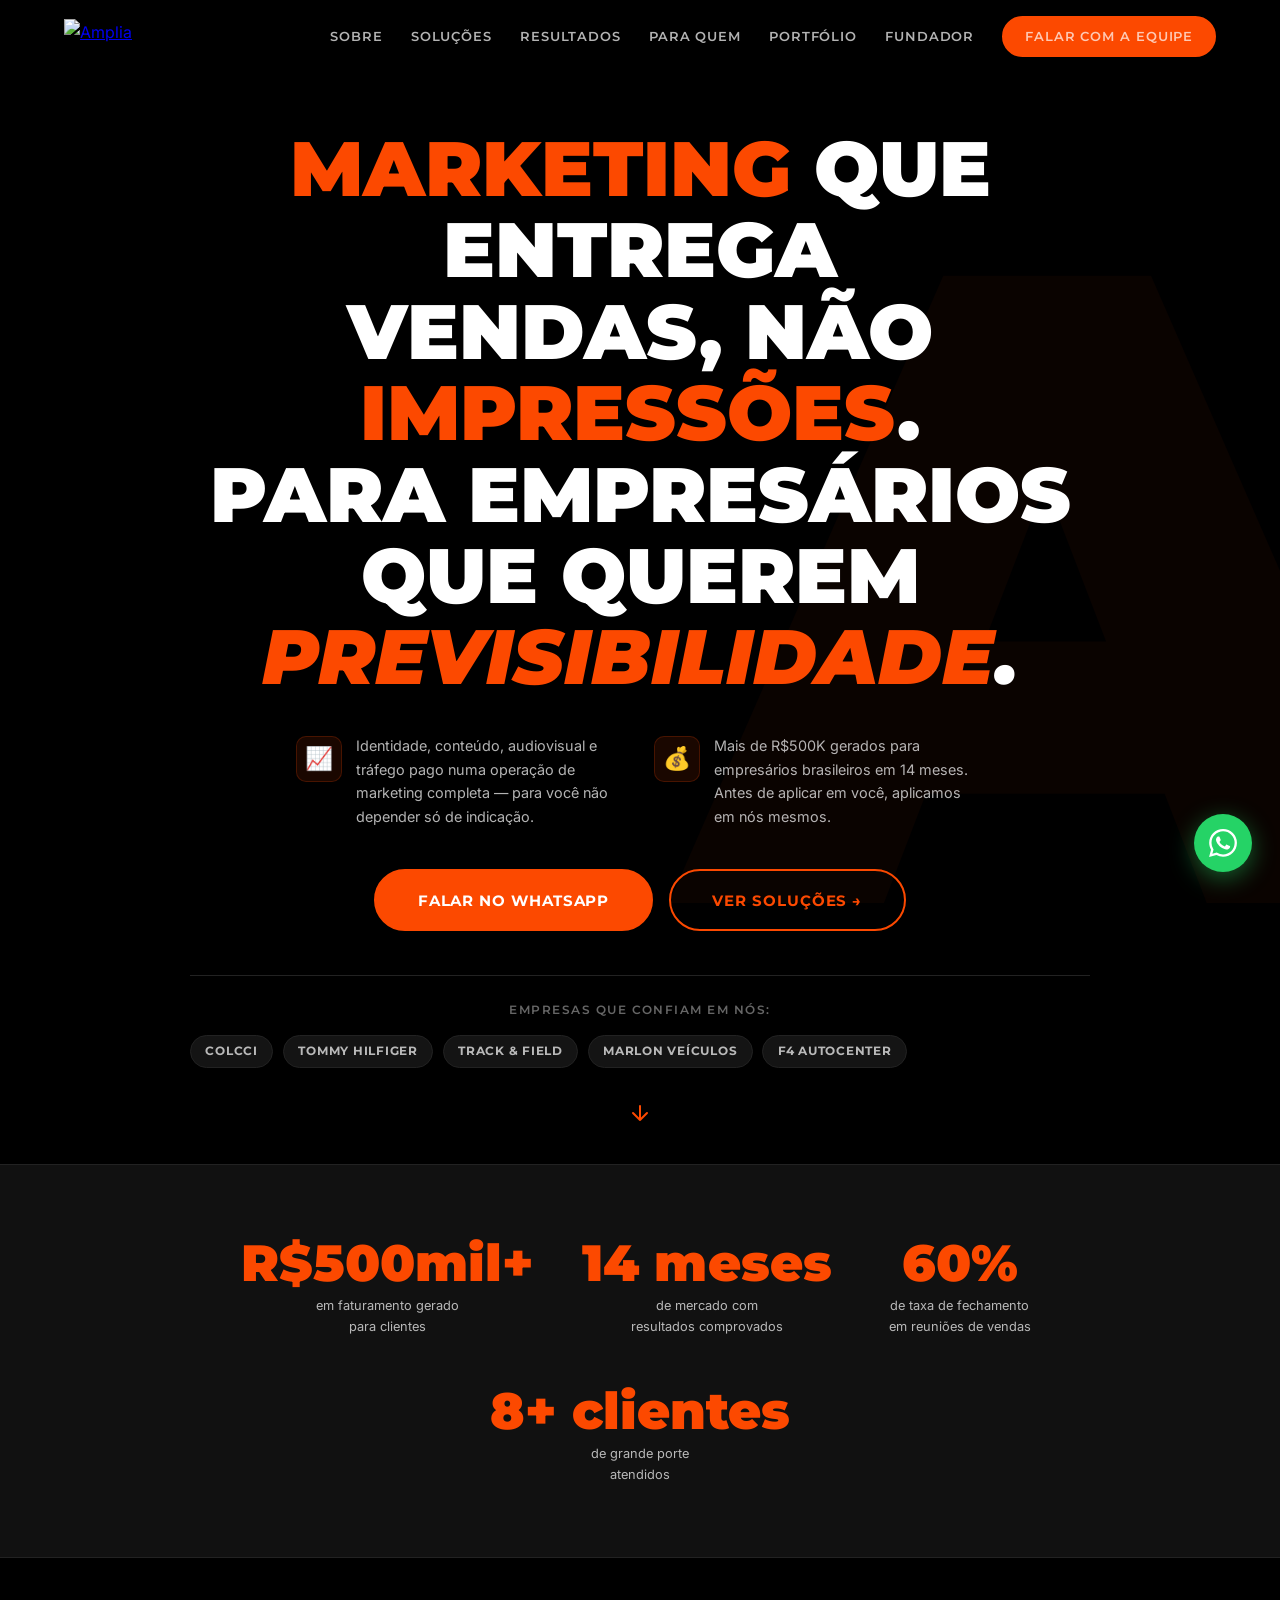
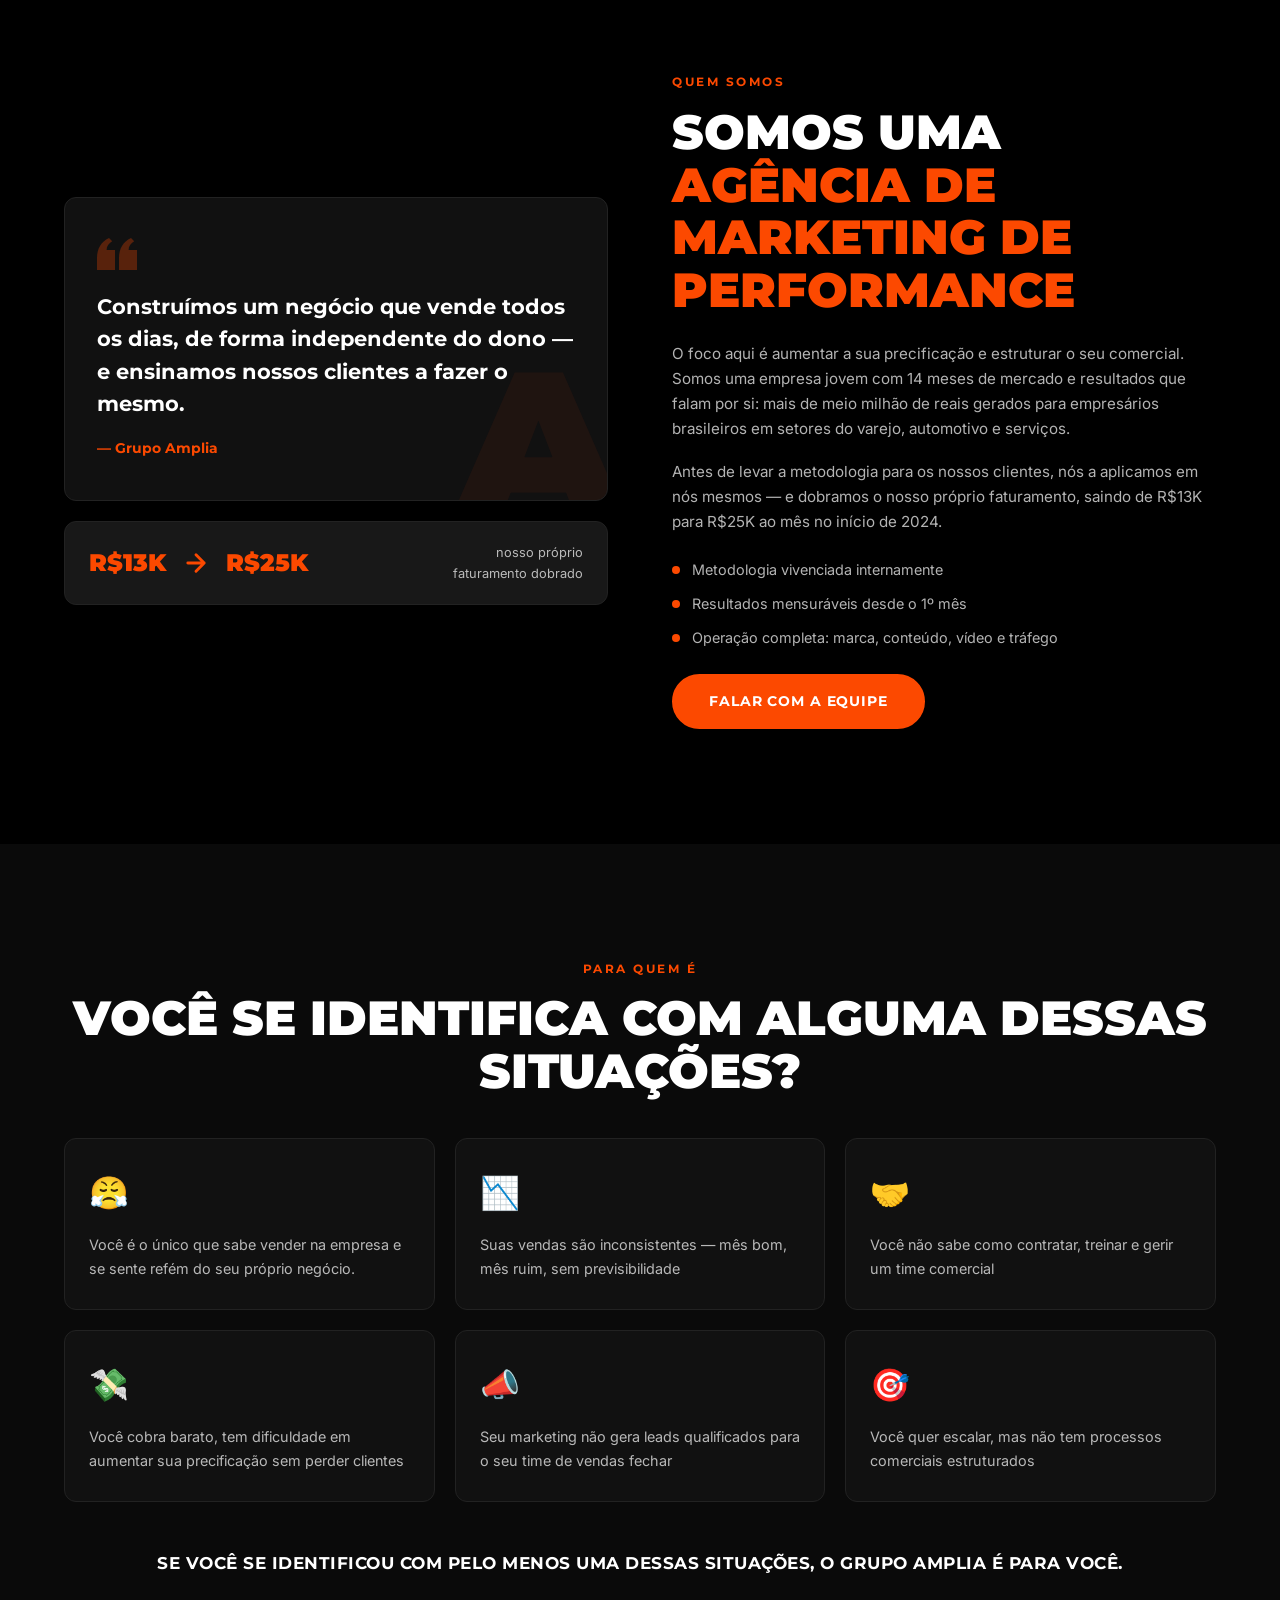
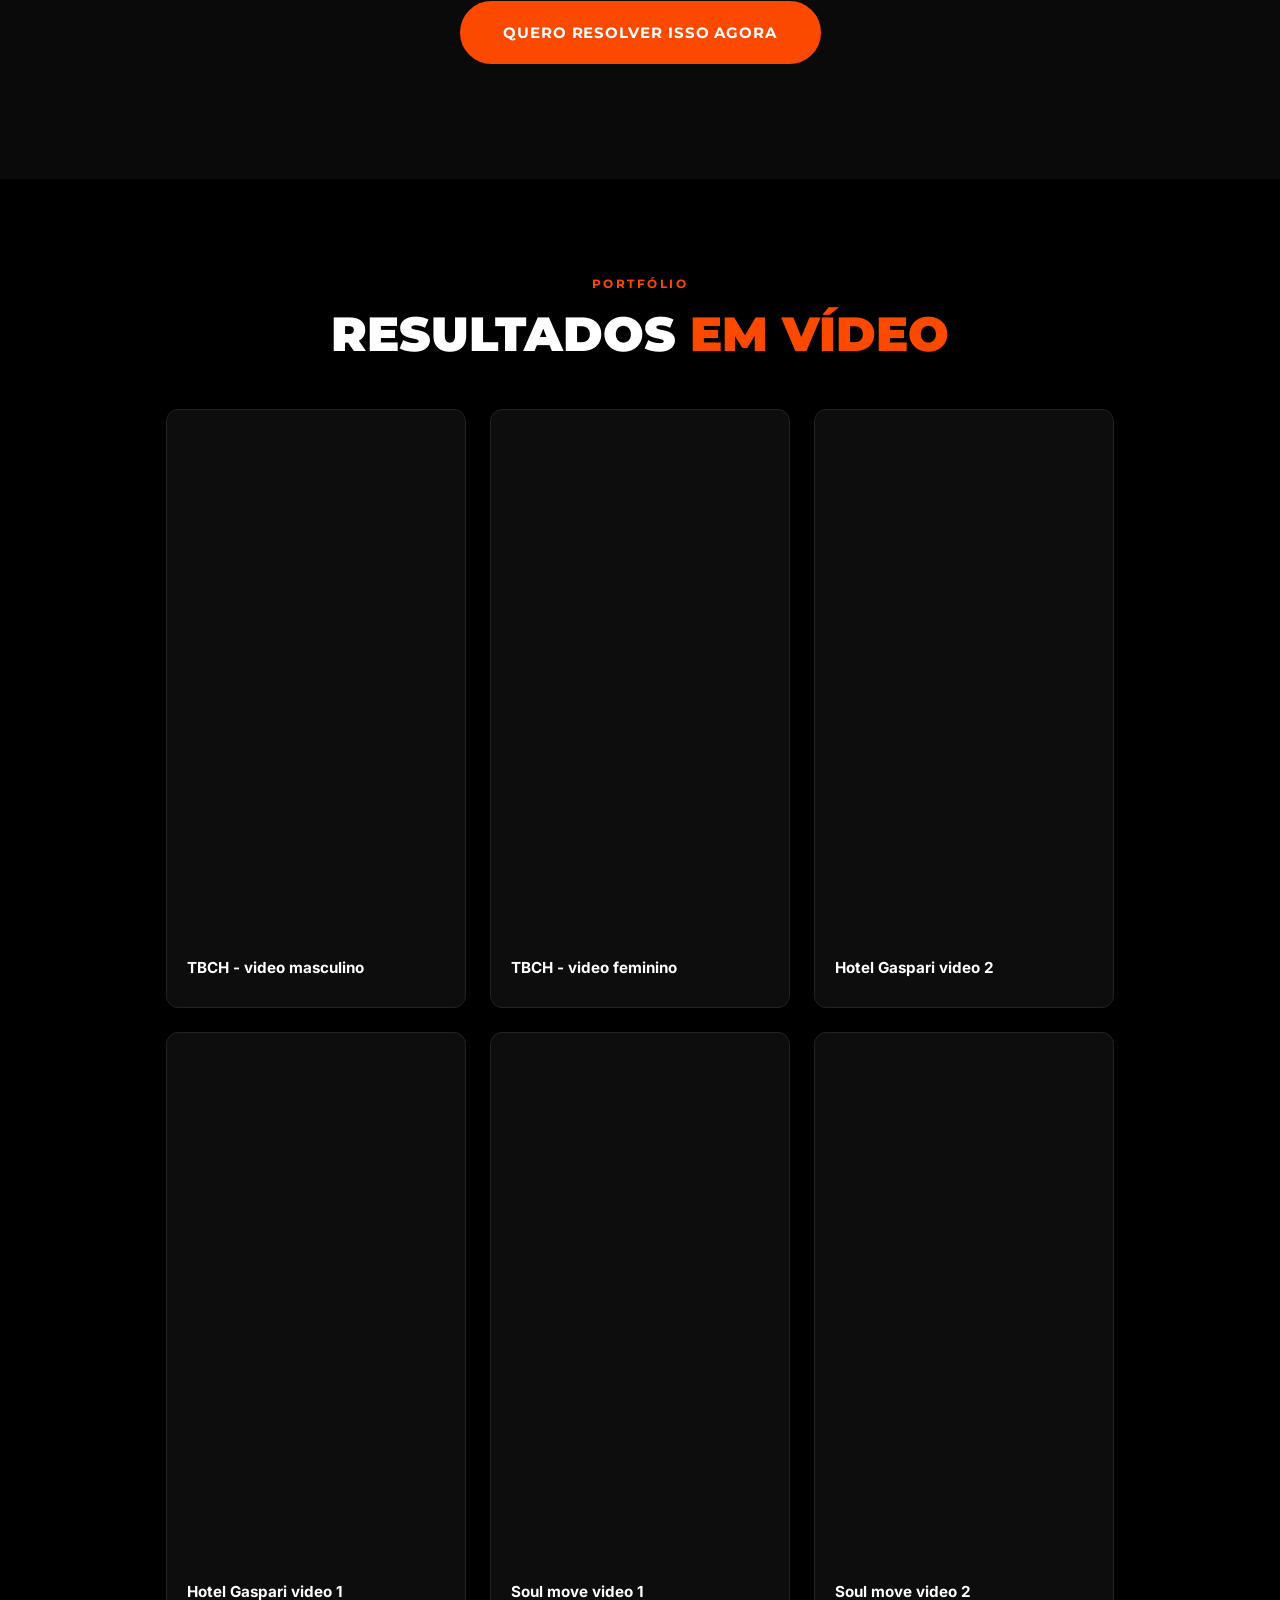
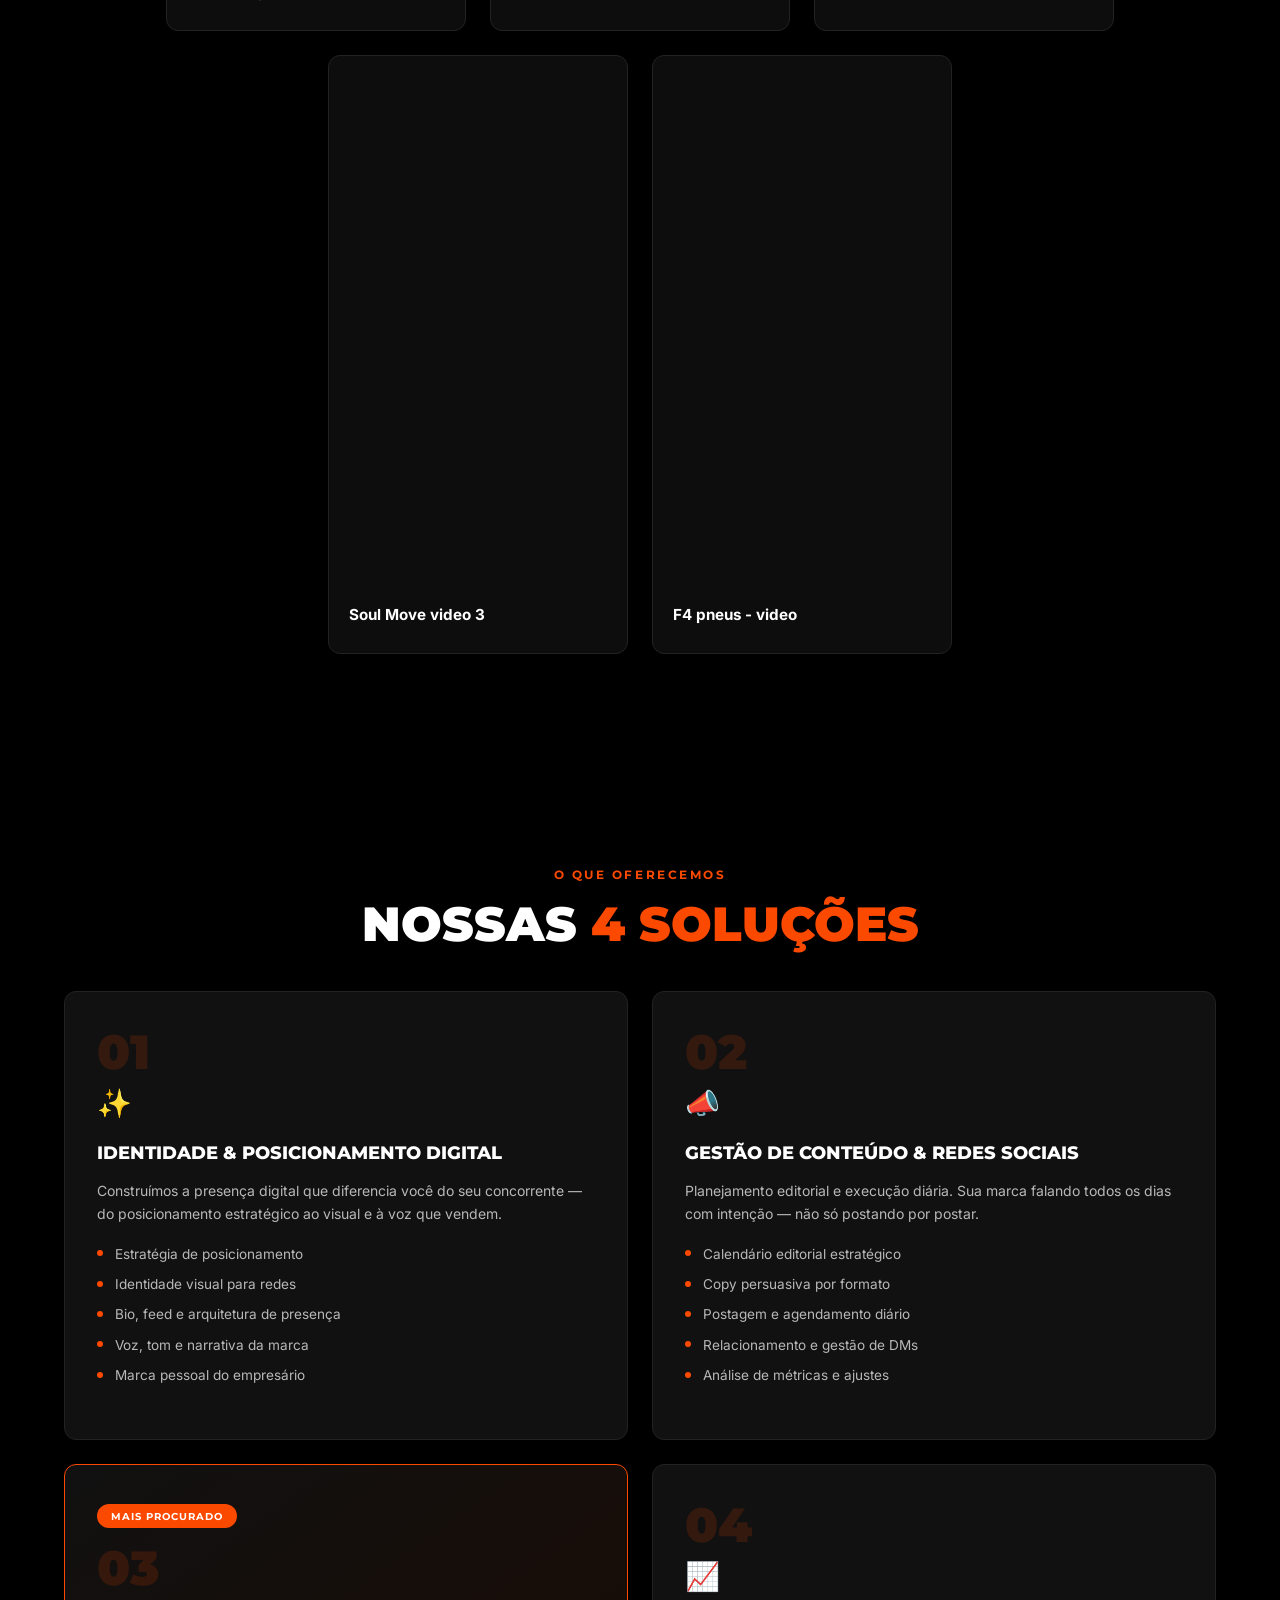
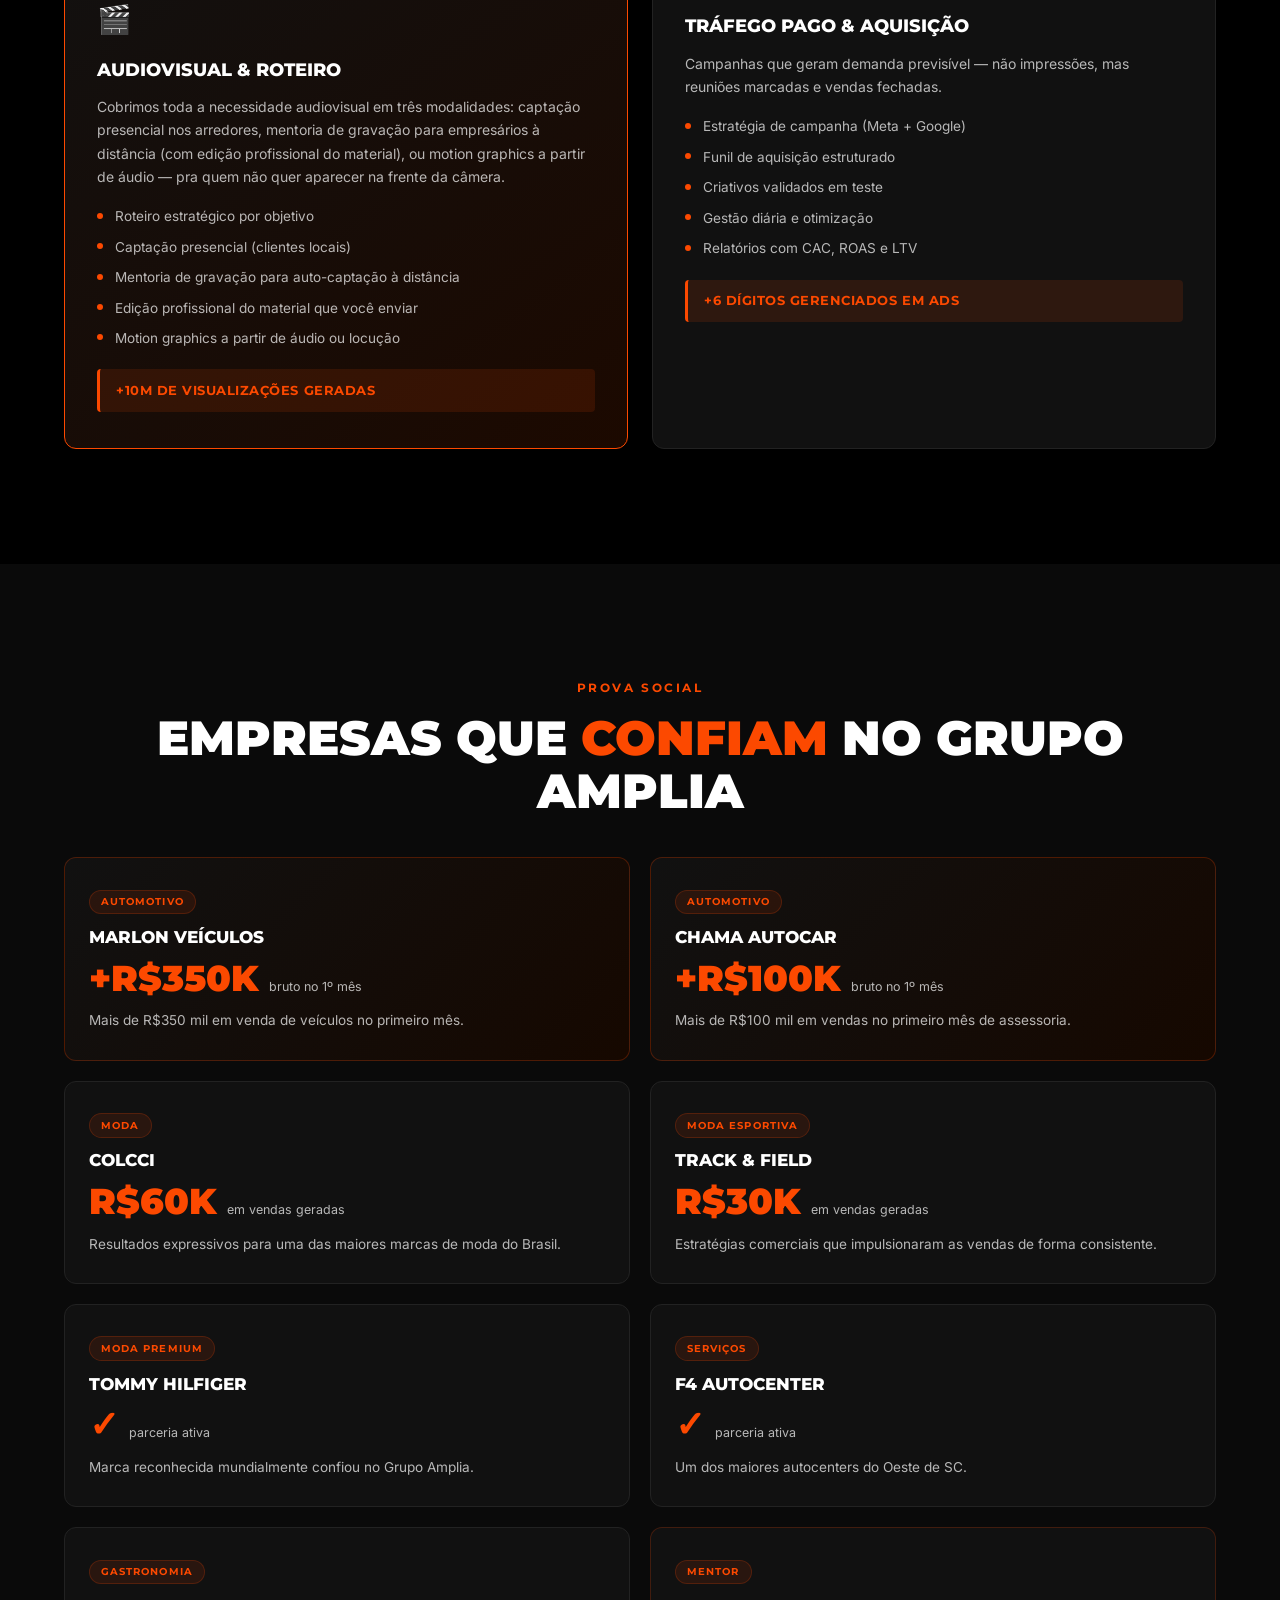
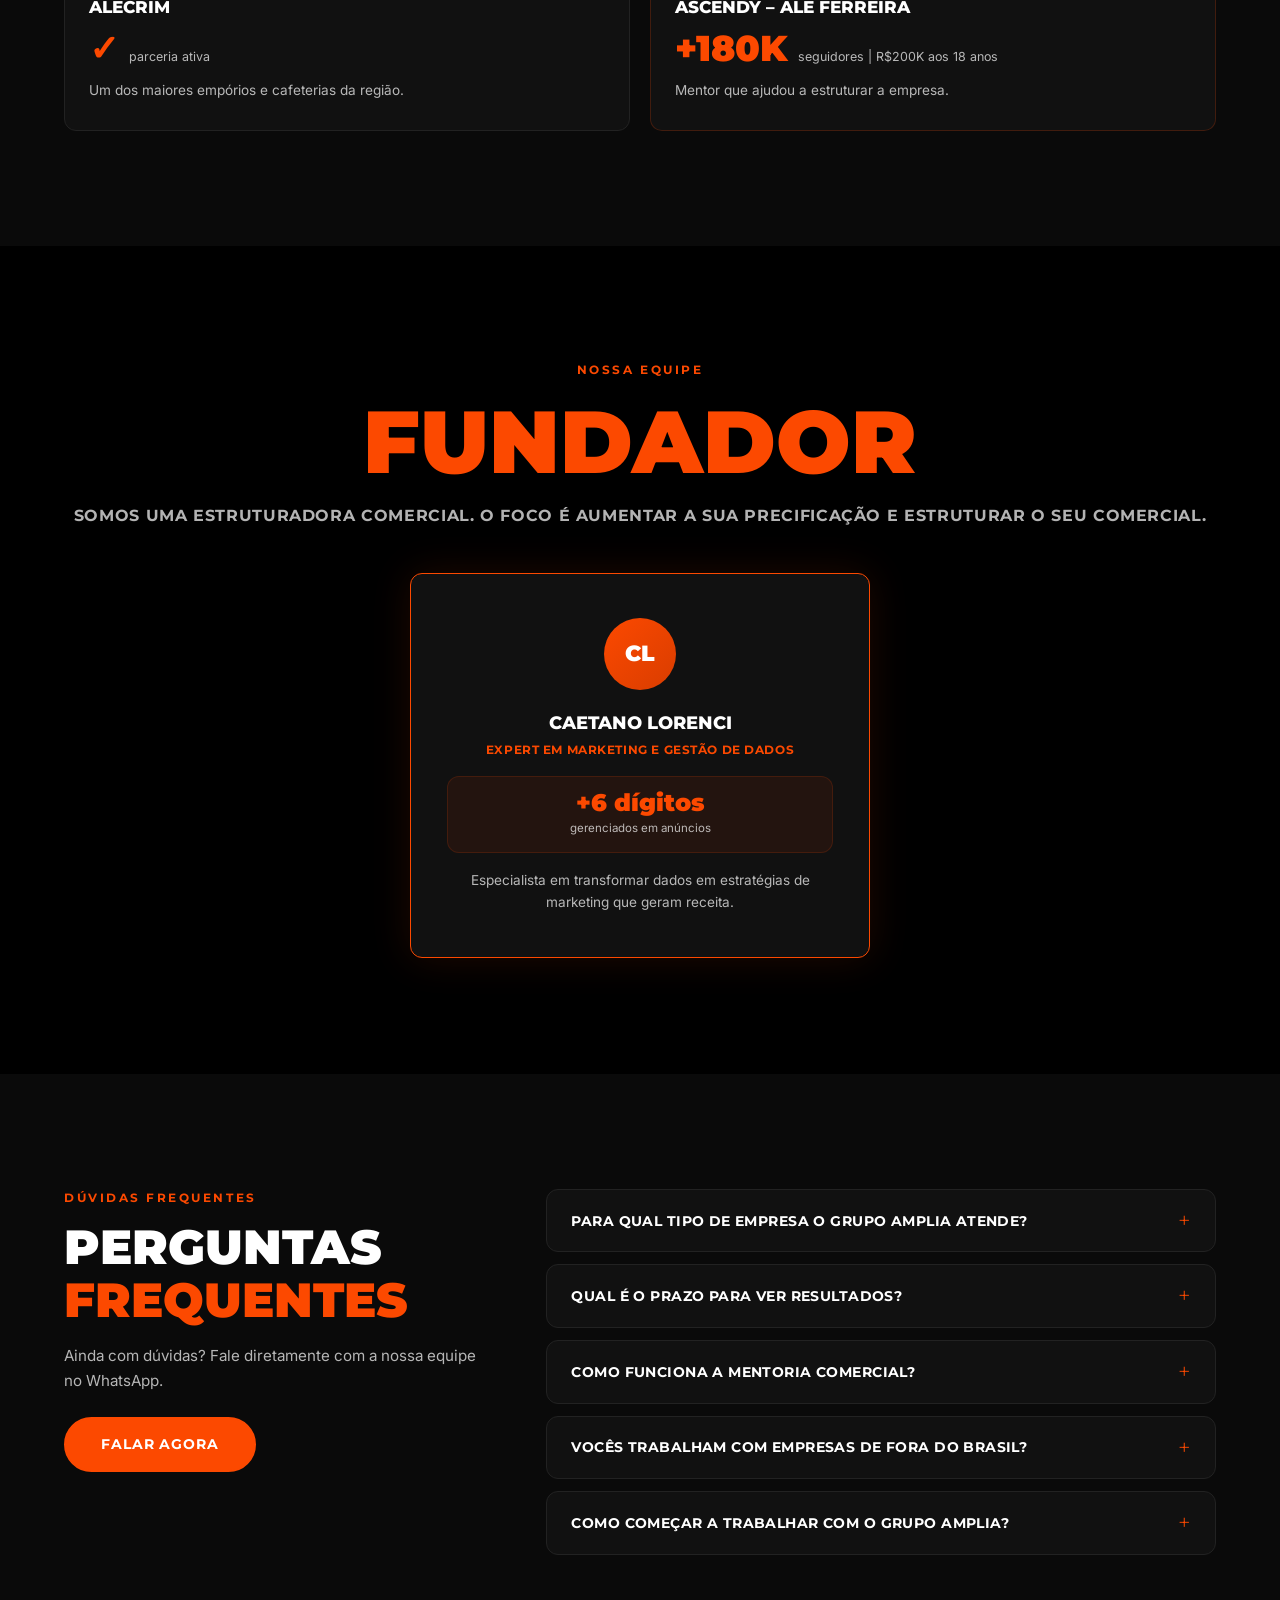
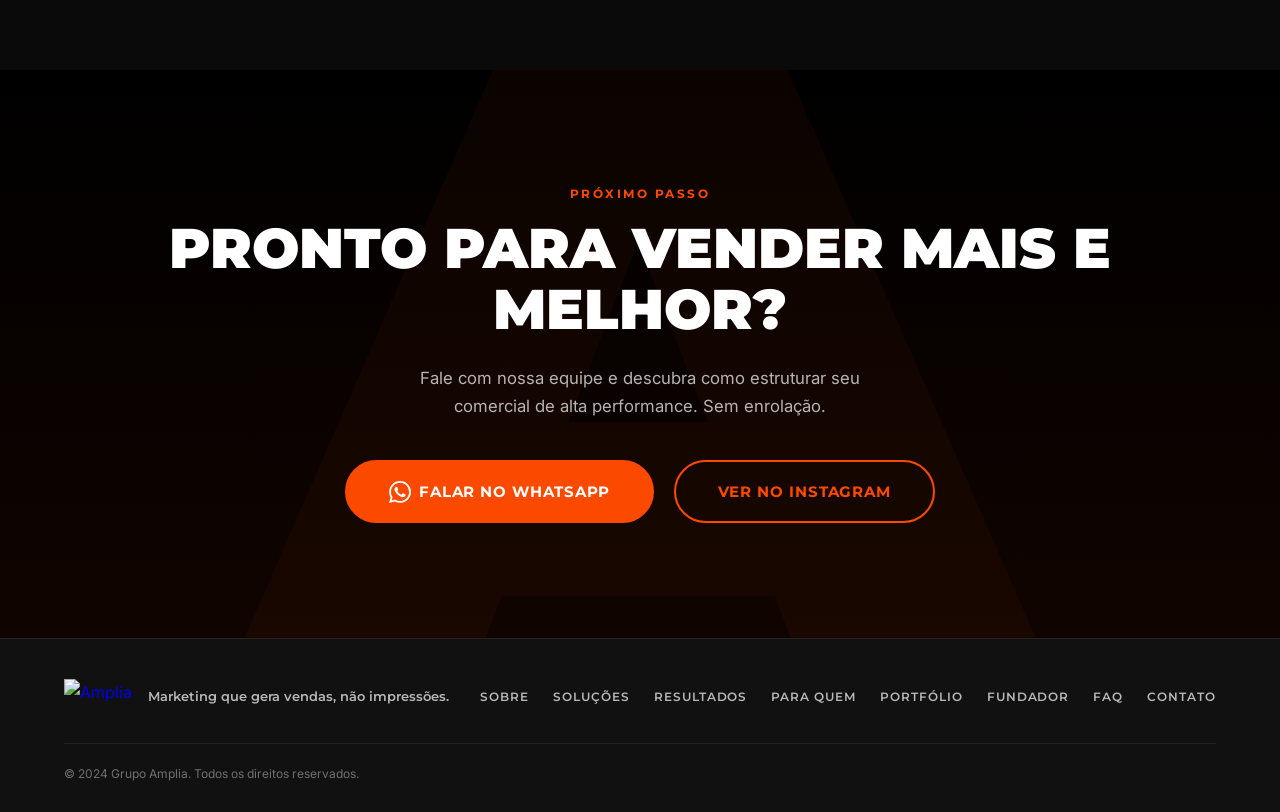
==== index.html @ e9fb7459 "infra(meta): add facebook-domain-verification meta tag Verifies ownership of grupoampliamkt.com in M" ====
<!DOCTYPE html>
<html lang="pt-BR">
<head>
  <meta charset="UTF-8" />
  <meta name="viewport" content="width=device-width, initial-scale=1.0" />
  <meta http-equiv="Cache-Control" content="no-cache, no-store, must-revalidate" />
  <meta http-equiv="Pragma" content="no-cache" />
  <meta http-equiv="Expires" content="0" />
  <meta name="facebook-domain-verification" content="msnazfkmo3q72dzd1acj4gvpaehnln" />

  <!-- Meta Pixel Code -->
  <script>
  !function(f,b,e,v,n,t,s){if(f.fbq)return;n=f.fbq=function(){n.callMethod?n.callMethod.apply(n,arguments):n.queue.push(arguments)};if(!f._fbq)f._fbq=n;n.push=n;n.loaded=!0;n.version='2.0';n.queue=[];t=b.createElement(e);t.async=!0;t.src=v;s=b.getElementsByTagName(e)[0];s.parentNode.insertBefore(t,s)}(window,document,'script','https://connect.facebook.net/en_US/fbevents.js');
  fbq('init', '1215484877184351');
  fbq('track', 'PageView');
  </script>
  <noscript><img height="1" width="1" style="display:none" src="https://www.facebook.com/tr?id=1215484877184351&ev=PageView&noscript=1" alt="" /></noscript>
  <!-- End Meta Pixel Code -->

  <title>Grupo Amplia – Marketing de Performance que Gera Vendas</title>
  <meta name="description" content="Marketing performático que gera demanda previsível: identidade, conteúdo, audiovisual e tráfego pago numa operação só. +R$500K gerados para empresários brasileiros em 14 meses." />
  <link rel="stylesheet" href="styles.css?v=11" />
  <link rel="preconnect" href="https://fonts.googleapis.com" />
  <link rel="preconnect" href="https://fonts.gstatic.com" crossorigin />
  <link href="https://fonts.googleapis.com/css2?family=Montserrat:ital,wght@0,400;0,600;0,700;0,800;0,900;1,700;1,800&family=Inter:wght@400;500;600&family=Audiowide&display=swap" rel="stylesheet" />
</head>
<body>

  <!-- ========== NAV ========== -->
  <header class="nav" id="nav">
    <div class="nav__inner container">
      <a href="#hero" class="nav__logo" aria-label="Grupo Amplia">
        <img src="logo.png" alt="Amplia" class="logo-img" />
      </a>
      <nav class="nav__links" id="navLinks">
        <a href="#sobre">Sobre</a>
        <a href="#solucoes">Soluções</a>
        <a href="#resultados">Resultados</a>
        <a href="#para-quem">Para quem</a>
        <a href="#portfolio">Portfólio</a>
        <a href="#fundadores">Fundador</a>
        <a href="#contato" class="btn btn--sm">Falar com a equipe</a>
      </nav>
      <button class="nav__hamburger" id="hamburger" aria-label="Abrir menu" aria-expanded="false">
        <span></span><span></span><span></span>
      </button>
    </div>
  </header>

  <!-- ========== HERO ========== -->
  <section class="hero" id="hero">
    <div class="hero__bg-mark" aria-hidden="true">A</div>
    <div class="container hero__content">
      <h1>
        <span class="or">MARKETING</span> <span class="wh">que entrega</span><br/>
        <span class="wh">VENDAS, não</span> <span class="or">impressões</span>.<br/>
        <span class="wh">Para empresários que querem</span><br/>
        <span class="or">previsibilidade</span>.
      </h1>
      <div class="hero__pillars">
        <div class="hero__pillar">
          <div class="hero__pillar-icon">📈</div>
          <p>Identidade, conteúdo, audiovisual e tráfego pago numa <strong>operação de marketing completa</strong> — para você não depender só de indicação.</p>
        </div>
        <div class="hero__pillar">
          <div class="hero__pillar-icon">💰</div>
          <p>Mais de <strong>R$500K gerados</strong> para empresários brasileiros em 14 meses. Antes de aplicar em você, aplicamos em nós mesmos.</p>
        </div>
      </div>
      <div class="hero__ctas">
        <a href="https://wa.me/5549936181867?text=Oi%21%20Vim%20pelo%20site%20e%20quero%20entender%20como%20o%20Grupo%20Amplia%20pode%20me%20ajudar%20a%20vender%20mais." target="_blank" rel="noopener noreferrer" class="btn btn--lg btn--pulse">Falar no WhatsApp</a>
        <a href="#solucoes" class="btn btn--ghost btn--lg">Ver soluções →</a>
      </div>
      <div class="hero__trust">
        <span>Empresas que confiam em nós:</span>
        <div class="hero__trust-logos">
          <span>Colcci</span>
          <span>Tommy Hilfiger</span>
          <span>Track &amp; Field</span>
          <span>Marlon Veículos</span>
          <span>F4 Autocenter</span>
        </div>
      </div>
    </div>
    <a href="#numeros" class="hero__scroll" aria-label="Rolar para baixo">
      <svg width="24" height="24" viewBox="0 0 24 24" fill="none"><path d="M12 5v14M5 12l7 7 7-7" stroke="#fc4900" stroke-width="2" stroke-linecap="round" stroke-linejoin="round"/></svg>
    </a>
  </section>

  <!-- ========== NÚMEROS ========== -->
  <section class="numeros" id="numeros">
    <div class="container">
      <div class="numeros__grid">
        <div class="numero-item">
          <span class="numero-val" data-target="500" data-prefix="R$" data-suffix="mil+">R$500mil+</span>
          <span class="numero-label">em faturamento gerado para clientes</span>
        </div>
        <div class="numero-item">
          <span class="numero-val" data-target="14" data-suffix=" meses">14 meses</span>
          <span class="numero-label">de mercado com resultados comprovados</span>
        </div>
        <div class="numero-item">
          <span class="numero-val" data-target="60" data-suffix="%">60%</span>
          <span class="numero-label">de taxa de fechamento em reuniões de vendas</span>
        </div>
        <div class="numero-item">
          <span class="numero-val" data-target="8" data-suffix="+ clientes">8+ clientes</span>
          <span class="numero-label">de grande porte atendidos</span>
        </div>
      </div>
    </div>
  </section>

  <!-- ========== SOBRE ========== -->
  <section class="sobre" id="sobre">
    <div class="container sobre__inner">
      <div class="sobre__media">
        <div class="sobre__media-card">
          <div class="sobre__media-bg" aria-hidden="true">A</div>
          <div class="sobre__quote">
            <svg width="40" height="32" viewBox="0 0 40 32" fill="none" aria-hidden="true"><path d="M0 32V20C0 10.667 4 4 12 0l3.2 3.2C11.733 5.067 9.6 8.267 9.6 12H18V32H0ZM22 32V20C22 10.667 26 4 34 0l3.2 3.2C33.733 5.067 31.6 8.267 31.6 12H40V32H22Z" fill="#fc4900" opacity=".3"/></svg>
            <p>"Construímos um negócio que vende todos os dias, de forma independente do dono — e ensinamos nossos clientes a fazer o mesmo."</p>
            <cite>— Grupo Amplia</cite>
          </div>
        </div>
        <div class="sobre__badge">
          <span class="sobre__badge-num">R$13K</span>
          <svg width="28" height="28" viewBox="0 0 24 24" fill="none"><path d="M5 12h14M12 5l7 7-7 7" stroke="#fc4900" stroke-width="2.5" stroke-linecap="round" stroke-linejoin="round"/></svg>
          <span class="sobre__badge-num">R$25K</span>
          <span class="sobre__badge-label">nosso próprio faturamento dobrado</span>
        </div>
      </div>
      <div class="sobre__text">
        <span class="eyebrow">Quem somos</span>
        <h2>Somos uma <span class="or">Estruturadora<br/>Comercial</span></h2>
        <p>
          O foco aqui é aumentar a sua precificação e estruturar o seu comercial.
          Somos uma empresa jovem com <strong>14 meses de mercado</strong> e resultados
          que falam por si: mais de meio milhão de reais gerados para empresários
          brasileiros em setores do varejo, automotivo e serviços.
        </p>
        <p>
          Antes de levar a metodologia para os nossos clientes, nós a aplicamos em
          nós mesmos — e dobramos o nosso próprio faturamento, saindo de
          <strong>R$13K para R$25K</strong> ao mês no início de 2024.
        </p>
        <div class="sobre__bullets">
          <div class="bullet"><span class="bullet__dot"></span><span class="bullet__text">Metodologia vivenciada internamente</span></div>
          <div class="bullet"><span class="bullet__dot"></span><span class="bullet__text">Resultados mensuráveis desde o 1º mês</span></div>
          <div class="bullet"><span class="bullet__dot"></span><span class="bullet__text">Processos completos: captação ao fechamento</span></div>
        </div>
        <a href="#contato" class="btn btn--primary">Falar com a equipe</a>
      </div>
    </div>
  </section>

  <!-- ========== PARA QUEM É ========== -->
  <section class="para-quem" id="para-quem">
    <div class="container">
      <span class="eyebrow center">Para quem é</span>
      <h2 class="center">Você se identifica com <span class="or">alguma dessas situações?</span></h2>
      <div class="pq-grid">
        <div class="pq-card">
          <span class="pq-card__icon">😤</span>
          <p>Você é o único que sabe vender na empresa e se sente <strong>refém do seu próprio negócio</strong></p>
        </div>
        <div class="pq-card">
          <span class="pq-card__icon">📉</span>
          <p>Suas vendas são <strong>inconsistentes</strong> — mês bom, mês ruim, sem previsibilidade</p>
        </div>
        <div class="pq-card">
          <span class="pq-card__icon">🤝</span>
          <p>Você não sabe como <strong>contratar, treinar e gerir</strong> um time comercial</p>
        </div>
        <div class="pq-card">
          <span class="pq-card__icon">💸</span>
          <p>Você cobra barato, tem dificuldade em <strong>aumentar sua precificação</strong> sem perder clientes</p>
        </div>
        <div class="pq-card">
          <span class="pq-card__icon">📣</span>
          <p>Seu marketing <strong>não gera leads qualificados</strong> para o seu time de vendas fechar</p>
        </div>
        <div class="pq-card">
          <span class="pq-card__icon">🎯</span>
          <p>Você quer escalar, mas <strong>não tem processos</strong> comerciais estruturados</p>
        </div>
      </div>
      <div class="pq-cta">
        <p>Se você se identificou com pelo menos uma dessas situações, o Grupo Amplia é para você.</p>
        <a href="https://wa.me/5549936181867?text=Oi%21%20Vim%20pelo%20site%20e%20quero%20entender%20como%20o%20Grupo%20Amplia%20pode%20me%20ajudar%20a%20vender%20mais." target="_blank" rel="noopener noreferrer" class="btn btn--lg btn--pulse">Quero resolver isso agora</a>
      </div>
    </div>
  </section>

  <!-- ========== PORTFÓLIO ========== -->
  <section class="portfolio" id="portfolio">
    <div class="container">
      <span class="eyebrow center" id="portfolio-eyebrow">Portfólio</span>
      <h2 class="center">Resultados <span class="or">em vídeo</span></h2>
      <div class="portfolio__grid" id="portfolio-grid">
        <!-- Videos injected by script.js -->
        <div class="portfolio__empty">Nenhum vídeo adicionado ainda.</div>
      </div>
    </div>
  </section>

  <!-- ========== SOLUÇÕES ========== -->
  <section class="solucoes" id="solucoes">
    <div class="container">
      <span class="eyebrow center">O que oferecemos</span>
      <h2 class="center">Nossas <span class="or">4 Soluções</span></h2>
      <div class="sol-grid">

        <div class="sol-card">
          <div class="sol-card__num">01</div>
          <div class="sol-card__icon">✨</div>
          <h3>Identidade & Posicionamento Digital</h3>
          <p>Construímos a presença digital que diferencia você do seu concorrente — do posicionamento estratégico ao visual e à voz que vendem.</p>
          <ul>
            <li>Estratégia de posicionamento</li>
            <li>Identidade visual para redes</li>
            <li>Bio, feed e arquitetura de presença</li>
            <li>Voz, tom e narrativa da marca</li>
            <li>Marca pessoal do empresário</li>
          </ul>
        </div>

        <div class="sol-card">
          <div class="sol-card__num">02</div>
          <div class="sol-card__icon">📣</div>
          <h3>Gestão de Conteúdo & Redes Sociais</h3>
          <p>Planejamento editorial e execução diária. Sua marca falando todos os dias com intenção — não só postando por postar.</p>
          <ul>
            <li>Calendário editorial estratégico</li>
            <li>Copy persuasiva por formato</li>
            <li>Postagem e agendamento diário</li>
            <li>Relacionamento e gestão de DMs</li>
            <li>Análise de métricas e ajustes</li>
          </ul>
        </div>

        <div class="sol-card sol-card--featured">
          <div class="sol-card__badge">Mais procurado</div>
          <div class="sol-card__num">03</div>
          <div class="sol-card__icon">🎬</div>
          <h3>Audiovisual & Roteiro</h3>
          <p>Cobrimos toda a necessidade audiovisual em três modalidades: captação presencial nos arredores, mentoria de gravação para empresários à distância (com edição profissional do material), ou motion graphics a partir de áudio — pra quem não quer aparecer na frente da câmera.</p>
          <ul>
            <li>Roteiro estratégico por objetivo</li>
            <li>Captação presencial (clientes locais)</li>
            <li>Mentoria de gravação para auto-captação à distância</li>
            <li>Edição profissional do material que você enviar</li>
            <li>Motion graphics a partir de áudio ou locução</li>
          </ul>
          <div class="sol-card__highlight">+10M de visualizações geradas</div>
        </div>

        <div class="sol-card">
          <div class="sol-card__num">04</div>
          <div class="sol-card__icon">📈</div>
          <h3>Tráfego Pago & Aquisição</h3>
          <p>Campanhas que geram demanda previsível — não impressões, mas reuniões marcadas e vendas fechadas.</p>
          <ul>
            <li>Estratégia de campanha (Meta + Google)</li>
            <li>Funil de aquisição estruturado</li>
            <li>Criativos validados em teste</li>
            <li>Gestão diária e otimização</li>
            <li>Relatórios com CAC, ROAS e LTV</li>
          </ul>
          <div class="sol-card__highlight">+6 dígitos gerenciados em ads</div>
        </div>

      </div>
    </div>
  </section>

  <!-- ========== RESULTADOS ========== -->
  <section class="resultados" id="resultados">
    <div class="container">
      <span class="eyebrow center">Prova social</span>
      <h2 class="center">Empresas que <span class="or">confiam</span> no Grupo Amplia</h2>
      <div class="res-grid">

        <div class="res-card res-card--big">
          <div class="res-card__tag">Automotivo</div>
          <h3>Marlon Veículos</h3>
          <div class="res-card__result">
            <span class="res-val">+R$350K</span>
            <span class="res-period">bruto no 1º mês</span>
          </div>
          <p>Implementamos processos comerciais completos e geramos mais de R$350 mil em venda de veículos já no primeiro mês de trabalho conjunto.</p>
        </div>

        <div class="res-card res-card--big">
          <div class="res-card__tag">Automotivo</div>
          <h3>Chama Autocar</h3>
          <div class="res-card__result">
            <span class="res-val">+R$100K</span>
            <span class="res-period">bruto no 1º mês</span>
          </div>
          <p>Estruturamos o comercial e geramos mais de R$100 mil em vendas de veículos logo no primeiro mês de assessoria.</p>
        </div>

        <div class="res-card">
          <div class="res-card__tag">Moda</div>
          <h3>Colcci</h3>
          <div class="res-card__result">
            <span class="res-val">R$60K</span>
            <span class="res-period">em vendas geradas</span>
          </div>
          <p>Uma das maiores marcas de moda do Brasil confiou na nossa metodologia e colheu resultados expressivos.</p>
        </div>

        <div class="res-card">
          <div class="res-card__tag">Moda esportiva</div>
          <h3>Track &amp; Field</h3>
          <div class="res-card__result">
            <span class="res-val">R$30K</span>
            <span class="res-period">em vendas geradas</span>
          </div>
          <p>Marca premium de moda esportiva. Desenvolvemos estratégias comerciais que impulsionaram as vendas de forma consistente.</p>
        </div>

        <div class="res-card">
          <div class="res-card__tag">Moda premium</div>
          <h3>Tommy Hilfiger</h3>
          <div class="res-card__result">
            <span class="res-val">✓</span>
            <span class="res-period">parceria ativa</span>
          </div>
          <p>Uma das marcas mais reconhecidas do mundo. Confiou no Grupo Amplia para estruturar seus processos comerciais.</p>
        </div>

        <div class="res-card">
          <div class="res-card__tag">Automotivo / Serviços</div>
          <h3>F4 Autocenter</h3>
          <div class="res-card__result">
            <span class="res-val">✓</span>
            <span class="res-period">parceria ativa</span>
          </div>
          <p>Um dos maiores autocenters do Oeste de SC. Estruturamos o comercial para garantir vendas previsíveis e escaláveis.</p>
        </div>

        <div class="res-card">
          <div class="res-card__tag">Gastronomia</div>
          <h3>Alecrim</h3>
          <div class="res-card__result">
            <span class="res-val">✓</span>
            <span class="res-period">parceria ativa</span>
          </div>
          <p>Um dos maiores empórios e cafeterias da região. Fortalecemos o posicionamento de marca e os processos de captação.</p>
        </div>

        <div class="res-card res-card--mentor">
          <div class="res-card__tag">Mentor</div>
          <h3>Ascendy – Ale Ferreira</h3>
          <div class="res-card__result">
            <span class="res-val">+180K</span>
            <span class="res-period">seguidores | R$200K aos 18 anos</span>
          </div>
          <p>Nosso mentor que nos ajudou a estruturar a empresa. Ale Ferreira faturou R$200K aos 18 anos e é referência em empreendedorismo jovem.</p>
        </div>

      </div>
    </div>
  </section>

  <!-- ========== FUNDADORES ========== -->
  <section class="fundadores" id="fundadores">
    <div class="container">
      <span class="eyebrow center">Nossa equipe</span>
      <h2 class="fundadores__title or">FUNDADOR</h2>
      <p class="fundadores__sub center">Somos uma estruturadora comercial. O foco é aumentar a sua precificação e estruturar o seu comercial.</p>
      <div class="fund-grid">

        <div class="fund-card fund-card--center">
          <div class="fund-card__avatar">CL</div>
          <h3>Caetano Lorenci</h3>
          <span class="fund-card__role">Expert em Marketing e Gestão de Dados</span>
          <div class="fund-card__stat">
            <span class="fund-stat-num">+6 dígitos</span>
            <span class="fund-stat-label">gerenciados em anúncios</span>
          </div>
          <p>Especialista em transformar dados em estratégias de marketing que geram receita real e previsível para o negócio.</p>
        </div>

      </div>
    </div>
  </section>

  <!-- ========== FAQ ========== -->
  <section class="faq" id="faq">
    <div class="container faq__inner">
      <div class="faq__left">
        <span class="eyebrow">Dúvidas frequentes</span>
        <h2>Perguntas <span class="or">frequentes</span></h2>
        <p>Ainda com dúvidas? Fale diretamente com a nossa equipe no WhatsApp.</p>
        <a href="#contato" class="btn btn--primary" style="margin-top:1.5rem;">Falar agora</a>
      </div>
      <div class="faq__list">
        <div class="faq-item">
          <button class="faq-item__q" aria-expanded="false">
            Para qual tipo de empresa o Grupo Amplia atende?
            <span class="faq-item__icon" aria-hidden="true">+</span>
          </button>
          <div class="faq-item__a">
            <p>Atendemos empresários de qualquer segmento que queiram estruturar seu comercial e escalar as vendas. Já atendemos moda (Colcci, Tommy Hilfiger, Track & Field), automotivo (Marlon Veículos, Chama Autocar, F4 Autocenter), gastronomia (Alecrim) e outros.</p>
          </div>
        </div>
        <div class="faq-item">
          <button class="faq-item__q" aria-expanded="false">
            Qual é o prazo para ver resultados?
            <span class="faq-item__icon" aria-hidden="true">+</span>
          </button>
          <div class="faq-item__a">
            <p>Nossos clientes do setor automotivo já geramos resultados no 1º mês (R$350K para Marlon Veículos e R$100K para Chama Autocar). O prazo varia de acordo com o segmento e o ponto de partida do seu comercial, mas trabalhamos para gerar resultado o mais rápido possível.</p>
          </div>
        </div>
        <div class="faq-item">
          <button class="faq-item__q" aria-expanded="false">
            Como funciona a Mentoria Comercial?
            <span class="faq-item__icon" aria-hidden="true">+</span>
          </button>
          <div class="faq-item__a">
            <p>Montamos todos os seus processos comerciais do zero: pesquisa de ICP, script de cold call, processo de apresentação para gerar valor antes do preço, gestão de equipe e encontros 1x1 para estruturar e tirar dúvidas. Nossa taxa de fechamento em reuniões é de 60%.</p>
          </div>
        </div>
        <div class="faq-item">
          <button class="faq-item__q" aria-expanded="false">
            Vocês trabalham com empresas de fora do Brasil?
            <span class="faq-item__icon" aria-hidden="true">+</span>
          </button>
          <div class="faq-item__a">
            <p>Atualmente, nossa atuação é focada em empresas brasileiras. Se você tiver interesse em uma parceria internacional, entre em contato para conversarmos sobre viabilidade.</p>
          </div>
        </div>
        <div class="faq-item">
          <button class="faq-item__q" aria-expanded="false">
            Como começar a trabalhar com o Grupo Amplia?
            <span class="faq-item__icon" aria-hidden="true">+</span>
          </button>
          <div class="faq-item__a">
            <p>É simples: clique no botão "Falar com a equipe", entre em contato via WhatsApp ou Instagram, e nossa equipe vai apresentar as soluções mais adequadas para o seu negócio.</p>
          </div>
        </div>
      </div>
    </div>
  </section>

  <!-- ========== CTA FINAL ========== -->
  <section class="cta-final" id="contato">
    <div class="cta-final__bg" aria-hidden="true">A</div>
    <div class="container cta-final__inner">
      <span class="eyebrow center">Próximo passo</span>
      <h2 class="center">Pronto para <span class="or">vender mais<br/>e melhor?</span></h2>
      <p class="center">Fale com nossa equipe e descubra como estruturar seu comercial de alta performance. Sem enrolação.</p>
      <div class="cta-final__actions">
        <a href="https://wa.me/5549936181867?text=Oi%21%20Vim%20pelo%20site%20e%20quero%20entender%20como%20o%20Grupo%20Amplia%20pode%20me%20ajudar%20a%20vender%20mais." target="_blank" rel="noopener noreferrer" class="btn btn--lg btn--pulse">
          <svg width="22" height="22" viewBox="0 0 24 24" fill="currentColor" aria-hidden="true" style="vertical-align:middle;margin-right:8px"><path d="M17.472 14.382c-.297-.149-1.758-.867-2.03-.967-.273-.099-.471-.148-.67.15-.197.297-.767.966-.94 1.164-.173.199-.347.223-.644.075-.297-.15-1.255-.463-2.39-1.475-.883-.788-1.48-1.761-1.653-2.059-.173-.297-.018-.458.13-.606.134-.133.298-.347.446-.52.149-.174.198-.298.298-.497.099-.198.05-.371-.025-.52-.075-.149-.669-1.612-.916-2.207-.242-.579-.487-.5-.669-.51-.173-.008-.371-.01-.57-.01-.198 0-.52.074-.792.372-.272.297-1.04 1.016-1.04 2.479 0 1.462 1.065 2.875 1.213 3.074.149.198 2.096 3.2 5.077 4.487.709.306 1.262.489 1.694.625.712.227 1.36.195 1.871.118.571-.085 1.758-.719 2.006-1.413.248-.694.248-1.289.173-1.413-.074-.124-.272-.198-.57-.347m-5.421 7.403h-.004a9.87 9.87 0 01-5.031-1.378l-.361-.214-3.741.982.998-3.648-.235-.374a9.86 9.86 0 01-1.51-5.26c.001-5.45 4.436-9.884 9.888-9.884 2.64 0 5.122 1.03 6.988 2.898a9.825 9.825 0 012.893 6.994c-.003 5.45-4.437 9.884-9.885 9.884m8.413-18.297A11.815 11.815 0 0012.05 0C5.495 0 .16 5.335.157 11.892c0 2.096.547 4.142 1.588 5.945L.057 24l6.305-1.654a11.882 11.882 0 005.683 1.448h.005c6.554 0 11.89-5.335 11.893-11.893a11.821 11.821 0 00-3.48-8.413z"/></svg>
          Falar no WhatsApp
        </a>
        <a href="https://instagram.com/grupo.amplia" target="_blank" rel="noopener noreferrer" class="btn btn--ghost btn--lg">
          Ver no Instagram
        </a>
      </div>
    </div>
  </section>

  <!-- ========== FOOTER ========== -->
  <footer class="footer">
    <div class="container footer__inner">
      <div class="footer__top">
        <a href="#hero" class="footer__logo" aria-label="Grupo Amplia">
          <img src="logo.png" alt="Amplia" class="logo-img logo-img--sm" />
          <span>Estruturação comercial de alta performance.</span>
        </a>
        <nav class="footer__nav">
          <a href="#sobre">Sobre</a>
          <a href="#solucoes">Soluções</a>
          <a href="#resultados">Resultados</a>
          <a href="#para-quem">Para quem</a>
          <a href="#portfolio">Portfólio</a>
          <a href="#fundadores">Fundador</a>
          <a href="#faq">FAQ</a>
          <a href="#contato">Contato</a>
        </nav>
      </div>
      <div class="footer__bottom">
        <p>© 2024 Grupo Amplia. Todos os direitos reservados.</p>
      </div>
    </div>
  </footer>

  <!-- ========== WHATSAPP FLOAT ========== -->
  <a href="https://wa.me/5549936181867?text=Oi%21%20Vim%20pelo%20site%20e%20quero%20entender%20como%20o%20Grupo%20Amplia%20pode%20me%20ajudar%20a%20vender%20mais." target="_blank" rel="noopener noreferrer" class="wa-float" aria-label="Falar no WhatsApp">
    <svg width="28" height="28" viewBox="0 0 24 24" fill="white"><path d="M17.472 14.382c-.297-.149-1.758-.867-2.03-.967-.273-.099-.471-.148-.67.15-.197.297-.767.966-.94 1.164-.173.199-.347.223-.644.075-.297-.15-1.255-.463-2.39-1.475-.883-.788-1.48-1.761-1.653-2.059-.173-.297-.018-.458.13-.606.134-.133.298-.347.446-.52.149-.174.198-.298.298-.497.099-.198.05-.371-.025-.52-.075-.149-.669-1.612-.916-2.207-.242-.579-.487-.5-.669-.51-.173-.008-.371-.01-.57-.01-.198 0-.52.074-.792.372-.272.297-1.04 1.016-1.04 2.479 0 1.462 1.065 2.875 1.213 3.074.149.198 2.096 3.2 5.077 4.487.709.306 1.262.489 1.694.625.712.227 1.36.195 1.871.118.571-.085 1.758-.719 2.006-1.413.248-.694.248-1.289.173-1.413-.074-.124-.272-.198-.57-.347m-5.421 7.403h-.004a9.87 9.87 0 01-5.031-1.378l-.361-.214-3.741.982.998-3.648-.235-.374a9.86 9.86 0 01-1.51-5.26c.001-5.45 4.436-9.884 9.888-9.884 2.64 0 5.122 1.03 6.988 2.898a9.825 9.825 0 012.893 6.994c-.003 5.45-4.437 9.884-9.885 9.884m8.413-18.297A11.815 11.815 0 0012.05 0C5.495 0 .16 5.335.157 11.892c0 2.096.547 4.142 1.588 5.945L.057 24l6.305-1.654a11.882 11.882 0 005.683 1.448h.005c6.554 0 11.89-5.335 11.893-11.893a11.821 11.821 0 00-3.48-8.413z"/></svg>
  </a>

  <script src="script.js?v=11"></script>
  <script src="editor.js?v=11" defer></script>
</body>
</html>
---- styles.css ----
/* ============================================================
   GRUPO AMPLIA — STYLESHEET v2
   Brand: #fc4900 | #000 | #fff
   ============================================================ */

*, *::before, *::after { box-sizing: border-box; margin: 0; padding: 0; }

:root {
  --or:  #fc4900;
  --or2: #d93d00;
  --bk:  #000000;
  --bk1: #0a0a0a;
  --bk2: #111111;
  --bk3: #181818;
  --bd:  #222222;
  --wh:  #ffffff;
  --wh2: rgba(255,255,255,.7);
  --wh3: rgba(255,255,255,.4);
  --wh4: rgba(255,255,255,.08);

  --ff-head: 'Montserrat', sans-serif;
  --ff-body: 'Inter', sans-serif;

  --r:   12px;
  --r2:  999px;
  --gap: clamp(4.5rem, 9vw, 8rem);
  --tr:  .25s ease;
}

html { scroll-behavior: smooth; font-size: 16px; }
body { background: var(--bk); color: var(--wh); font-family: var(--ff-body); line-height: 1.65; overflow-x: hidden; }

/* ── UTILS ─────────────────────────────────── */
.container { width: 90%; max-width: 1200px; margin: 0 auto; }
.or  { color: var(--or); }
.wh  { color: var(--wh); }
.center { text-align: center; }
.eyebrow {
  display: block;
  font-family: var(--ff-head);
  font-weight: 700;
  font-size: .72rem;
  letter-spacing: .22em;
  text-transform: uppercase;
  color: var(--or);
  margin-bottom: .85rem;
}
.eyebrow.center { text-align: center; }

h2 {
  font-family: var(--ff-head);
  font-weight: 900;
  font-size: clamp(1.9rem, 3.8vw, 3rem);
  line-height: 1.1;
  text-transform: uppercase;
  margin-bottom: 1.5rem;
}
p { color: var(--wh2); }
strong { color: var(--wh); font-weight: 700; }

/* ── BUTTONS ───────────────────────────────── */
.btn {
  display: inline-flex;
  align-items: center;
  justify-content: center;
  font-family: var(--ff-head);
  font-weight: 700;
  font-size: .9rem;
  letter-spacing: .06em;
  text-transform: uppercase;
  text-decoration: none;
  border-radius: var(--r2);
  padding: .85rem 2.2rem;
  border: 2px solid var(--or);
  background: var(--or);
  color: var(--wh);
  cursor: pointer;
  transition: background var(--tr), border-color var(--tr), transform var(--tr), box-shadow var(--tr);
  white-space: nowrap;
}
.btn:hover { background: var(--or2); border-color: var(--or2); transform: translateY(-2px); box-shadow: 0 10px 28px rgba(252,73,0,.3); }
.btn--sm  { padding: .5rem 1.3rem; font-size: .75rem; }
.btn--lg  { padding: 1.05rem 2.6rem; font-size: .95rem; }
.btn--primary { background: var(--or); }
.btn--ghost   { background: transparent; color: var(--or); }
.btn--ghost:hover { background: var(--or); color: var(--wh); }
.btn--pulse { animation: pulse 2.4s infinite; }
@keyframes pulse {
  0%,100% { box-shadow: 0 0 0 0 rgba(252,73,0,.5); }
  50%      { box-shadow: 0 0 0 14px rgba(252,73,0,0); }
}

/* ── NAV ───────────────────────────────────── */
.nav {
  position: fixed; top: 0; left: 0; right: 0; z-index: 200;
  padding: 1rem 0;
  transition: background var(--tr), box-shadow var(--tr);
}
.nav.scrolled {
  background: rgba(0,0,0,.94);
  backdrop-filter: blur(14px);
  box-shadow: 0 2px 24px rgba(0,0,0,.6);
  padding: .6rem 0;
}
.nav__inner { display: flex; align-items: center; justify-content: space-between; gap: 1.5rem; }
.nav__logo svg { height: 36px; width: auto; display: block; }
/* Logo 300×60px — simple proportional sizing */
.logo-img          { display: block; height: 36px; width: auto; }
.logo-img--sm      { height: 28px; width: auto; display: block; }
.logo-img--sidebar { height: 22px; width: auto; display: block; }
.logo-img--login   { height: 44px; width: auto; display: block; }
.nav__links { display: flex; align-items: center; gap: 1.75rem; }
.nav__links a {
  color: var(--wh2);
  text-decoration: none;
  font-family: var(--ff-head);
  font-weight: 600;
  font-size: .8rem;
  text-transform: uppercase;
  letter-spacing: .07em;
  transition: color var(--tr);
}
.nav__links a:not(.btn):hover { color: var(--or); }
.nav__hamburger { display: none; flex-direction: column; gap: 5px; background: none; border: none; cursor: pointer; padding: 4px; }
.nav__hamburger span { display: block; width: 26px; height: 2px; background: var(--wh); border-radius: 2px; transition: var(--tr); }
.nav__hamburger.open span:nth-child(1) { transform: translateY(7px) rotate(45deg); }
.nav__hamburger.open span:nth-child(2) { opacity: 0; }
.nav__hamburger.open span:nth-child(3) { transform: translateY(-7px) rotate(-45deg); }

/* ── HERO ──────────────────────────────────── */
.hero {
  min-height: 100svh;
  display: flex; align-items: center;
  position: relative; overflow: hidden;
  padding: 8rem 0 6rem;
}
.hero__bg-mark {
  position: absolute; right: -10vw; top: 50%; transform: translateY(-50%);
  font-family: var(--ff-head); font-weight: 900; font-size: 70vw;
  color: rgba(252,73,0,.04); line-height: 1;
  pointer-events: none; user-select: none;
}
.hero__content { position: relative; z-index: 1; max-width: 900px; margin: 0 auto; text-align: center; }
.hero h1 {
  font-family: var(--ff-head);
  font-weight: 900;
  font-size: clamp(2.6rem, 6vw, 5.2rem);
  line-height: 1.06;
  text-transform: uppercase;
  margin-bottom: 2.25rem;
}
.hero h1 em { font-style: italic; }
.br-md { display: none; }
.hero__pillars { display: flex; gap: 1.75rem; margin-bottom: 2.5rem; flex-wrap: wrap; justify-content: center; }
.hero__pillar { display: flex; align-items: flex-start; gap: .85rem; max-width: 330px; text-align: left; }
.hero__pillar-icon {
  flex-shrink: 0; width: 46px; height: 46px; font-size: 1.4rem;
  background: rgba(252,73,0,.1); border: 1px solid rgba(252,73,0,.2);
  border-radius: 10px; display: flex; align-items: center; justify-content: center;
  margin-top: 2px;
}
.hero__pillar p { font-size: .9rem; margin: 0; }
.hero__ctas { display: flex; gap: 1rem; flex-wrap: wrap; margin-bottom: 2.75rem; justify-content: center; }
.hero__trust { border-top: 1px solid var(--bd); padding-top: 1.5rem; }
.hero__trust > span { font-size: .78rem; text-transform: uppercase; letter-spacing: .12em; color: var(--wh3); display: block; margin-bottom: .85rem; font-family: var(--ff-head); font-weight: 600; }
.hero__trust-logos { display: flex; flex-wrap: wrap; gap: .6rem; }
.hero__trust-logos span {
  font-family: var(--ff-head); font-weight: 700; font-size: .78rem;
  text-transform: uppercase; letter-spacing: .06em;
  color: var(--wh2);
  padding: .35rem .9rem;
  border: 1px solid var(--bd);
  border-radius: var(--r2);
  background: var(--wh4);
}
.hero__scroll {
  position: absolute; bottom: 2rem; left: 50%; transform: translateX(-50%);
  animation: bounce 2s infinite; text-decoration: none;
}
@keyframes bounce { 0%,100%{transform:translateX(-50%) translateY(0)} 50%{transform:translateX(-50%) translateY(8px)} }

/* ── NÚMEROS ───────────────────────────────── */
.numeros { background: var(--bk2); border-top: 1px solid var(--bd); border-bottom: 1px solid var(--bd); padding: 3.5rem 0; }
.numeros__grid { display: grid; grid-template-columns: repeat(4,1fr); gap: 1rem; }
.numero-item { display: flex; flex-direction: column; align-items: center; text-align: center; gap: .4rem; padding: 1rem; }
.numero-val { font-family: var(--ff-head); font-weight: 900; font-size: clamp(2rem,4vw,3.2rem); color: var(--or); line-height: 1; }
.numero-label { font-size: .8rem; color: var(--wh2); max-width: 160px; }

/* ── SOBRE ─────────────────────────────────── */
.sobre { padding: var(--gap) 0; }
.sobre__inner { display: grid; grid-template-columns: 1fr 1fr; gap: 4rem; align-items: center; }
.sobre__media { position: relative; }
.sobre__media-card {
  background: var(--bk2); border: 1px solid var(--bd);
  border-radius: var(--r); padding: 2.5rem 2rem;
  position: relative; overflow: hidden; min-height: 280px;
  display: flex; align-items: center;
}
.sobre__media-bg {
  position: absolute; right: -1rem; bottom: -3rem;
  font-family: var(--ff-head); font-weight: 900; font-size: 13rem;
  color: rgba(252,73,0,.06); line-height: 1; pointer-events: none; user-select: none;
}
.sobre__quote { position: relative; z-index: 1; }
.sobre__quote p {
  font-family: var(--ff-head); font-weight: 700;
  font-size: clamp(1.05rem,2vw,1.3rem); color: var(--wh);
  line-height: 1.55; margin: .85rem 0;
}
cite { color: var(--or); font-style: normal; font-size: .85rem; font-weight: 700; font-family: var(--ff-head); }
.sobre__badge {
  margin-top: 1.25rem;
  background: var(--bk3); border: 1px solid var(--bd);
  border-radius: var(--r); padding: 1.25rem 1.5rem;
  display: flex; align-items: center; gap: 1rem;
}
.sobre__badge-num { font-family: var(--ff-head); font-weight: 900; font-size: 1.5rem; color: var(--or); }
.sobre__badge-label { font-size: .8rem; color: var(--wh2); margin-left: auto; text-align: right; max-width: 140px; }
.sobre__text p { margin-bottom: 1.1rem; font-size: .95rem; }
.sobre__bullets { margin: 1.5rem 0; display: flex; flex-direction: column; gap: .65rem; }
.bullet { display: flex; align-items: center; gap: .75rem; font-size: .9rem; color: var(--wh2); }
.bullet__dot { width: 8px; height: 8px; border-radius: 50%; background: var(--or); flex-shrink: 0; }

/* ── PARA QUEM ─────────────────────────────── */
.para-quem { padding: var(--gap) 0; background: var(--bk1); }
.para-quem h2 { margin-bottom: 2.5rem; }
.pq-grid { display: grid; grid-template-columns: repeat(3,1fr); gap: 1.25rem; margin-bottom: 3rem; }
.pq-card {
  background: var(--bk2); border: 1px solid var(--bd);
  border-radius: var(--r); padding: 1.75rem 1.5rem;
  display: flex; flex-direction: column; gap: .85rem;
  transition: border-color var(--tr), transform var(--tr);
}
.pq-card:hover { border-color: rgba(252,73,0,.4); transform: translateY(-3px); }
.pq-card__icon { font-size: 2rem; }
.pq-card p { font-size: .9rem; margin: 0; }
.pq-cta { text-align: center; }
.pq-cta p { font-size: 1.05rem; font-family: var(--ff-head); font-weight: 700; color: var(--wh); margin-bottom: 1.5rem; text-transform: uppercase; letter-spacing: .03em; }

/* ── SOLUÇÕES ──────────────────────────────── */
.solucoes { padding: var(--gap) 0; }
.sol-grid { display: grid; grid-template-columns: repeat(2,1fr); gap: 1.5rem; margin-top: 2.5rem; }
.sol-card {
  background: var(--bk2); border: 1px solid var(--bd);
  border-radius: var(--r); padding: 2.25rem 2rem;
  position: relative;
  transition: border-color var(--tr), transform var(--tr), box-shadow var(--tr);
}
.sol-card:hover { border-color: rgba(252,73,0,.5); transform: translateY(-4px); box-shadow: 0 16px 48px rgba(252,73,0,.1); }
.sol-card--featured { border-color: var(--or); background: linear-gradient(145deg,#111 0%,#1c0900 100%); }
.sol-card__badge {
  display: inline-block; background: var(--or); color: var(--wh);
  font-family: var(--ff-head); font-weight: 700; font-size: .65rem;
  text-transform: uppercase; letter-spacing: .1em;
  border-radius: var(--r2); padding: .22rem .85rem; margin-bottom: 1rem;
}
.sol-card__num { font-family: var(--ff-head); font-weight: 900; font-size: 3rem; color: rgba(252,73,0,.15); line-height: 1; margin-bottom: .25rem; }
.sol-card__icon { font-size: 1.75rem; margin-bottom: .75rem; }
.sol-card h3 { font-family: var(--ff-head); font-weight: 800; font-size: 1.15rem; color: var(--wh); text-transform: uppercase; margin-bottom: .65rem; }
.sol-card p { font-size: .875rem; margin-bottom: 1.1rem; }
.sol-card ul { list-style: none; display: flex; flex-direction: column; gap: .5rem; margin-bottom: 1rem; }
.sol-card ul li { font-size: .85rem; color: var(--wh2); padding-left: 1.1rem; position: relative; }
.sol-card ul li::before { content:''; position: absolute; left: 0; top: .55em; width: 6px; height: 6px; background: var(--or); border-radius: 50%; }
.sol-card__highlight { margin-top: 1.25rem; padding: .65rem 1rem; background: rgba(252,73,0,.12); border-left: 3px solid var(--or); border-radius: 4px; font-family: var(--ff-head); font-weight: 700; font-size: .82rem; color: var(--or); text-transform: uppercase; letter-spacing: .04em; }

/* ── RESULTADOS ────────────────────────────── */
.resultados { padding: var(--gap) 0; background: var(--bk1); }
.res-grid { display: grid; grid-template-columns: repeat(2,1fr); gap: 1.25rem; margin-top: 2.5rem; }
.res-card {
  background: var(--bk2); border: 1px solid var(--bd);
  border-radius: var(--r); padding: 1.75rem 1.5rem;
  transition: border-color var(--tr), transform var(--tr);
}
.res-card:hover { border-color: rgba(252,73,0,.4); transform: translateY(-3px); }
.res-card--big { border-color: rgba(252,73,0,.25); background: linear-gradient(135deg,#111 0%,#160800 100%); }
.res-card--mentor { border-color: rgba(252,73,0,.2); }
.res-card__tag { display: inline-block; font-family: var(--ff-head); font-weight: 700; font-size: .65rem; text-transform: uppercase; letter-spacing: .1em; color: var(--or); background: rgba(252,73,0,.1); border: 1px solid rgba(252,73,0,.2); border-radius: var(--r2); padding: .18rem .7rem; margin-bottom: .6rem; }
.res-card h3 { font-family: var(--ff-head); font-weight: 800; font-size: 1.05rem; color: var(--wh); text-transform: uppercase; margin-bottom: .5rem; }
.res-card__result { display: flex; align-items: baseline; gap: .6rem; margin-bottom: .75rem; }
.res-val { font-family: var(--ff-head); font-weight: 900; font-size: clamp(1.5rem,3vw,2.25rem); color: var(--or); line-height: 1; }
.res-period { font-size: .78rem; color: var(--wh2); }
.res-card p { font-size: .85rem; }

/* ── FUNDADORES ────────────────────────────── */
.fundadores { padding: var(--gap) 0; }
.fundadores__title { font-size: clamp(2.5rem,7vw,5.5rem); font-weight: 900; font-family: var(--ff-head); text-transform: uppercase; text-align: center; margin-bottom: .75rem; }
.fundadores__sub { font-size: 1rem; margin-bottom: 2.75rem; font-family: var(--ff-head); font-weight: 700; color: var(--wh2); text-transform: uppercase; letter-spacing: .04em; }
.fund-grid { display: flex; justify-content: center; flex-wrap: wrap; gap: 1.5rem; }
.fund-card {
  flex: 1 1 280px;
  max-width: 360px;
  background: var(--bk2); border: 1px solid var(--bd);
  border-radius: var(--r); padding: 2.25rem 1.75rem; text-align: center;
  transition: border-color var(--tr), transform var(--tr), box-shadow var(--tr);
}
.fund-card:hover, .fund-card--center { border-color: var(--or); }
.fund-card--center { box-shadow: 0 0 40px rgba(252,73,0,.12); }
.fund-card:hover { transform: translateY(-4px); }
.fund-card:only-child { max-width: 460px; padding: 2.75rem 2.25rem; }
.fund-card__avatar { width: 72px; height: 72px; border-radius: 50%; background: linear-gradient(135deg,var(--or),var(--or2)); display: flex; align-items: center; justify-content: center; font-family: var(--ff-head); font-weight: 900; font-size: 1.35rem; color: var(--wh); margin: 0 auto 1.1rem; }
.fund-card h3 { font-family: var(--ff-head); font-weight: 800; font-size: 1.1rem; color: var(--wh); text-transform: uppercase; margin-bottom: .3rem; }
.fund-card__role { display: block; font-family: var(--ff-head); font-weight: 700; font-size: .72rem; color: var(--or); text-transform: uppercase; letter-spacing: .05em; margin-bottom: 1rem; }
.fund-card__stat { background: rgba(252,73,0,.08); border: 1px solid rgba(252,73,0,.15); border-radius: var(--r); padding: .85rem 1rem; margin-bottom: 1rem; }
.fund-stat-num { display: block; font-family: var(--ff-head); font-weight: 900; font-size: 1.5rem; color: var(--or); line-height: 1; }
.fund-stat-label { display: block; font-size: .72rem; color: var(--wh2); margin-top: .25rem; }
.fund-card > p:last-child { font-size: .85rem; }

/* ── FAQ ───────────────────────────────────── */
.faq { padding: var(--gap) 0; background: var(--bk1); }
.faq__inner { display: grid; grid-template-columns: 1fr 1.6fr; gap: 4rem; align-items: start; }
.faq__left h2 { margin-bottom: 1rem; }
.faq__left p { font-size: .95rem; }
.faq__list { display: flex; flex-direction: column; gap: .75rem; }
.faq-item { background: var(--bk2); border: 1px solid var(--bd); border-radius: var(--r); overflow: hidden; }
.faq-item.open { border-color: rgba(252,73,0,.3); }
.faq-item__q {
  width: 100%; display: flex; justify-content: space-between; align-items: center; gap: 1rem;
  padding: 1.25rem 1.5rem; background: none; border: none; cursor: pointer;
  font-family: var(--ff-head); font-weight: 700; font-size: .88rem; color: var(--wh);
  text-align: left; text-transform: uppercase; letter-spacing: .03em;
  transition: color var(--tr);
}
.faq-item.open .faq-item__q { color: var(--or); }
.faq-item__icon { font-size: 1.35rem; font-weight: 300; color: var(--or); flex-shrink: 0; transition: transform var(--tr); line-height: 1; }
.faq-item.open .faq-item__icon { transform: rotate(45deg); }
.faq-item__a { max-height: 0; overflow: hidden; transition: max-height .35s ease, padding var(--tr); }
.faq-item__a p { font-size: .88rem; padding: 0 1.5rem 1.25rem; margin: 0; }
.faq-item.open .faq-item__a { max-height: 300px; }

/* ── CTA FINAL ─────────────────────────────── */
.cta-final { padding: var(--gap) 0; position: relative; overflow: hidden; background: linear-gradient(180deg,var(--bk) 0%,#100400 100%); }
.cta-final__bg { position: absolute; left: 50%; top: 50%; transform: translate(-50%,-50%); font-family: var(--ff-head); font-weight: 900; font-size: 80vw; color: rgba(252,73,0,.04); line-height: 1; pointer-events: none; user-select: none; white-space: nowrap; }
.cta-final__inner { position: relative; z-index: 1; }
.cta-final h2 { font-size: clamp(2rem,4.5vw,3.5rem); }
.cta-final > .container > p,
.cta-final__inner > p { font-size: 1.05rem; max-width: 520px; margin: 0 auto 2.5rem; text-align: center; }
.cta-final__actions { display: flex; gap: 1.25rem; justify-content: center; flex-wrap: wrap; }

/* ── FOOTER ────────────────────────────────── */
.footer { background: var(--bk2); border-top: 1px solid var(--bd); padding: 2.5rem 0 1.75rem; }
.footer__inner { display: flex; flex-direction: column; gap: 1.75rem; }
.footer__top { display: flex; justify-content: space-between; align-items: center; flex-wrap: wrap; gap: 1.5rem; }
.footer__logo { display: flex; align-items: center; gap: 1rem; text-decoration: none; }
.footer__logo svg { height: 32px; width: auto; }
.footer__logo .logo-wordmark { font-size: 1.35rem; }
.footer__logo span:last-child { font-size: .82rem; color: var(--wh2); font-family: var(--ff-head); font-weight: 600; }
.footer__nav { display: flex; flex-wrap: wrap; gap: 1.5rem; }
.footer__nav a { color: var(--wh2); text-decoration: none; font-family: var(--ff-head); font-weight: 600; font-size: .75rem; text-transform: uppercase; letter-spacing: .08em; transition: color var(--tr); }
.footer__nav a:hover { color: var(--or); }
.footer__bottom { border-top: 1px solid var(--bd); padding-top: 1.25rem; }
.footer__bottom p { font-size: .75rem; color: var(--wh3); }

/* ── WHATSAPP FLOAT ────────────────────────── */
.wa-float {
  position: fixed; bottom: 1.75rem; right: 1.75rem; z-index: 300;
  width: 58px; height: 58px; border-radius: 50%;
  background: #25D366;
  display: flex; align-items: center; justify-content: center;
  box-shadow: 0 6px 24px rgba(37,211,102,.45);
  transition: transform var(--tr), box-shadow var(--tr);
  animation: waFloat 3s ease-in-out infinite;
}
.wa-float:hover { transform: scale(1.1); box-shadow: 0 10px 32px rgba(37,211,102,.6); animation: none; }
@keyframes waFloat { 0%,100%{transform:translateY(0)} 50%{transform:translateY(-6px)} }

/* ── FADE-IN ───────────────────────────────── */
.reveal { opacity: 0; transform: translateY(26px); transition: opacity .6s ease, transform .6s ease; }
.reveal.in { opacity: 1; transform: none; }

/* ── RESPONSIVE ────────────────────────────── */
@media (max-width: 1024px) {
  .sol-grid { grid-template-columns: 1fr; }
  .res-grid { grid-template-columns: 1fr; }
  .fund-grid { grid-template-columns: 1fr; }
  .faq__inner { grid-template-columns: 1fr; gap: 2.5rem; }
}
@media (max-width: 900px) {
  .sobre__inner { grid-template-columns: 1fr; }
  .numeros__grid { grid-template-columns: repeat(2,1fr); }
  .pq-grid { grid-template-columns: repeat(2,1fr); }
  .sol-grid { grid-template-columns: 1fr; }
}
@media (max-width: 768px) {
  .nav__links { display: none; position: absolute; top: 100%; left: 0; right: 0; flex-direction: column; align-items: stretch; background: rgba(0,0,0,.97); backdrop-filter: blur(16px); padding: 1.5rem; gap: 1.25rem; border-bottom: 1px solid var(--bd); }
  .nav__links.open { display: flex; }
  .nav__links a:not(.btn) { font-size: .95rem; }
  .nav__hamburger { display: flex; }
  .hero__ctas { flex-direction: column; align-items: center; }
  .pq-grid { grid-template-columns: 1fr; }
  .cta-final__actions { flex-direction: column; align-items: center; }
  .footer__top { flex-direction: column; align-items: flex-start; }
  .footer__nav { gap: 1rem; }
  .br-md { display: inline; }
  /* Centered, capped CTA buttons across tablet + phone */
  .hero__ctas .btn,
  .cta-final__actions .btn {
    display: flex;
    width: 100%;
    max-width: 320px;
    margin-left: auto;
    margin-right: auto;
    text-align: center;
  }
  /* Bigger WhatsApp floater on touch — primary conversion path for FB ads */
  .wa-float { width: 68px; height: 68px; bottom: 1.25rem; right: 1.25rem; }
  .wa-float svg { width: 32px; height: 32px; }
}
@media (max-width: 480px) {
  .numeros__grid { grid-template-columns: 1fr; }
  .hero__trust-logos { gap: .4rem; }
  /* Stop long button labels from blowing past the container on phones */
  .btn { white-space: normal; line-height: 1.2; }
  .btn--lg { padding: .95rem 1.3rem; font-size: .82rem; }
}

/* ── PORTFOLIO ─────────────────────────────── */
.portfolio { padding: 6rem 0; }
.portfolio__grid { display: flex; flex-wrap: wrap; gap: 1.5rem; margin-top: 3rem; justify-content: center; }
.portfolio__grid .vid-card { flex: 1 1 320px; max-width: 560px; }
.portfolio__grid .vid-card--vertical { flex: 0 0 300px; max-width: 340px; }
.portfolio__empty { color: var(--wh3); font-size: .9rem; text-align: center; padding: 3rem; grid-column: 1/-1; }
.vid-card { background: #0d0d0d; border: 1px solid var(--bd); border-radius: 12px; overflow: hidden; transition: border-color .2s, transform .2s; }
.vid-card:hover { border-color: var(--or); transform: translateY(-3px); }
.vid-card__thumb { position: relative; padding-bottom: 56.25%; height: 0; overflow: hidden; }
.vid-card__thumb iframe,
.vid-card__thumb video { position: absolute; top: 0; left: 0; width: 100%; height: 100%; object-fit: cover; }
.vid-poster {
  position: absolute; inset: 0; width: 100%; height: 100%;
  border: 0; padding: 0; margin: 0; cursor: pointer;
  background: linear-gradient(135deg, #1a1a1a, #0a0a0a);
  display: flex; align-items: center; justify-content: center;
  overflow: hidden;
}
.vid-poster__img { position: absolute; inset: 0; width: 100%; height: 100%; object-fit: cover; }
.vid-poster__play {
  position: relative; z-index: 1;
  width: 64px; height: 64px; border-radius: 50%;
  background: rgba(0, 0, 0, .55); backdrop-filter: blur(6px); -webkit-backdrop-filter: blur(6px);
  display: flex; align-items: center; justify-content: center;
  color: #fff; transition: background .2s, transform .2s;
}
.vid-poster__play svg { width: 26px; height: 26px; margin-left: 3px; }
.vid-poster:hover .vid-poster__play,
.vid-poster:focus-visible .vid-poster__play { background: var(--or); transform: scale(1.08); }
/* Avoid sticky :hover after tap on touch devices */
@media (hover: none) {
  .vid-card:hover { border-color: var(--bd); transform: none; }
}

/* ── LIGHTBOX (Drive video modal) ──────────── */
.lightbox {
  position: fixed; inset: 0; z-index: 2000;
  background: rgba(0, 0, 0, .92);
  display: flex; align-items: center; justify-content: center;
  padding: 1rem;
}
.lightbox[hidden] { display: none; }
.lightbox__close {
  position: absolute; top: 1rem; right: 1rem;
  width: 44px; height: 44px; border-radius: 50%;
  background: rgba(255, 255, 255, .12); color: #fff; border: 0;
  font-size: 1.4rem; cursor: pointer; line-height: 1;
  display: flex; align-items: center; justify-content: center;
  z-index: 2; backdrop-filter: blur(8px); -webkit-backdrop-filter: blur(8px);
  transition: background .2s;
}
.lightbox__close:hover { background: rgba(255, 255, 255, .22); }
.lightbox__inner {
  position: relative;
  width: 100%; max-width: 480px;
  aspect-ratio: 9 / 16;
  max-height: 88vh;
  background: #000; border-radius: 12px; overflow: hidden;
  box-shadow: 0 20px 60px rgba(0, 0, 0, .6);
}
.lightbox__inner iframe {
  position: absolute; inset: 0; width: 100%; height: 100%; border: 0;
}
/* Vertical video (9:16) */
.vid-card--vertical { max-width: 340px; }
.vid-card--vertical .vid-card__thumb { padding-bottom: 177.78%; }
.vid-card__info { padding: 1rem 1.25rem 1.25rem; }
.vid-card__info h3 { font-size: .95rem; font-weight: 700; margin-bottom: .4rem; }
.vid-card__info p { font-size: .82rem; color: var(--wh3); margin: 0; }
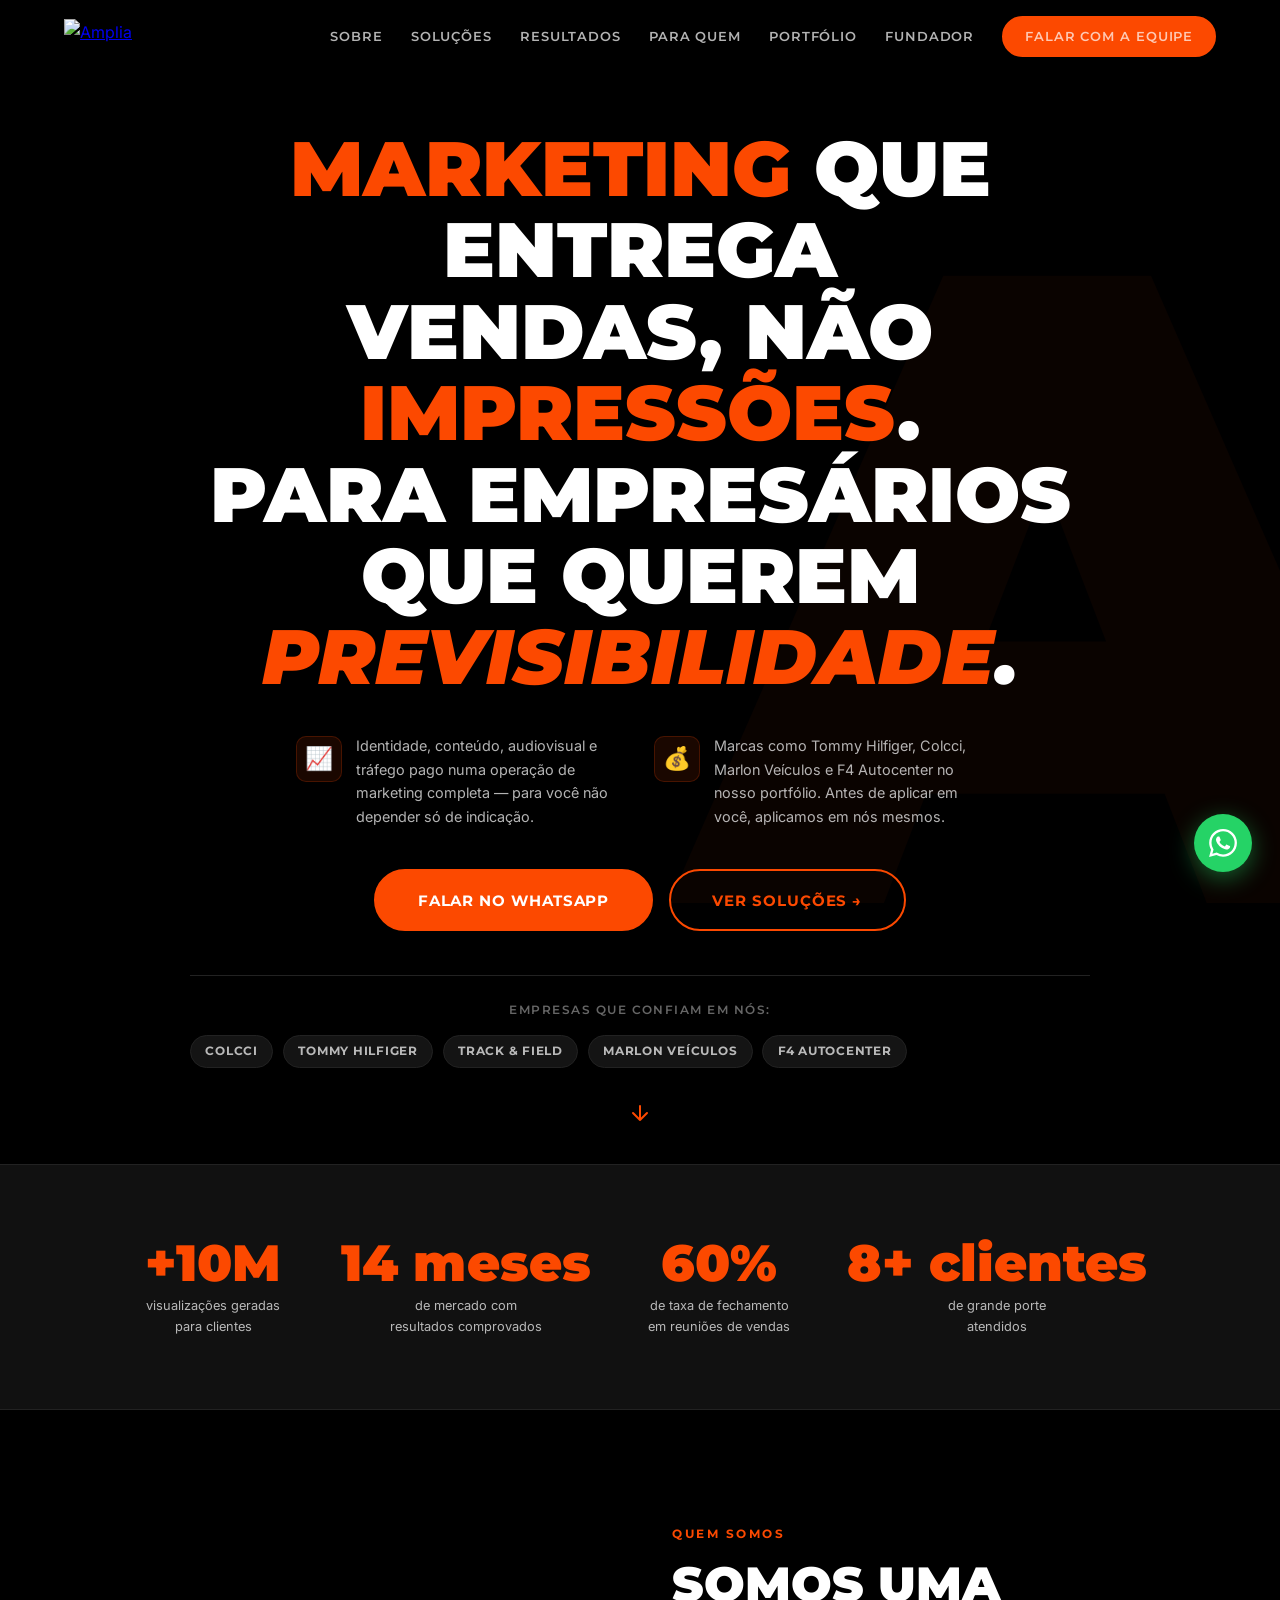
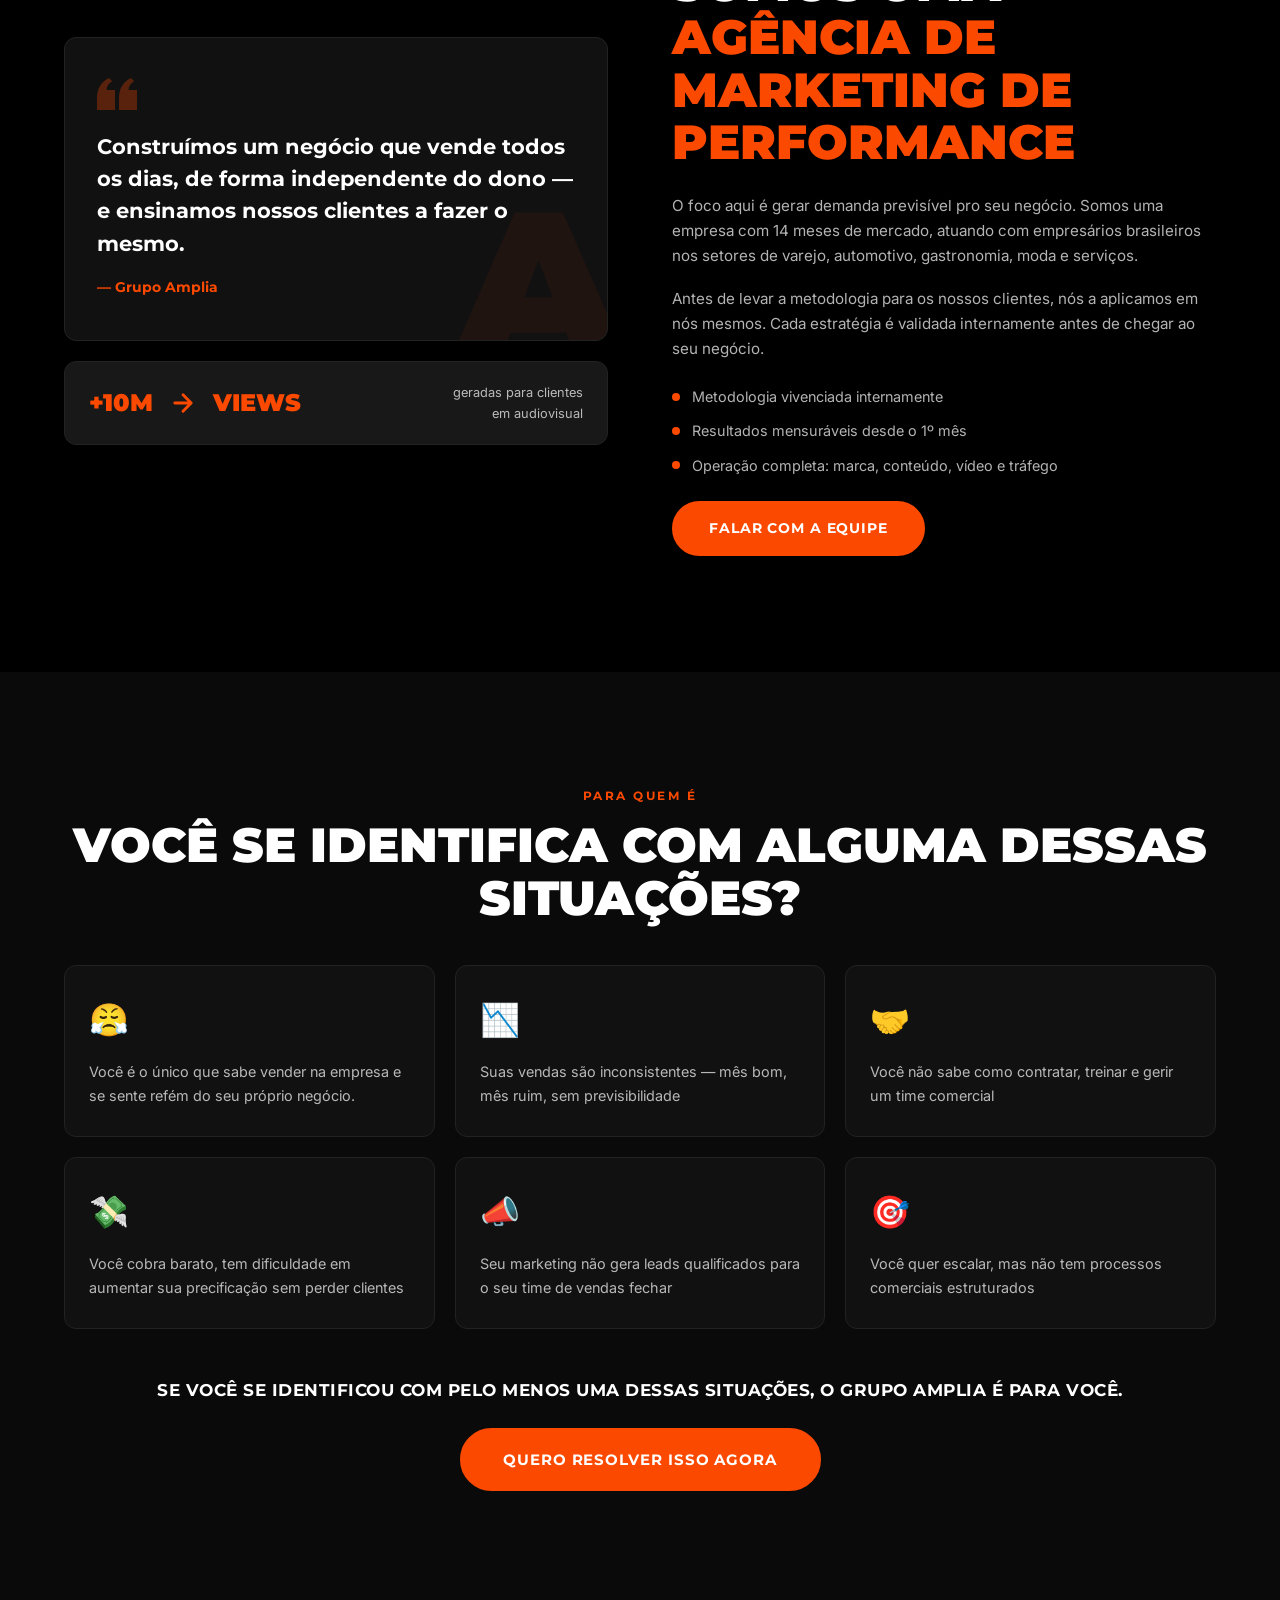
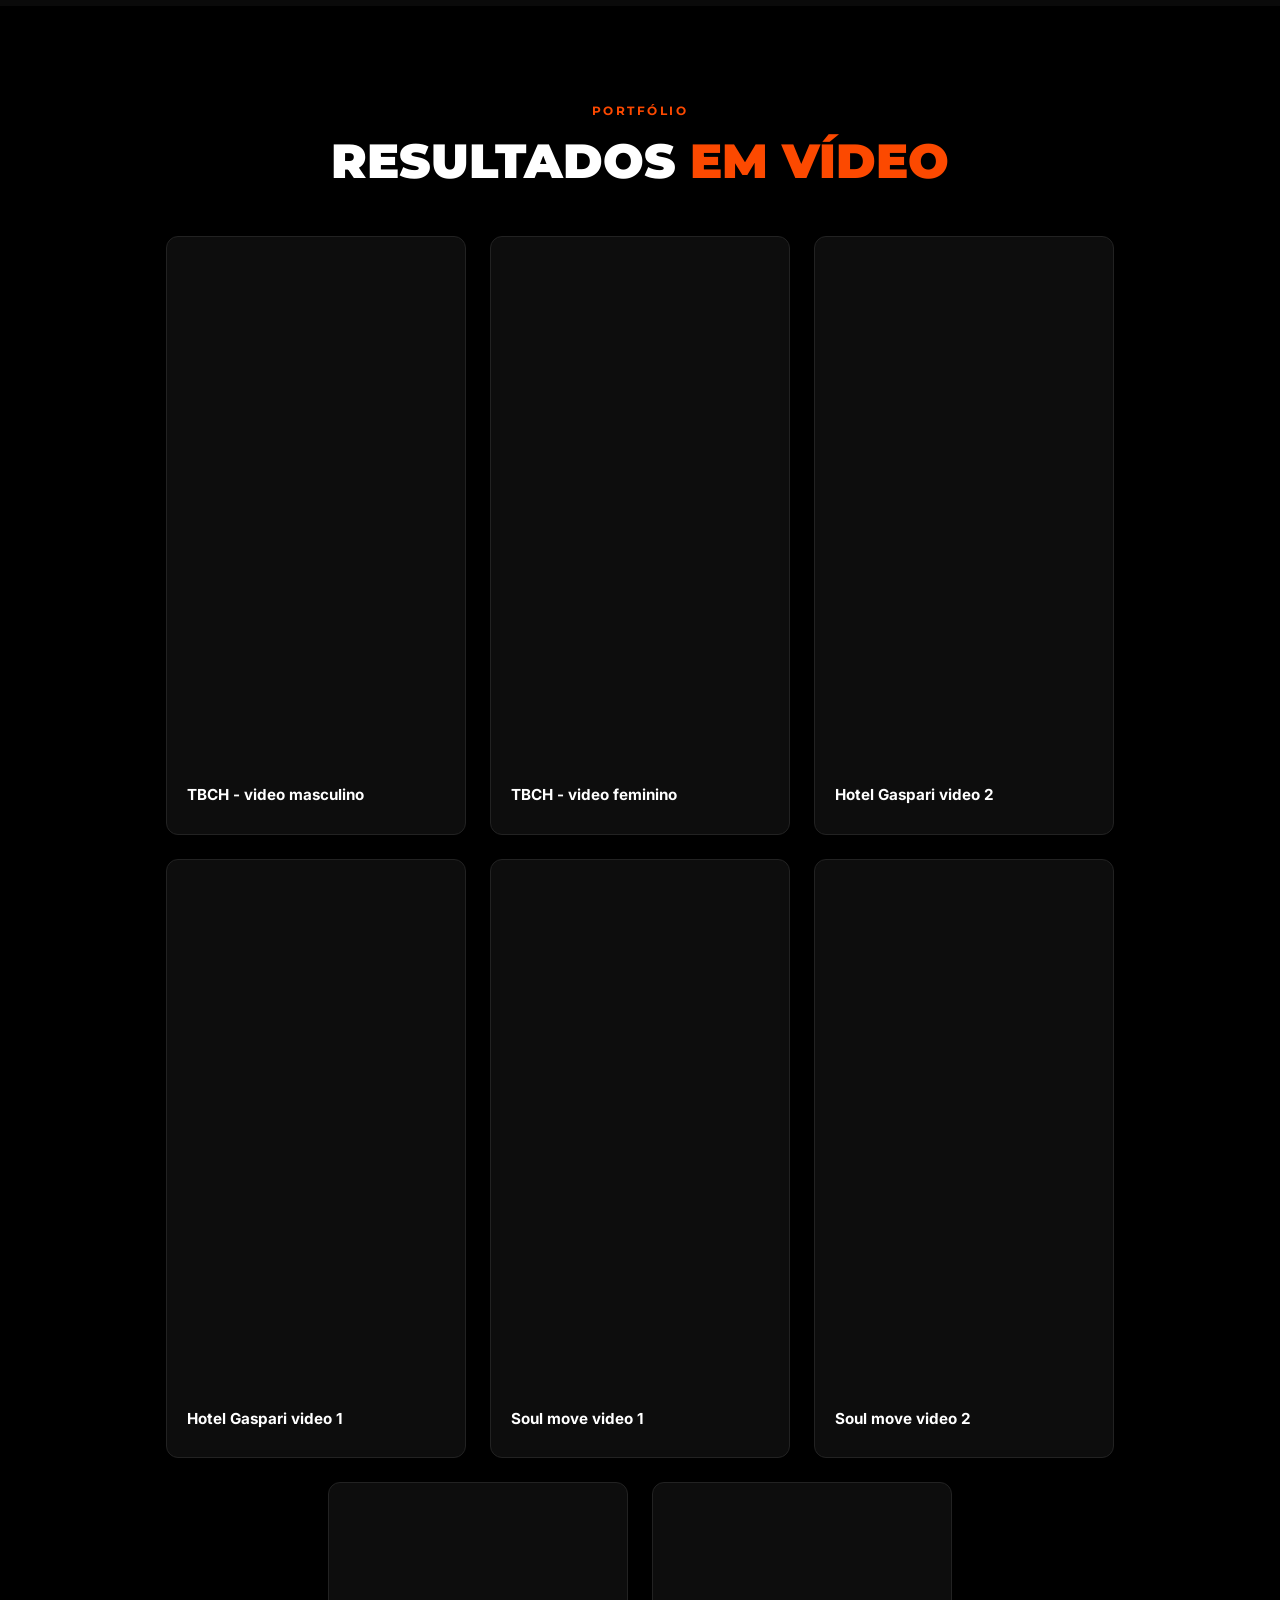
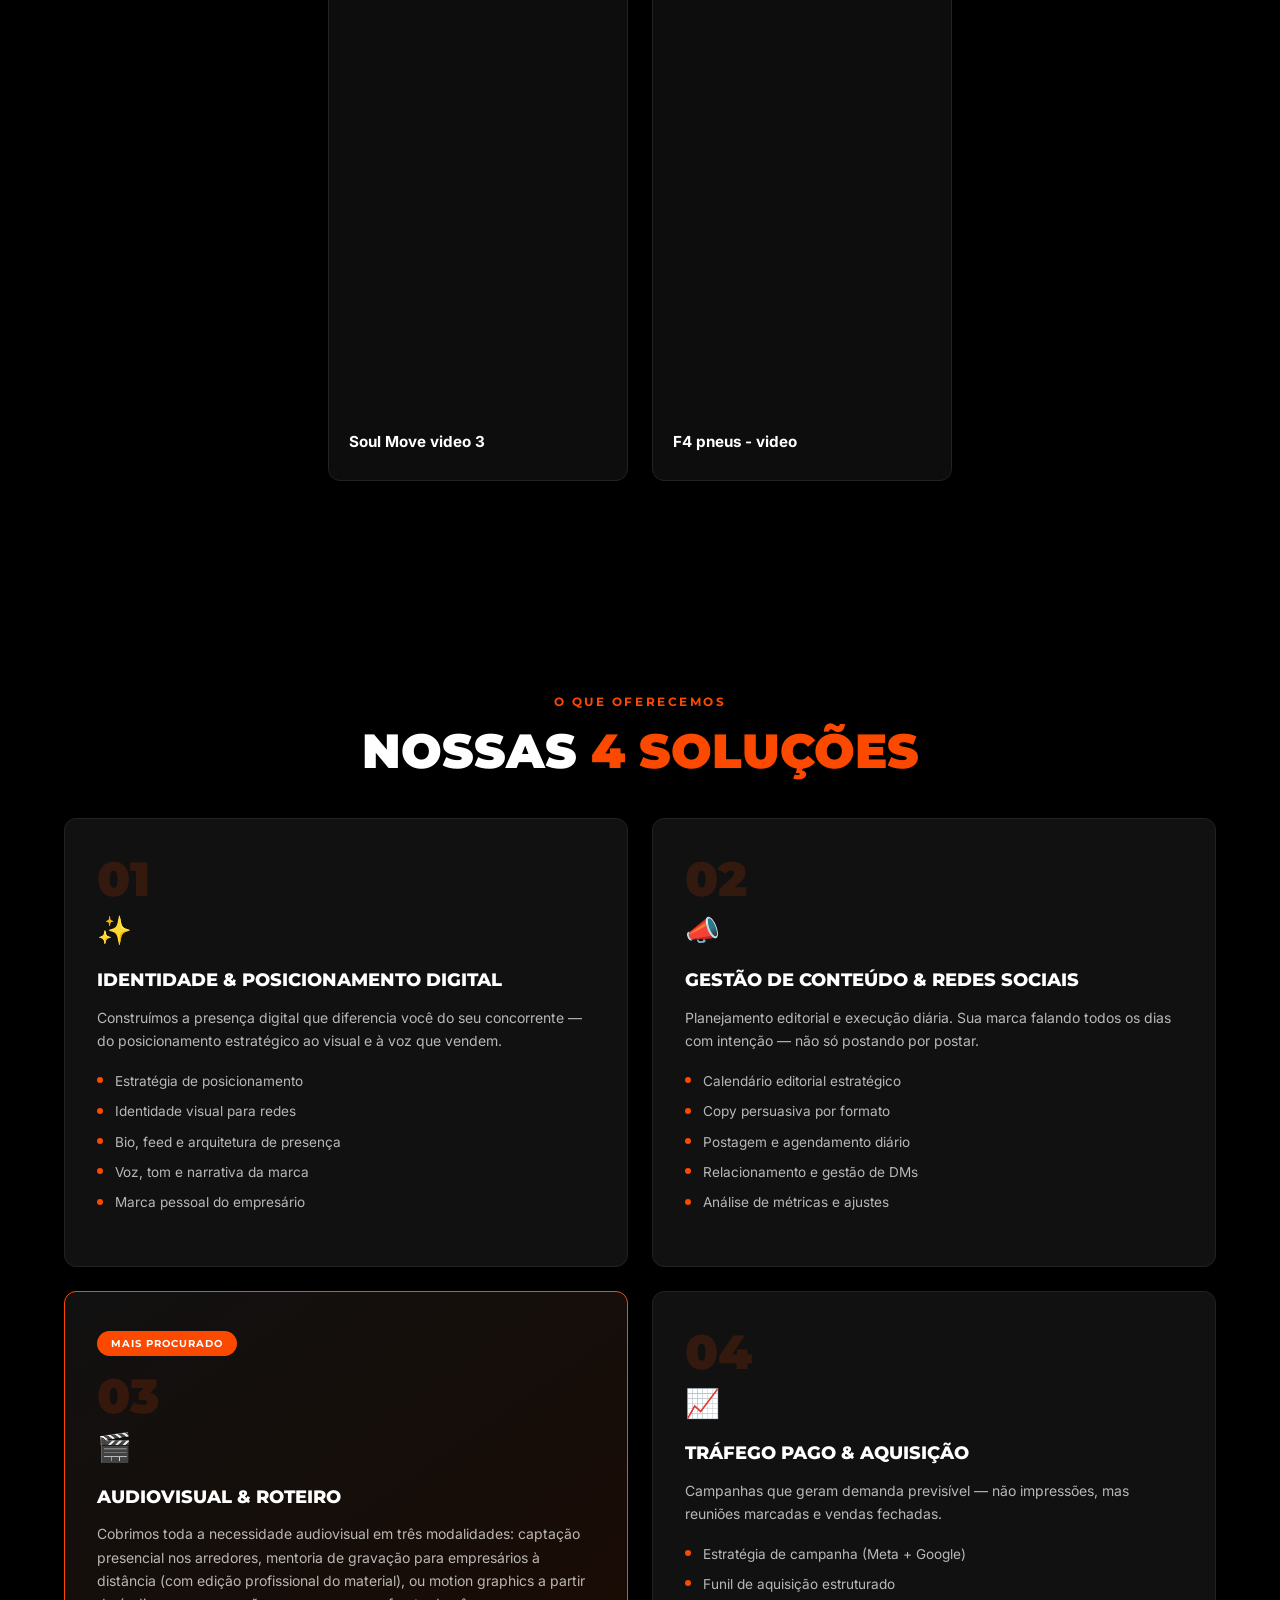
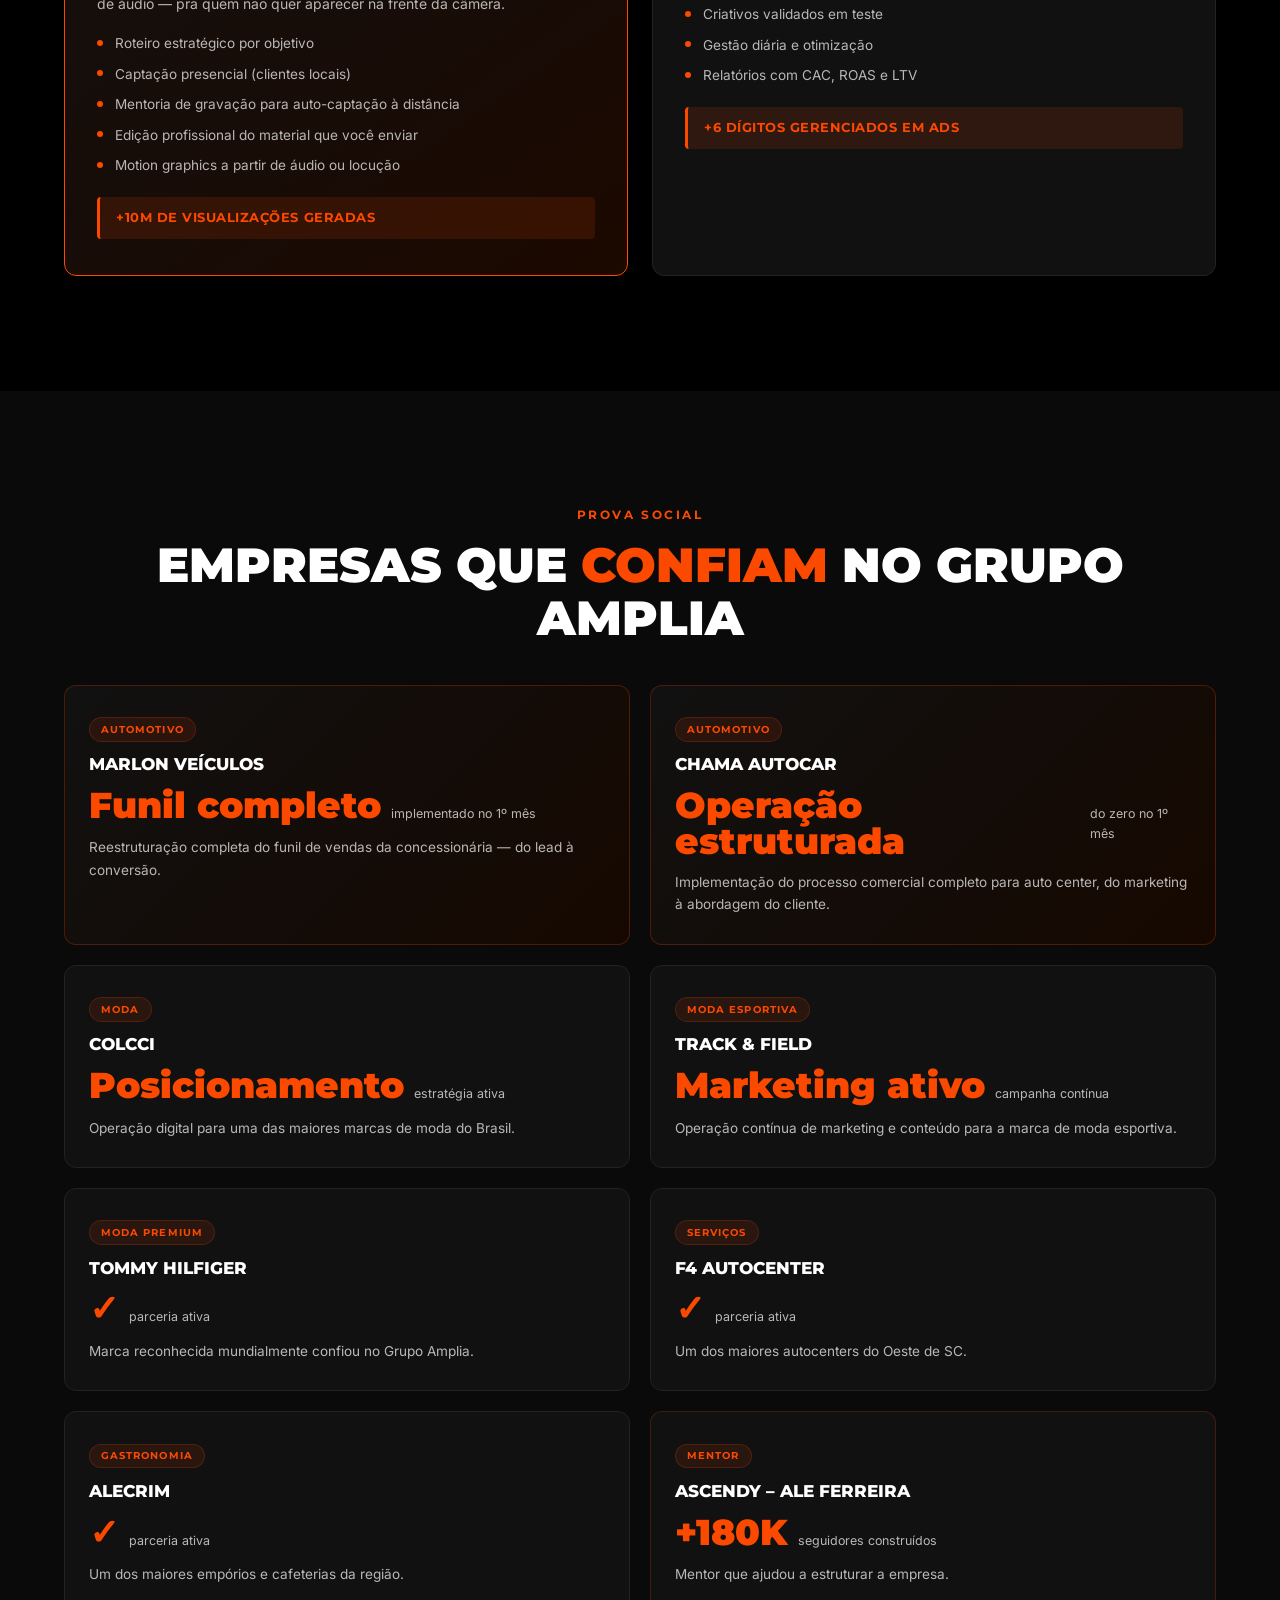
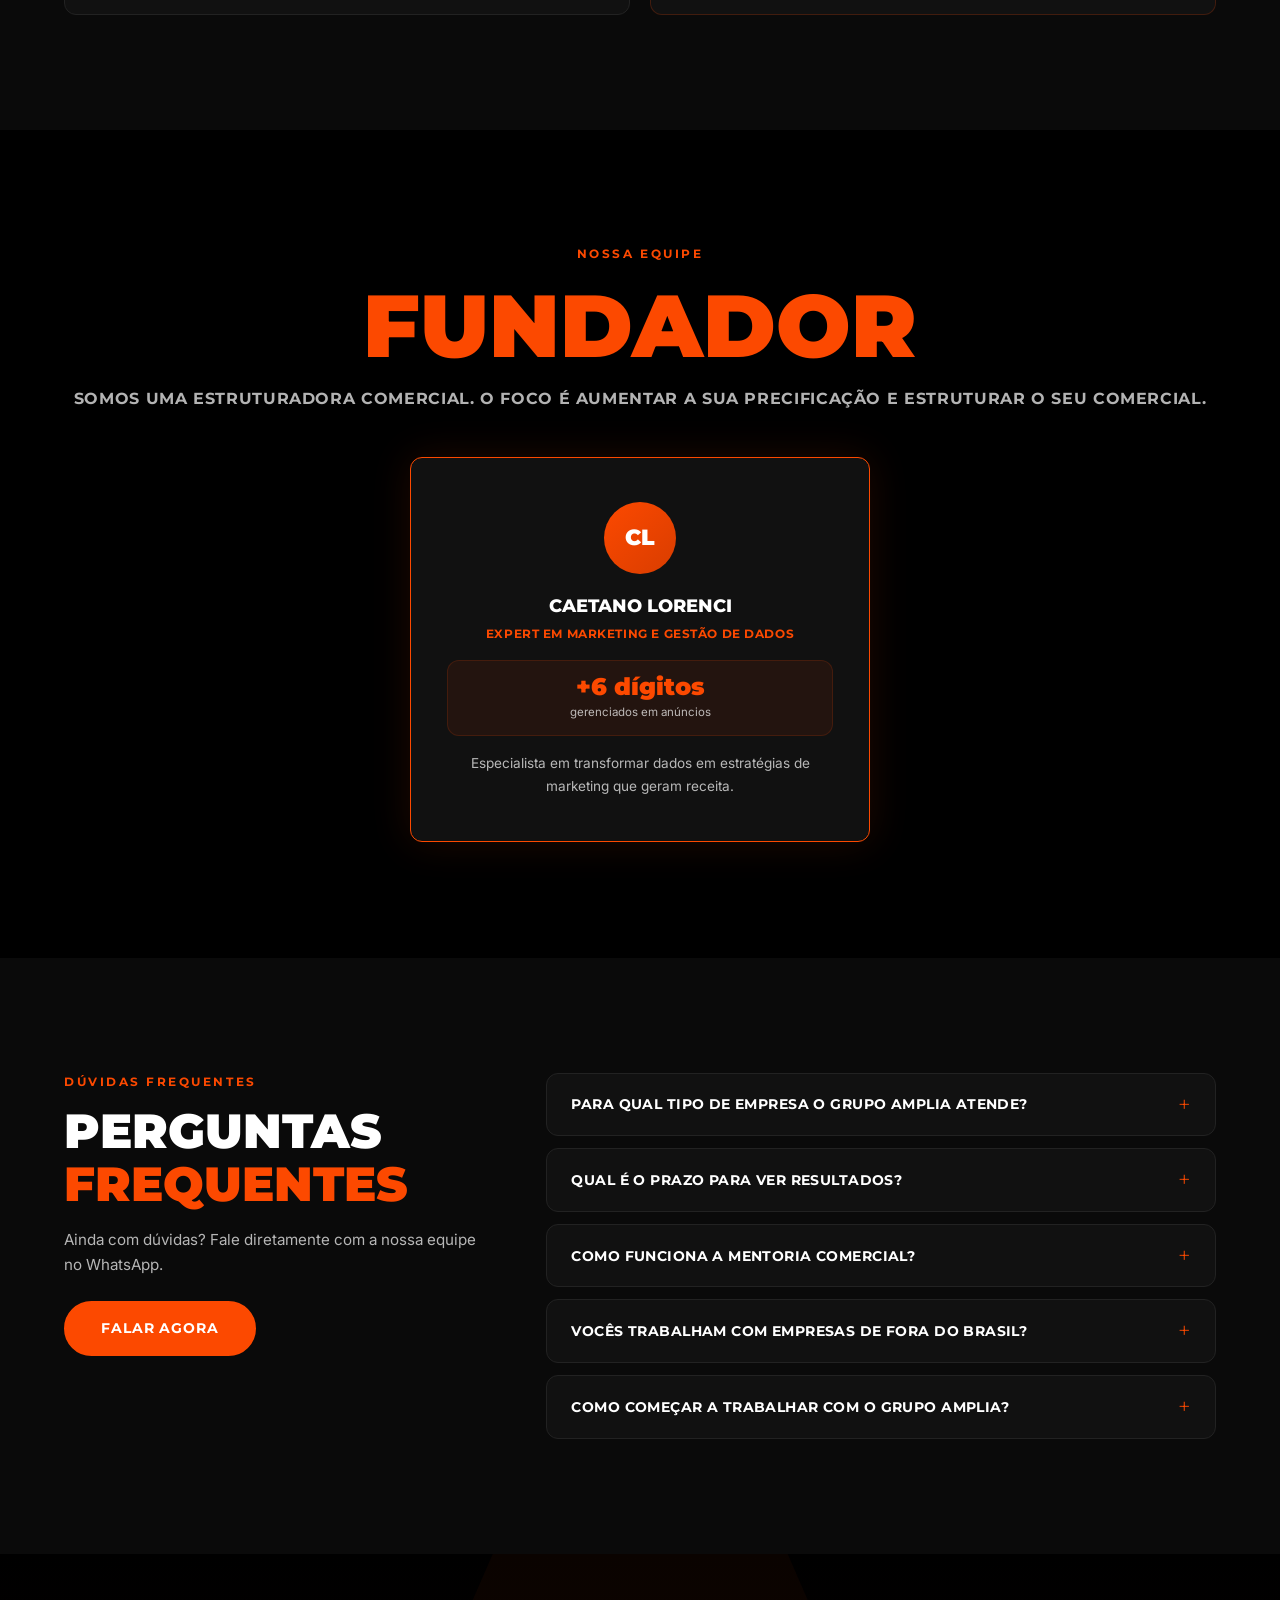
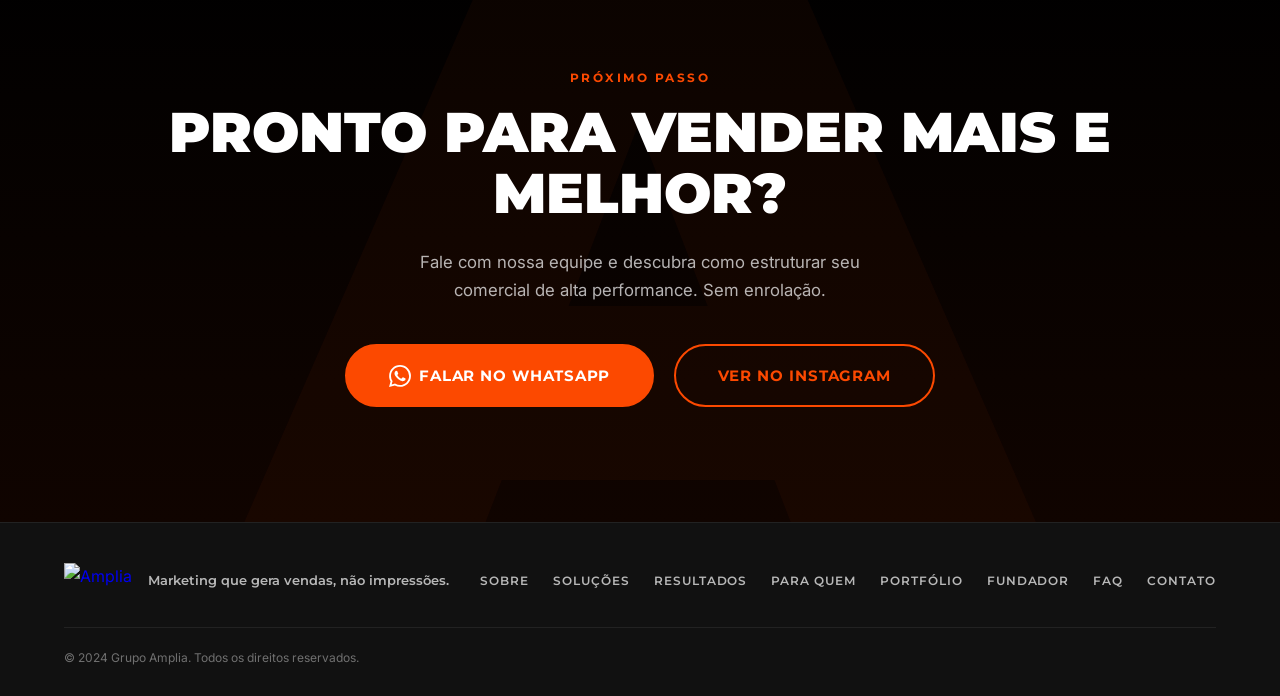
==== commit 48ff5f2f: "content: strip all revenue language across the site Three categories cleaned per request:  1) Own re" ====
--- a/index.html
+++ b/index.html
@@ -18,7 +18,7 @@
   <!-- End Meta Pixel Code -->
 
   <title>Grupo Amplia – Marketing de Performance que Gera Vendas</title>
-  <meta name="description" content="Marketing performático que gera demanda previsível: identidade, conteúdo, audiovisual e tráfego pago numa operação só. +R$500K gerados para empresários brasileiros em 14 meses." />
+  <meta name="description" content="Marketing performático que gera demanda previsível: identidade, conteúdo, audiovisual e tráfego pago numa operação só. Marcas como Tommy Hilfiger, Colcci, Marlon Veículos e F4 Autocenter no nosso portfólio." />
   <link rel="stylesheet" href="styles.css?v=11" />
   <link rel="preconnect" href="https://fonts.googleapis.com" />
   <link rel="preconnect" href="https://fonts.gstatic.com" crossorigin />
@@ -64,7 +64,7 @@
         </div>
         <div class="hero__pillar">
           <div class="hero__pillar-icon">💰</div>
-          <p>Mais de <strong>R$500K gerados</strong> para empresários brasileiros em 14 meses. Antes de aplicar em você, aplicamos em nós mesmos.</p>
+          <p>Marcas como <strong>Tommy Hilfiger, Colcci, Marlon Veículos e F4 Autocenter</strong> no nosso portfólio. Antes de aplicar em você, aplicamos em nós mesmos.</p>
         </div>
       </div>
       <div class="hero__ctas">
@@ -92,8 +92,8 @@
     <div class="container">
       <div class="numeros__grid">
         <div class="numero-item">
-          <span class="numero-val" data-target="500" data-prefix="R$" data-suffix="mil+">R$500mil+</span>
-          <span class="numero-label">em faturamento gerado para clientes</span>
+          <span class="numero-val" data-target="10" data-prefix="+" data-suffix="M">+10M</span>
+          <span class="numero-label">visualizações geradas para clientes</span>
         </div>
         <div class="numero-item">
           <span class="numero-val" data-target="14" data-suffix=" meses">14 meses</span>
@@ -124,30 +124,30 @@
           </div>
         </div>
         <div class="sobre__badge">
-          <span class="sobre__badge-num">R$13K</span>
+          <span class="sobre__badge-num">+10M</span>
           <svg width="28" height="28" viewBox="0 0 24 24" fill="none"><path d="M5 12h14M12 5l7 7-7 7" stroke="#fc4900" stroke-width="2.5" stroke-linecap="round" stroke-linejoin="round"/></svg>
-          <span class="sobre__badge-num">R$25K</span>
-          <span class="sobre__badge-label">nosso próprio faturamento dobrado</span>
+          <span class="sobre__badge-num">VIEWS</span>
+          <span class="sobre__badge-label">geradas para clientes em audiovisual</span>
         </div>
       </div>
       <div class="sobre__text">
         <span class="eyebrow">Quem somos</span>
-        <h2>Somos uma <span class="or">Estruturadora<br/>Comercial</span></h2>
+        <h2>Somos uma <span class="or">Agência de Marketing<br/>de Performance</span></h2>
         <p>
-          O foco aqui é aumentar a sua precificação e estruturar o seu comercial.
-          Somos uma empresa jovem com <strong>14 meses de mercado</strong> e resultados
-          que falam por si: mais de meio milhão de reais gerados para empresários
-          brasileiros em setores do varejo, automotivo e serviços.
+          O foco aqui é gerar demanda previsível pro seu negócio.
+          Somos uma empresa com <strong>14 meses de mercado</strong>, atuando com
+          empresários brasileiros nos setores de varejo, automotivo, gastronomia,
+          moda e serviços.
         </p>
         <p>
           Antes de levar a metodologia para os nossos clientes, nós a aplicamos em
-          nós mesmos — e dobramos o nosso próprio faturamento, saindo de
-          <strong>R$13K para R$25K</strong> ao mês no início de 2024.
+          nós mesmos. <strong>Cada estratégia é validada internamente</strong> antes de chegar
+          ao seu negócio.
         </p>
         <div class="sobre__bullets">
           <div class="bullet"><span class="bullet__dot"></span><span class="bullet__text">Metodologia vivenciada internamente</span></div>
           <div class="bullet"><span class="bullet__dot"></span><span class="bullet__text">Resultados mensuráveis desde o 1º mês</span></div>
-          <div class="bullet"><span class="bullet__dot"></span><span class="bullet__text">Processos completos: captação ao fechamento</span></div>
+          <div class="bullet"><span class="bullet__dot"></span><span class="bullet__text">Operação completa: marca, conteúdo, vídeo e tráfego</span></div>
         </div>
         <a href="#contato" class="btn btn--primary">Falar com a equipe</a>
       </div>
@@ -285,40 +285,40 @@
           <div class="res-card__tag">Automotivo</div>
           <h3>Marlon Veículos</h3>
           <div class="res-card__result">
-            <span class="res-val">+R$350K</span>
-            <span class="res-period">bruto no 1º mês</span>
-          </div>
-          <p>Implementamos processos comerciais completos e geramos mais de R$350 mil em venda de veículos já no primeiro mês de trabalho conjunto.</p>
+            <span class="res-val">Funil completo</span>
+            <span class="res-period">implementado no 1º mês</span>
+          </div>
+          <p>Reestruturação completa do funil de vendas da concessionária — do lead à conversão.</p>
         </div>
 
         <div class="res-card res-card--big">
           <div class="res-card__tag">Automotivo</div>
           <h3>Chama Autocar</h3>
           <div class="res-card__result">
-            <span class="res-val">+R$100K</span>
-            <span class="res-period">bruto no 1º mês</span>
-          </div>
-          <p>Estruturamos o comercial e geramos mais de R$100 mil em vendas de veículos logo no primeiro mês de assessoria.</p>
+            <span class="res-val">Operação estruturada</span>
+            <span class="res-period">do zero no 1º mês</span>
+          </div>
+          <p>Implementação do processo comercial completo para auto center, do marketing à abordagem do cliente.</p>
         </div>
 
         <div class="res-card">
           <div class="res-card__tag">Moda</div>
           <h3>Colcci</h3>
           <div class="res-card__result">
-            <span class="res-val">R$60K</span>
-            <span class="res-period">em vendas geradas</span>
-          </div>
-          <p>Uma das maiores marcas de moda do Brasil confiou na nossa metodologia e colheu resultados expressivos.</p>
+            <span class="res-val">Posicionamento</span>
+            <span class="res-period">estratégia ativa</span>
+          </div>
+          <p>Operação digital para uma das maiores marcas de moda do Brasil.</p>
         </div>
 
         <div class="res-card">
           <div class="res-card__tag">Moda esportiva</div>
           <h3>Track &amp; Field</h3>
           <div class="res-card__result">
-            <span class="res-val">R$30K</span>
-            <span class="res-period">em vendas geradas</span>
-          </div>
-          <p>Marca premium de moda esportiva. Desenvolvemos estratégias comerciais que impulsionaram as vendas de forma consistente.</p>
+            <span class="res-val">Marketing ativo</span>
+            <span class="res-period">campanha contínua</span>
+          </div>
+          <p>Operação contínua de marketing e conteúdo para a marca de moda esportiva.</p>
         </div>
 
         <div class="res-card">
@@ -356,9 +356,9 @@
           <h3>Ascendy – Ale Ferreira</h3>
           <div class="res-card__result">
             <span class="res-val">+180K</span>
-            <span class="res-period">seguidores | R$200K aos 18 anos</span>
-          </div>
-          <p>Nosso mentor que nos ajudou a estruturar a empresa. Ale Ferreira faturou R$200K aos 18 anos e é referência em empreendedorismo jovem.</p>
+            <span class="res-period">seguidores construídos</span>
+          </div>
+          <p>Nosso mentor que nos ajudou a estruturar a empresa. Ale Ferreira é referência em empreendedorismo jovem.</p>
         </div>
 
       </div>
@@ -413,7 +413,7 @@
             <span class="faq-item__icon" aria-hidden="true">+</span>
           </button>
           <div class="faq-item__a">
-            <p>Nossos clientes do setor automotivo já geramos resultados no 1º mês (R$350K para Marlon Veículos e R$100K para Chama Autocar). O prazo varia de acordo com o segmento e o ponto de partida do seu comercial, mas trabalhamos para gerar resultado o mais rápido possível.</p>
+            <p>Nos cases do setor automotivo conseguimos implementar a operação completa de marketing e funil comercial já no primeiro mês (Marlon Veículos e Chama Autocar, por exemplo). O prazo varia conforme o segmento e o ponto de partida do seu negócio — mas trabalhamos para gerar tração o mais rápido possível.</p>
           </div>
         </div>
         <div class="faq-item">
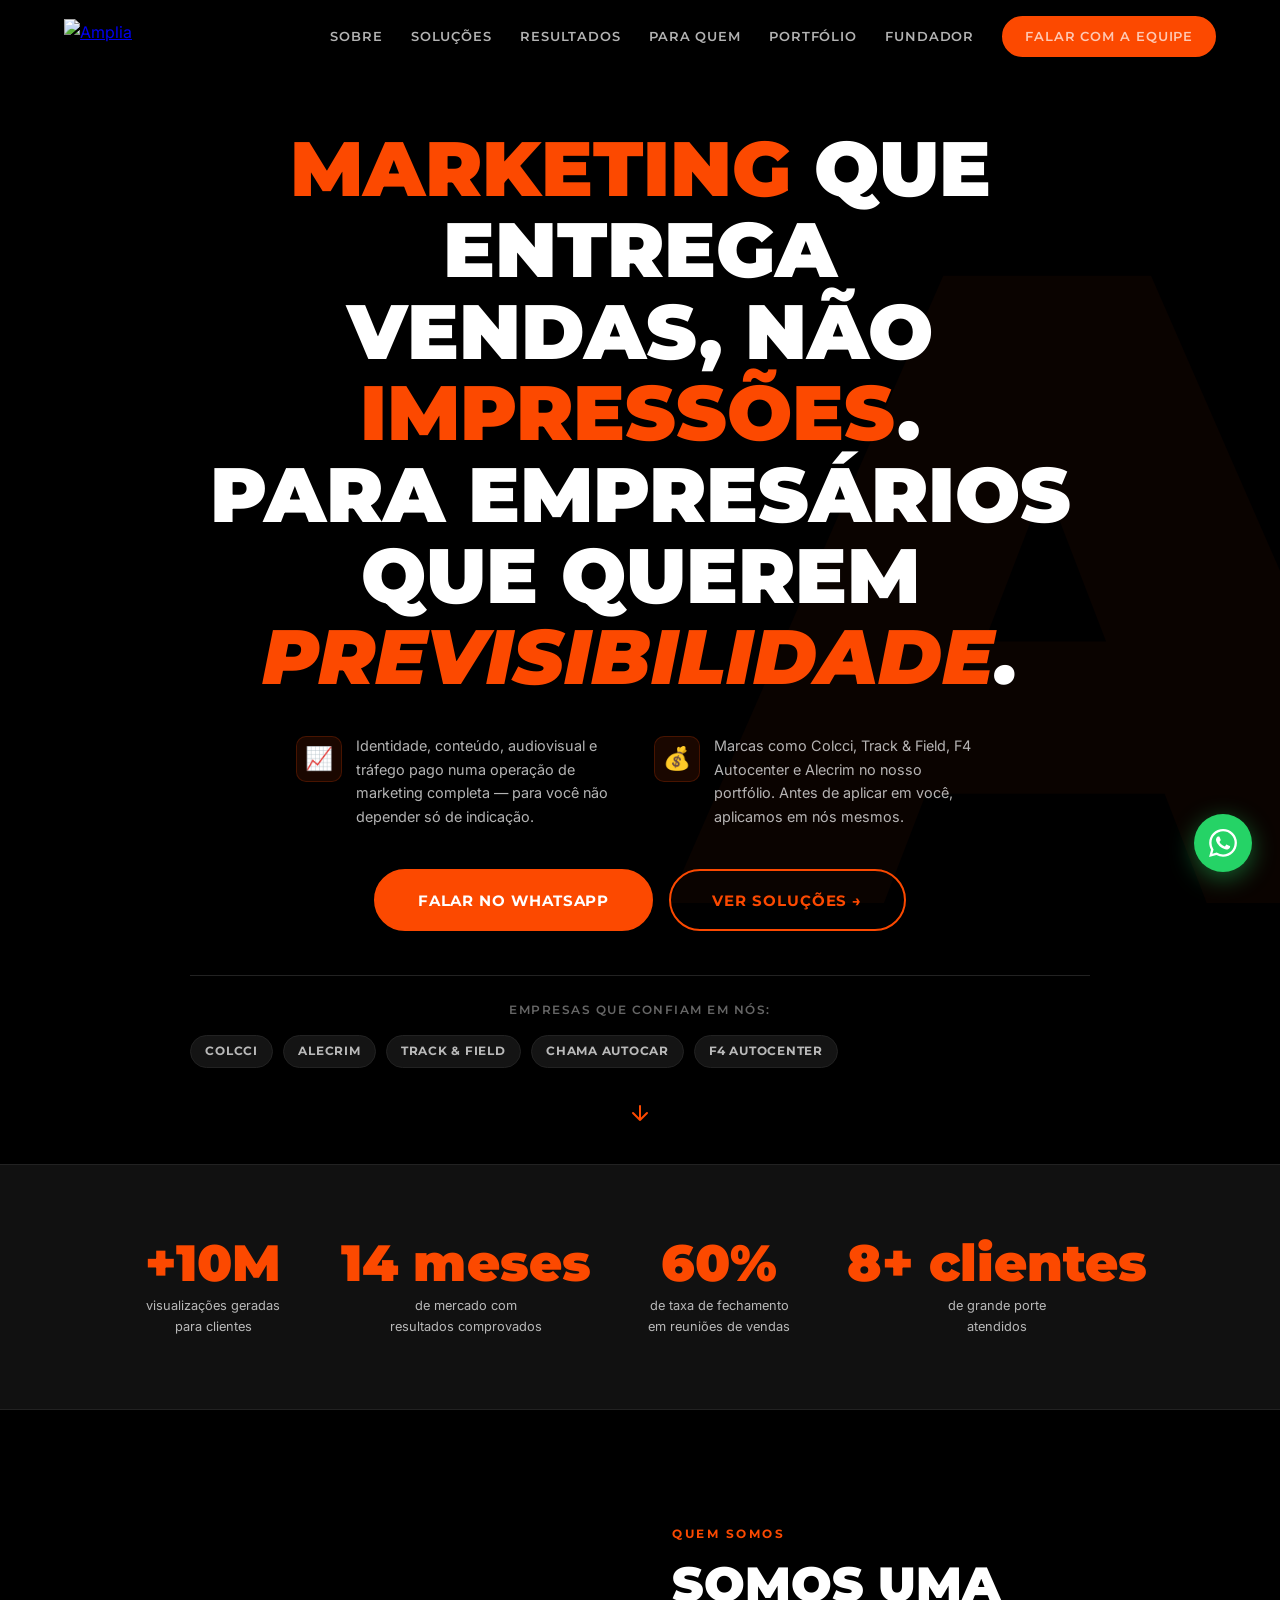
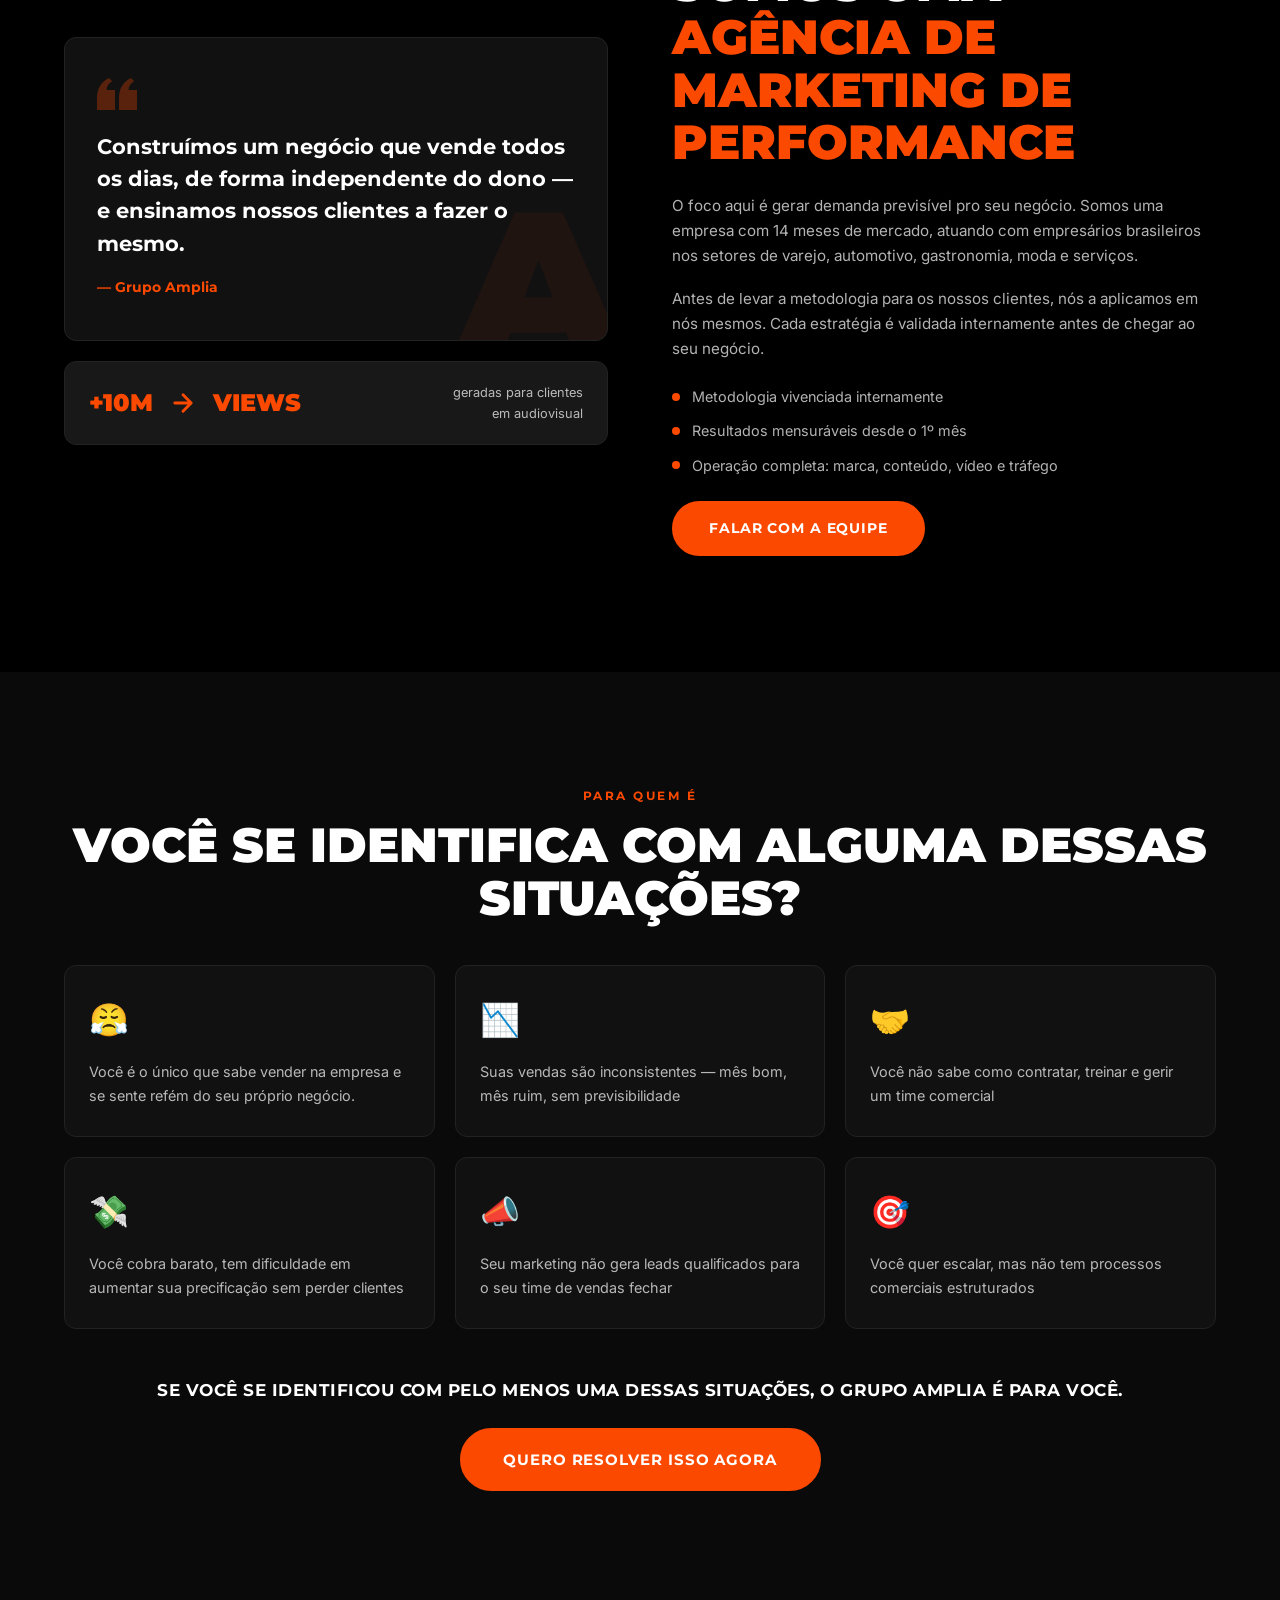
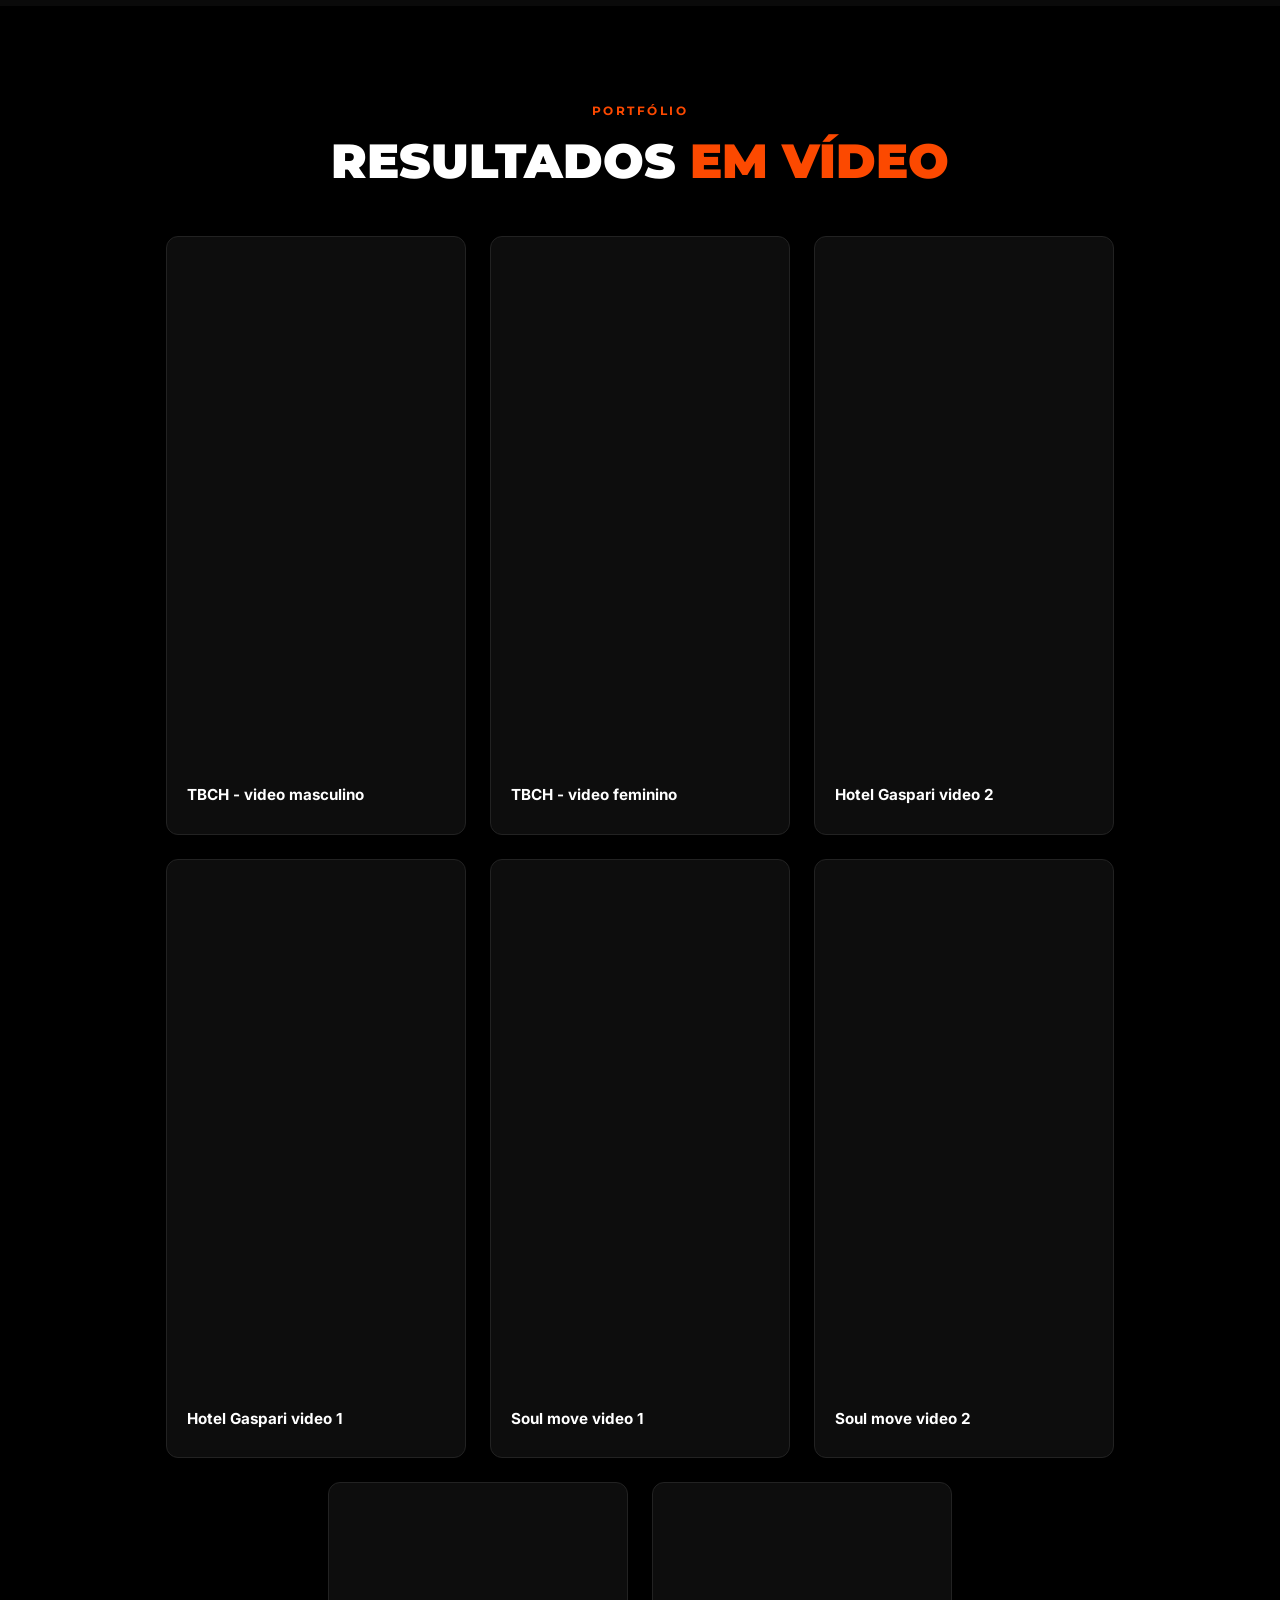
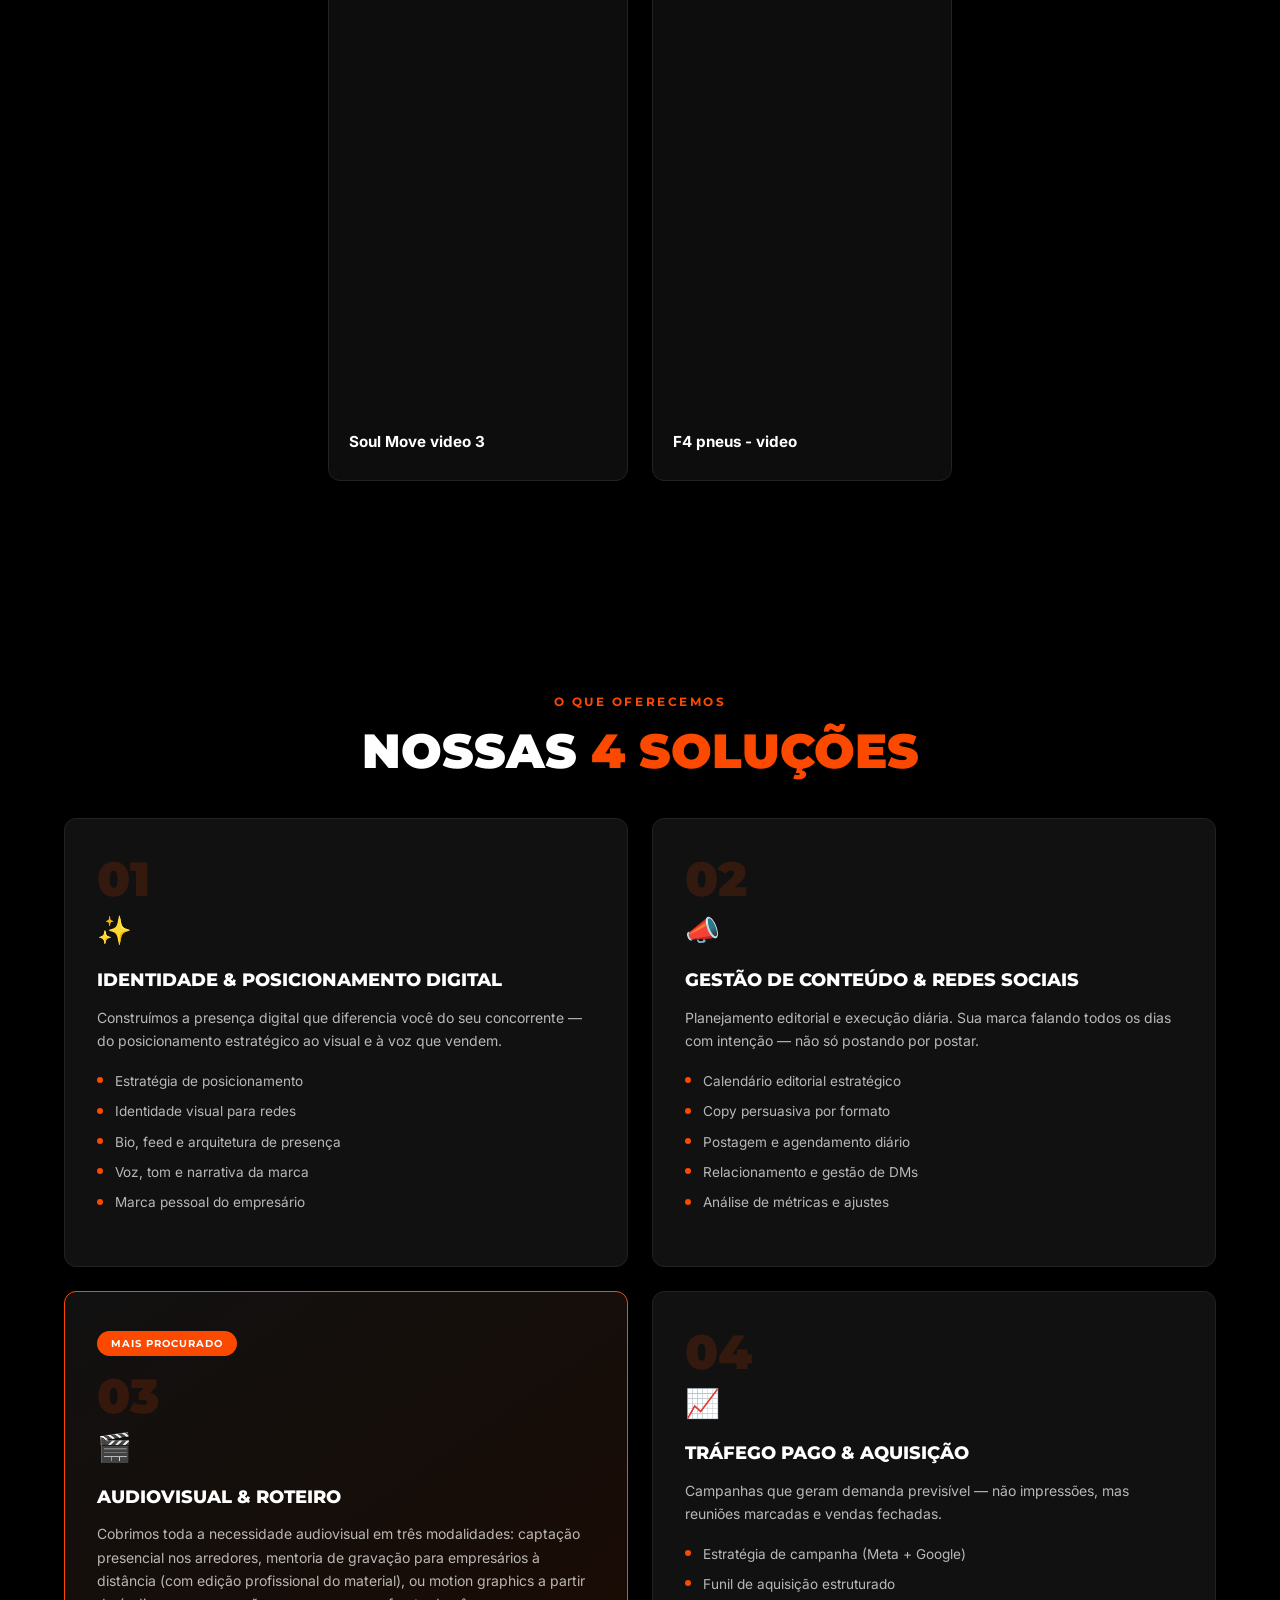
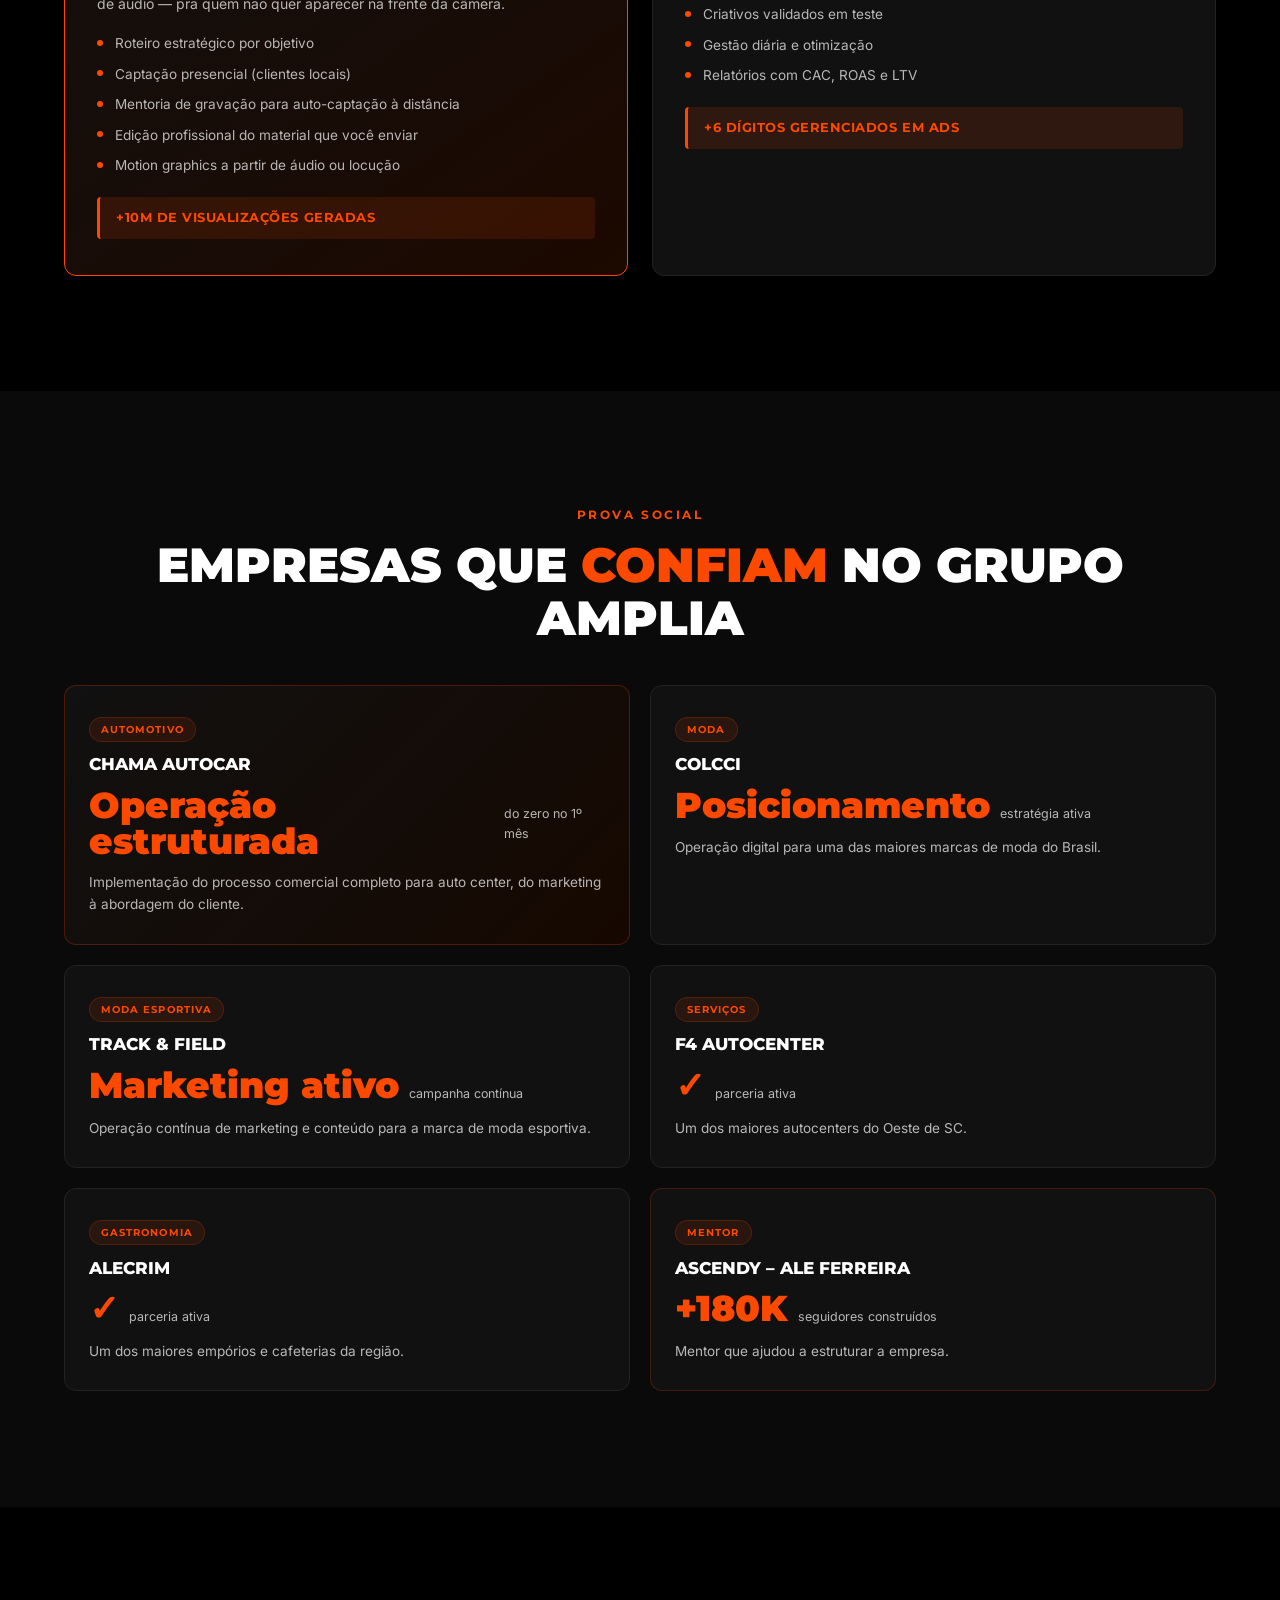
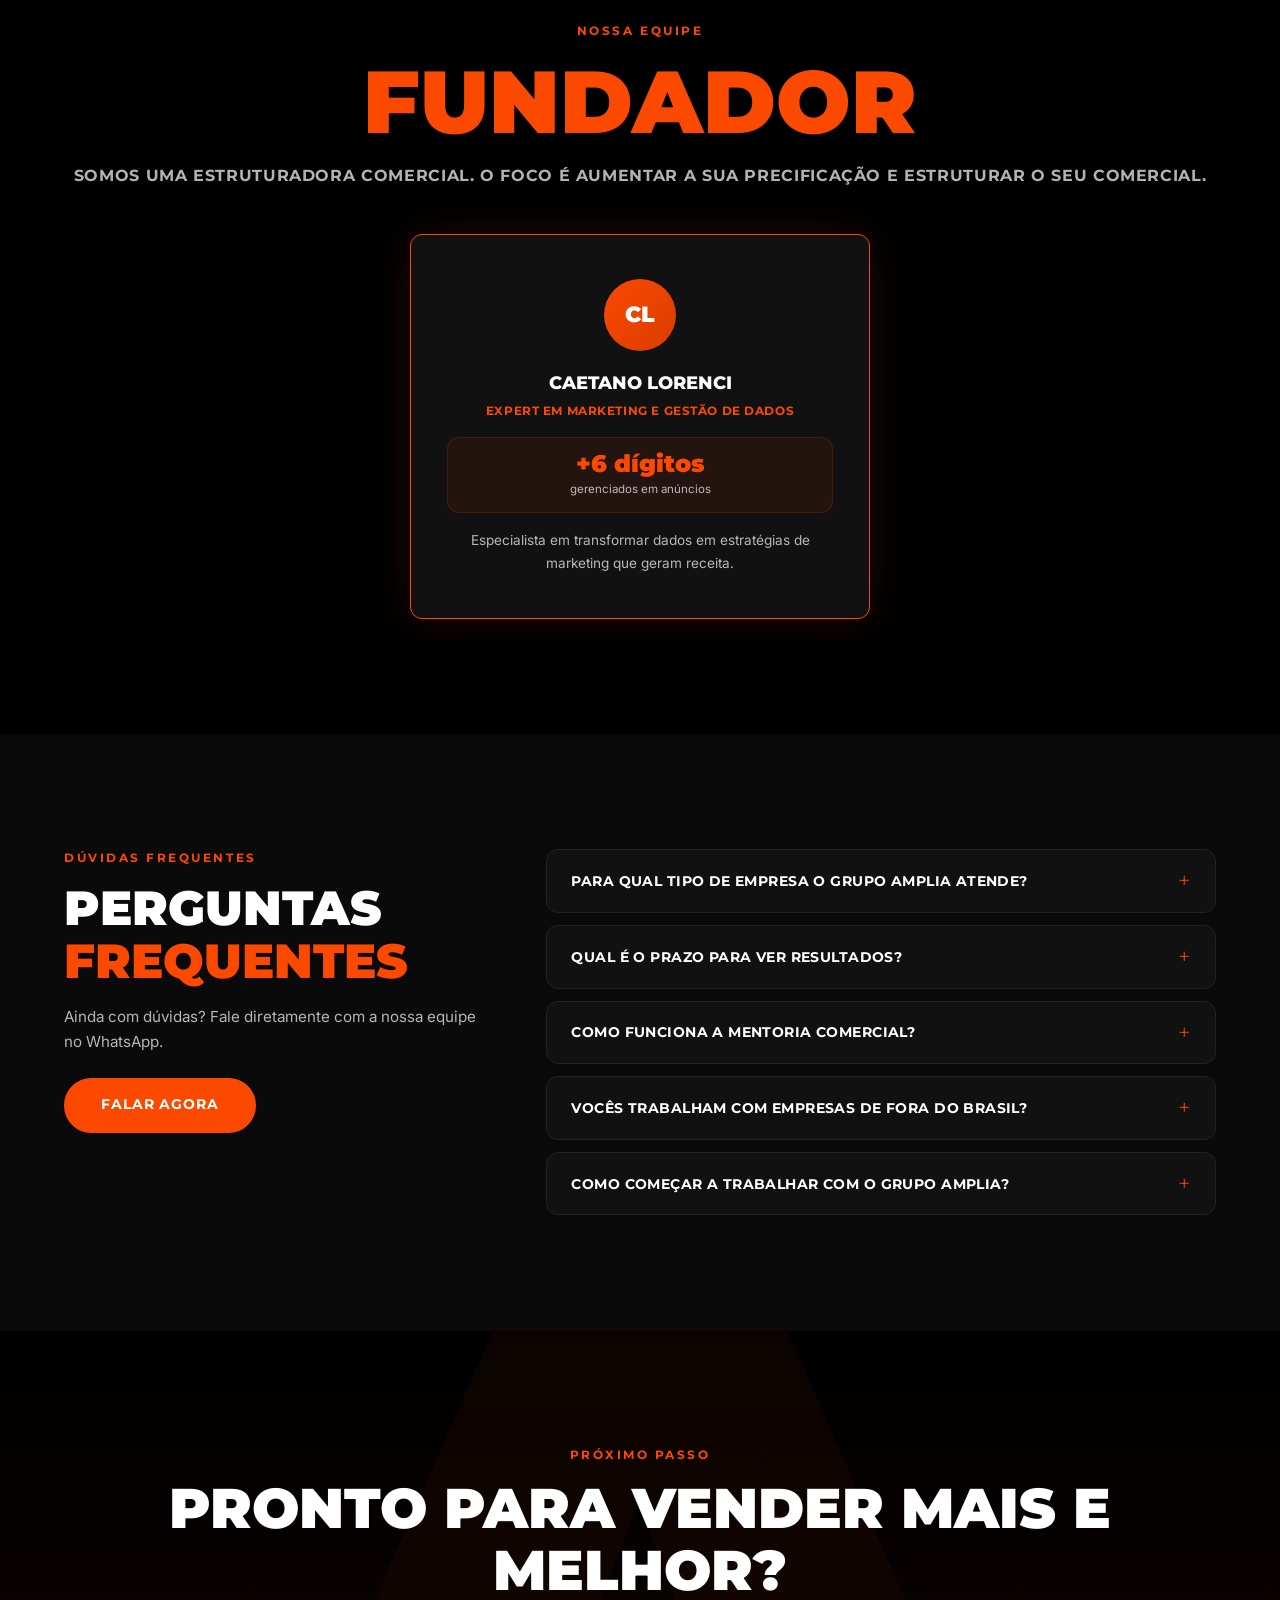
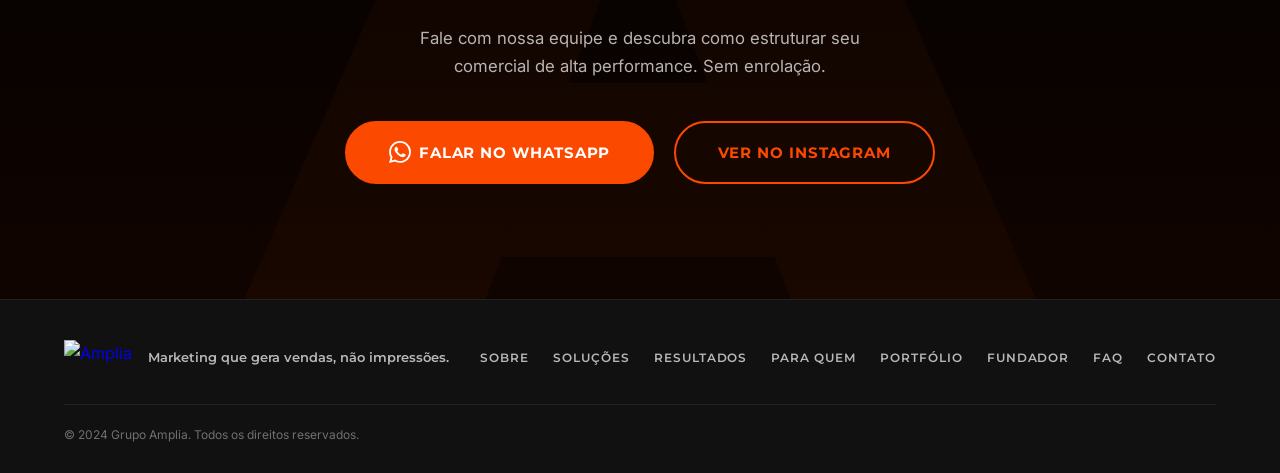
==== commit 39f95f06: "content: remove Tommy Hilfiger and Marlon Veículos from public surfaces Across content.json, admin.j" ====
--- a/index.html
+++ b/index.html
@@ -18,7 +18,7 @@
   <!-- End Meta Pixel Code -->
 
   <title>Grupo Amplia – Marketing de Performance que Gera Vendas</title>
-  <meta name="description" content="Marketing performático que gera demanda previsível: identidade, conteúdo, audiovisual e tráfego pago numa operação só. Marcas como Tommy Hilfiger, Colcci, Marlon Veículos e F4 Autocenter no nosso portfólio." />
+  <meta name="description" content="Marketing performático que gera demanda previsível: identidade, conteúdo, audiovisual e tráfego pago numa operação só. Marcas como Colcci, Track & Field, F4 Autocenter e Alecrim no nosso portfólio." />
   <link rel="stylesheet" href="styles.css?v=11" />
   <link rel="preconnect" href="https://fonts.googleapis.com" />
   <link rel="preconnect" href="https://fonts.gstatic.com" crossorigin />
@@ -64,7 +64,7 @@
         </div>
         <div class="hero__pillar">
           <div class="hero__pillar-icon">💰</div>
-          <p>Marcas como <strong>Tommy Hilfiger, Colcci, Marlon Veículos e F4 Autocenter</strong> no nosso portfólio. Antes de aplicar em você, aplicamos em nós mesmos.</p>
+          <p>Marcas como <strong>Colcci, Track &amp; Field, F4 Autocenter e Alecrim</strong> no nosso portfólio. Antes de aplicar em você, aplicamos em nós mesmos.</p>
         </div>
       </div>
       <div class="hero__ctas">
@@ -75,9 +75,9 @@
         <span>Empresas que confiam em nós:</span>
         <div class="hero__trust-logos">
           <span>Colcci</span>
-          <span>Tommy Hilfiger</span>
+          <span>Alecrim</span>
           <span>Track &amp; Field</span>
-          <span>Marlon Veículos</span>
+          <span>Chama Autocar</span>
           <span>F4 Autocenter</span>
         </div>
       </div>
@@ -283,16 +283,6 @@
 
         <div class="res-card res-card--big">
           <div class="res-card__tag">Automotivo</div>
-          <h3>Marlon Veículos</h3>
-          <div class="res-card__result">
-            <span class="res-val">Funil completo</span>
-            <span class="res-period">implementado no 1º mês</span>
-          </div>
-          <p>Reestruturação completa do funil de vendas da concessionária — do lead à conversão.</p>
-        </div>
-
-        <div class="res-card res-card--big">
-          <div class="res-card__tag">Automotivo</div>
           <h3>Chama Autocar</h3>
           <div class="res-card__result">
             <span class="res-val">Operação estruturada</span>
@@ -319,16 +309,6 @@
             <span class="res-period">campanha contínua</span>
           </div>
           <p>Operação contínua de marketing e conteúdo para a marca de moda esportiva.</p>
-        </div>
-
-        <div class="res-card">
-          <div class="res-card__tag">Moda premium</div>
-          <h3>Tommy Hilfiger</h3>
-          <div class="res-card__result">
-            <span class="res-val">✓</span>
-            <span class="res-period">parceria ativa</span>
-          </div>
-          <p>Uma das marcas mais reconhecidas do mundo. Confiou no Grupo Amplia para estruturar seus processos comerciais.</p>
         </div>
 
         <div class="res-card">
@@ -404,7 +384,7 @@
             <span class="faq-item__icon" aria-hidden="true">+</span>
           </button>
           <div class="faq-item__a">
-            <p>Atendemos empresários de qualquer segmento que queiram estruturar seu comercial e escalar as vendas. Já atendemos moda (Colcci, Tommy Hilfiger, Track & Field), automotivo (Marlon Veículos, Chama Autocar, F4 Autocenter), gastronomia (Alecrim) e outros.</p>
+            <p>Atendemos empresários de qualquer segmento que queiram estruturar seu marketing e escalar as vendas. Já atendemos moda (Colcci, Track & Field), automotivo (Chama Autocar, F4 Autocenter), gastronomia (Alecrim) e outros.</p>
           </div>
         </div>
         <div class="faq-item">
@@ -413,7 +393,7 @@
             <span class="faq-item__icon" aria-hidden="true">+</span>
           </button>
           <div class="faq-item__a">
-            <p>Nos cases do setor automotivo conseguimos implementar a operação completa de marketing e funil comercial já no primeiro mês (Marlon Veículos e Chama Autocar, por exemplo). O prazo varia conforme o segmento e o ponto de partida do seu negócio — mas trabalhamos para gerar tração o mais rápido possível.</p>
+            <p>Nos cases do setor automotivo conseguimos implementar a operação completa de marketing e funil comercial já no primeiro mês (Chama Autocar e F4 Autocenter, por exemplo). O prazo varia conforme o segmento e o ponto de partida do seu negócio — mas trabalhamos para gerar tração o mais rápido possível.</p>
           </div>
         </div>
         <div class="faq-item">
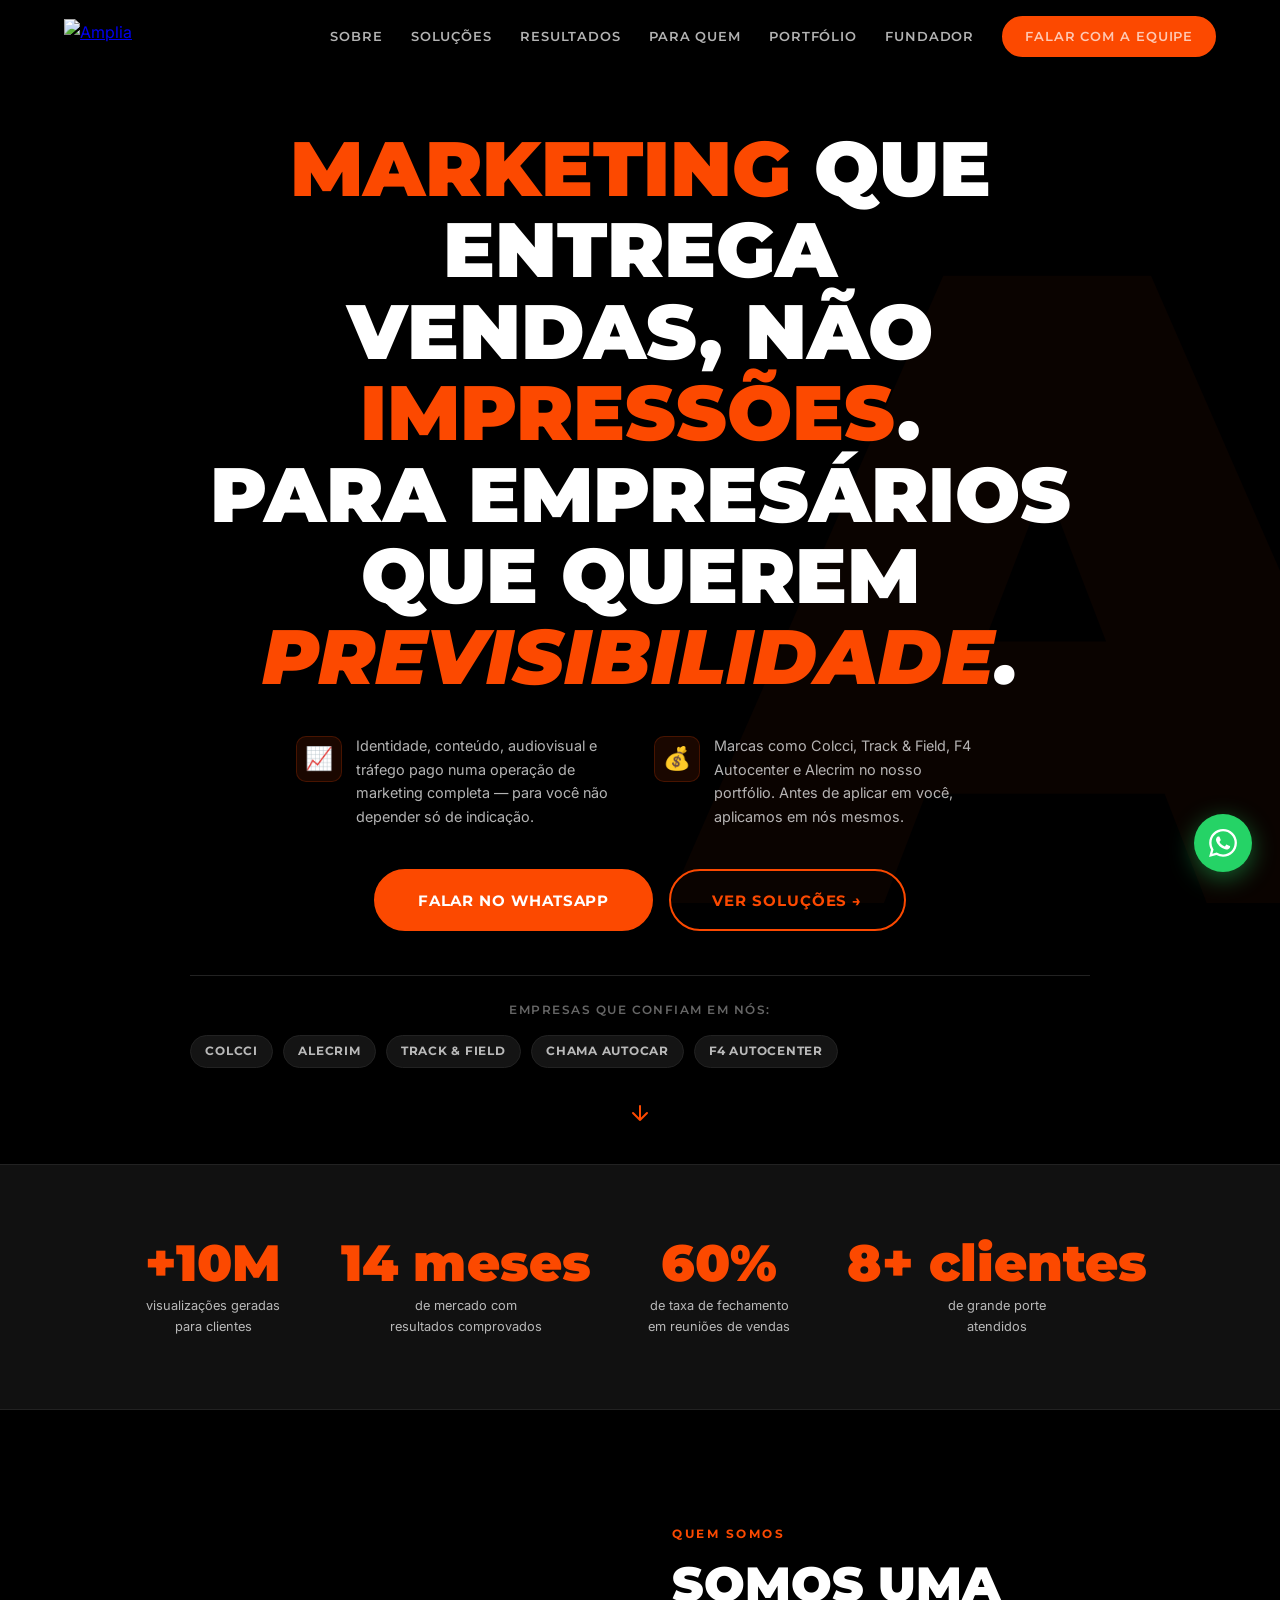
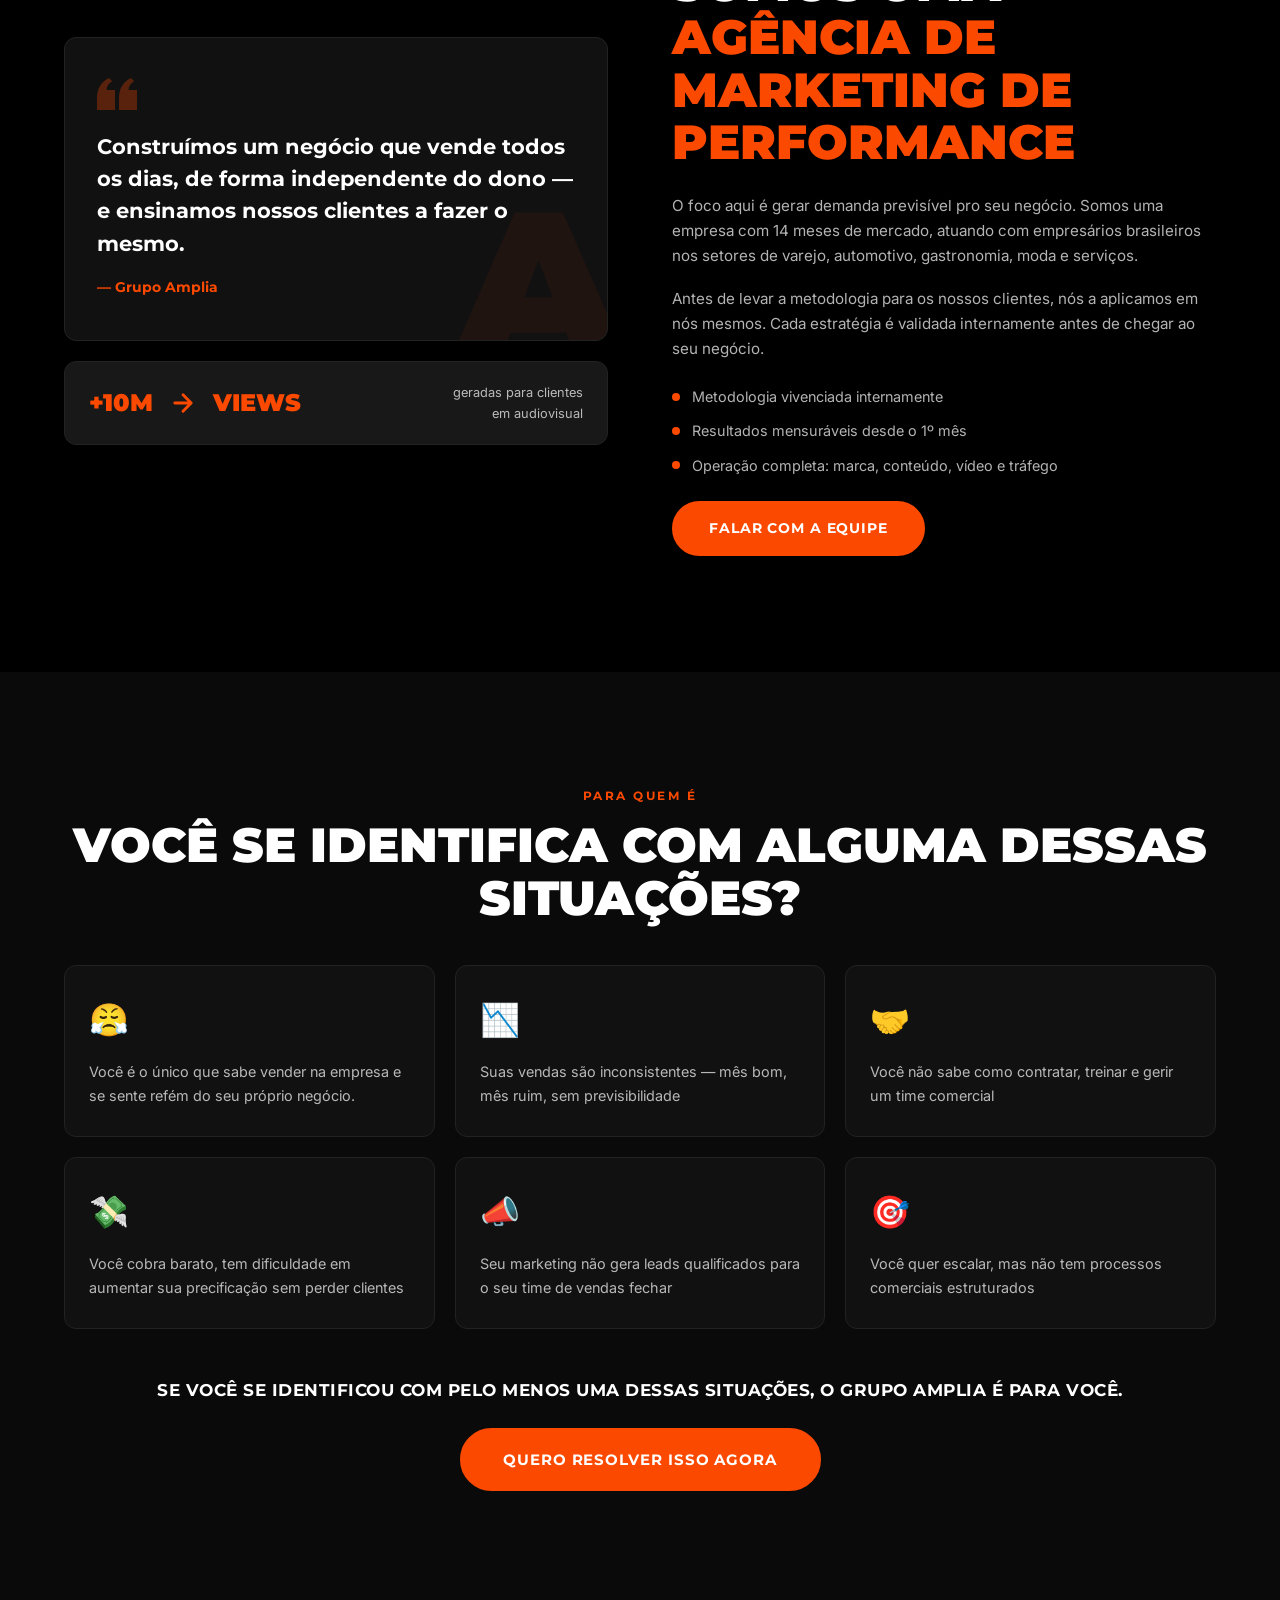
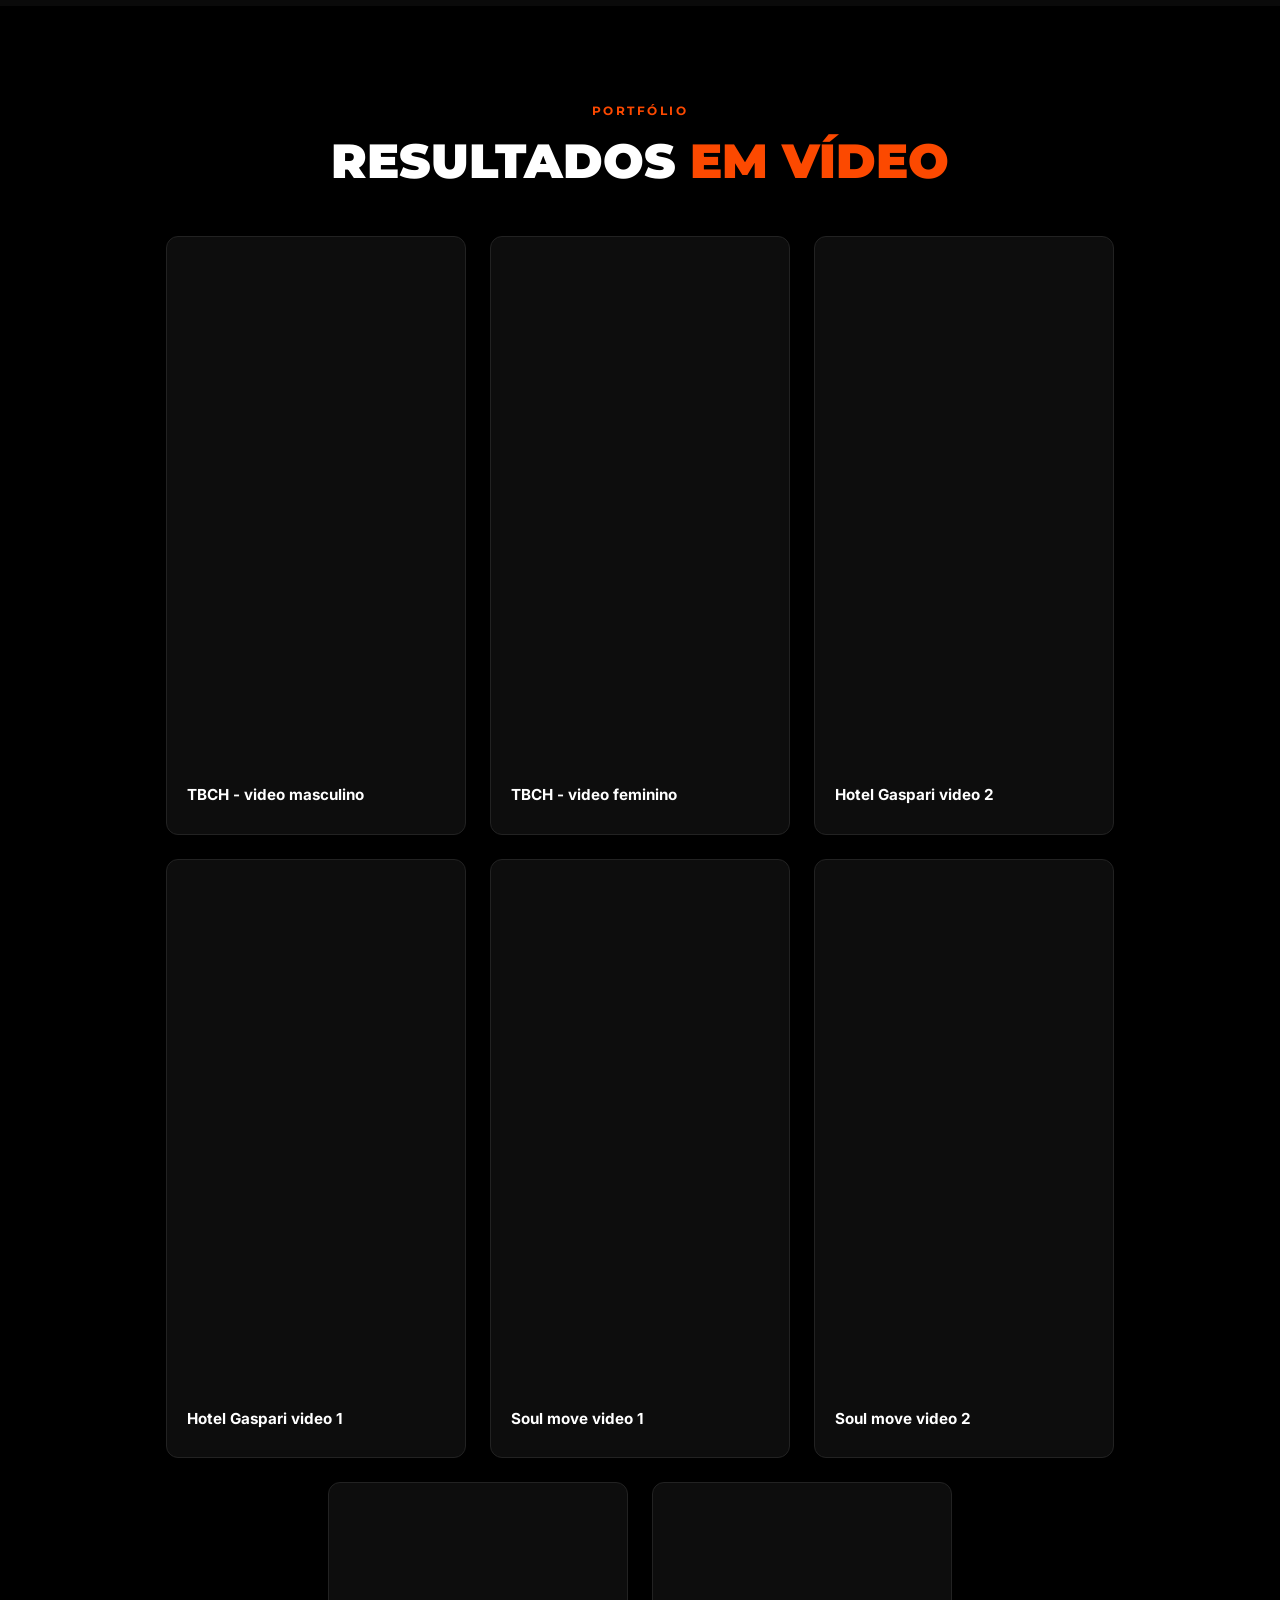
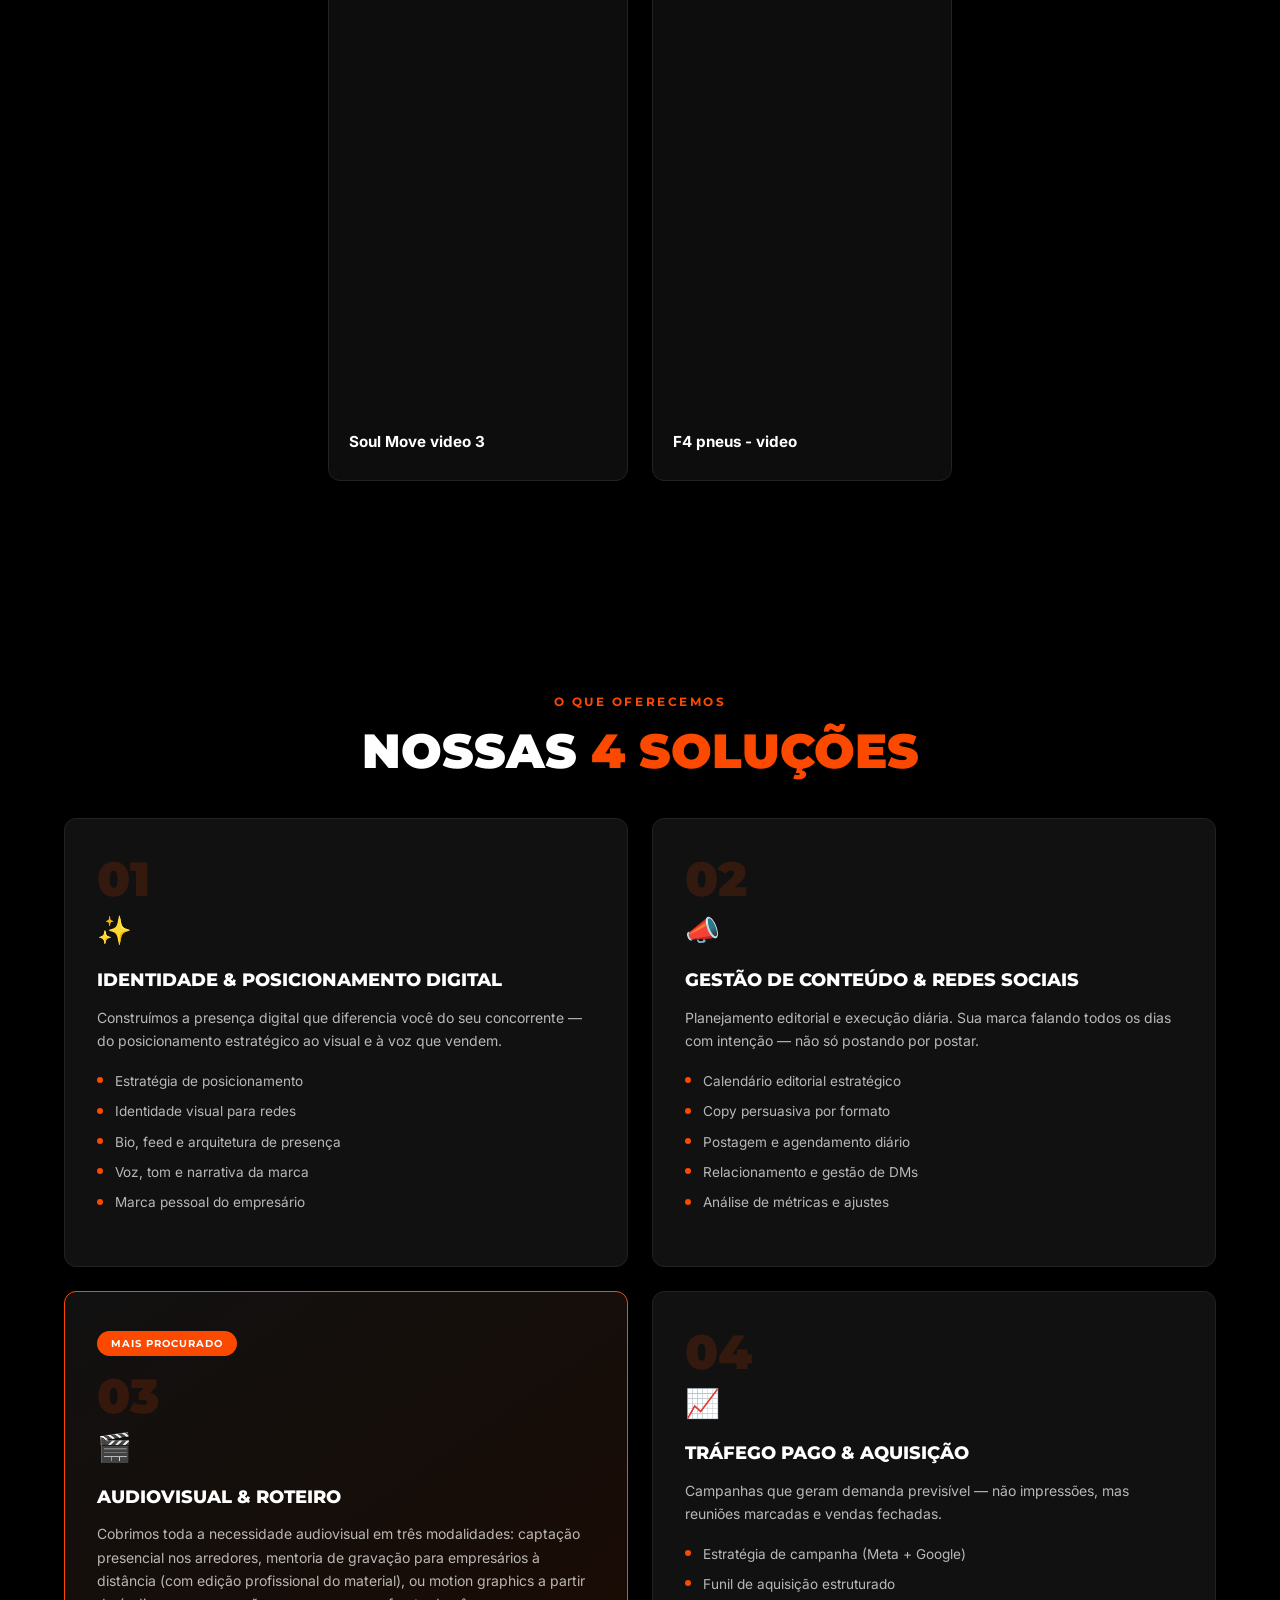
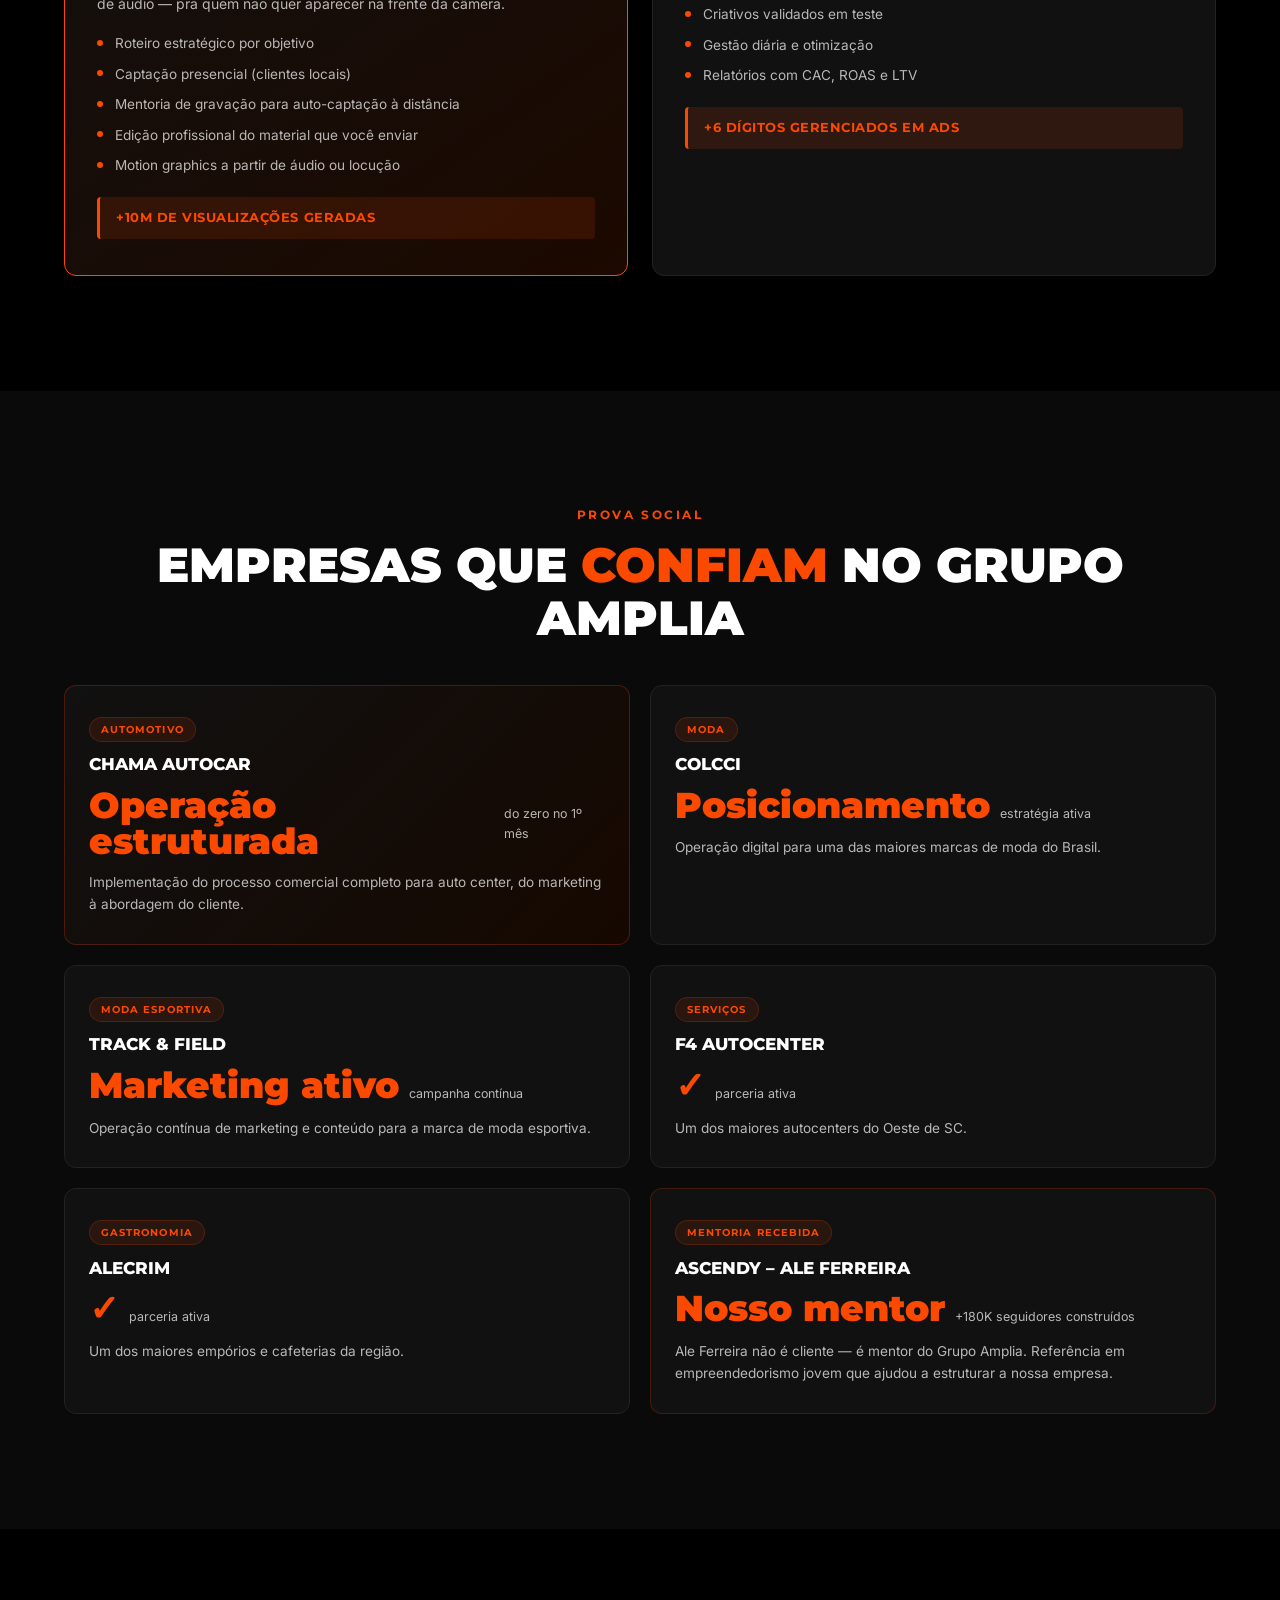
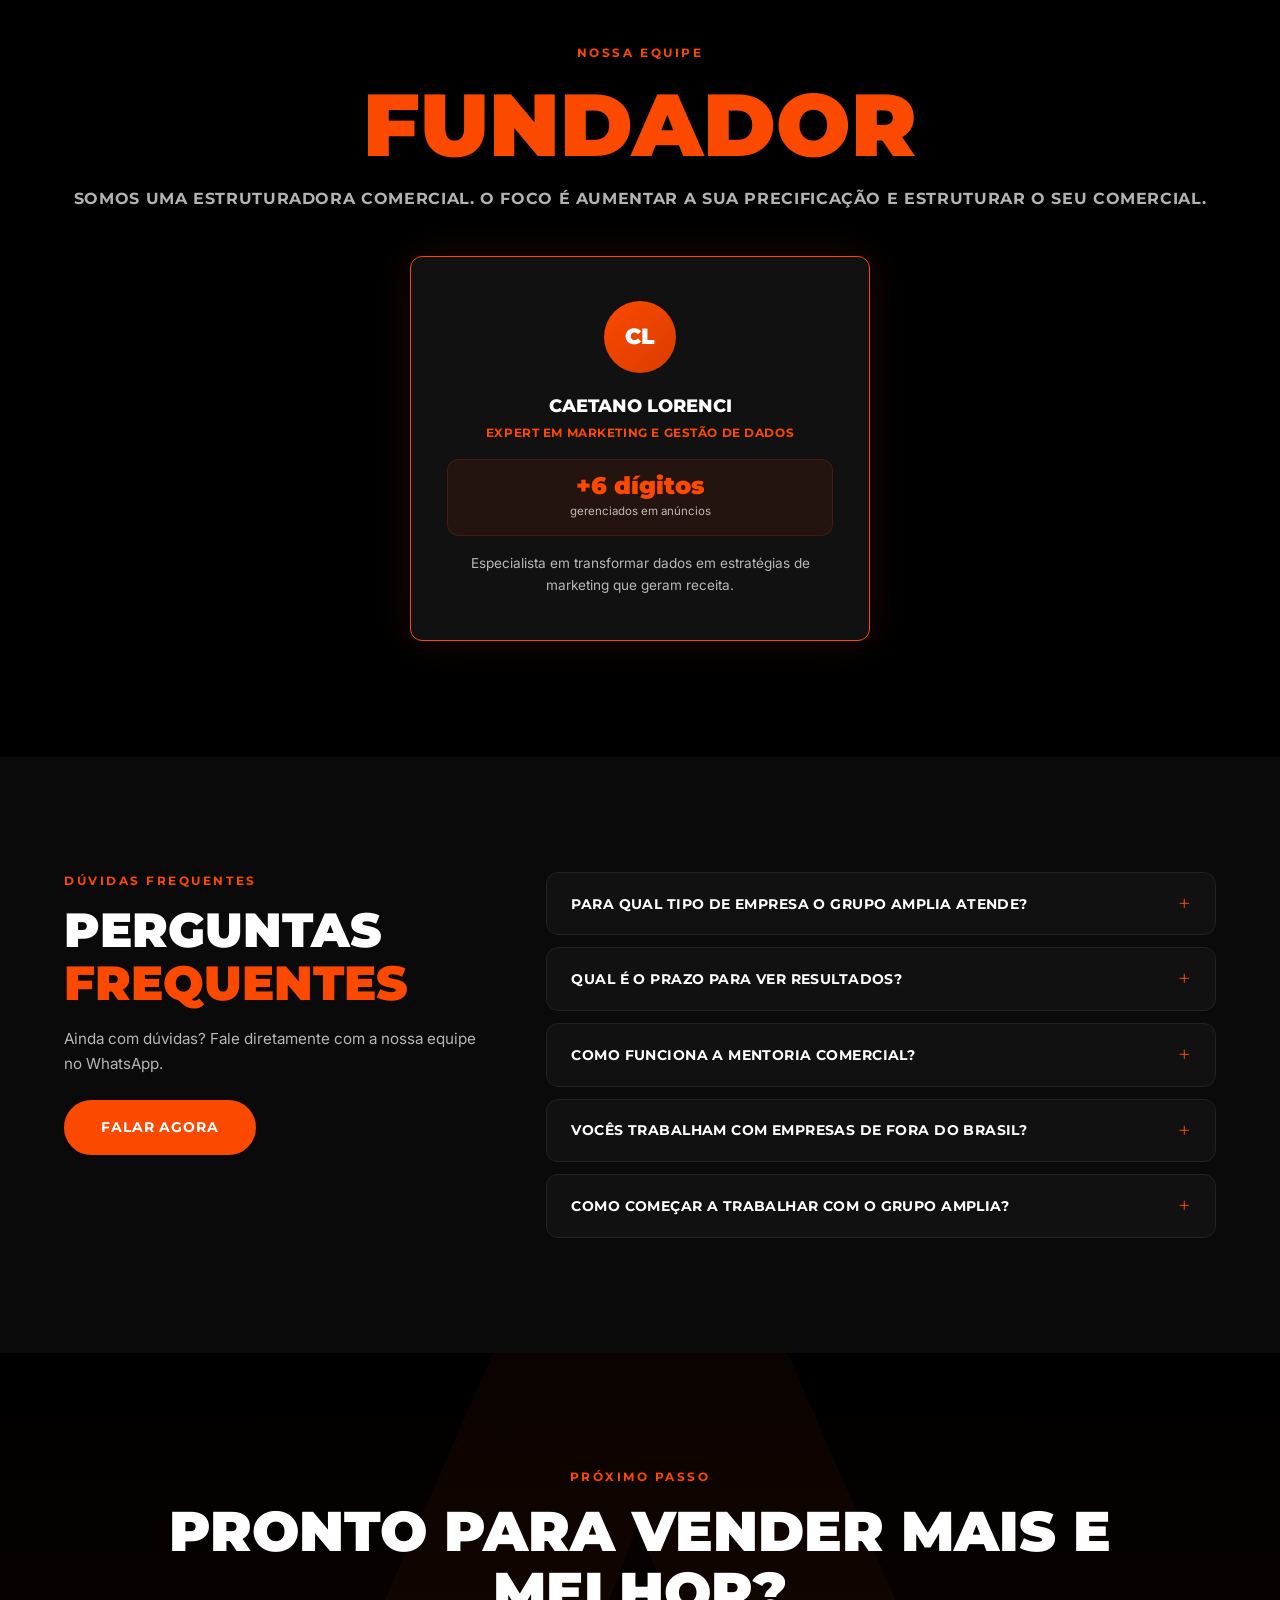
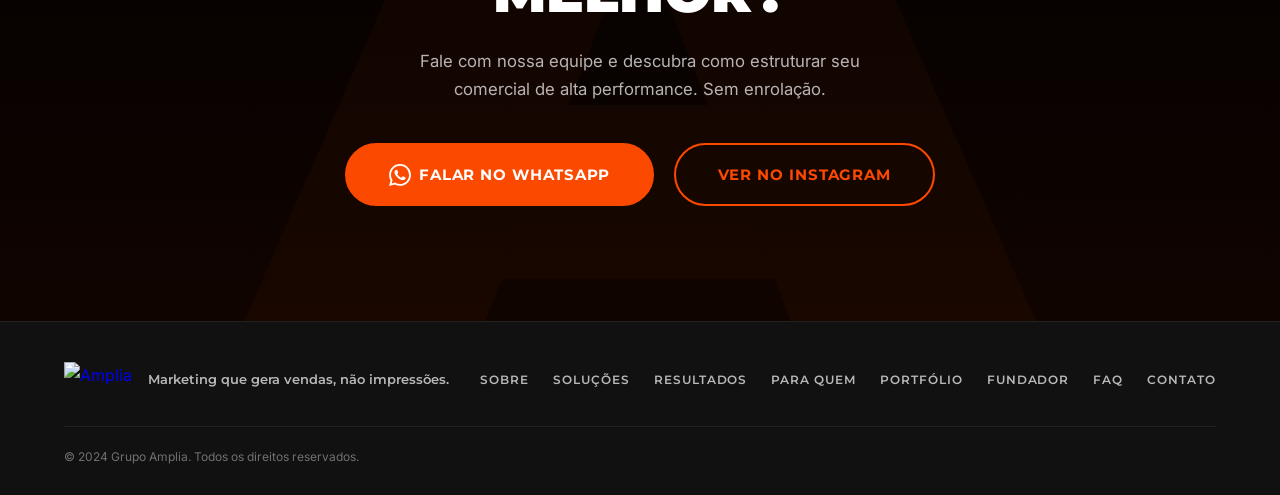
==== commit 31b28660: "content: clarify Ascendy is our mentor, not a client Ale Ferreira / Ascendy was sitting in the Resul" ====
--- a/index.html
+++ b/index.html
@@ -332,13 +332,13 @@
         </div>
 
         <div class="res-card res-card--mentor">
-          <div class="res-card__tag">Mentor</div>
+          <div class="res-card__tag">Mentoria recebida</div>
           <h3>Ascendy – Ale Ferreira</h3>
           <div class="res-card__result">
-            <span class="res-val">+180K</span>
-            <span class="res-period">seguidores construídos</span>
-          </div>
-          <p>Nosso mentor que nos ajudou a estruturar a empresa. Ale Ferreira é referência em empreendedorismo jovem.</p>
+            <span class="res-val">Nosso mentor</span>
+            <span class="res-period">+180K seguidores construídos</span>
+          </div>
+          <p>Ale Ferreira <strong>não é cliente</strong> — é mentor do Grupo Amplia. Referência em empreendedorismo jovem que ajudou a estruturar a nossa empresa.</p>
         </div>
 
       </div>
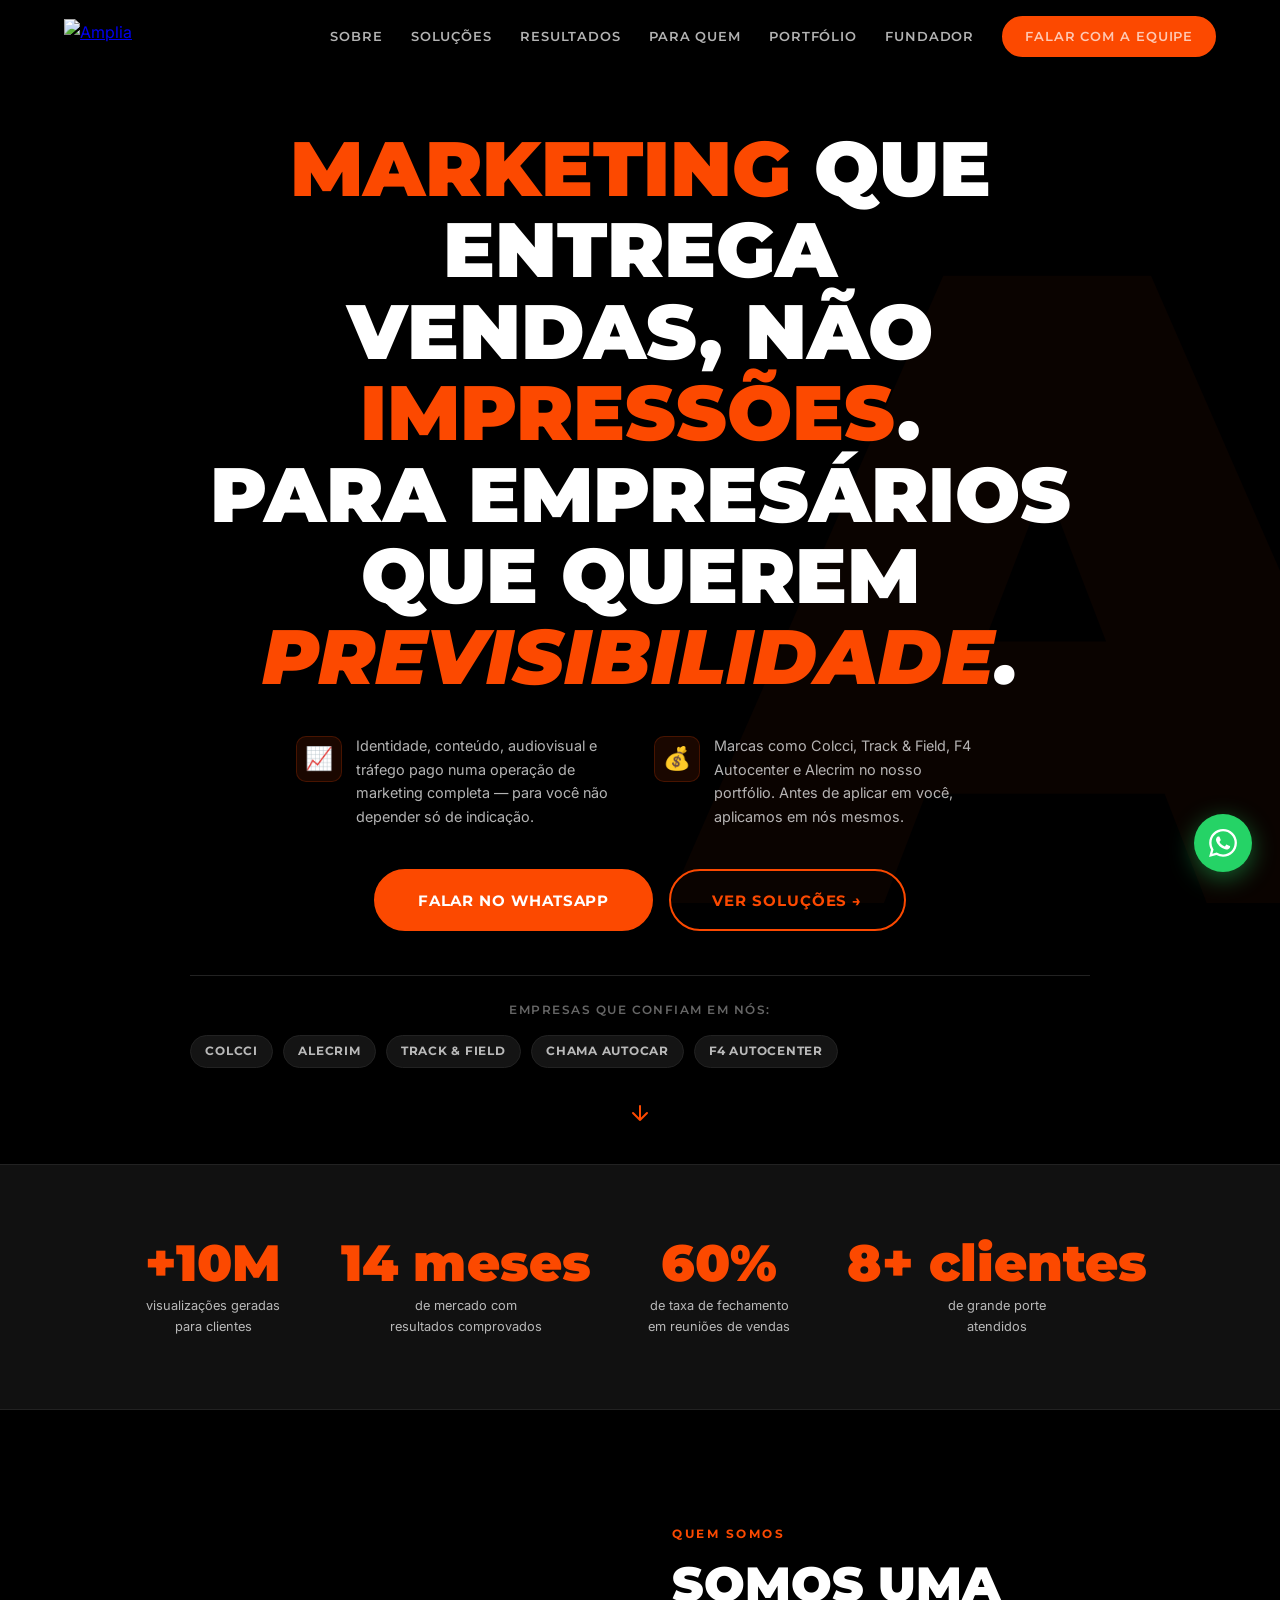
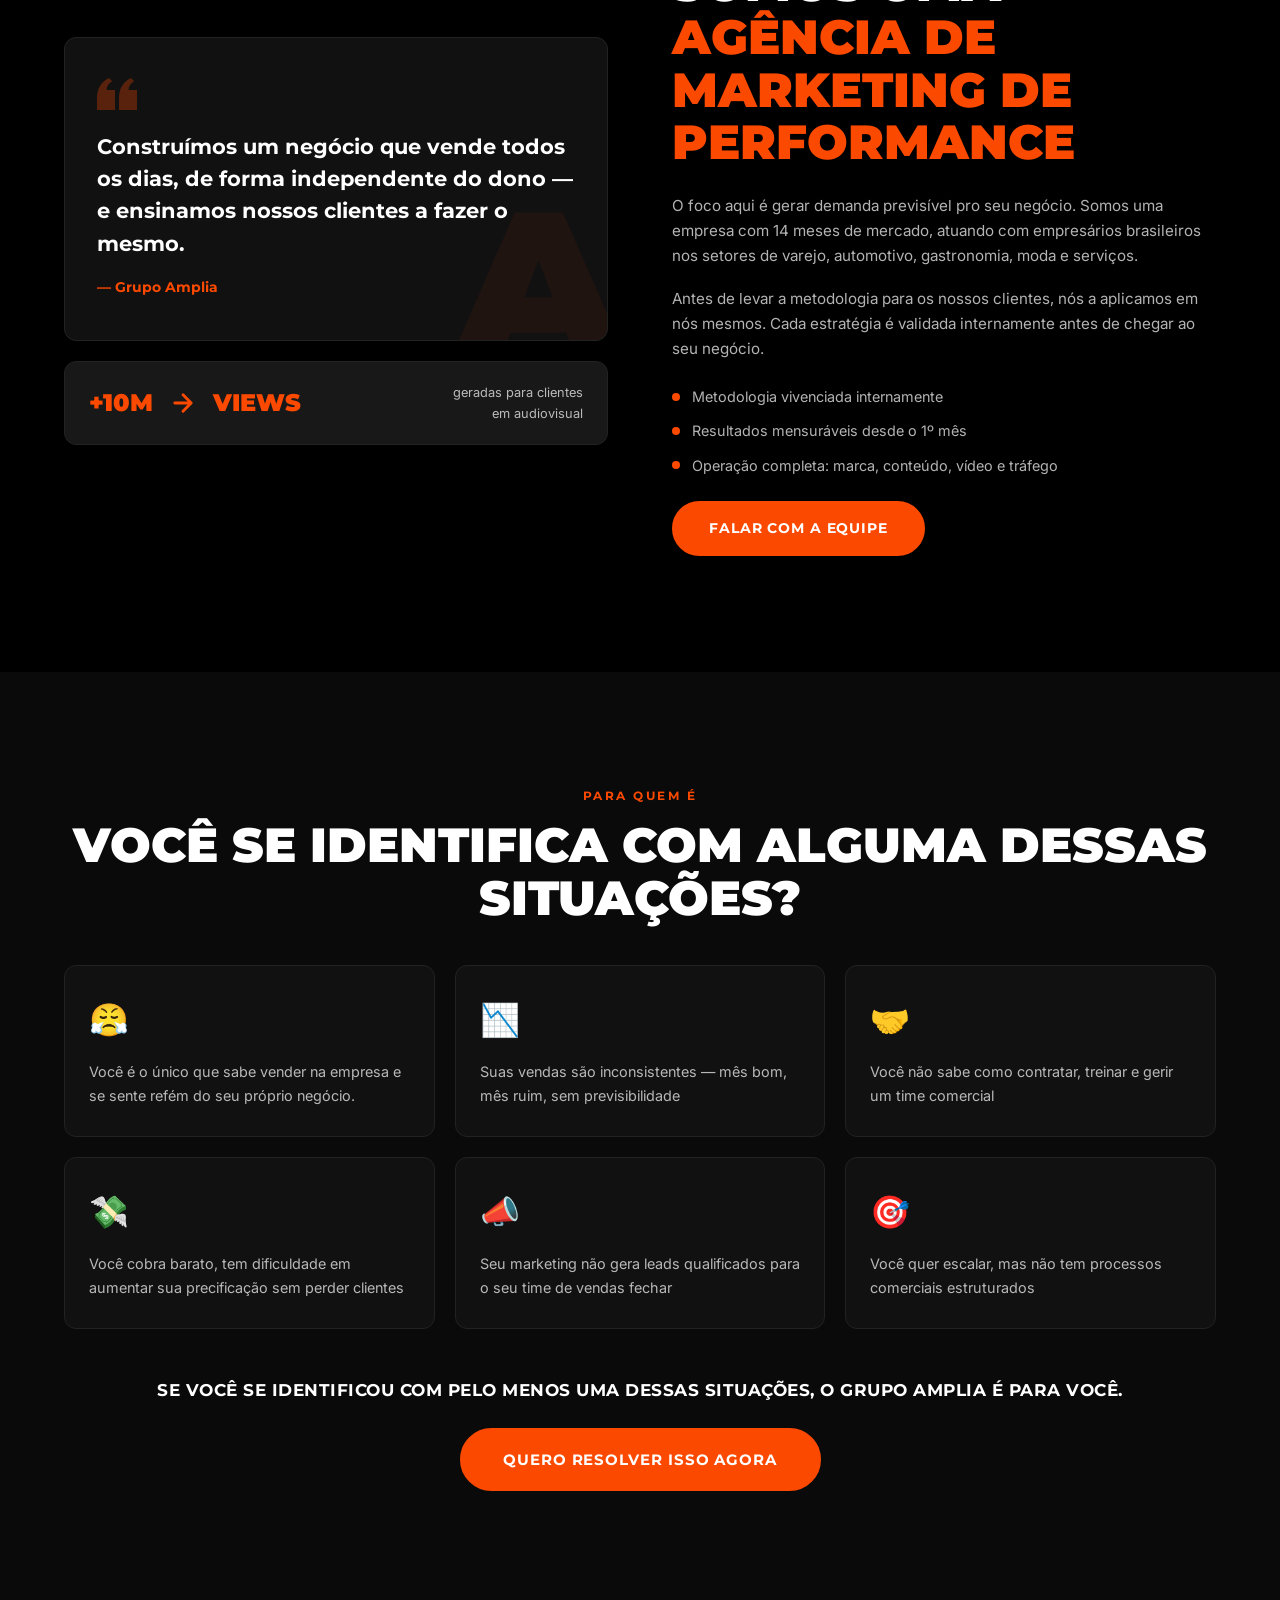
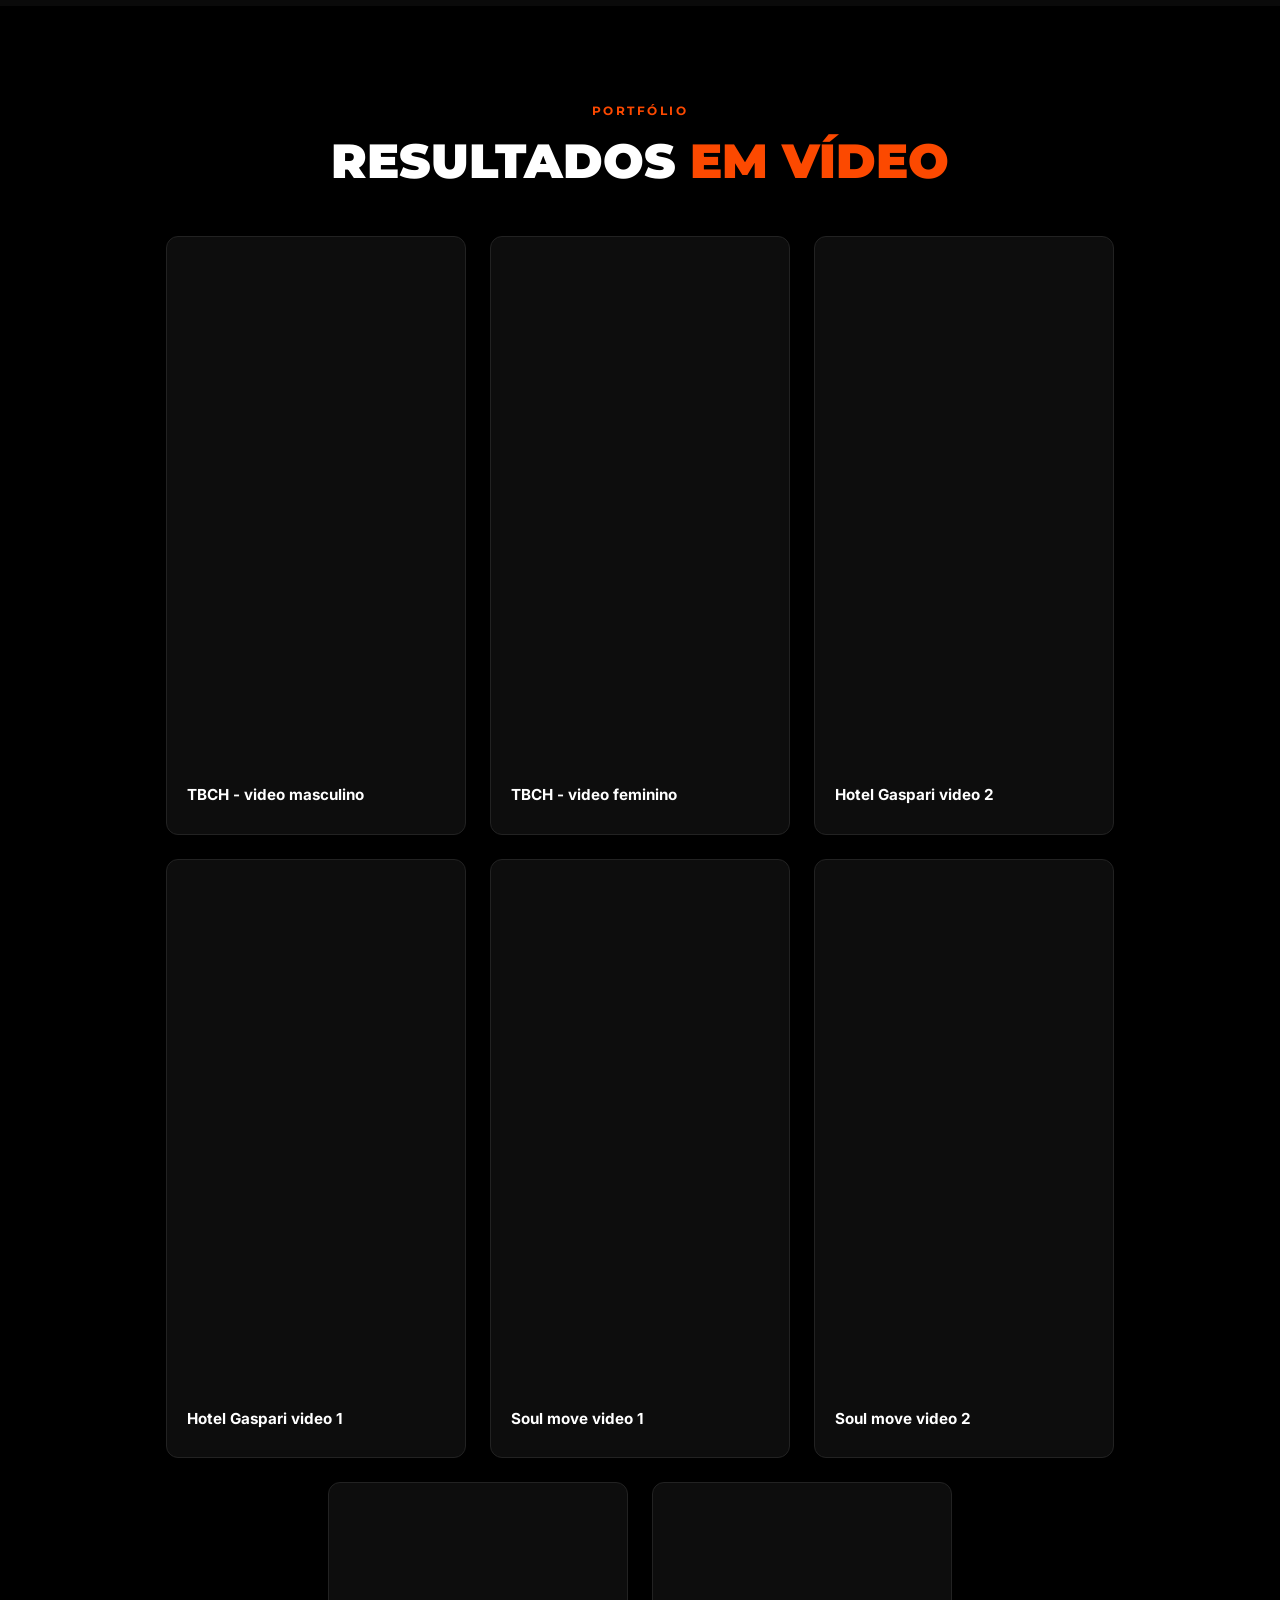
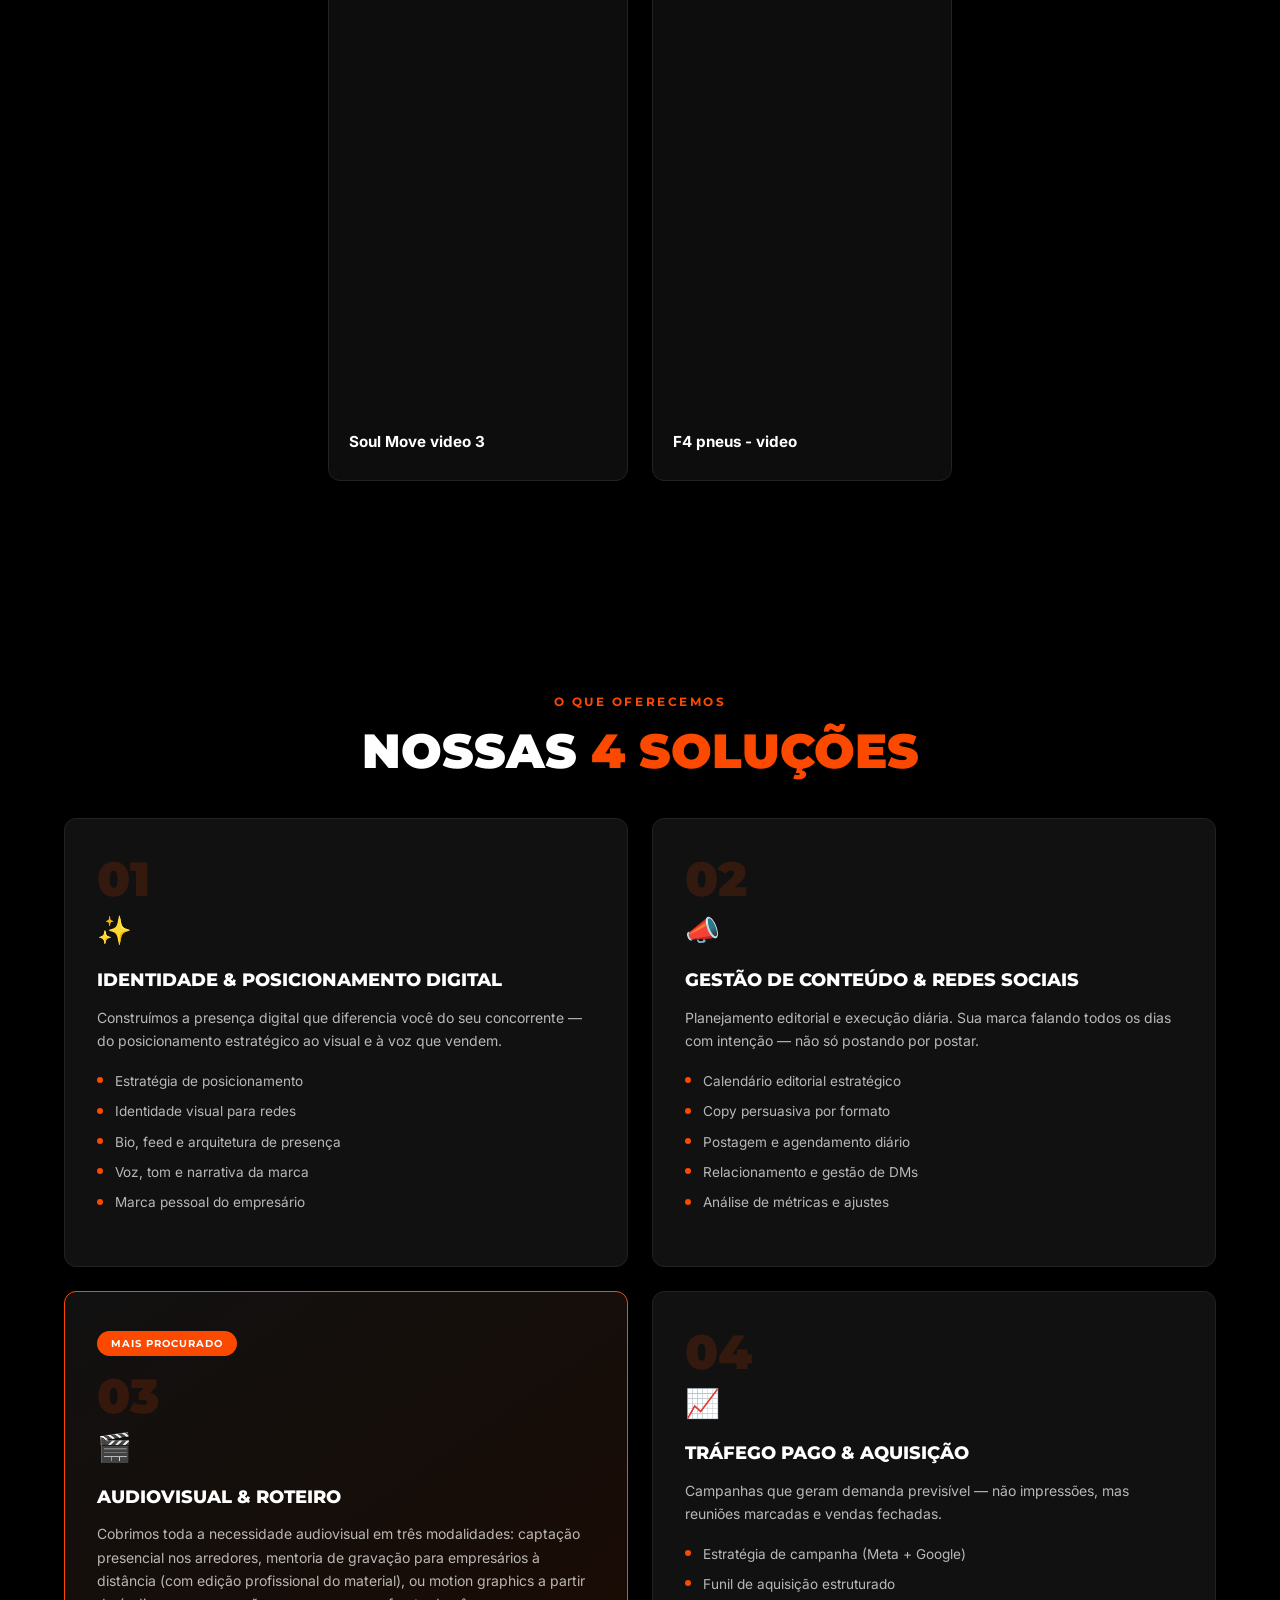
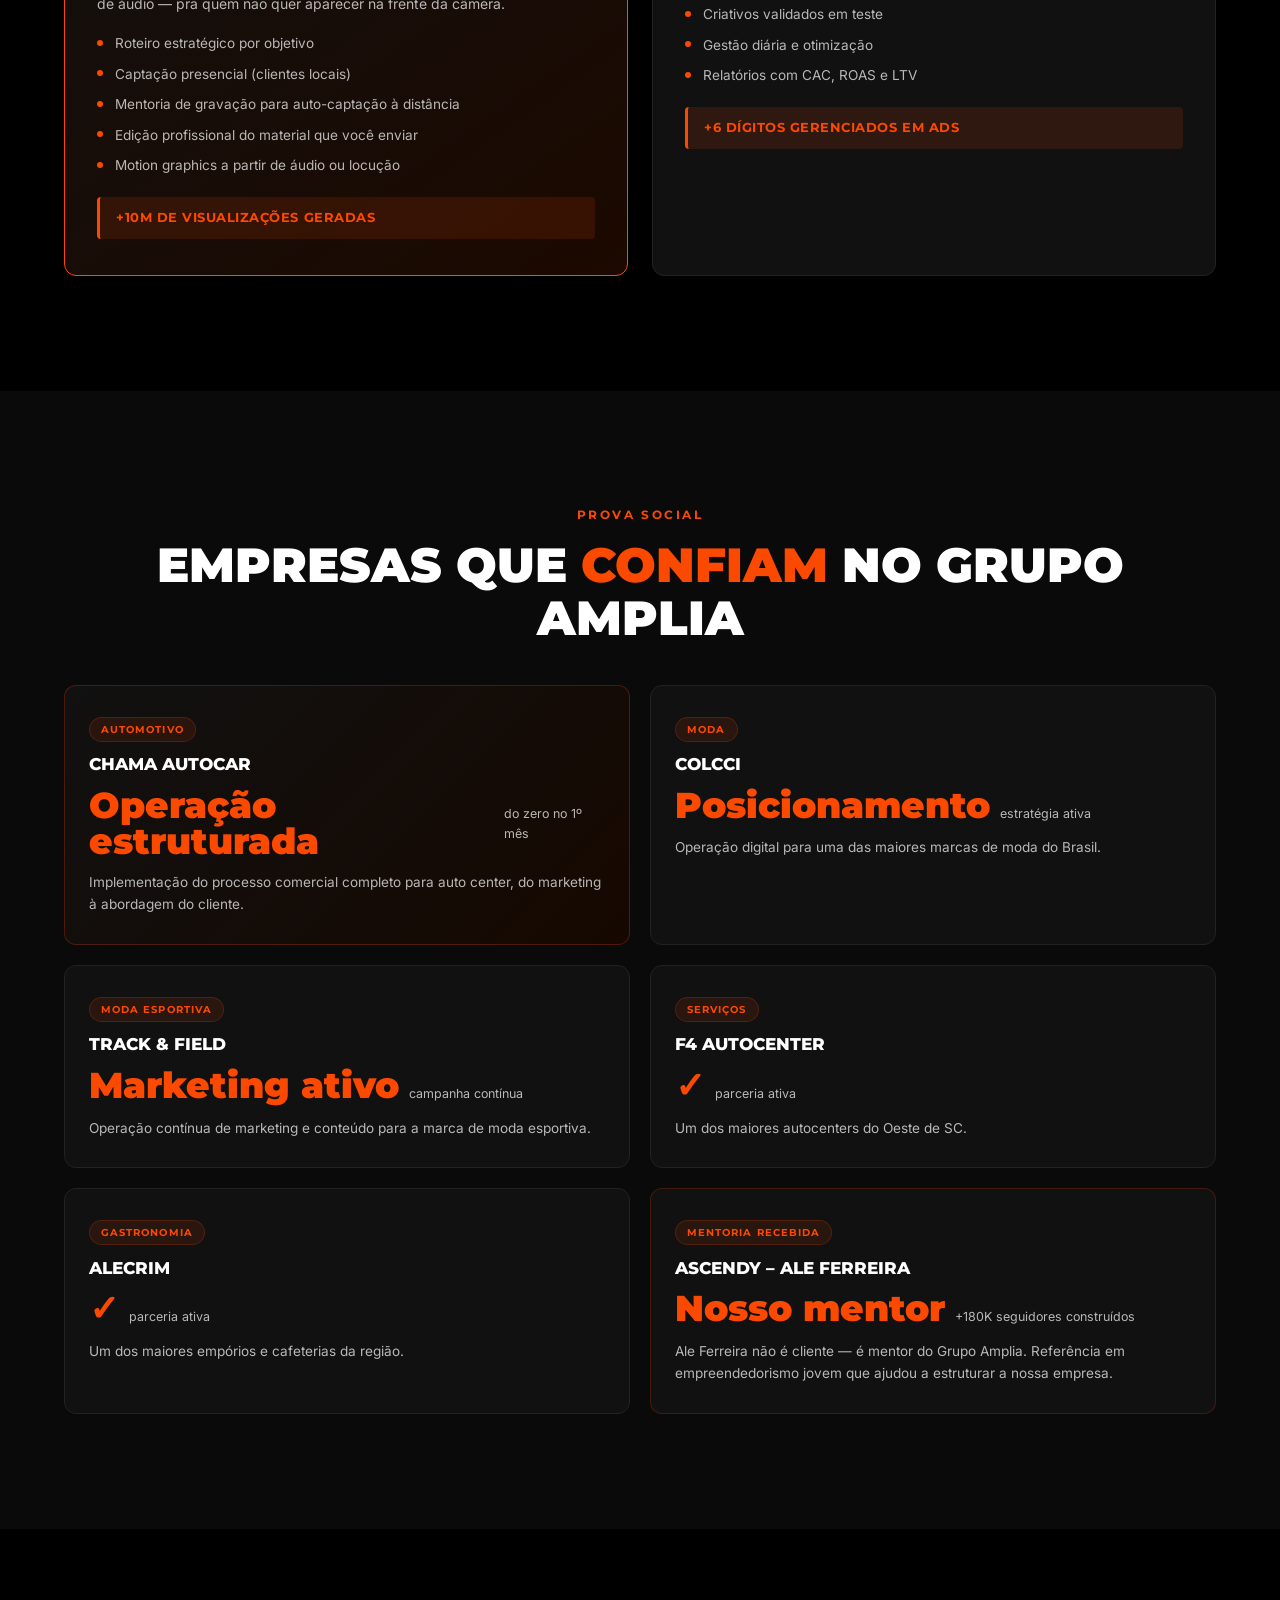
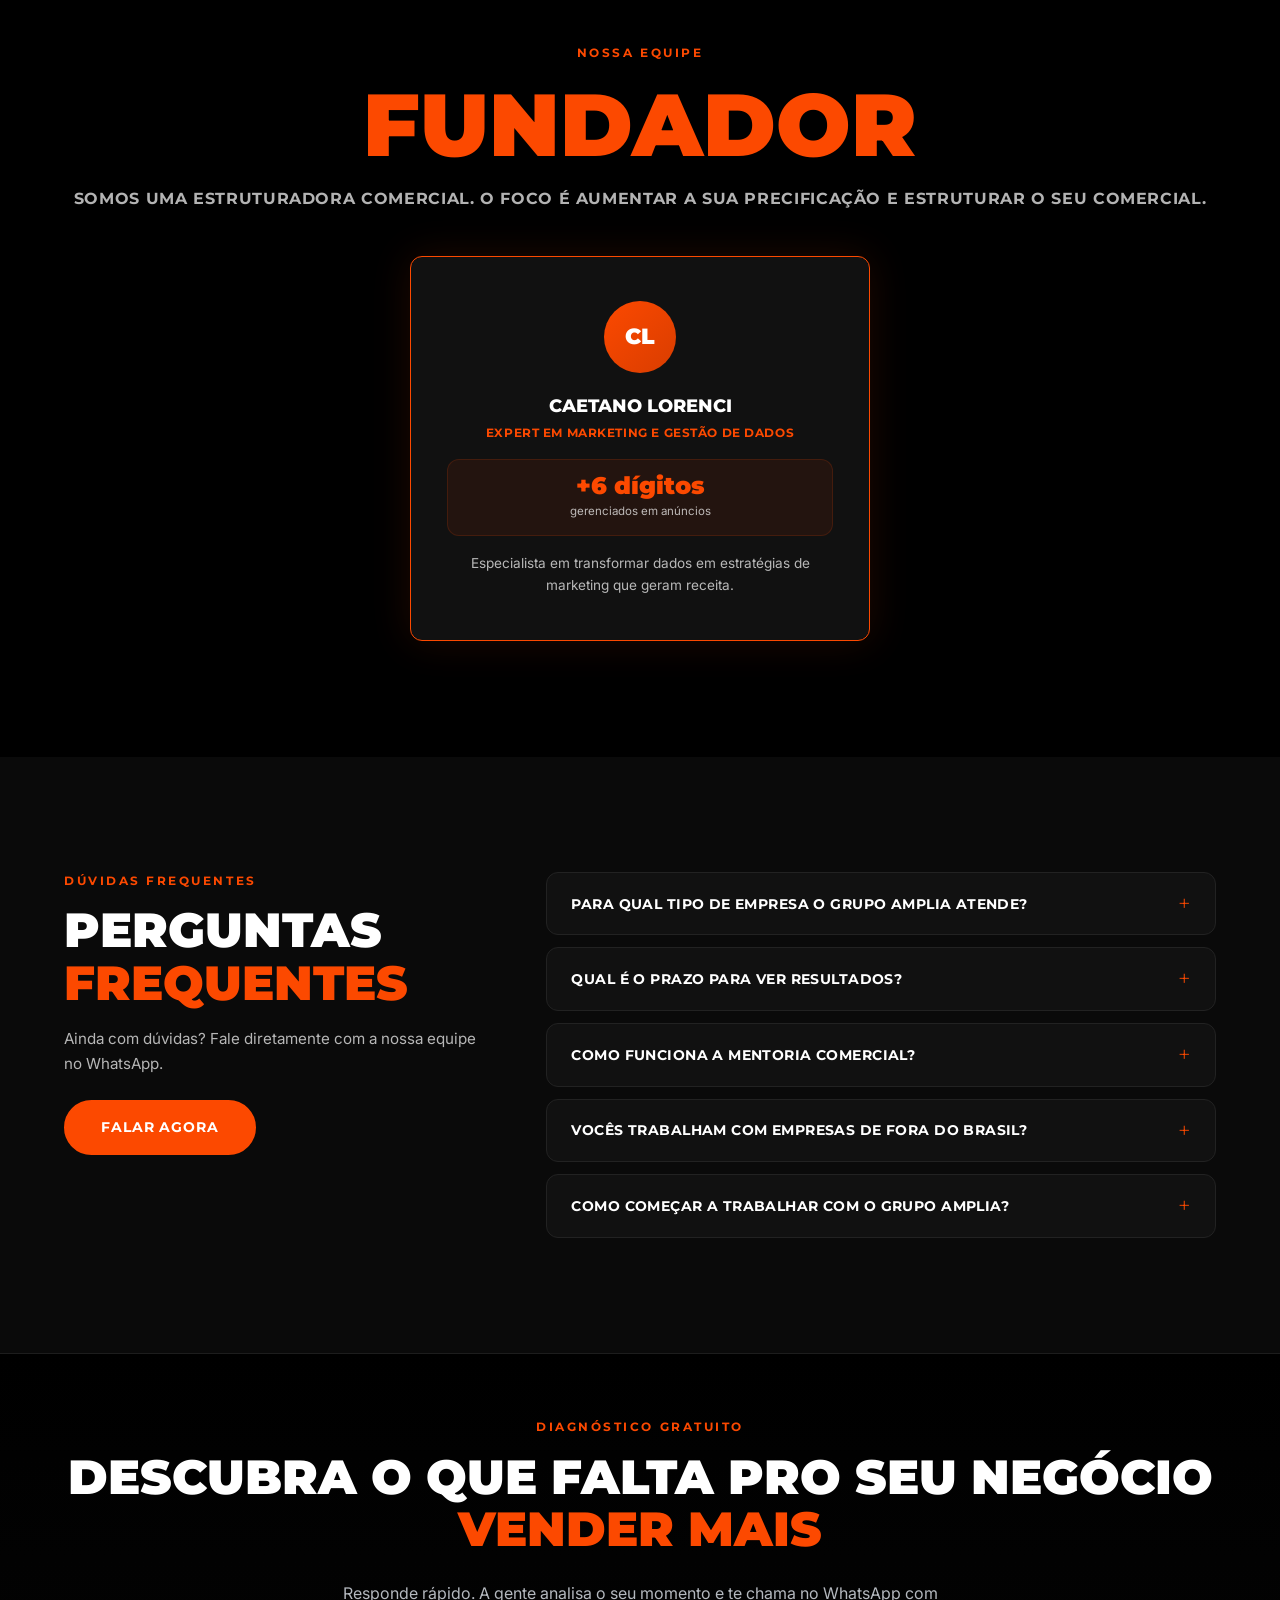
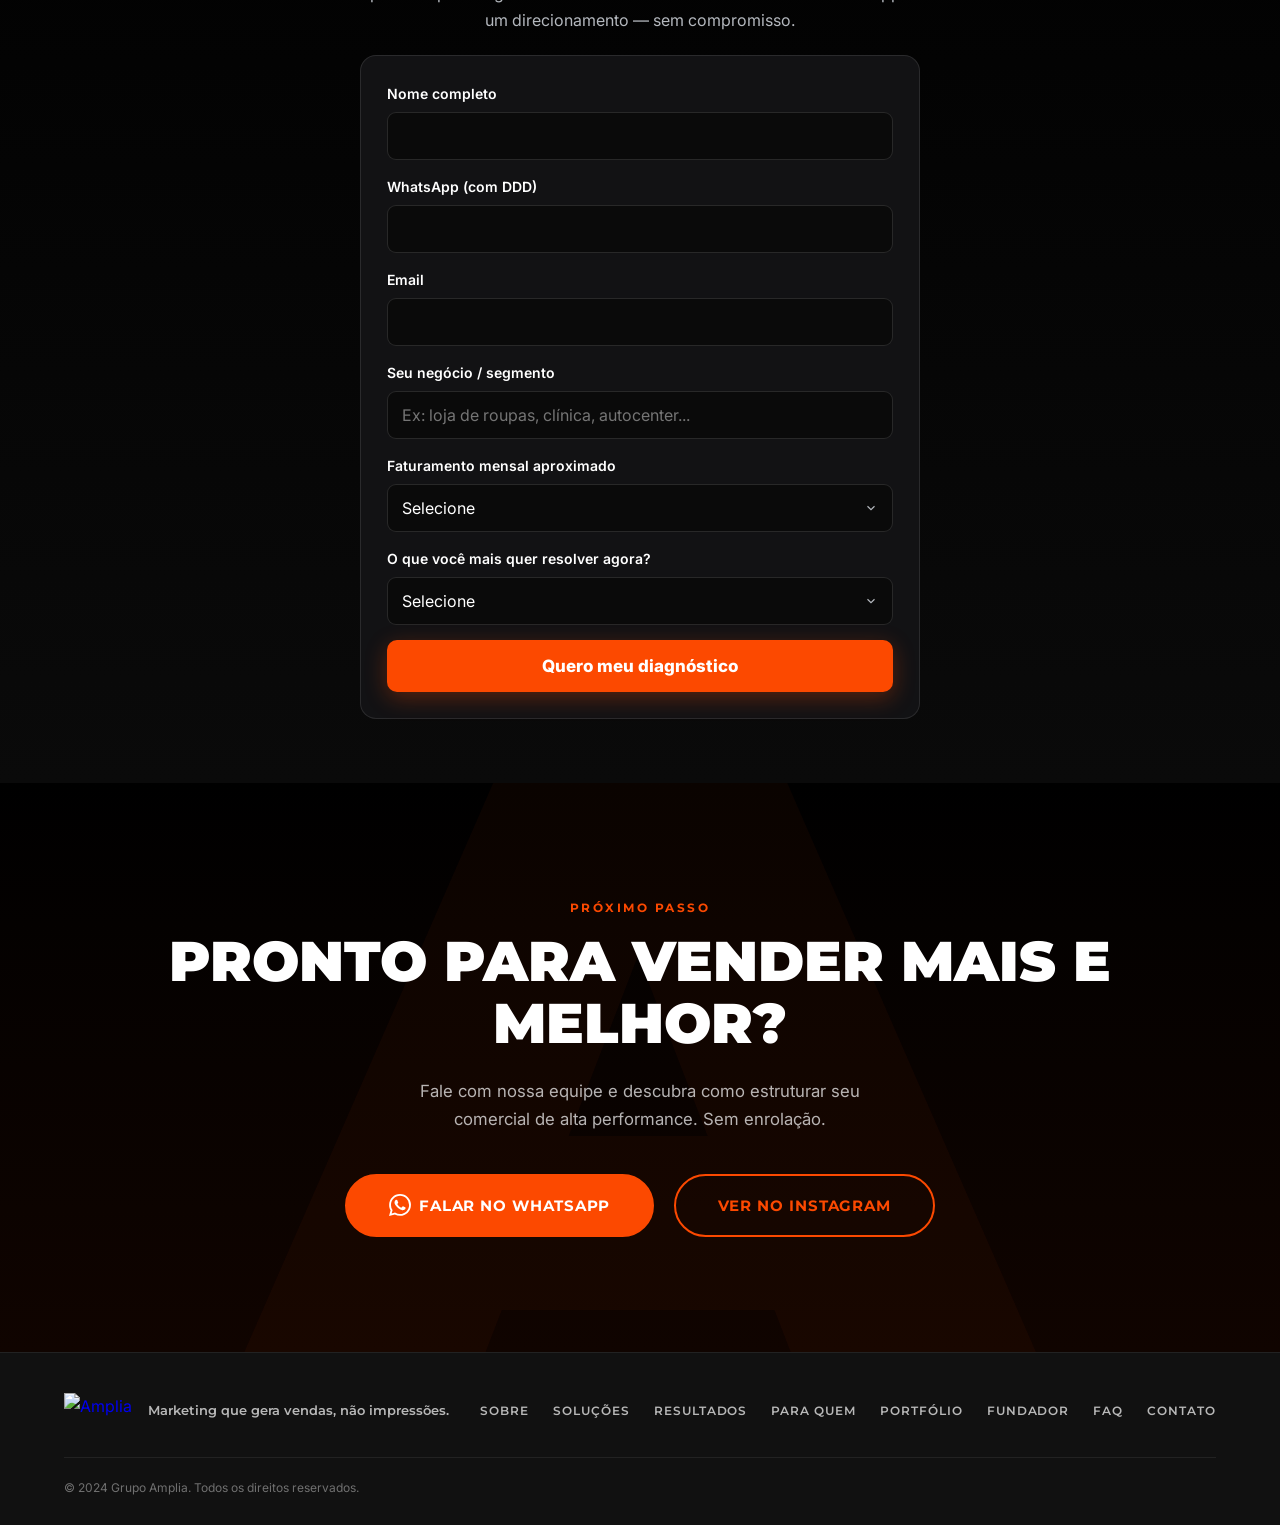
==== commit f7883c26: "feat(site): formulario de diagnostico geral + CTAs principais apontando pra ele" ====
--- a/index.html
+++ b/index.html
@@ -68,7 +68,7 @@
         </div>
       </div>
       <div class="hero__ctas">
-        <a href="https://wa.me/5549936181867?text=Oi%21%20Vim%20pelo%20site%20e%20quero%20entender%20como%20o%20Grupo%20Amplia%20pode%20me%20ajudar%20a%20vender%20mais." target="_blank" rel="noopener noreferrer" class="btn btn--lg btn--pulse">Falar no WhatsApp</a>
+        <a href="#diagnostico" class="btn btn--lg btn--pulse">Fazer diagnóstico gratuito</a>
         <a href="#solucoes" class="btn btn--ghost btn--lg">Ver soluções →</a>
       </div>
       <div class="hero__trust">
@@ -187,7 +187,7 @@
       </div>
       <div class="pq-cta">
         <p>Se você se identificou com pelo menos uma dessas situações, o Grupo Amplia é para você.</p>
-        <a href="https://wa.me/5549936181867?text=Oi%21%20Vim%20pelo%20site%20e%20quero%20entender%20como%20o%20Grupo%20Amplia%20pode%20me%20ajudar%20a%20vender%20mais." target="_blank" rel="noopener noreferrer" class="btn btn--lg btn--pulse">Quero resolver isso agora</a>
+        <a href="#diagnostico" class="btn btn--lg btn--pulse">Quero resolver isso agora</a>
       </div>
     </div>
   </section>
@@ -424,6 +424,42 @@
           </div>
         </div>
       </div>
+    </div>
+  </section>
+
+  <!-- ========== DIAGNÓSTICO ========== -->
+  <style>
+    .diag{padding:64px 0;background:linear-gradient(180deg,#000,#0a0a0a);border-top:1px solid rgba(255,255,255,.08)}
+    .diag-form{max-width:560px;margin:22px auto 0;background:#121214;border:1px solid rgba(255,255,255,.10);border-radius:16px;padding:26px}
+    .diag-field{margin-bottom:15px}
+    .diag-field label{display:block;color:#fff;font-size:14px;font-weight:600;margin-bottom:7px;font-family:'Inter',sans-serif}
+    .diag-field input,.diag-field select{width:100%;background:#0a0a0a;border:1px solid rgba(255,255,255,.12);border-radius:9px;padding:13px 14px;color:#fff;font-size:16px;font-family:'Inter',sans-serif;-webkit-appearance:none;appearance:none}
+    .diag-field select{background-image:url("data:image/svg+xml;utf8,<svg xmlns='http://www.w3.org/2000/svg' width='14' height='14' viewBox='0 0 24 24' fill='none' stroke='%23b4b8be' stroke-width='2'><polyline points='6 9 12 15 18 9'/></svg>");background-repeat:no-repeat;background-position:right 14px center}
+    .diag-field input:focus,.diag-field select:focus{outline:none;border-color:#fc4900}
+    .diag-btn{width:100%;background:#fc4900;color:#fff;font-weight:800;font-size:17px;padding:16px;border:none;border-radius:10px;cursor:pointer;font-family:'Inter',sans-serif;box-shadow:0 6px 22px rgba(252,73,0,.3);transition:.15s}
+    .diag-btn:hover{background:#d63e00}
+    #diag-status{display:none;max-width:560px;margin:18px auto 0;background:#121214;border:1px solid rgba(255,255,255,.10);border-radius:16px;padding:26px;text-align:center}
+    #diag-status h3{color:#fc4900;font-size:20px;margin-bottom:8px;font-family:'Montserrat',sans-serif}
+    #diag-status p{color:#b4b8be}
+  </style>
+  <section class="diag" id="diagnostico">
+    <div class="container">
+      <span class="eyebrow center">Diagnóstico gratuito</span>
+      <h2 class="center">Descubra o que falta pro seu negócio <span class="or">vender mais</span></h2>
+      <p class="center" style="max-width:620px;margin:0 auto;color:#b4b8be">Responde rápido. A gente analisa o seu momento e te chama no WhatsApp com um direcionamento — sem compromisso.</p>
+      <form id="form-diag" class="diag-form" autocomplete="on">
+        <input type="hidden" name="utm_source"><input type="hidden" name="utm_medium"><input type="hidden" name="utm_campaign"><input type="hidden" name="origem" value="Site - Diagnostico">
+        <div class="diag-field"><label>Nome completo</label><input type="text" name="nome" required></div>
+        <div class="diag-field"><label>WhatsApp (com DDD)</label><input type="tel" name="whatsapp" required></div>
+        <div class="diag-field"><label>Email</label><input type="email" name="email" required></div>
+        <div class="diag-field"><label>Seu negócio / segmento</label><input type="text" name="negocio" placeholder="Ex: loja de roupas, clínica, autocenter..." required></div>
+        <div class="diag-field"><label>Faturamento mensal aproximado</label>
+          <select name="faturamento" required><option value="" disabled selected>Selecione</option><option>Até R$ 10 mil</option><option>R$ 10 a 30 mil</option><option>R$ 30 a 100 mil</option><option>R$ 100 a 300 mil</option><option>Acima de R$ 300 mil</option></select></div>
+        <div class="diag-field"><label>O que você mais quer resolver agora?</label>
+          <select name="objetivo" required><option value="" disabled selected>Selecione</option><option>Vender mais, com previsibilidade</option><option>Estruturar meu comercial</option><option>Melhorar marketing e conteúdo</option><option>Tráfego e aquisição de clientes</option><option>Quero um diagnóstico geral</option></select></div>
+        <button type="submit" class="diag-btn">Quero meu diagnóstico</button>
+      </form>
+      <div id="diag-status"></div>
     </div>
   </section>
 
@@ -476,6 +512,35 @@
     <svg width="28" height="28" viewBox="0 0 24 24" fill="white"><path d="M17.472 14.382c-.297-.149-1.758-.867-2.03-.967-.273-.099-.471-.148-.67.15-.197.297-.767.966-.94 1.164-.173.199-.347.223-.644.075-.297-.15-1.255-.463-2.39-1.475-.883-.788-1.48-1.761-1.653-2.059-.173-.297-.018-.458.13-.606.134-.133.298-.347.446-.52.149-.174.198-.298.298-.497.099-.198.05-.371-.025-.52-.075-.149-.669-1.612-.916-2.207-.242-.579-.487-.5-.669-.51-.173-.008-.371-.01-.57-.01-.198 0-.52.074-.792.372-.272.297-1.04 1.016-1.04 2.479 0 1.462 1.065 2.875 1.213 3.074.149.198 2.096 3.2 5.077 4.487.709.306 1.262.489 1.694.625.712.227 1.36.195 1.871.118.571-.085 1.758-.719 2.006-1.413.248-.694.248-1.289.173-1.413-.074-.124-.272-.198-.57-.347m-5.421 7.403h-.004a9.87 9.87 0 01-5.031-1.378l-.361-.214-3.741.982.998-3.648-.235-.374a9.86 9.86 0 01-1.51-5.26c.001-5.45 4.436-9.884 9.888-9.884 2.64 0 5.122 1.03 6.988 2.898a9.825 9.825 0 012.893 6.994c-.003 5.45-4.437 9.884-9.885 9.884m8.413-18.297A11.815 11.815 0 0012.05 0C5.495 0 .16 5.335.157 11.892c0 2.096.547 4.142 1.588 5.945L.057 24l6.305-1.654a11.882 11.882 0 005.683 1.448h.005c6.554 0 11.89-5.335 11.893-11.893a11.821 11.821 0 00-3.48-8.413z"/></svg>
   </a>
 
+  <script>
+  (function(){
+    var p = new URLSearchParams(location.search);
+    ['utm_source','utm_medium','utm_campaign'].forEach(function(k){var el=document.querySelector('#form-diag input[name="'+k+'"]');if(el)el.value=p.get(k)||'';});
+    var WA='5549936181867';
+    var WEB3='COLE_SUA_ACCESS_KEY_AQUI'; // grátis em web3forms.com — opcional: captura por email
+    var f=document.getElementById('form-diag');
+    if(!f)return;
+    f.addEventListener('submit',function(e){
+      e.preventDefault();
+      var d={};new FormData(f).forEach(function(v,k){d[k]=v;});
+      if(window.fbq){fbq('track','Lead');}
+      if(WEB3 && WEB3.indexOf('COLE_')===-1){
+        fetch('https://api.web3forms.com/submit',{method:'POST',headers:{'Content-Type':'application/json','Accept':'application/json'},body:JSON.stringify(Object.assign({access_key:WEB3,subject:'Novo diagnostico - site Amplia'},d))}).catch(function(){});
+      }
+      var msg='Olá! Fiz o diagnóstico no site da Amplia.%0A'
+        +'Nome: '+encodeURIComponent(d.nome||'')+'%0A'
+        +'Negócio: '+encodeURIComponent(d.negocio||'')+'%0A'
+        +'Faturamento: '+encodeURIComponent(d.faturamento||'')+'%0A'
+        +'Quer resolver: '+encodeURIComponent(d.objetivo||'');
+      var waUrl='https://wa.me/'+WA+'?text='+msg;
+      f.style.display='none';
+      var s=document.getElementById('diag-status');
+      s.style.display='block';
+      s.innerHTML='<h3>Recebemos! 🎉</h3><p>Vamos te chamar no WhatsApp com o seu direcionamento. Se não abrir sozinho, <a href="'+waUrl+'" target="_blank" rel="noopener" style="color:#fc4900;font-weight:700;text-decoration:underline">clica aqui pra abrir o WhatsApp</a>.</p>';
+      window.open(waUrl,'_blank');
+    });
+  })();
+  </script>
   <script src="script.js?v=11"></script>
   <script src="editor.js?v=11" defer></script>
 </body>
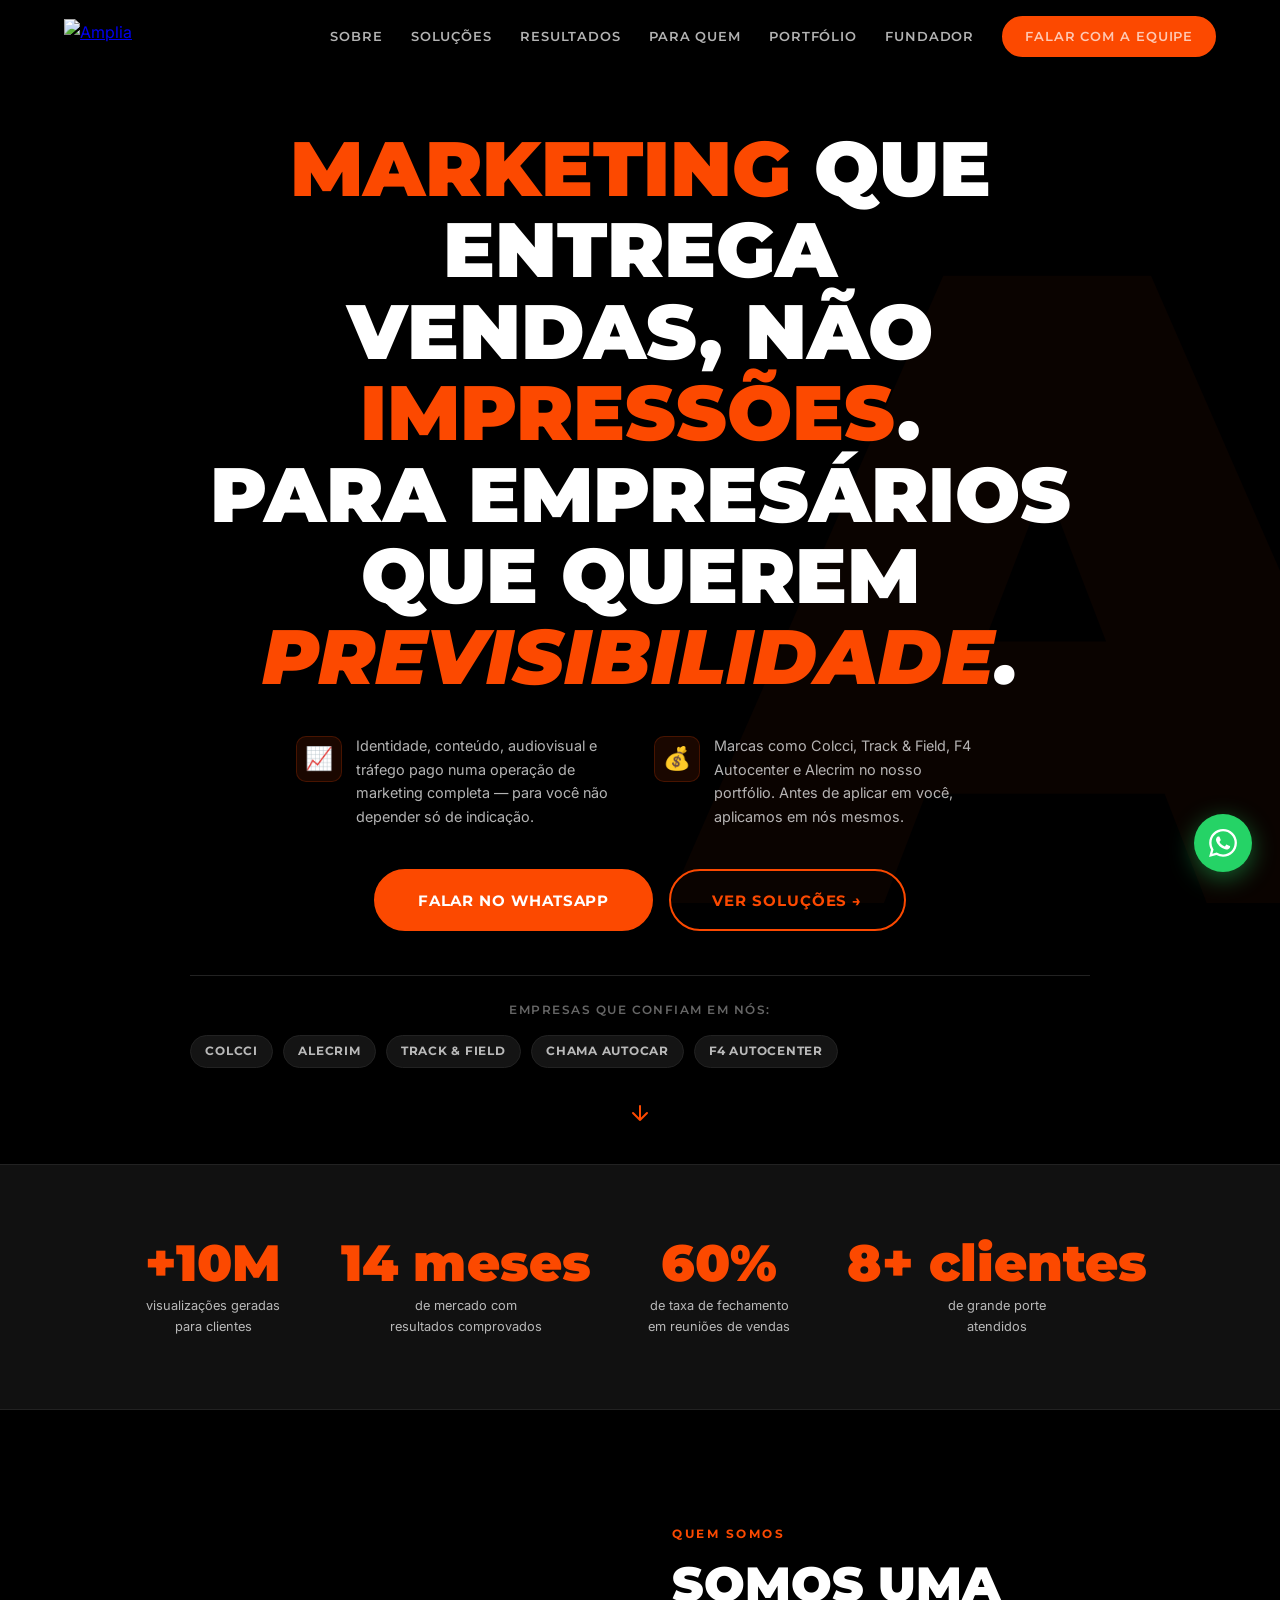
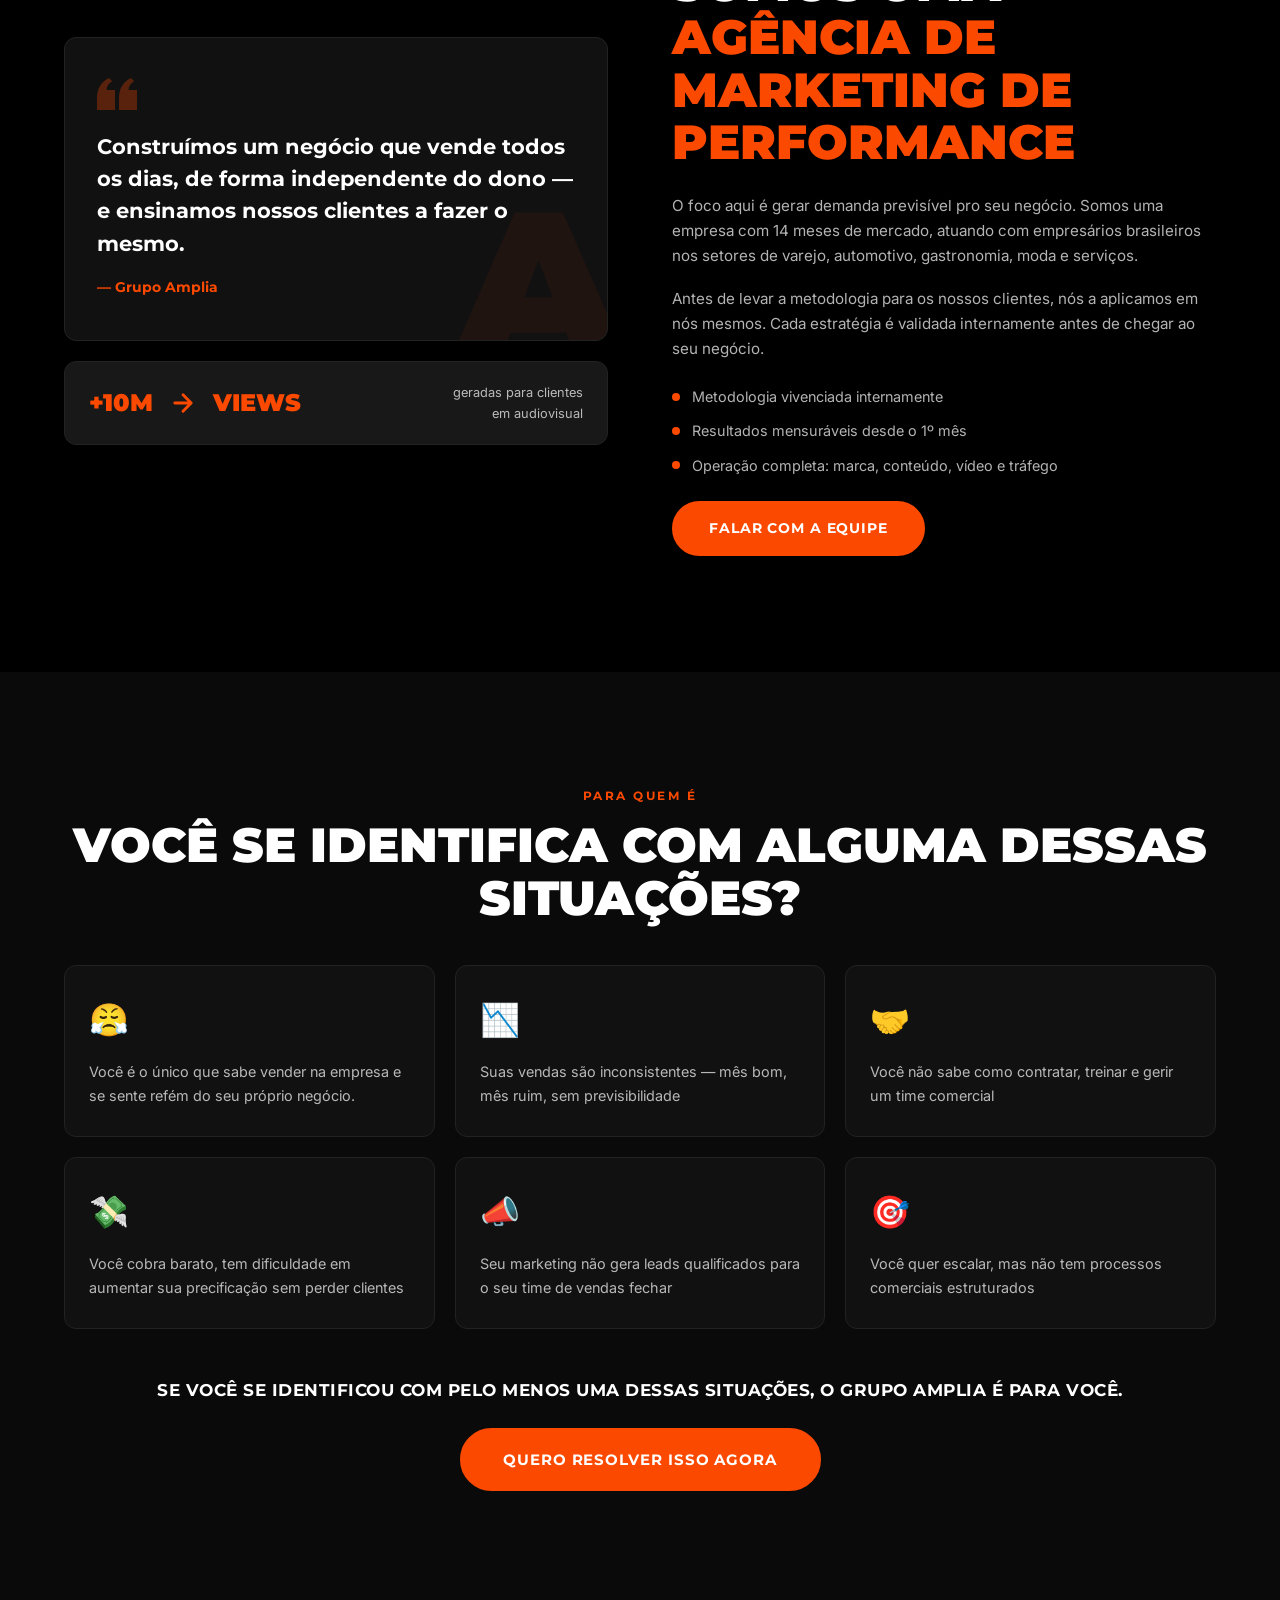
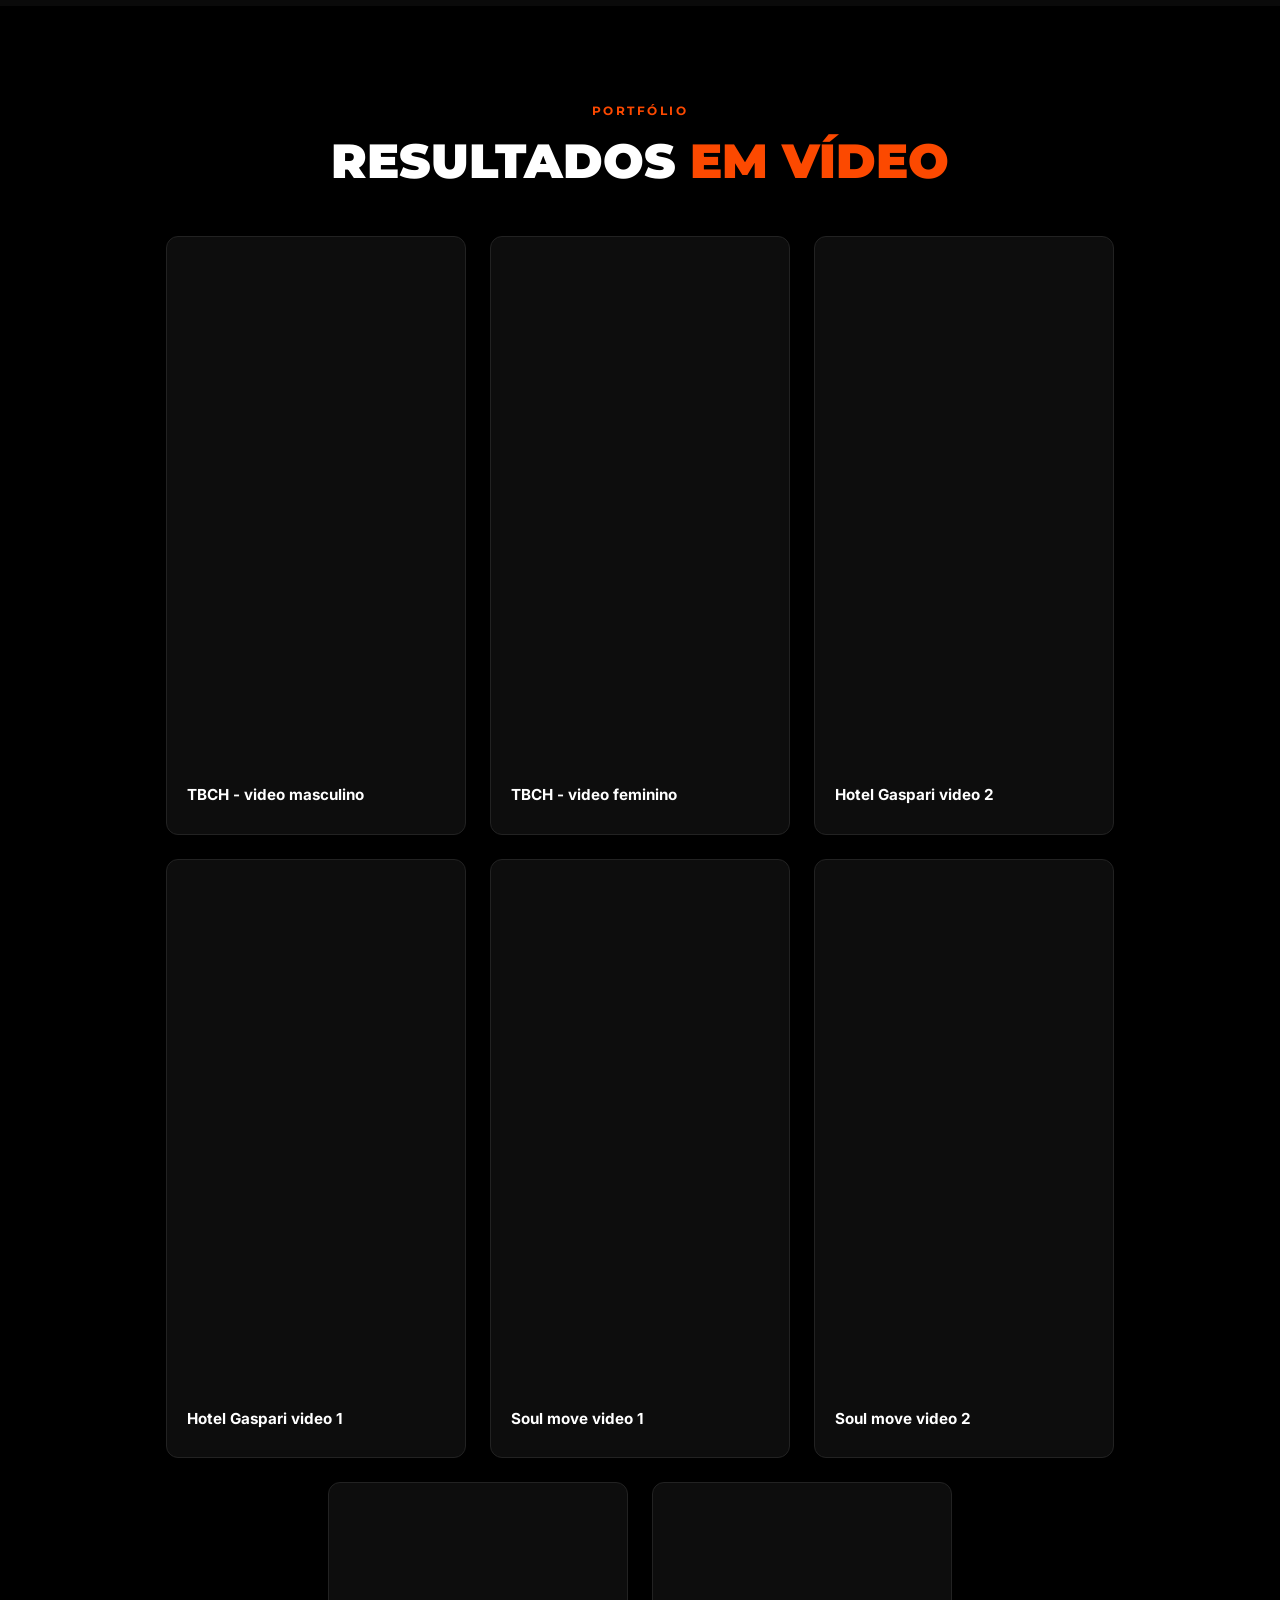
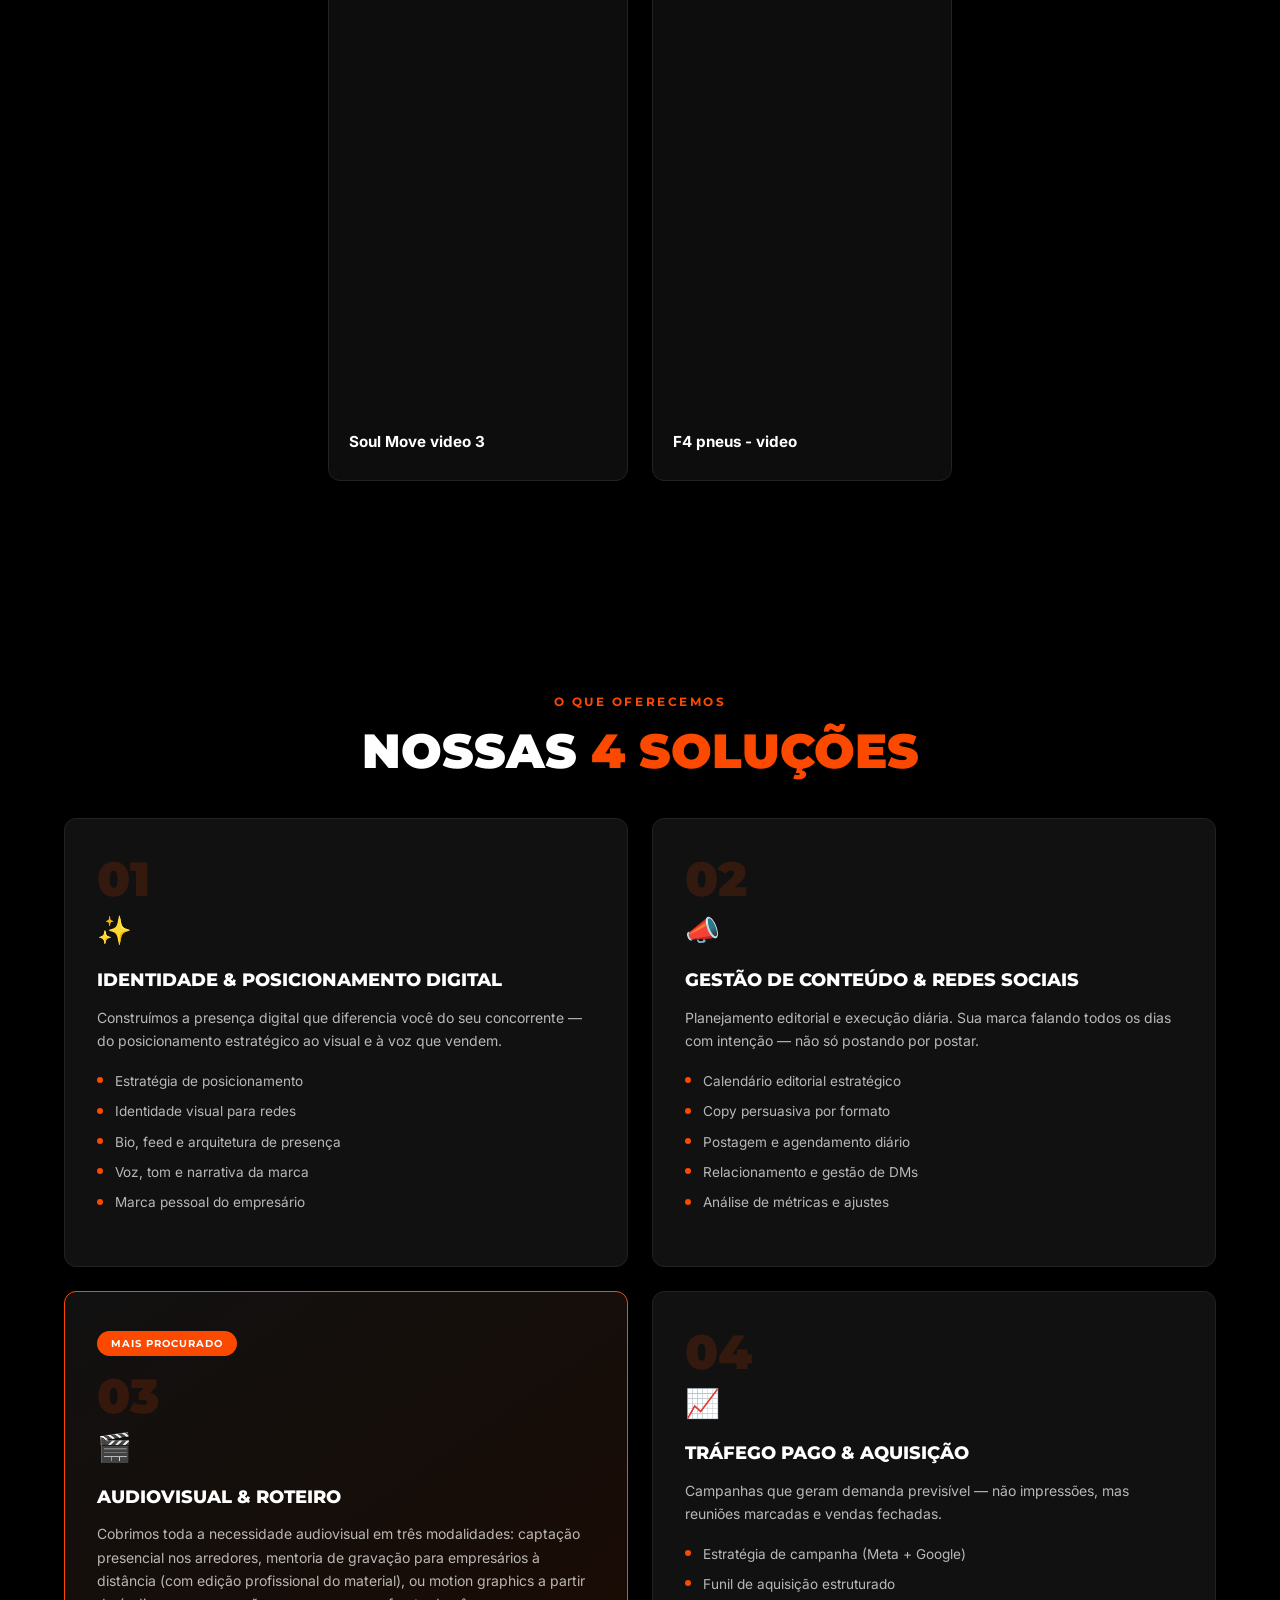
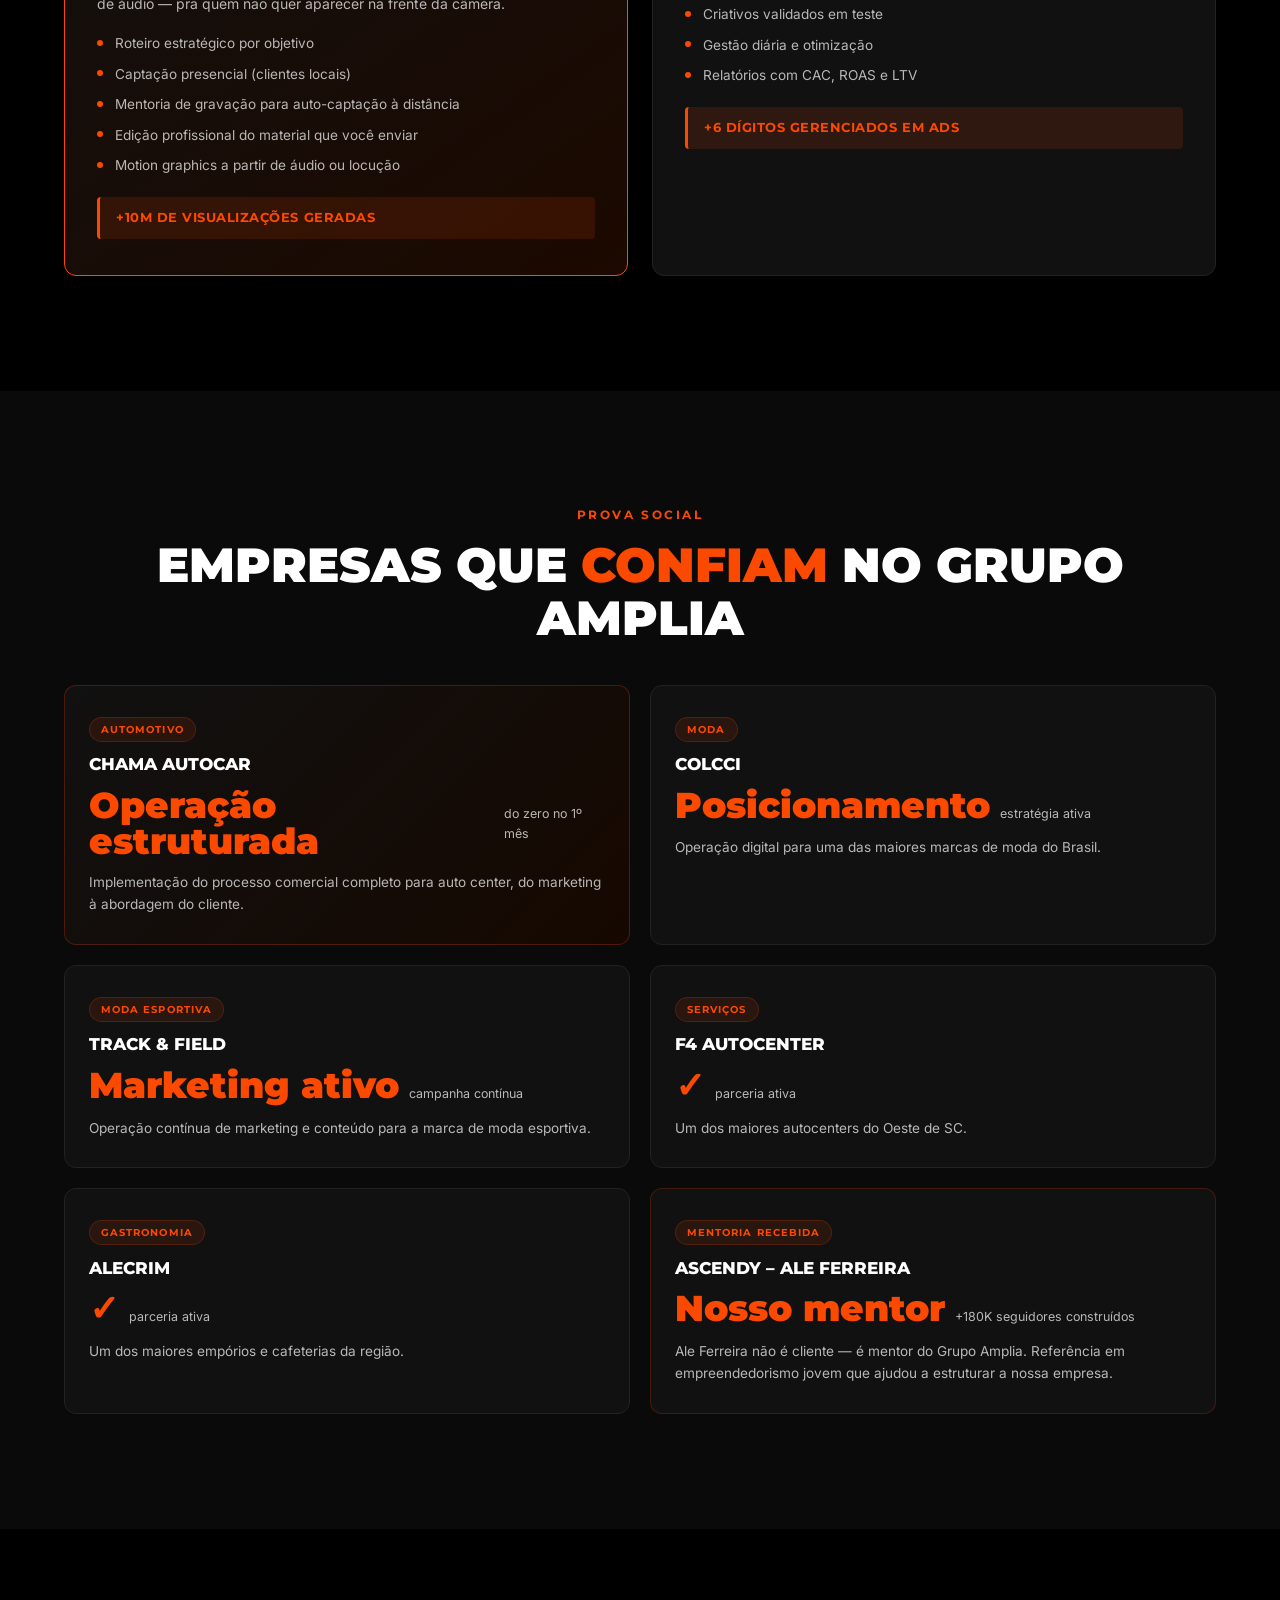
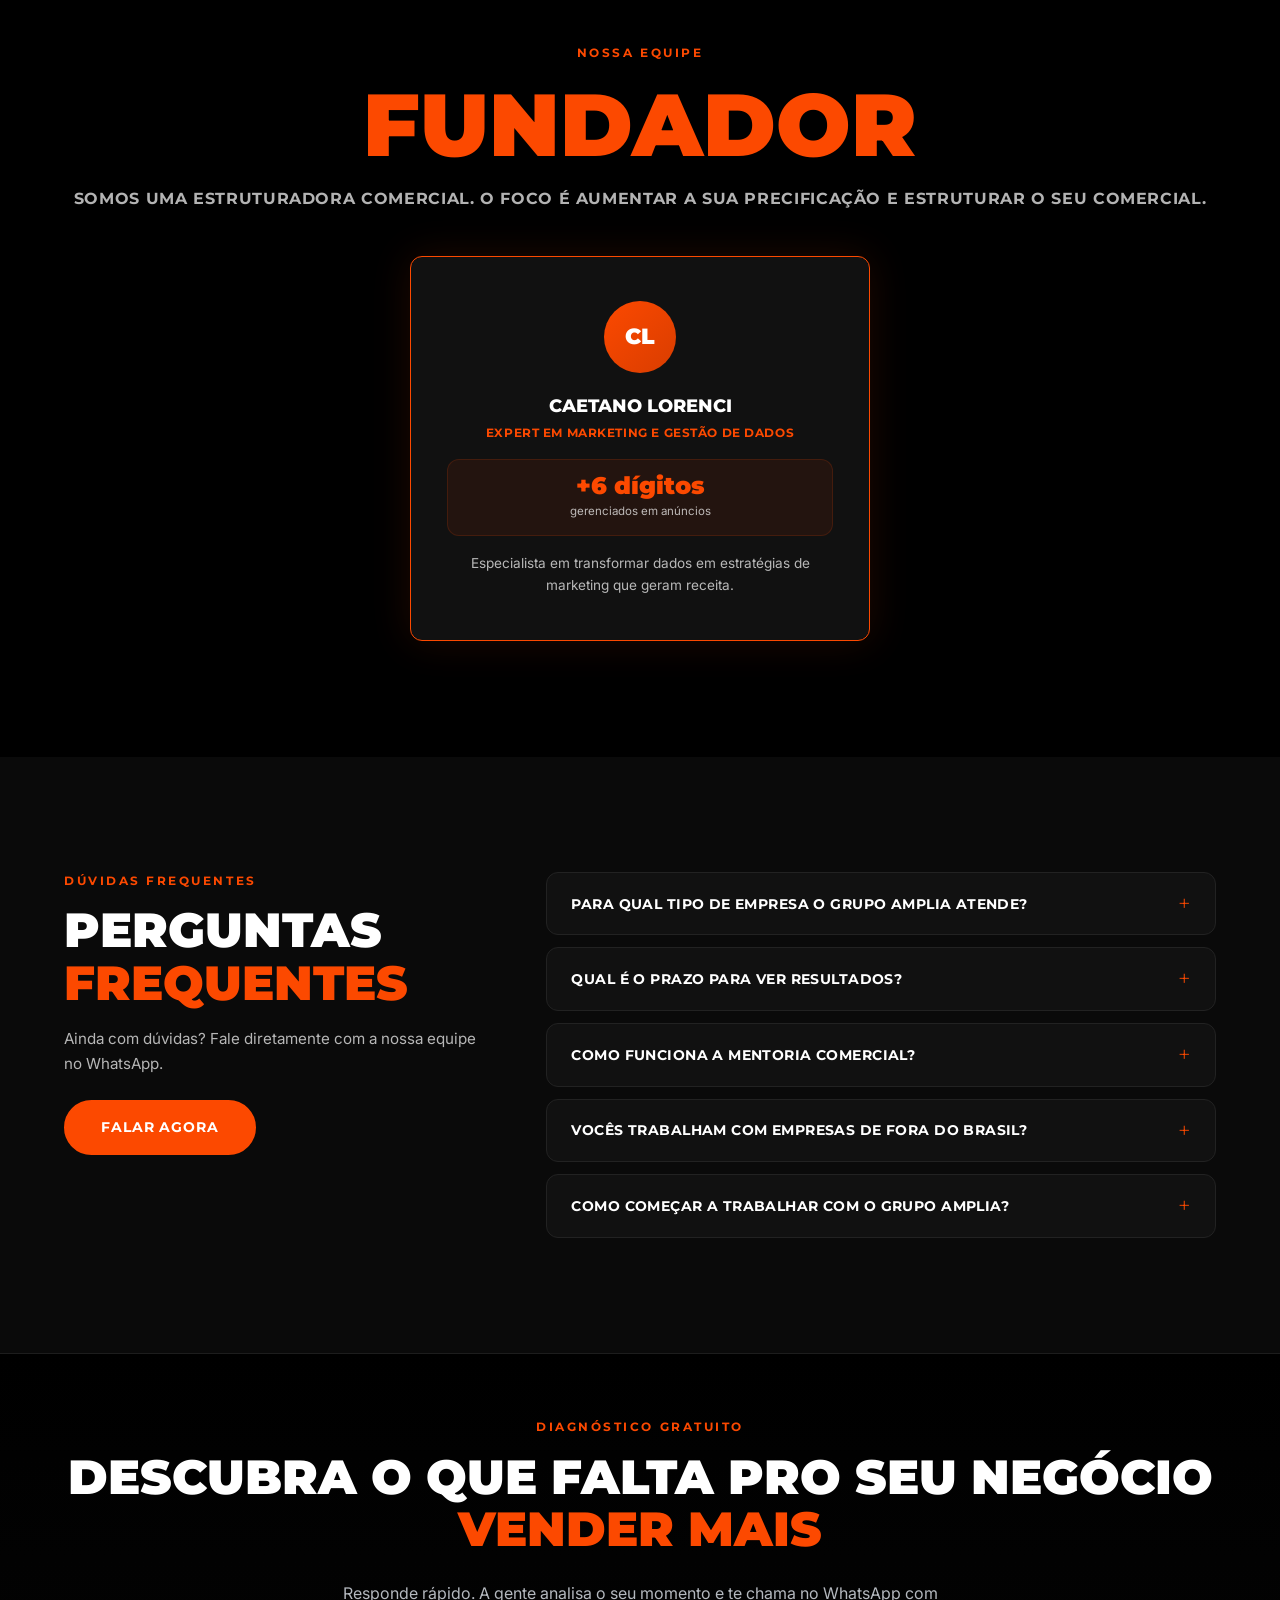
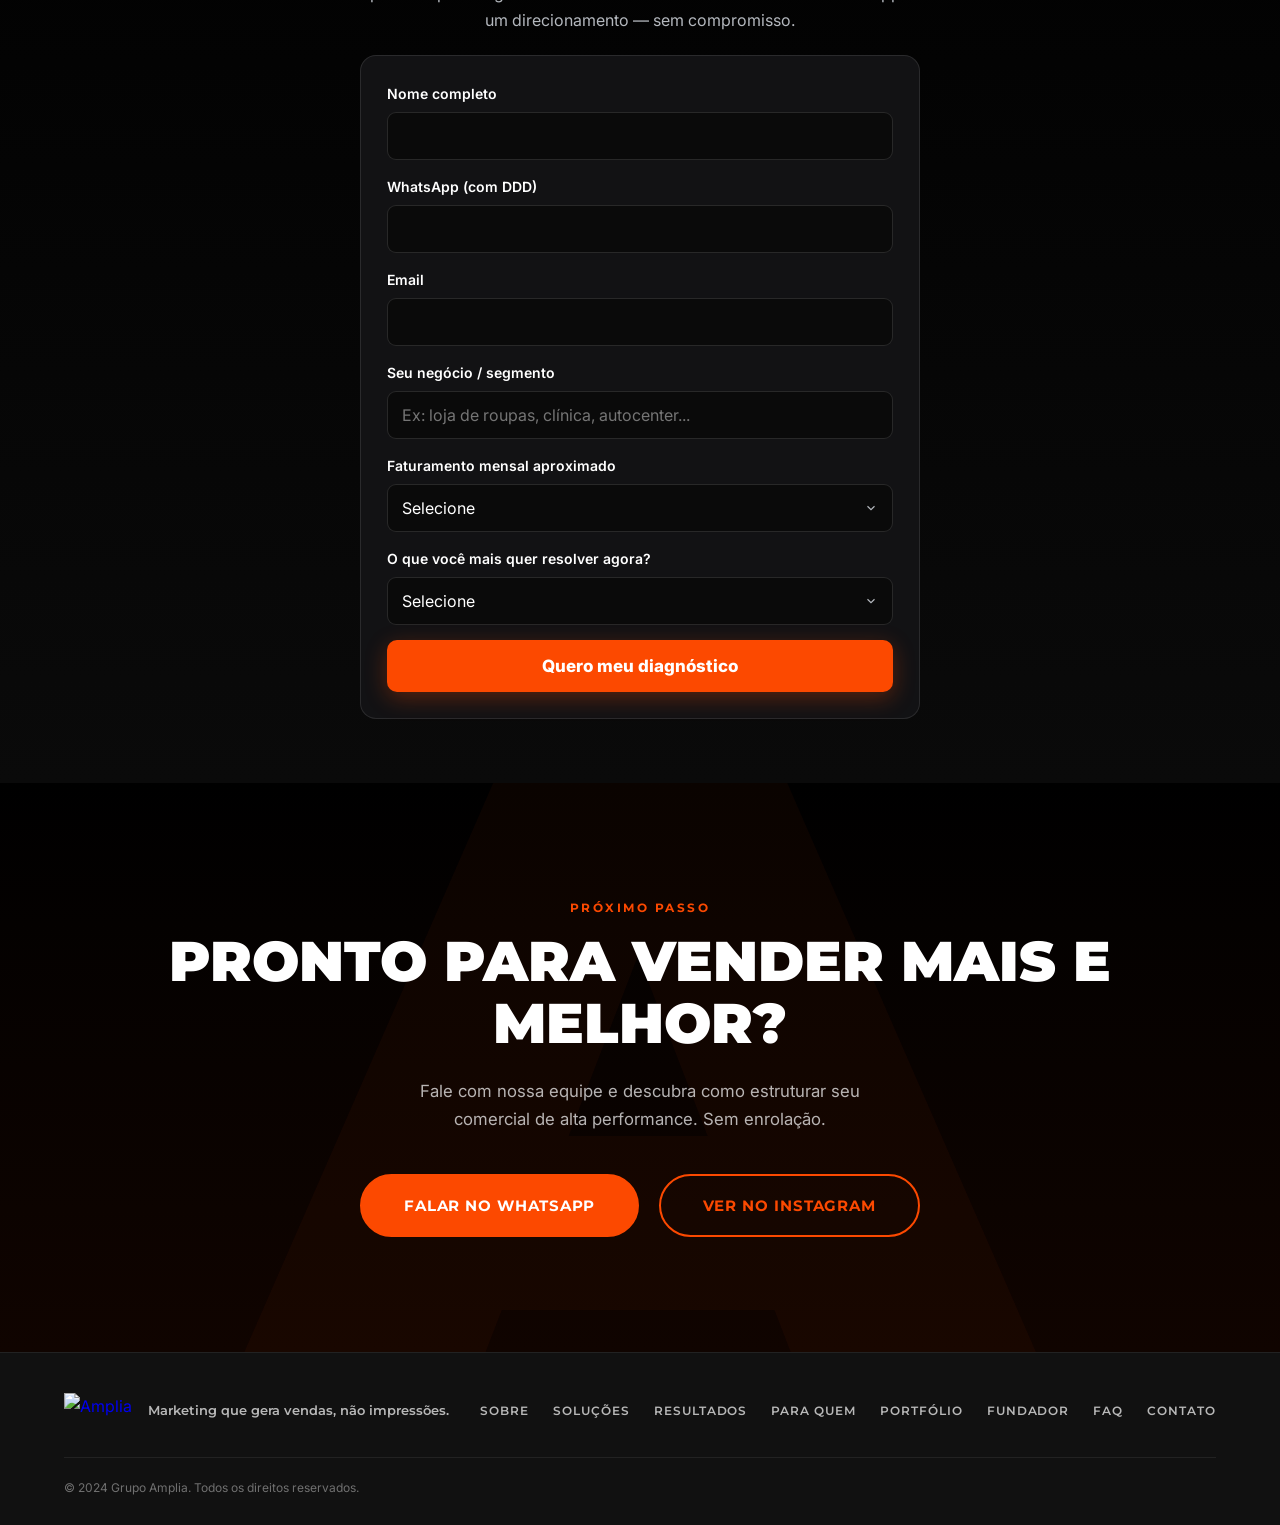
==== commit 11c838d6: "feat(site): todos os CTAs de contato funilando pelo formulario de diagnostico" ====
--- a/index.html
+++ b/index.html
@@ -39,7 +39,7 @@
         <a href="#para-quem">Para quem</a>
         <a href="#portfolio">Portfólio</a>
         <a href="#fundadores">Fundador</a>
-        <a href="#contato" class="btn btn--sm">Falar com a equipe</a>
+        <a href="#diagnostico" class="btn btn--sm">Falar com a equipe</a>
       </nav>
       <button class="nav__hamburger" id="hamburger" aria-label="Abrir menu" aria-expanded="false">
         <span></span><span></span><span></span>
@@ -149,7 +149,7 @@
           <div class="bullet"><span class="bullet__dot"></span><span class="bullet__text">Resultados mensuráveis desde o 1º mês</span></div>
           <div class="bullet"><span class="bullet__dot"></span><span class="bullet__text">Operação completa: marca, conteúdo, vídeo e tráfego</span></div>
         </div>
-        <a href="#contato" class="btn btn--primary">Falar com a equipe</a>
+        <a href="#diagnostico" class="btn btn--primary">Falar com a equipe</a>
       </div>
     </div>
   </section>
@@ -375,7 +375,7 @@
         <span class="eyebrow">Dúvidas frequentes</span>
         <h2>Perguntas <span class="or">frequentes</span></h2>
         <p>Ainda com dúvidas? Fale diretamente com a nossa equipe no WhatsApp.</p>
-        <a href="#contato" class="btn btn--primary" style="margin-top:1.5rem;">Falar agora</a>
+        <a href="#diagnostico" class="btn btn--primary" style="margin-top:1.5rem;">Falar agora</a>
       </div>
       <div class="faq__list">
         <div class="faq-item">
@@ -471,10 +471,7 @@
       <h2 class="center">Pronto para <span class="or">vender mais<br/>e melhor?</span></h2>
       <p class="center">Fale com nossa equipe e descubra como estruturar seu comercial de alta performance. Sem enrolação.</p>
       <div class="cta-final__actions">
-        <a href="https://wa.me/5549936181867?text=Oi%21%20Vim%20pelo%20site%20e%20quero%20entender%20como%20o%20Grupo%20Amplia%20pode%20me%20ajudar%20a%20vender%20mais." target="_blank" rel="noopener noreferrer" class="btn btn--lg btn--pulse">
-          <svg width="22" height="22" viewBox="0 0 24 24" fill="currentColor" aria-hidden="true" style="vertical-align:middle;margin-right:8px"><path d="M17.472 14.382c-.297-.149-1.758-.867-2.03-.967-.273-.099-.471-.148-.67.15-.197.297-.767.966-.94 1.164-.173.199-.347.223-.644.075-.297-.15-1.255-.463-2.39-1.475-.883-.788-1.48-1.761-1.653-2.059-.173-.297-.018-.458.13-.606.134-.133.298-.347.446-.52.149-.174.198-.298.298-.497.099-.198.05-.371-.025-.52-.075-.149-.669-1.612-.916-2.207-.242-.579-.487-.5-.669-.51-.173-.008-.371-.01-.57-.01-.198 0-.52.074-.792.372-.272.297-1.04 1.016-1.04 2.479 0 1.462 1.065 2.875 1.213 3.074.149.198 2.096 3.2 5.077 4.487.709.306 1.262.489 1.694.625.712.227 1.36.195 1.871.118.571-.085 1.758-.719 2.006-1.413.248-.694.248-1.289.173-1.413-.074-.124-.272-.198-.57-.347m-5.421 7.403h-.004a9.87 9.87 0 01-5.031-1.378l-.361-.214-3.741.982.998-3.648-.235-.374a9.86 9.86 0 01-1.51-5.26c.001-5.45 4.436-9.884 9.888-9.884 2.64 0 5.122 1.03 6.988 2.898a9.825 9.825 0 012.893 6.994c-.003 5.45-4.437 9.884-9.885 9.884m8.413-18.297A11.815 11.815 0 0012.05 0C5.495 0 .16 5.335.157 11.892c0 2.096.547 4.142 1.588 5.945L.057 24l6.305-1.654a11.882 11.882 0 005.683 1.448h.005c6.554 0 11.89-5.335 11.893-11.893a11.821 11.821 0 00-3.48-8.413z"/></svg>
-          Falar no WhatsApp
-        </a>
+        <a href="#diagnostico" class="btn btn--lg btn--pulse">Fazer meu diagnóstico gratuito</a>
         <a href="https://instagram.com/grupo.amplia" target="_blank" rel="noopener noreferrer" class="btn btn--ghost btn--lg">
           Ver no Instagram
         </a>
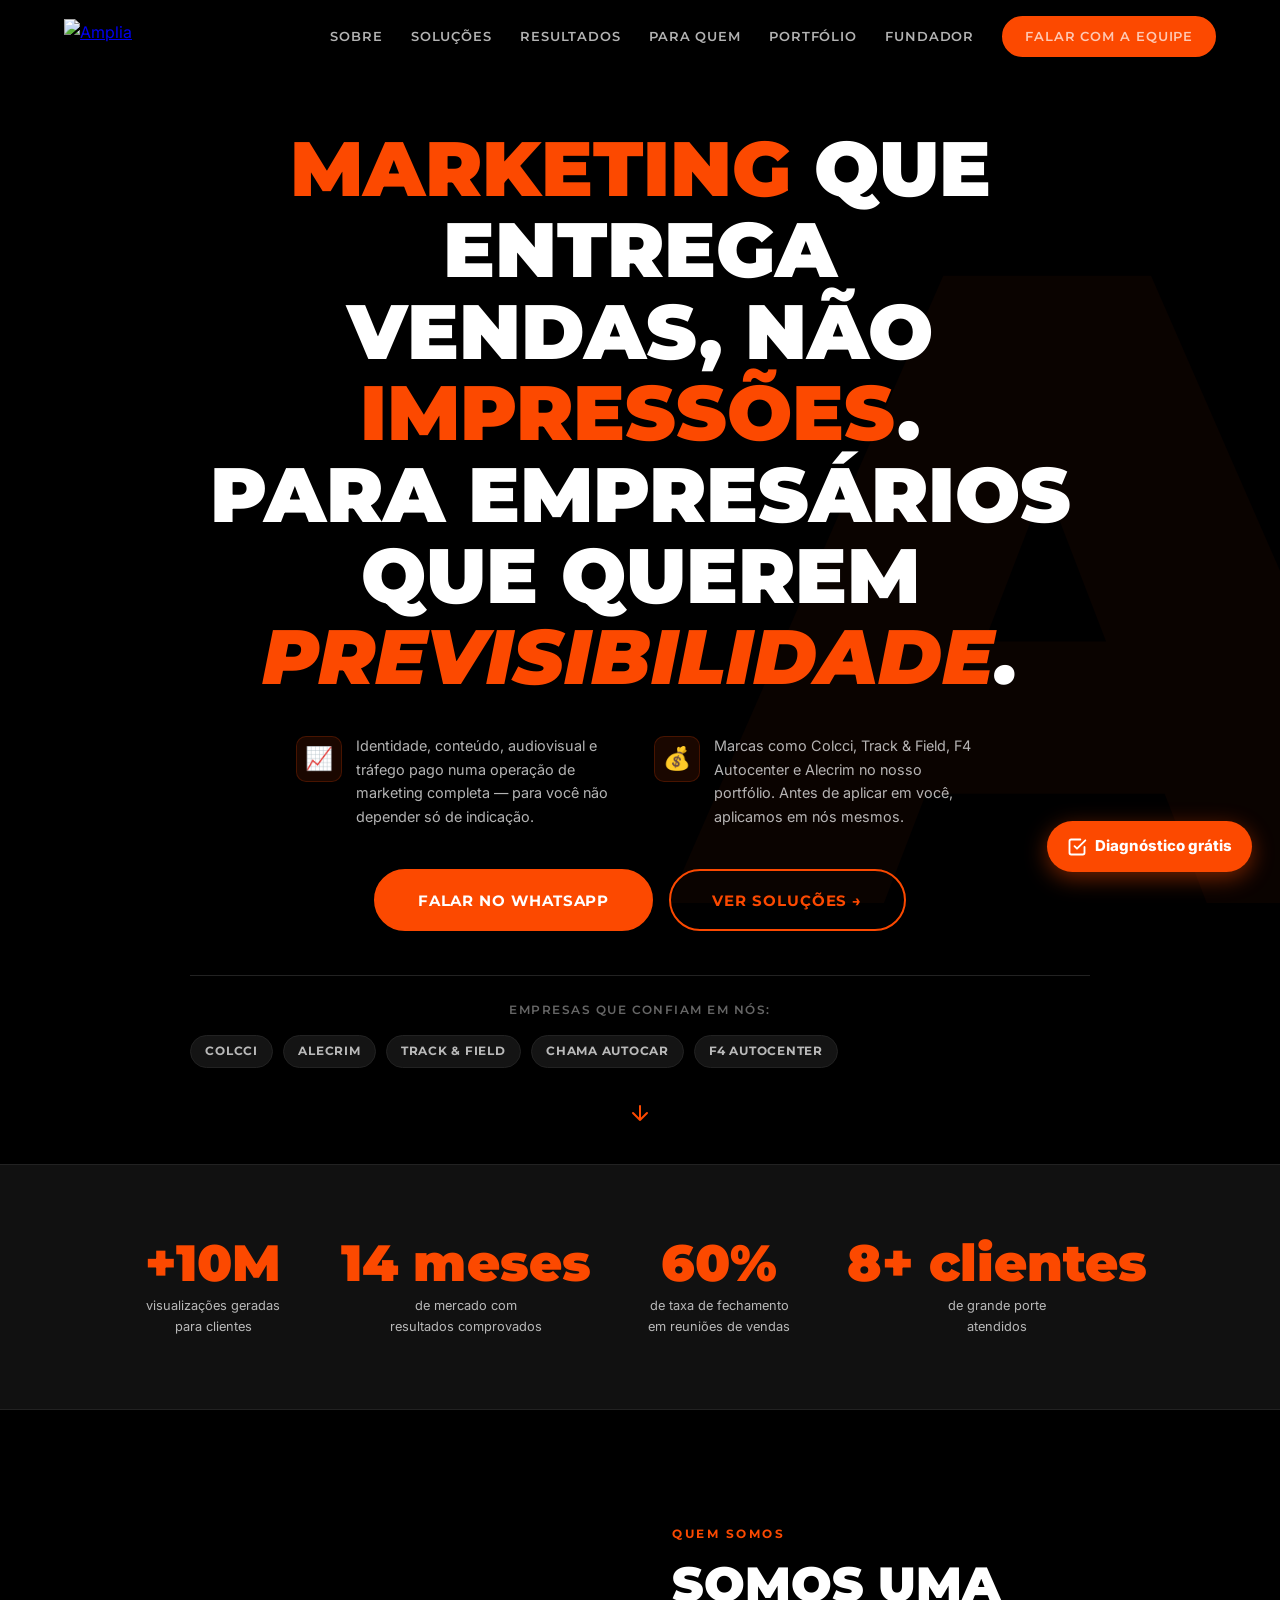
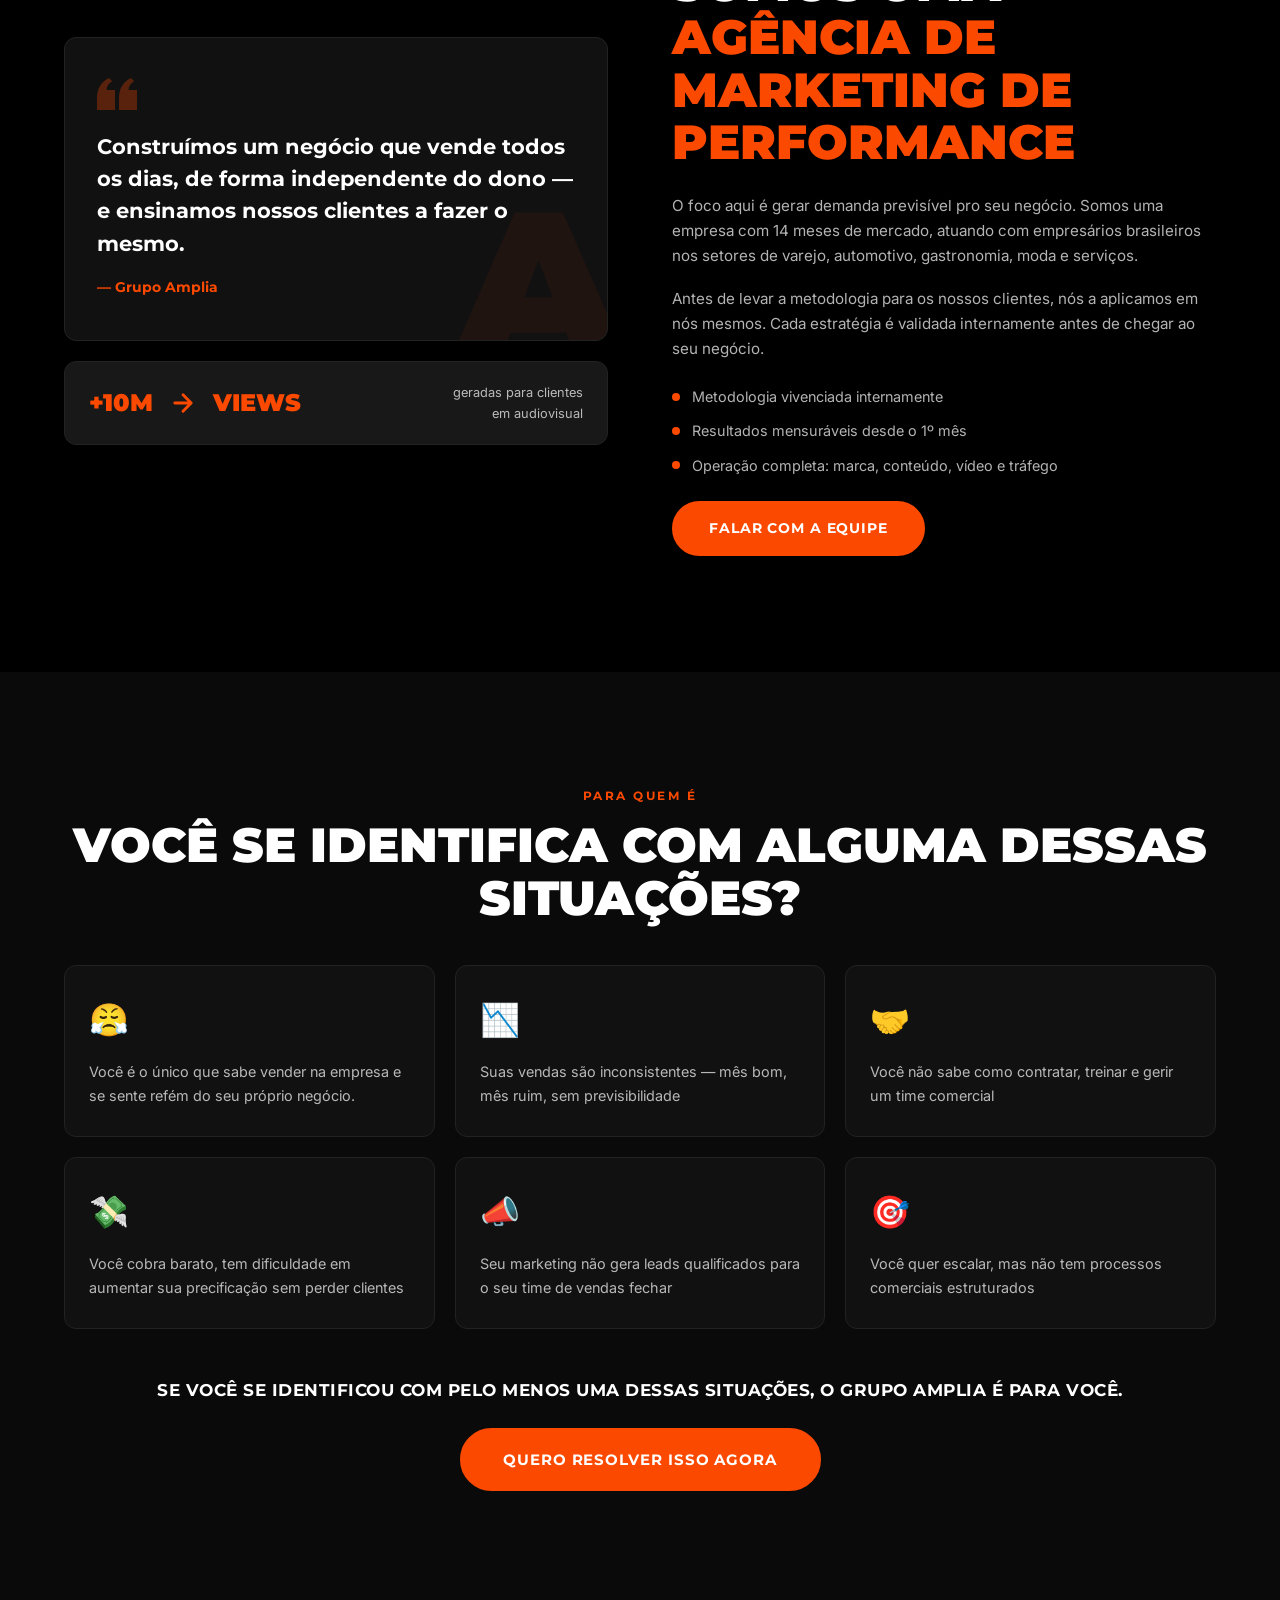
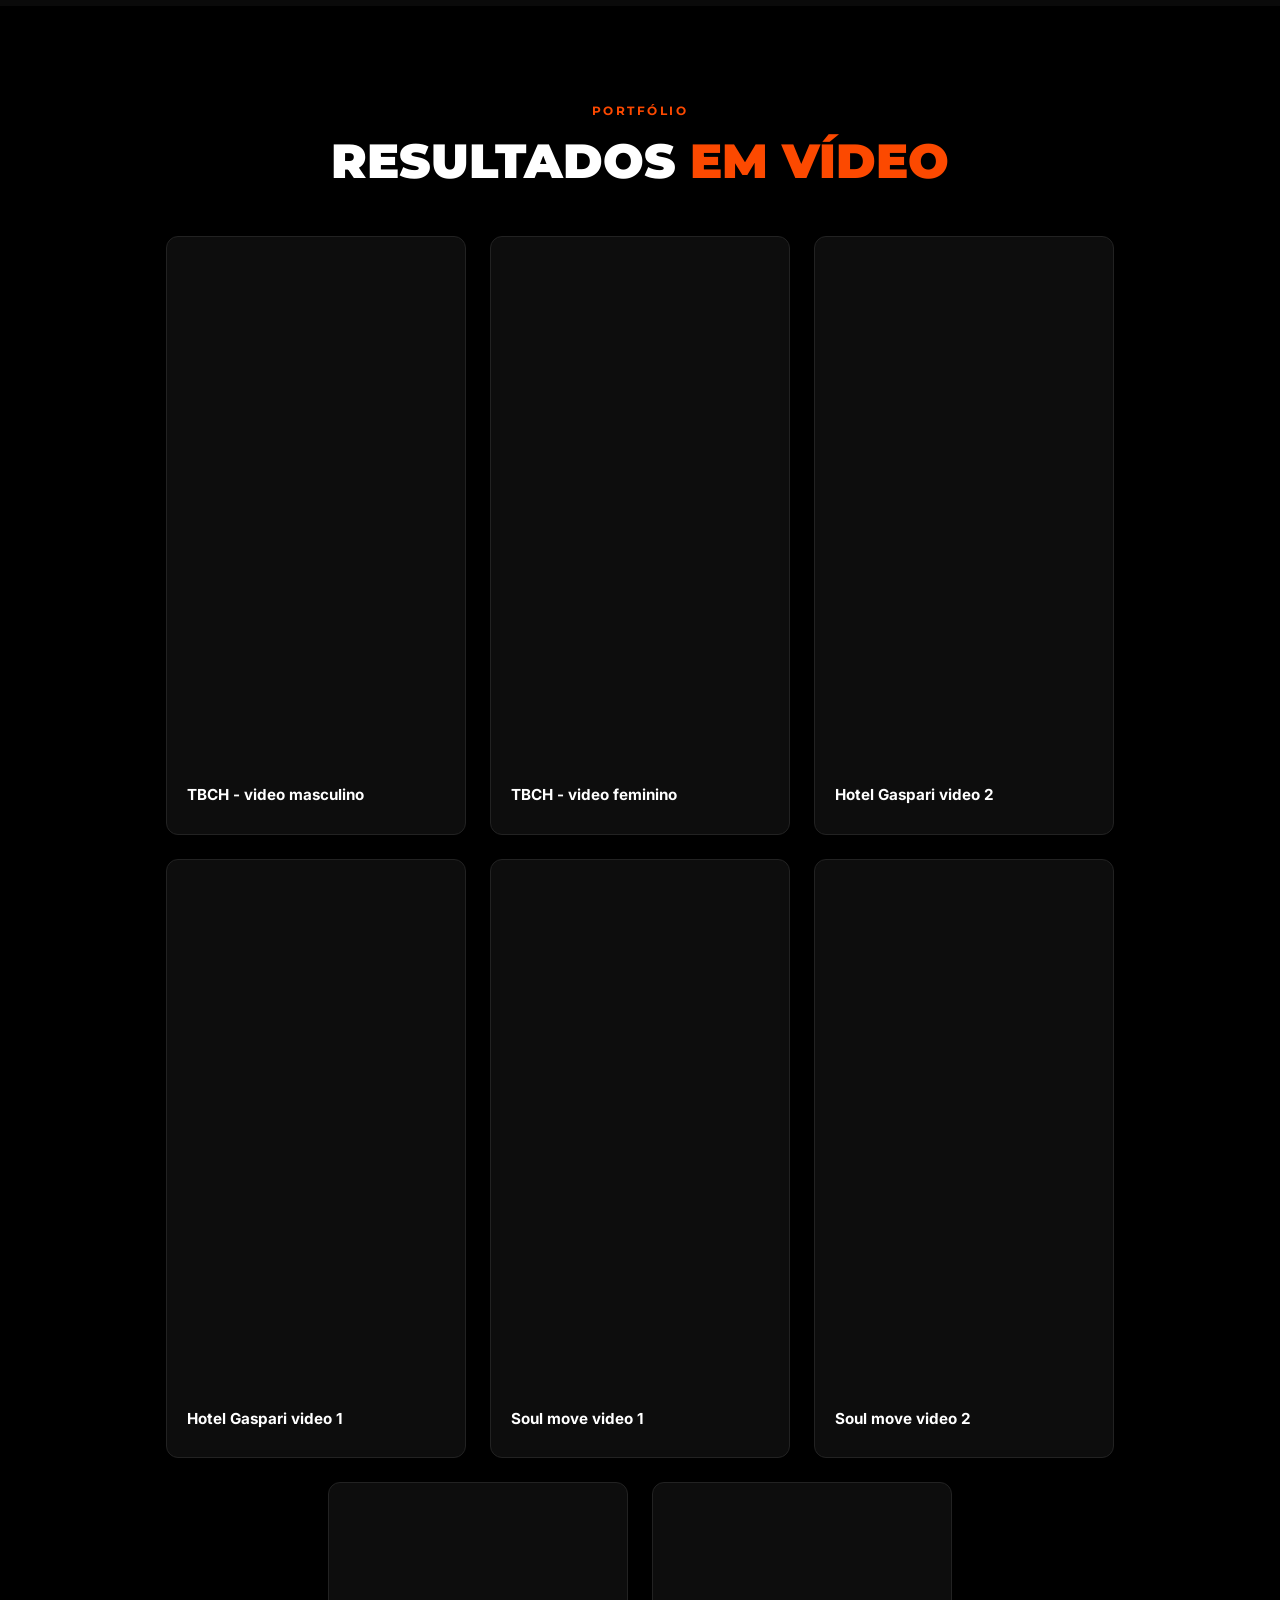
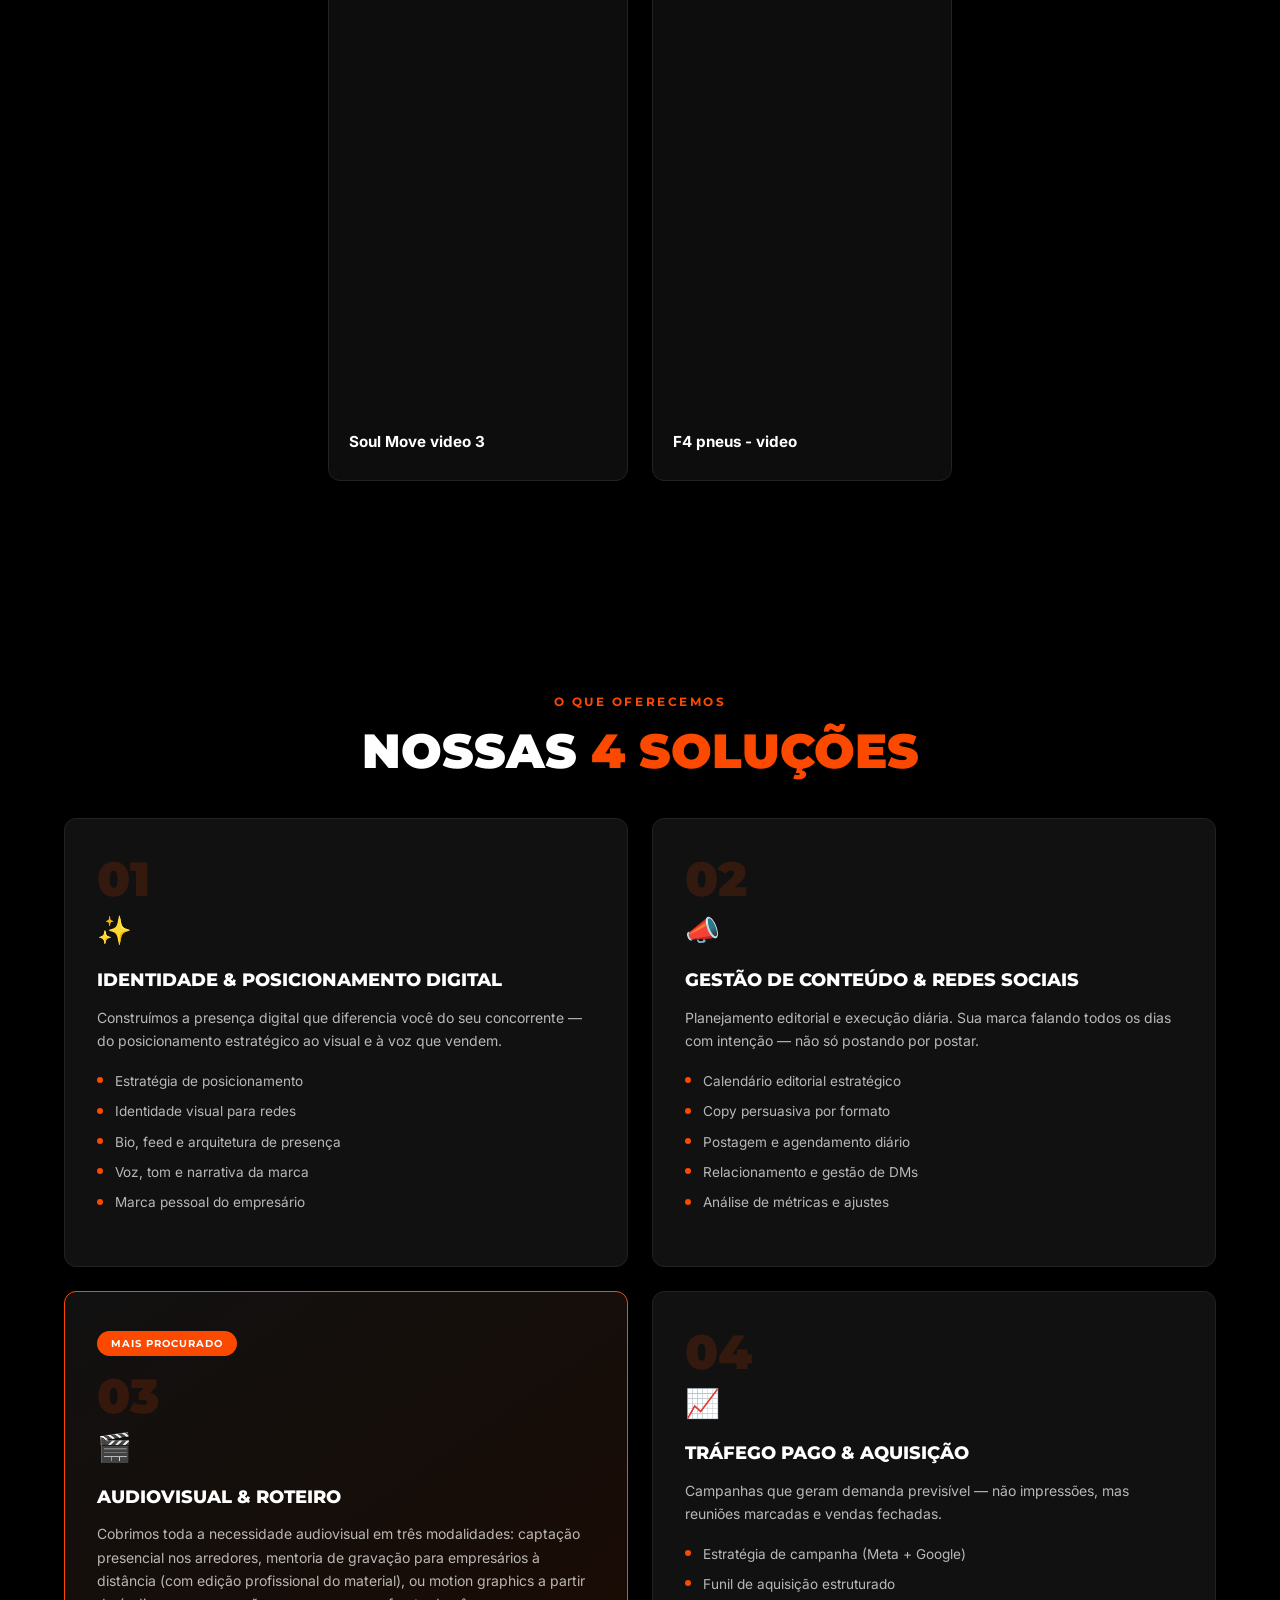
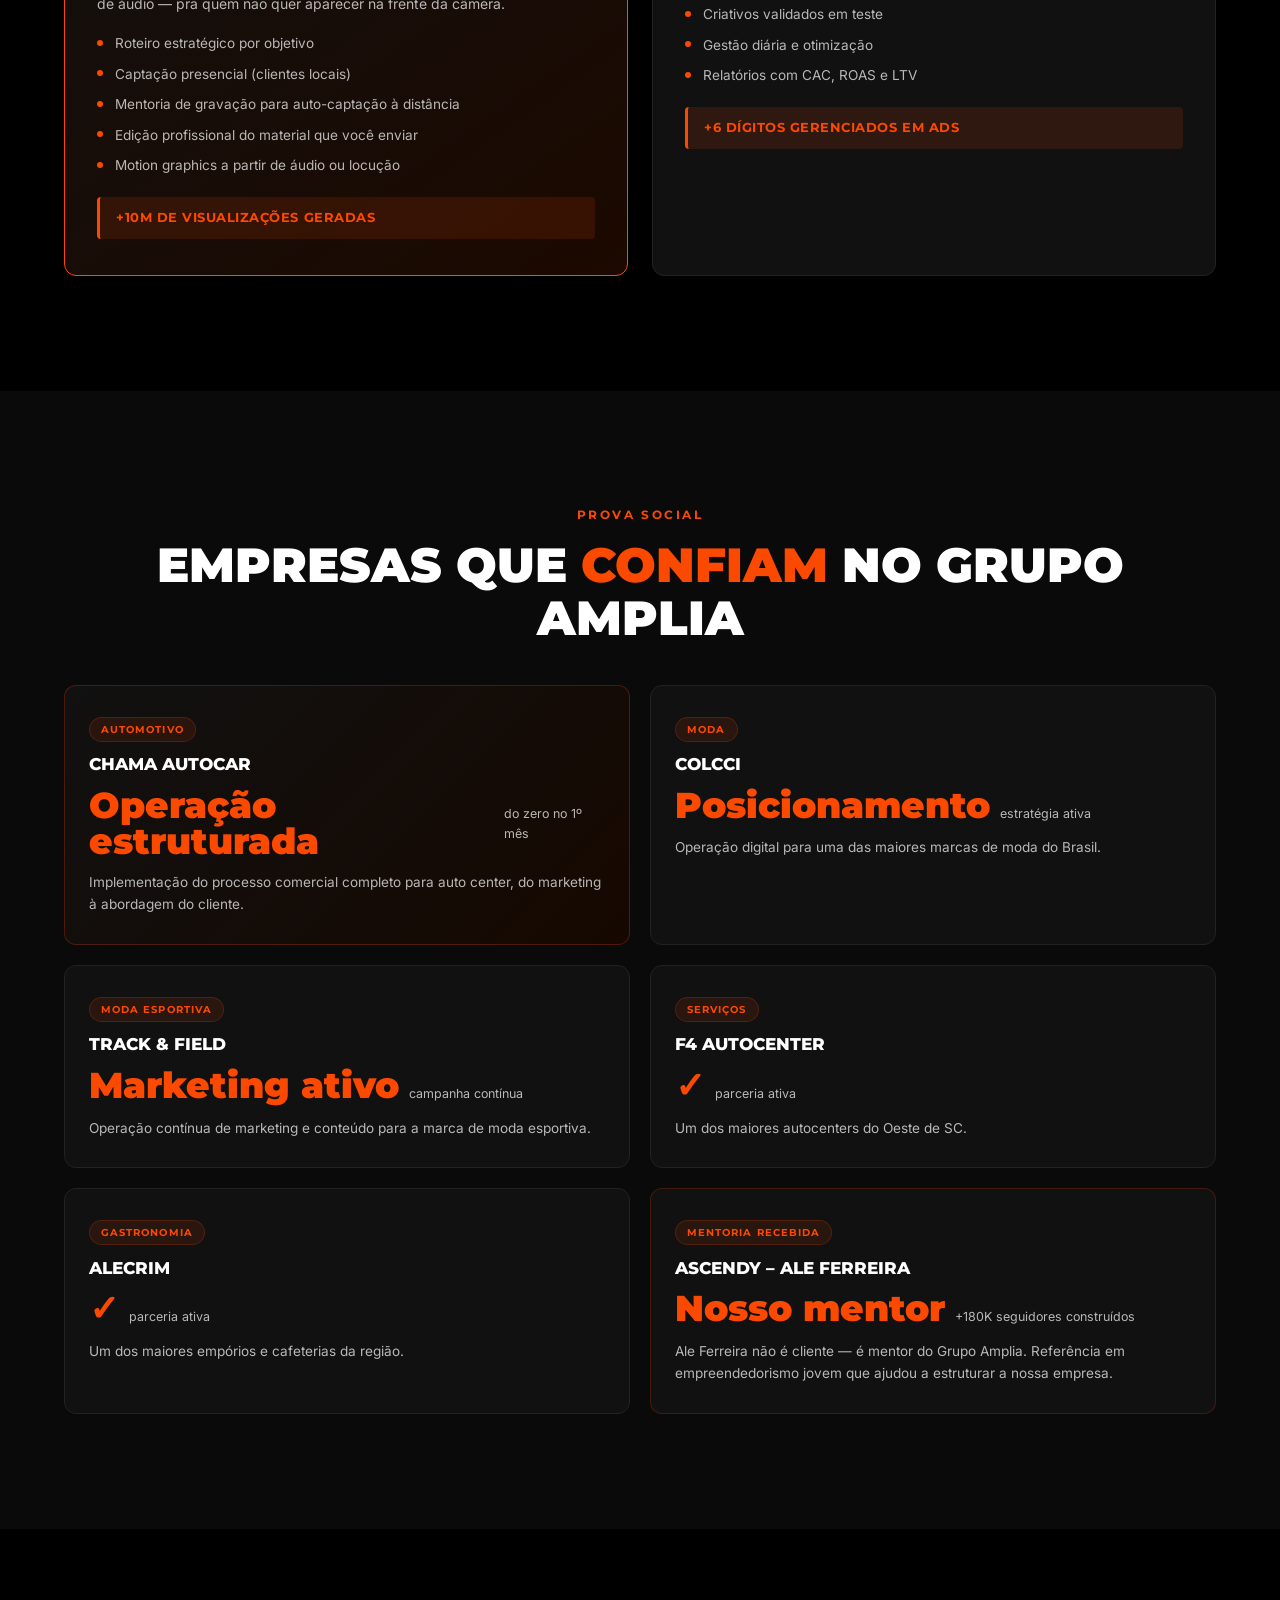
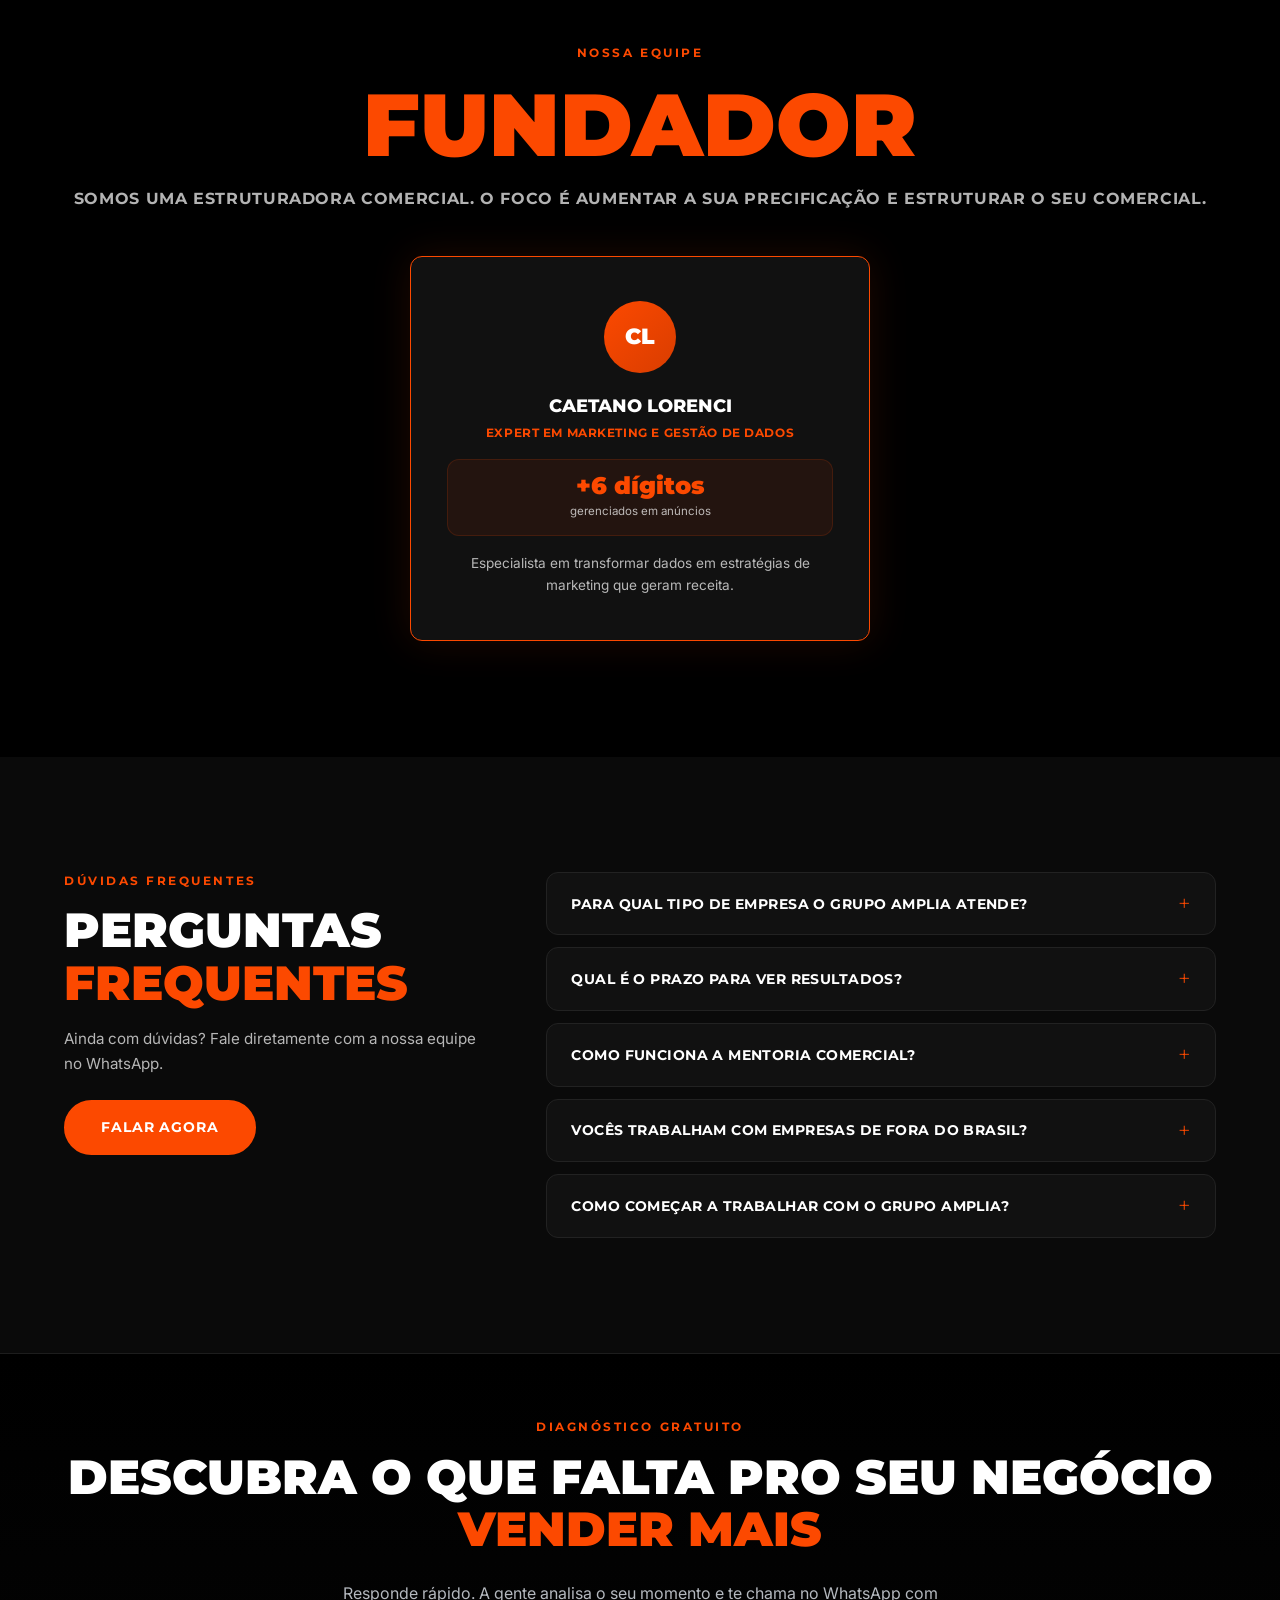
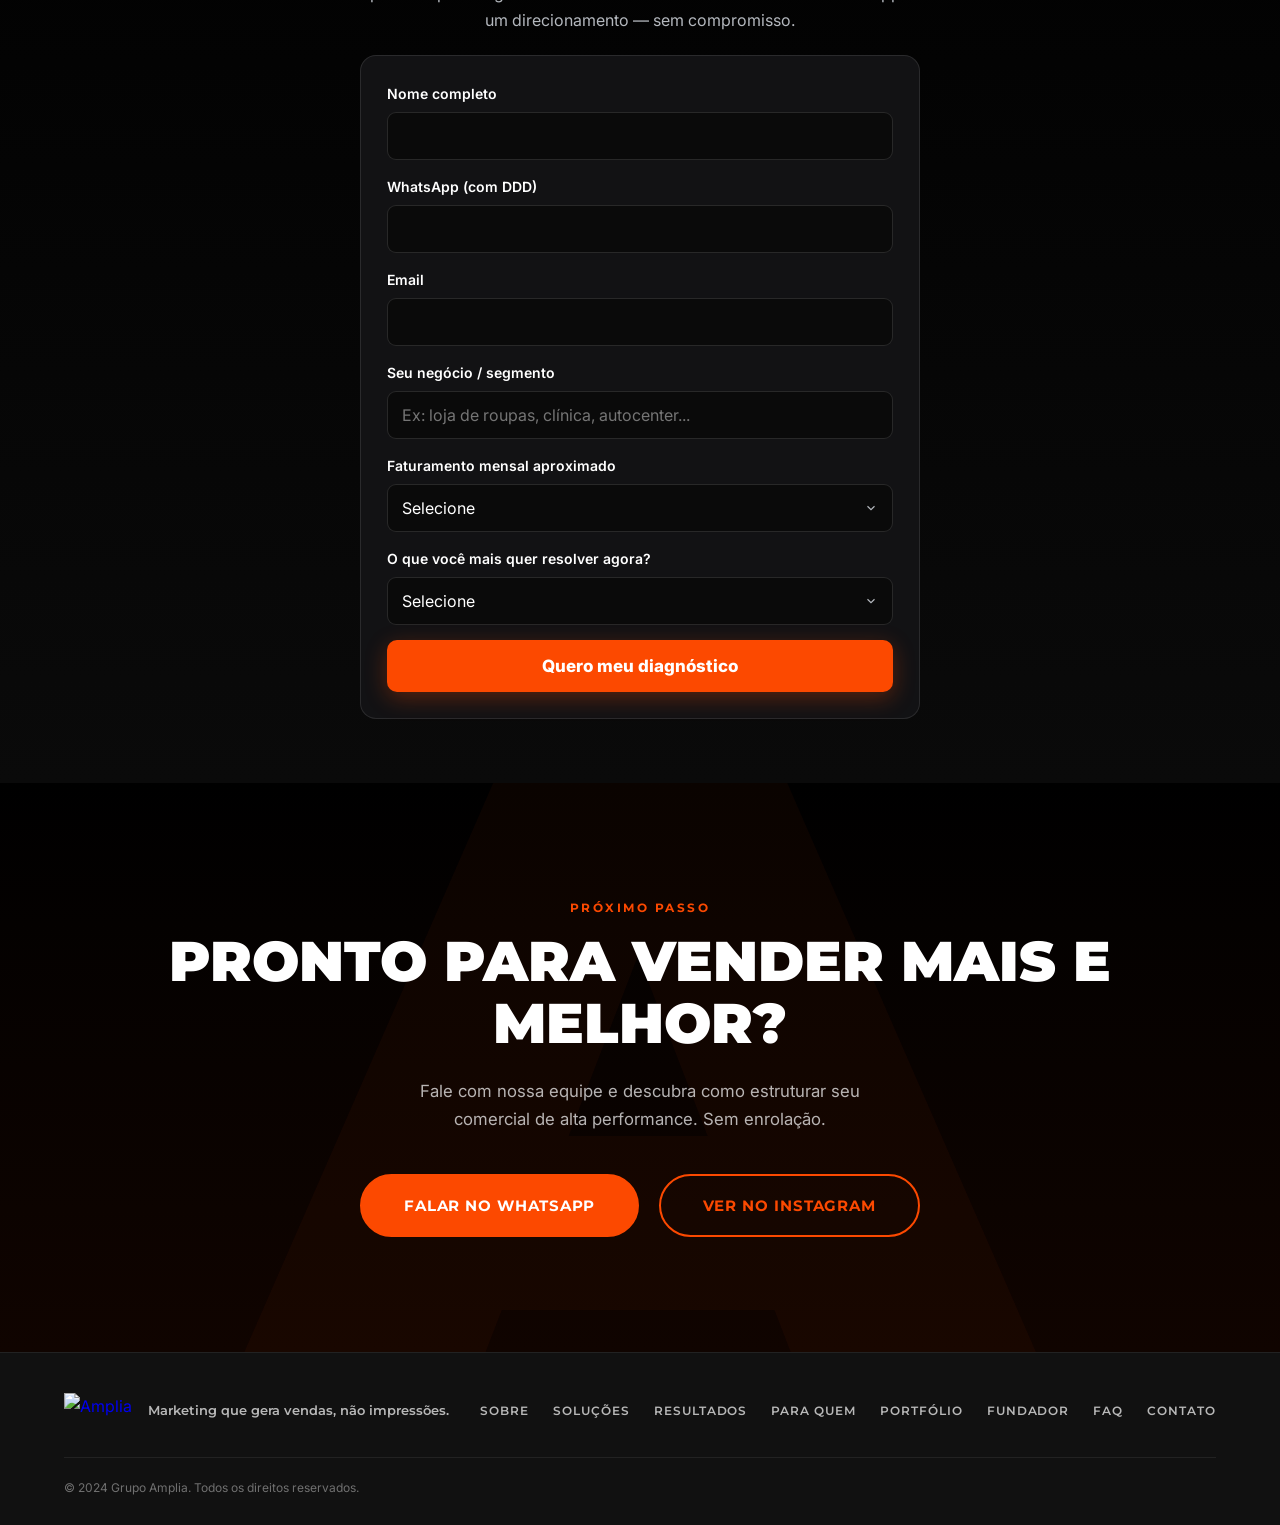
==== commit fbe58323: "feat(site): botao flutuante vira pill Diagnostico gratis apontando pro form" ====
--- a/index.html
+++ b/index.html
@@ -505,8 +505,10 @@
   </footer>
 
   <!-- ========== WHATSAPP FLOAT ========== -->
-  <a href="https://wa.me/5549936181867?text=Oi%21%20Vim%20pelo%20site%20e%20quero%20entender%20como%20o%20Grupo%20Amplia%20pode%20me%20ajudar%20a%20vender%20mais." target="_blank" rel="noopener noreferrer" class="wa-float" aria-label="Falar no WhatsApp">
-    <svg width="28" height="28" viewBox="0 0 24 24" fill="white"><path d="M17.472 14.382c-.297-.149-1.758-.867-2.03-.967-.273-.099-.471-.148-.67.15-.197.297-.767.966-.94 1.164-.173.199-.347.223-.644.075-.297-.15-1.255-.463-2.39-1.475-.883-.788-1.48-1.761-1.653-2.059-.173-.297-.018-.458.13-.606.134-.133.298-.347.446-.52.149-.174.198-.298.298-.497.099-.198.05-.371-.025-.52-.075-.149-.669-1.612-.916-2.207-.242-.579-.487-.5-.669-.51-.173-.008-.371-.01-.57-.01-.198 0-.52.074-.792.372-.272.297-1.04 1.016-1.04 2.479 0 1.462 1.065 2.875 1.213 3.074.149.198 2.096 3.2 5.077 4.487.709.306 1.262.489 1.694.625.712.227 1.36.195 1.871.118.571-.085 1.758-.719 2.006-1.413.248-.694.248-1.289.173-1.413-.074-.124-.272-.198-.57-.347m-5.421 7.403h-.004a9.87 9.87 0 01-5.031-1.378l-.361-.214-3.741.982.998-3.648-.235-.374a9.86 9.86 0 01-1.51-5.26c.001-5.45 4.436-9.884 9.888-9.884 2.64 0 5.122 1.03 6.988 2.898a9.825 9.825 0 012.893 6.994c-.003 5.45-4.437 9.884-9.885 9.884m8.413-18.297A11.815 11.815 0 0012.05 0C5.495 0 .16 5.335.157 11.892c0 2.096.547 4.142 1.588 5.945L.057 24l6.305-1.654a11.882 11.882 0 005.683 1.448h.005c6.554 0 11.89-5.335 11.893-11.893a11.821 11.821 0 00-3.48-8.413z"/></svg>
+  <a href="#diagnostico" class="wa-float" aria-label="Fazer diagnóstico gratuito"
+     style="background:#fc4900;width:auto;height:auto;border-radius:32px;padding:13px 20px;display:inline-flex;align-items:center;gap:8px;color:#fff;font-weight:800;font-size:15px;font-family:'Inter',sans-serif;text-decoration:none;white-space:nowrap;box-shadow:0 6px 22px rgba(252,73,0,.45)">
+    <svg width="20" height="20" viewBox="0 0 24 24" fill="none" stroke="#fff" stroke-width="2.2" stroke-linecap="round" stroke-linejoin="round"><path d="M9 11l3 3L22 4"/><path d="M21 12v7a2 2 0 0 1-2 2H5a2 2 0 0 1-2-2V5a2 2 0 0 1 2-2h11"/></svg>
+    Diagnóstico grátis
   </a>
 
   <script>
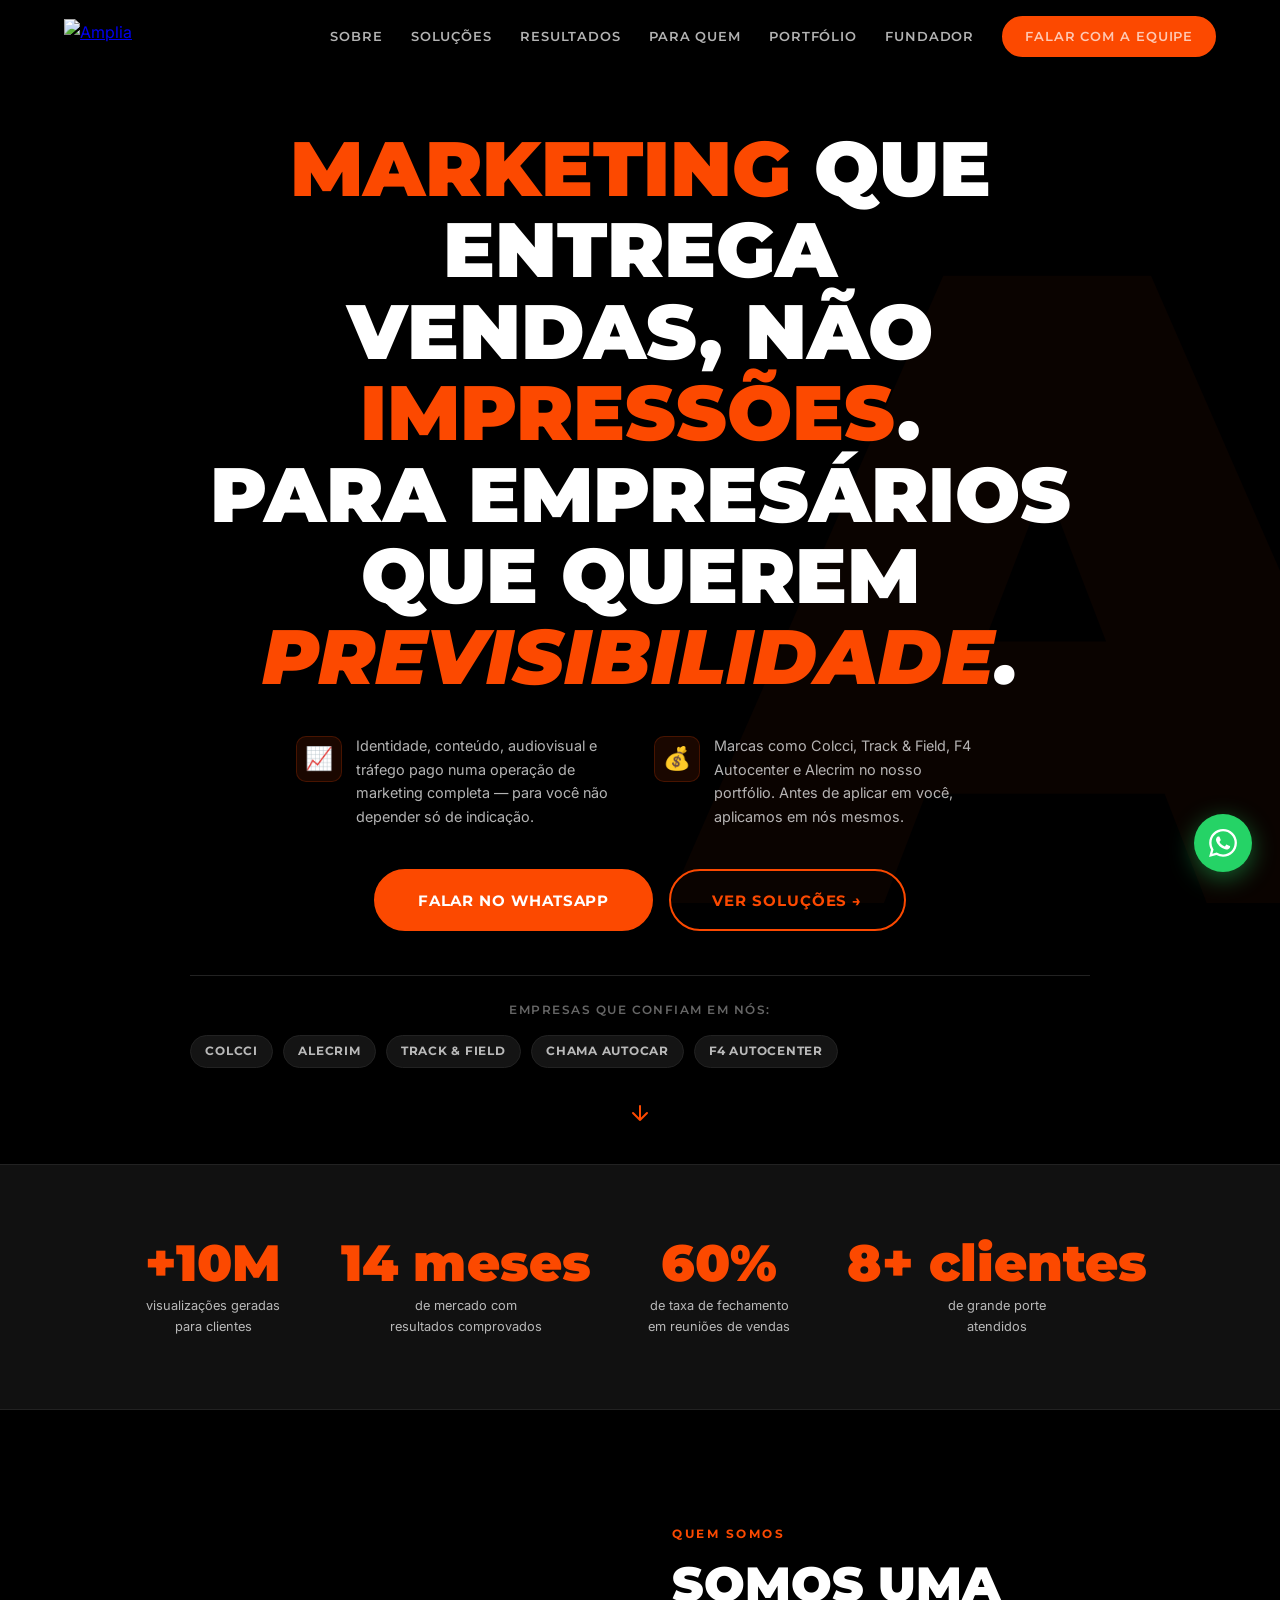
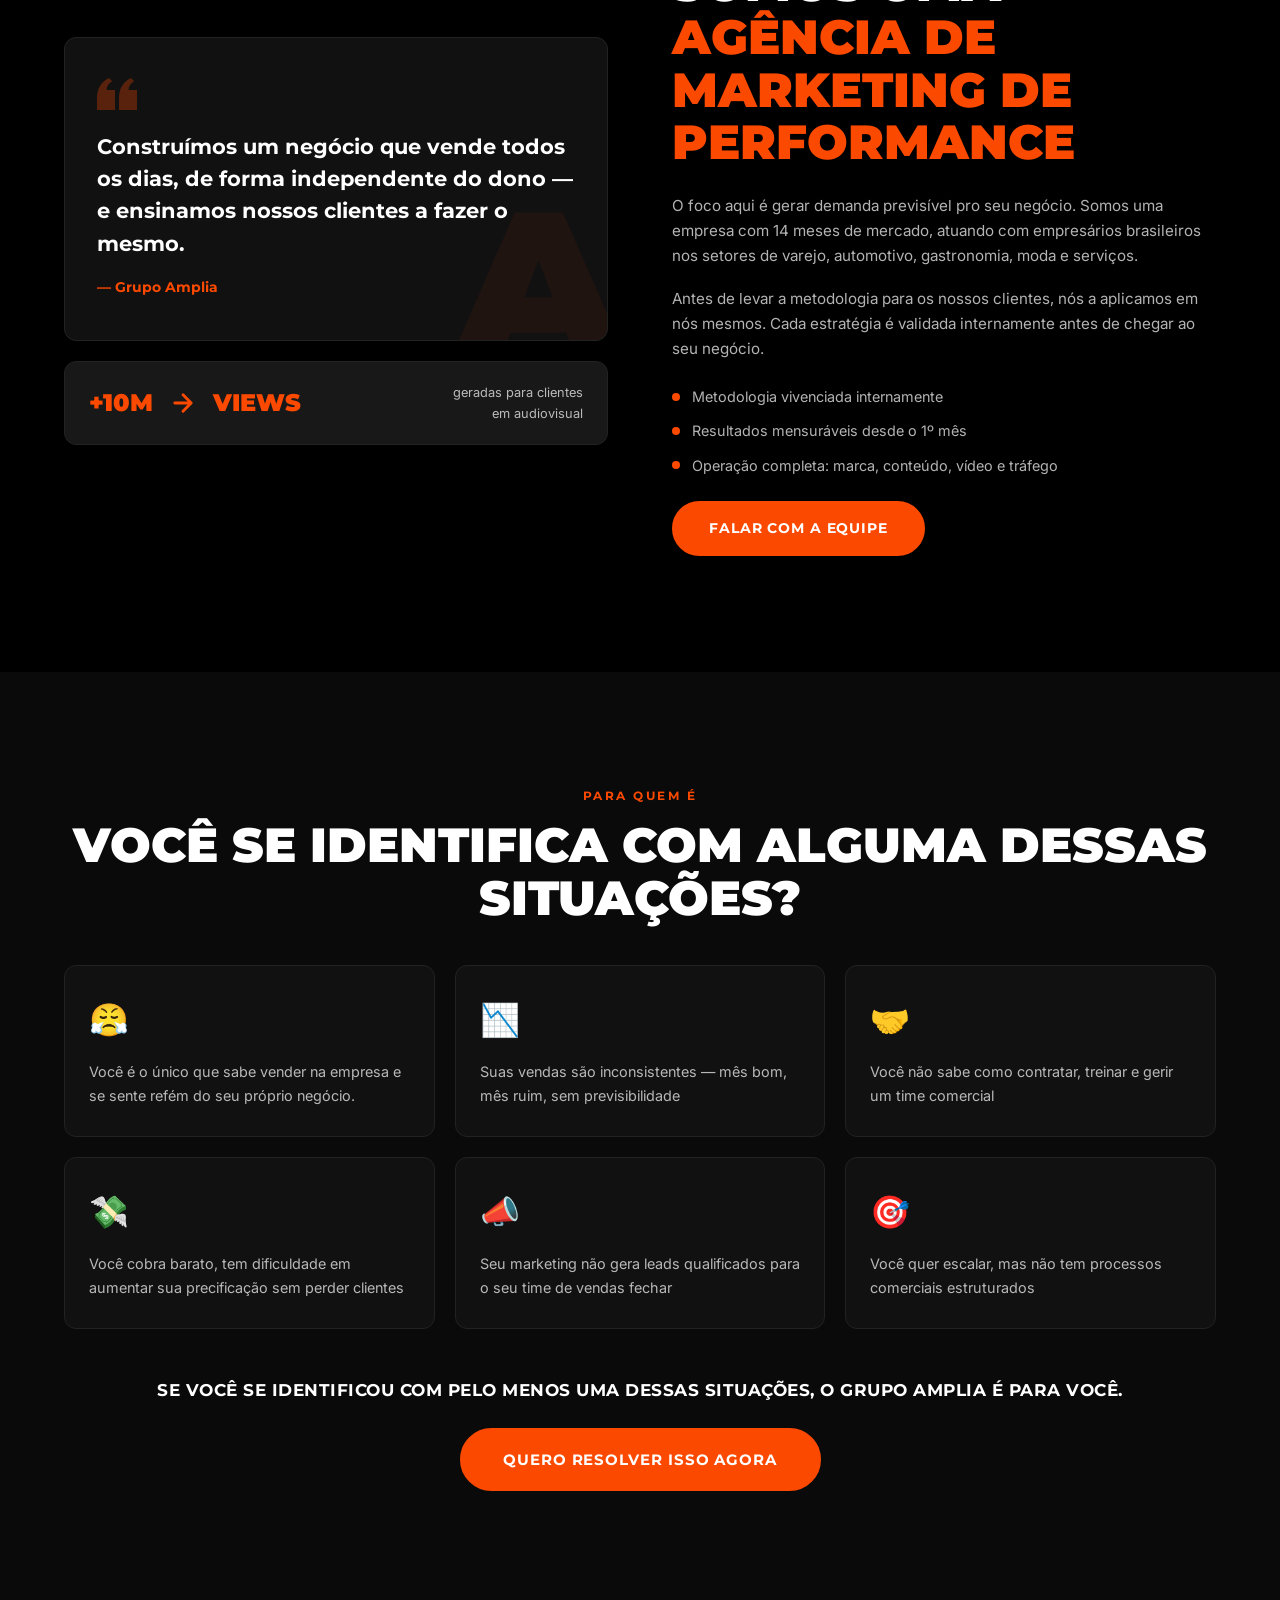
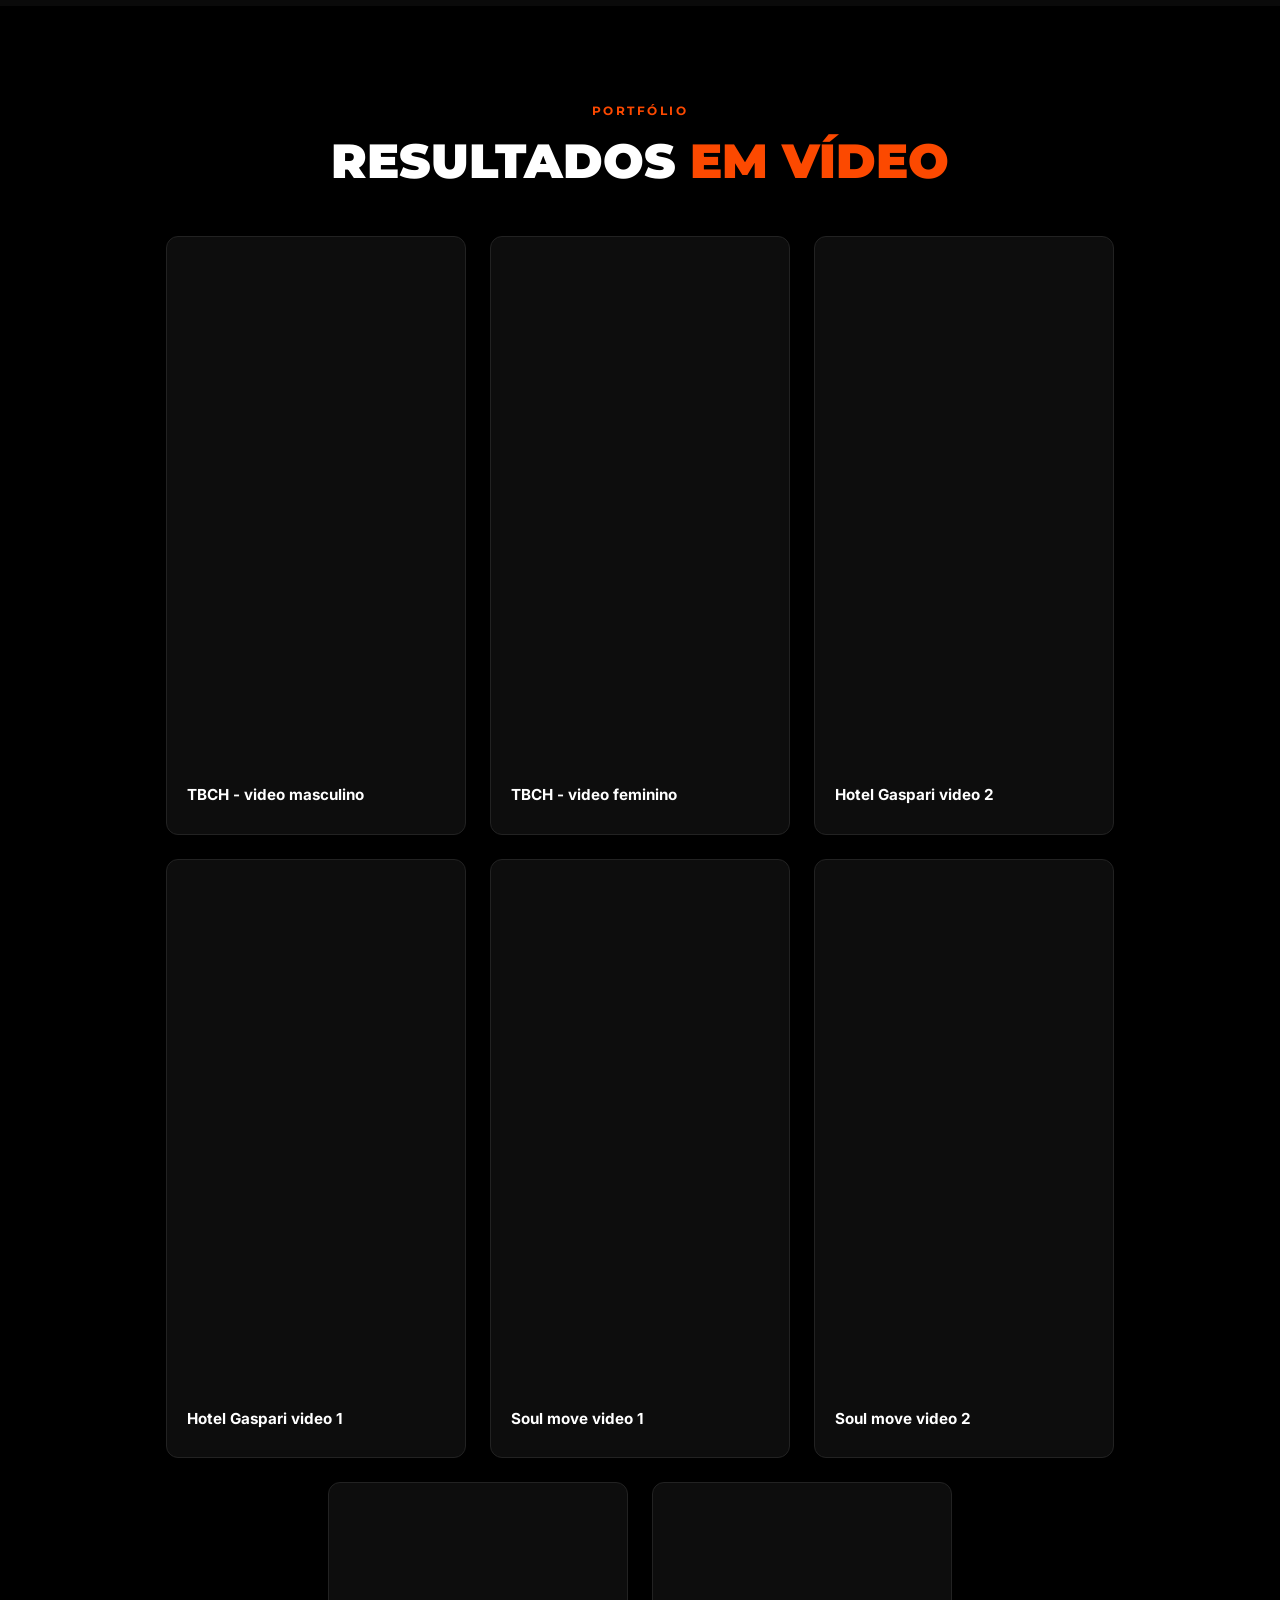
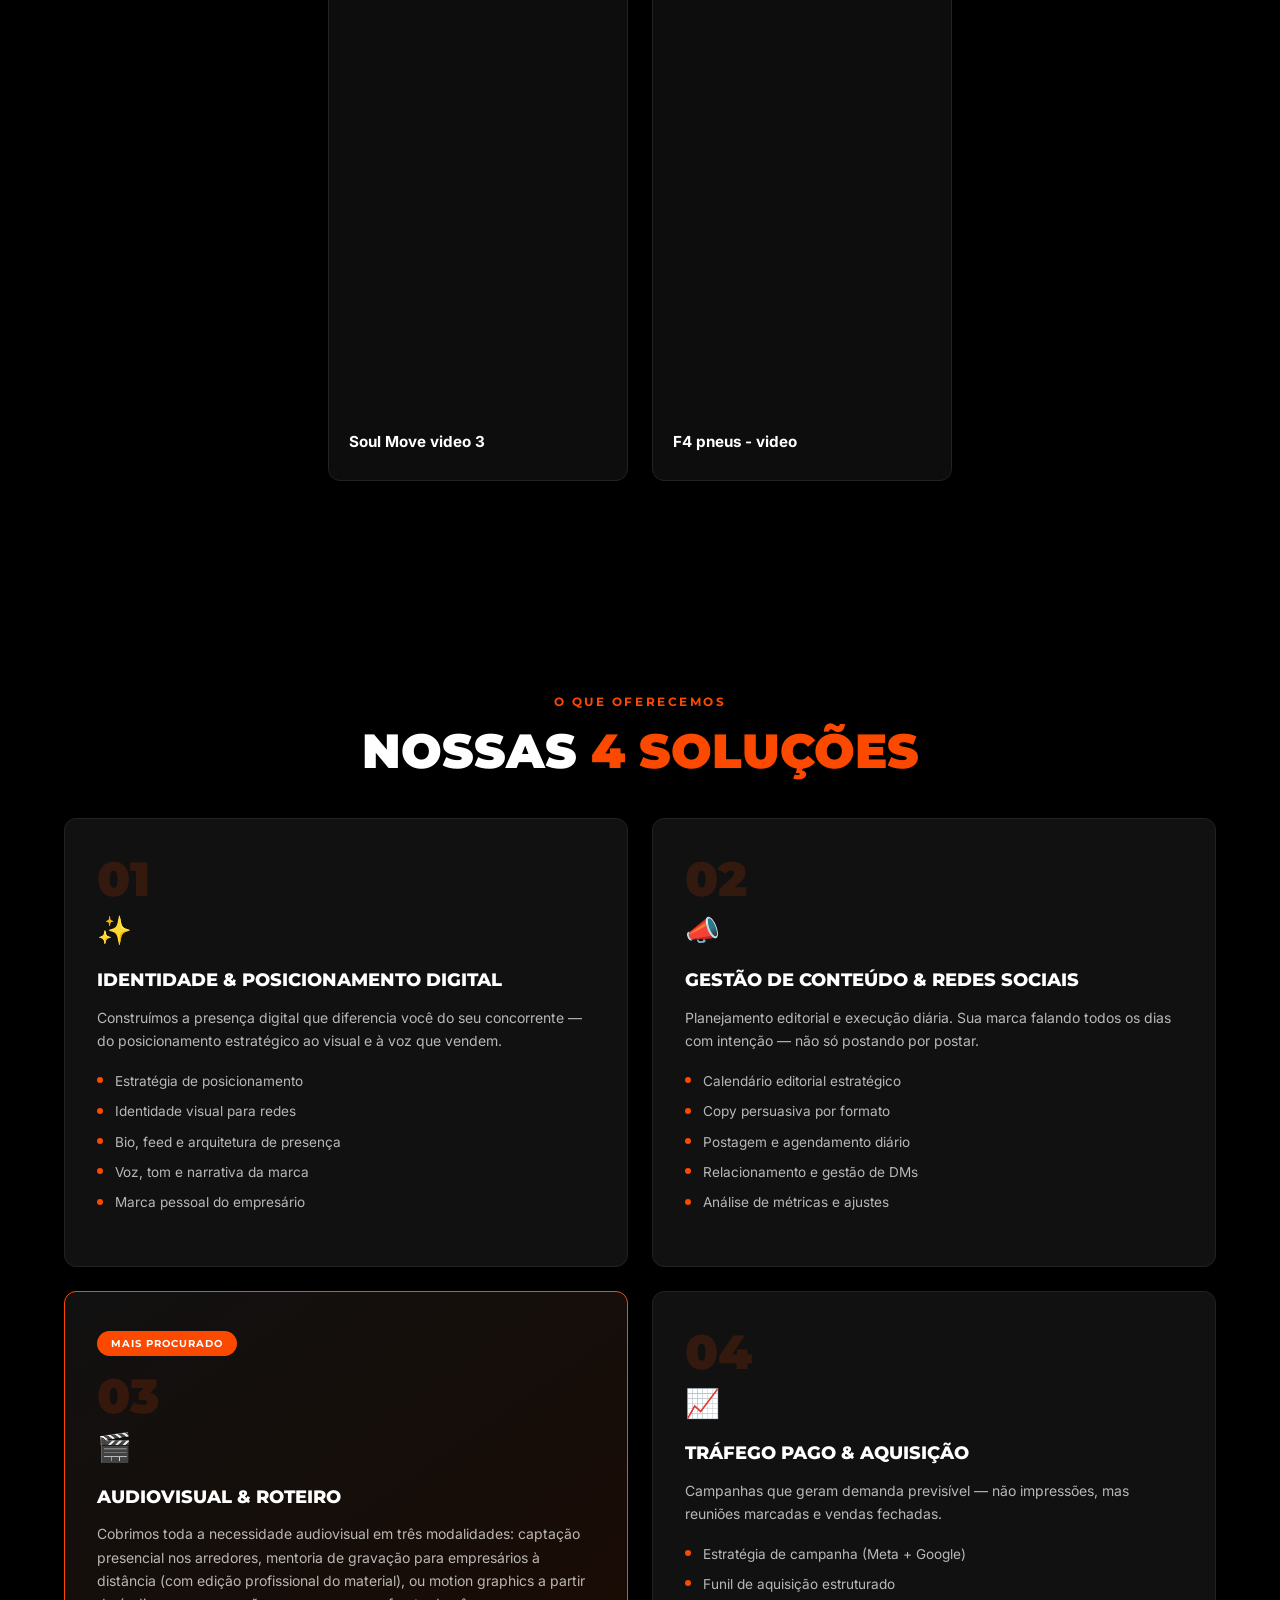
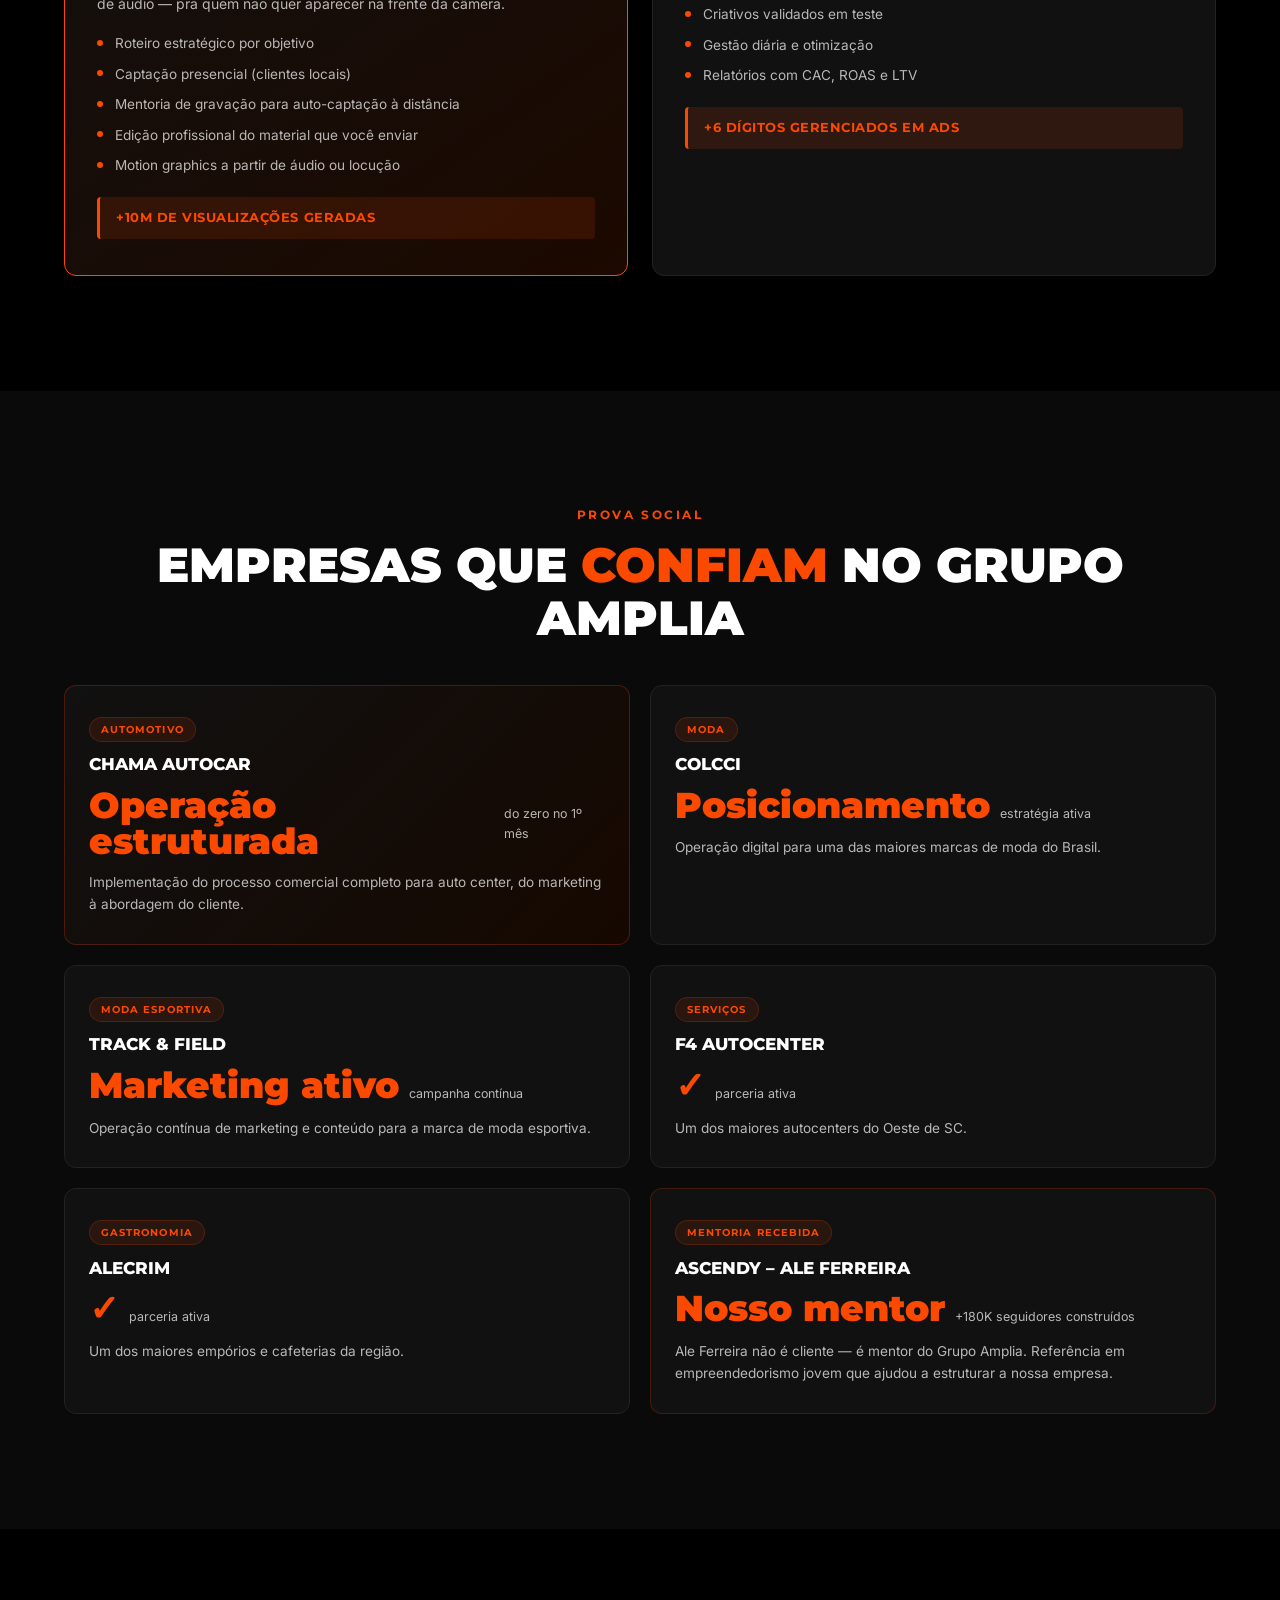
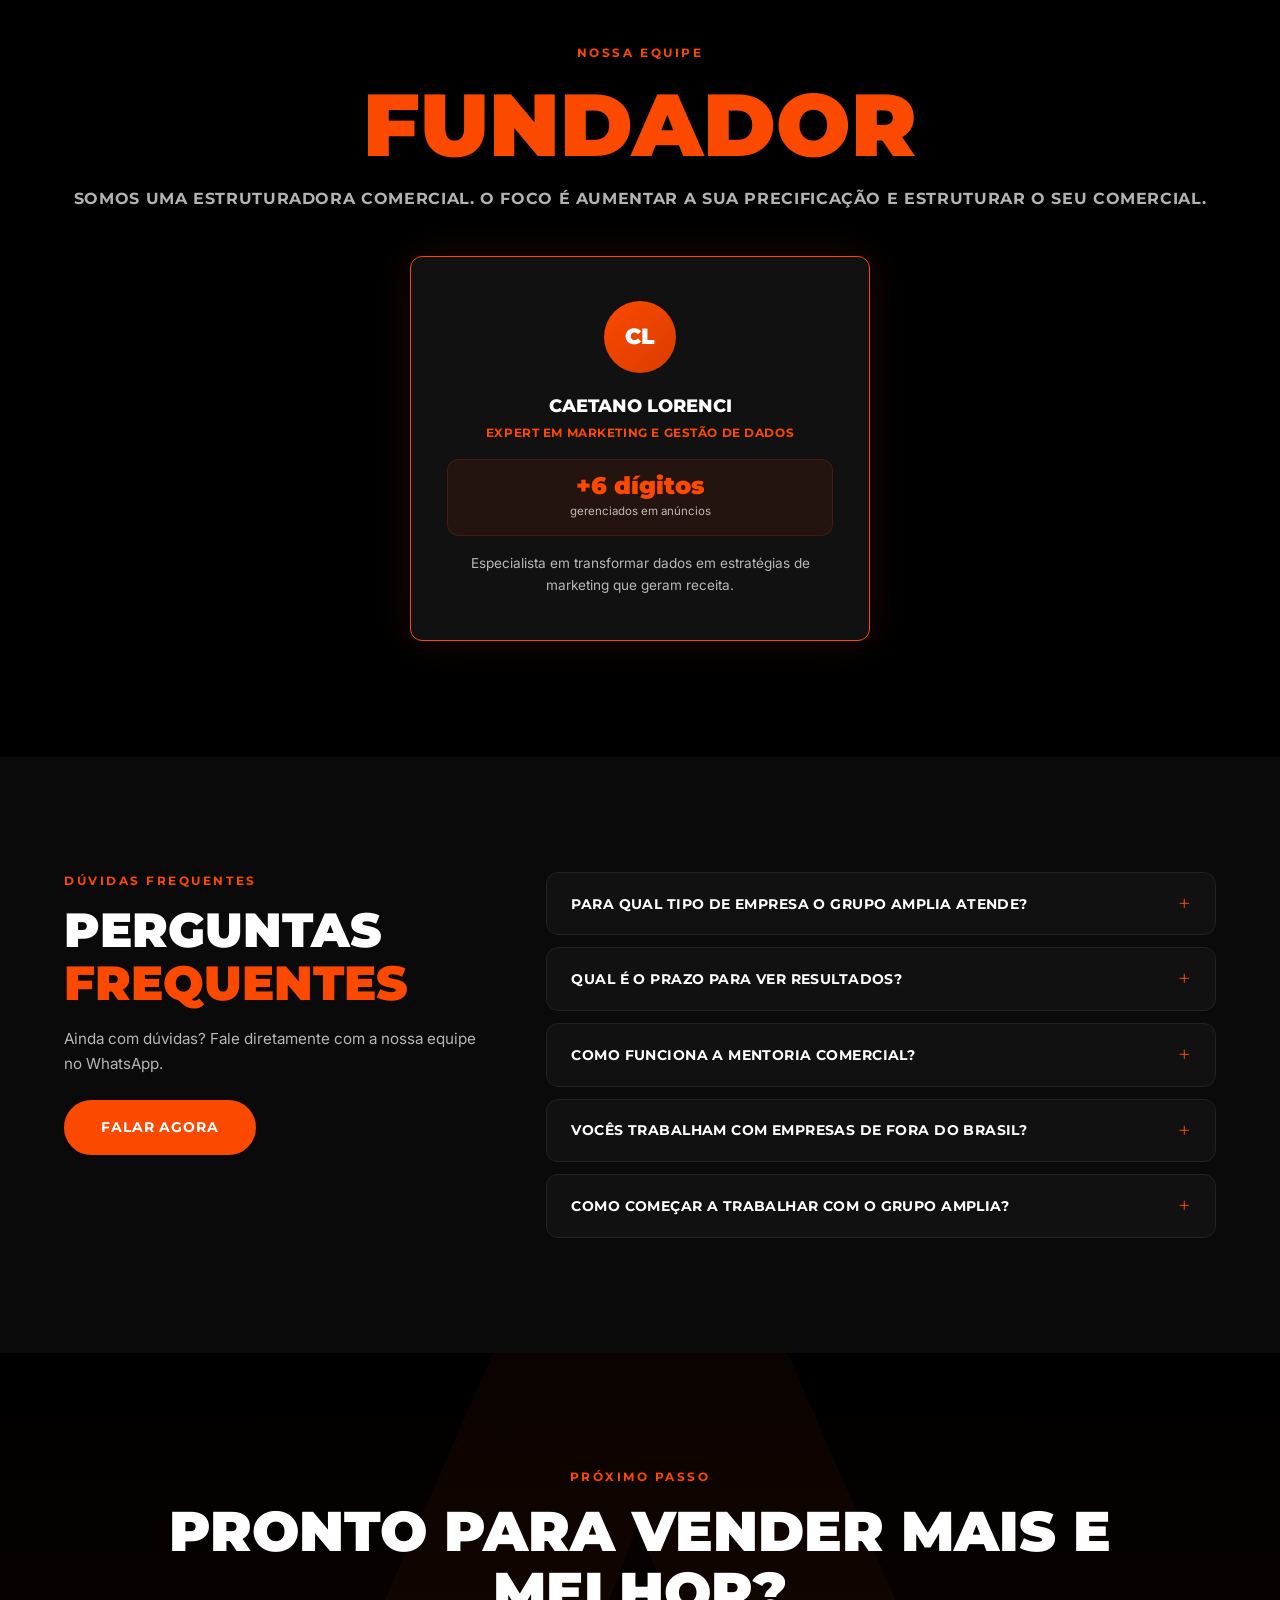
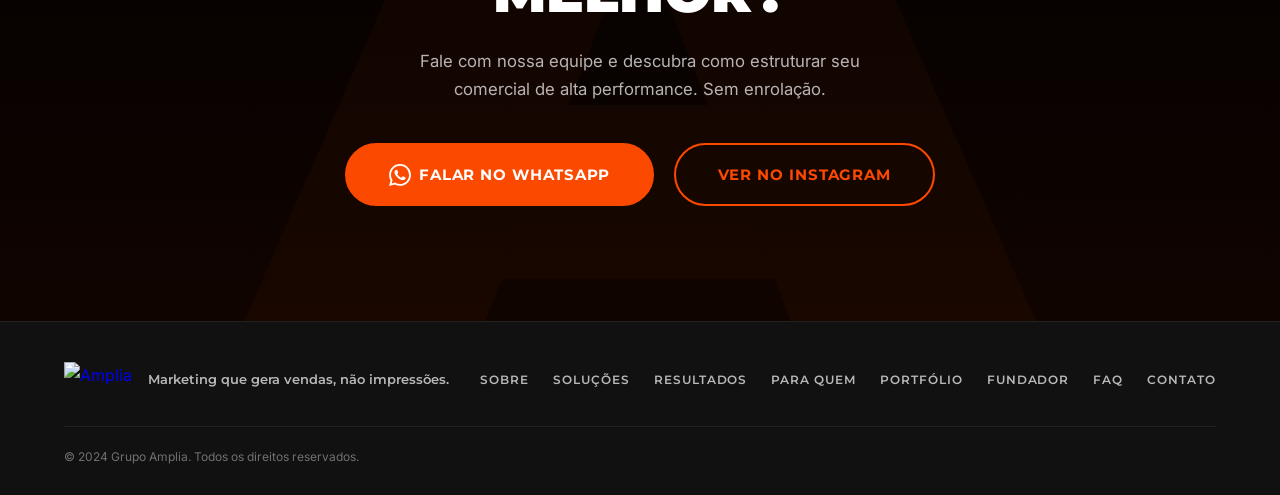
==== commit 87095023: "revert(site): remove form de diagnostico, CTAs e botao flutuante voltam pro WhatsApp" ====
--- a/index.html
+++ b/index.html
@@ -39,7 +39,7 @@
         <a href="#para-quem">Para quem</a>
         <a href="#portfolio">Portfólio</a>
         <a href="#fundadores">Fundador</a>
-        <a href="#diagnostico" class="btn btn--sm">Falar com a equipe</a>
+        <a href="#contato" class="btn btn--sm">Falar com a equipe</a>
       </nav>
       <button class="nav__hamburger" id="hamburger" aria-label="Abrir menu" aria-expanded="false">
         <span></span><span></span><span></span>
@@ -68,7 +68,7 @@
         </div>
       </div>
       <div class="hero__ctas">
-        <a href="#diagnostico" class="btn btn--lg btn--pulse">Fazer diagnóstico gratuito</a>
+        <a href="https://wa.me/5549936181867?text=Oi%21%20Vim%20pelo%20site%20e%20quero%20entender%20como%20o%20Grupo%20Amplia%20pode%20me%20ajudar%20a%20vender%20mais." target="_blank" rel="noopener noreferrer" class="btn btn--lg btn--pulse">Falar no WhatsApp</a>
         <a href="#solucoes" class="btn btn--ghost btn--lg">Ver soluções →</a>
       </div>
       <div class="hero__trust">
@@ -149,7 +149,7 @@
           <div class="bullet"><span class="bullet__dot"></span><span class="bullet__text">Resultados mensuráveis desde o 1º mês</span></div>
           <div class="bullet"><span class="bullet__dot"></span><span class="bullet__text">Operação completa: marca, conteúdo, vídeo e tráfego</span></div>
         </div>
-        <a href="#diagnostico" class="btn btn--primary">Falar com a equipe</a>
+        <a href="#contato" class="btn btn--primary">Falar com a equipe</a>
       </div>
     </div>
   </section>
@@ -187,7 +187,7 @@
       </div>
       <div class="pq-cta">
         <p>Se você se identificou com pelo menos uma dessas situações, o Grupo Amplia é para você.</p>
-        <a href="#diagnostico" class="btn btn--lg btn--pulse">Quero resolver isso agora</a>
+        <a href="https://wa.me/5549936181867?text=Oi%21%20Vim%20pelo%20site%20e%20quero%20entender%20como%20o%20Grupo%20Amplia%20pode%20me%20ajudar%20a%20vender%20mais." target="_blank" rel="noopener noreferrer" class="btn btn--lg btn--pulse">Quero resolver isso agora</a>
       </div>
     </div>
   </section>
@@ -375,7 +375,7 @@
         <span class="eyebrow">Dúvidas frequentes</span>
         <h2>Perguntas <span class="or">frequentes</span></h2>
         <p>Ainda com dúvidas? Fale diretamente com a nossa equipe no WhatsApp.</p>
-        <a href="#diagnostico" class="btn btn--primary" style="margin-top:1.5rem;">Falar agora</a>
+        <a href="#contato" class="btn btn--primary" style="margin-top:1.5rem;">Falar agora</a>
       </div>
       <div class="faq__list">
         <div class="faq-item">
@@ -427,42 +427,6 @@
     </div>
   </section>
 
-  <!-- ========== DIAGNÓSTICO ========== -->
-  <style>
-    .diag{padding:64px 0;background:linear-gradient(180deg,#000,#0a0a0a);border-top:1px solid rgba(255,255,255,.08)}
-    .diag-form{max-width:560px;margin:22px auto 0;background:#121214;border:1px solid rgba(255,255,255,.10);border-radius:16px;padding:26px}
-    .diag-field{margin-bottom:15px}
-    .diag-field label{display:block;color:#fff;font-size:14px;font-weight:600;margin-bottom:7px;font-family:'Inter',sans-serif}
-    .diag-field input,.diag-field select{width:100%;background:#0a0a0a;border:1px solid rgba(255,255,255,.12);border-radius:9px;padding:13px 14px;color:#fff;font-size:16px;font-family:'Inter',sans-serif;-webkit-appearance:none;appearance:none}
-    .diag-field select{background-image:url("data:image/svg+xml;utf8,<svg xmlns='http://www.w3.org/2000/svg' width='14' height='14' viewBox='0 0 24 24' fill='none' stroke='%23b4b8be' stroke-width='2'><polyline points='6 9 12 15 18 9'/></svg>");background-repeat:no-repeat;background-position:right 14px center}
-    .diag-field input:focus,.diag-field select:focus{outline:none;border-color:#fc4900}
-    .diag-btn{width:100%;background:#fc4900;color:#fff;font-weight:800;font-size:17px;padding:16px;border:none;border-radius:10px;cursor:pointer;font-family:'Inter',sans-serif;box-shadow:0 6px 22px rgba(252,73,0,.3);transition:.15s}
-    .diag-btn:hover{background:#d63e00}
-    #diag-status{display:none;max-width:560px;margin:18px auto 0;background:#121214;border:1px solid rgba(255,255,255,.10);border-radius:16px;padding:26px;text-align:center}
-    #diag-status h3{color:#fc4900;font-size:20px;margin-bottom:8px;font-family:'Montserrat',sans-serif}
-    #diag-status p{color:#b4b8be}
-  </style>
-  <section class="diag" id="diagnostico">
-    <div class="container">
-      <span class="eyebrow center">Diagnóstico gratuito</span>
-      <h2 class="center">Descubra o que falta pro seu negócio <span class="or">vender mais</span></h2>
-      <p class="center" style="max-width:620px;margin:0 auto;color:#b4b8be">Responde rápido. A gente analisa o seu momento e te chama no WhatsApp com um direcionamento — sem compromisso.</p>
-      <form id="form-diag" class="diag-form" autocomplete="on">
-        <input type="hidden" name="utm_source"><input type="hidden" name="utm_medium"><input type="hidden" name="utm_campaign"><input type="hidden" name="origem" value="Site - Diagnostico">
-        <div class="diag-field"><label>Nome completo</label><input type="text" name="nome" required></div>
-        <div class="diag-field"><label>WhatsApp (com DDD)</label><input type="tel" name="whatsapp" required></div>
-        <div class="diag-field"><label>Email</label><input type="email" name="email" required></div>
-        <div class="diag-field"><label>Seu negócio / segmento</label><input type="text" name="negocio" placeholder="Ex: loja de roupas, clínica, autocenter..." required></div>
-        <div class="diag-field"><label>Faturamento mensal aproximado</label>
-          <select name="faturamento" required><option value="" disabled selected>Selecione</option><option>Até R$ 10 mil</option><option>R$ 10 a 30 mil</option><option>R$ 30 a 100 mil</option><option>R$ 100 a 300 mil</option><option>Acima de R$ 300 mil</option></select></div>
-        <div class="diag-field"><label>O que você mais quer resolver agora?</label>
-          <select name="objetivo" required><option value="" disabled selected>Selecione</option><option>Vender mais, com previsibilidade</option><option>Estruturar meu comercial</option><option>Melhorar marketing e conteúdo</option><option>Tráfego e aquisição de clientes</option><option>Quero um diagnóstico geral</option></select></div>
-        <button type="submit" class="diag-btn">Quero meu diagnóstico</button>
-      </form>
-      <div id="diag-status"></div>
-    </div>
-  </section>
-
   <!-- ========== CTA FINAL ========== -->
   <section class="cta-final" id="contato">
     <div class="cta-final__bg" aria-hidden="true">A</div>
@@ -471,7 +435,10 @@
       <h2 class="center">Pronto para <span class="or">vender mais<br/>e melhor?</span></h2>
       <p class="center">Fale com nossa equipe e descubra como estruturar seu comercial de alta performance. Sem enrolação.</p>
       <div class="cta-final__actions">
-        <a href="#diagnostico" class="btn btn--lg btn--pulse">Fazer meu diagnóstico gratuito</a>
+        <a href="https://wa.me/5549936181867?text=Oi%21%20Vim%20pelo%20site%20e%20quero%20entender%20como%20o%20Grupo%20Amplia%20pode%20me%20ajudar%20a%20vender%20mais." target="_blank" rel="noopener noreferrer" class="btn btn--lg btn--pulse">
+          <svg width="22" height="22" viewBox="0 0 24 24" fill="currentColor" aria-hidden="true" style="vertical-align:middle;margin-right:8px"><path d="M17.472 14.382c-.297-.149-1.758-.867-2.03-.967-.273-.099-.471-.148-.67.15-.197.297-.767.966-.94 1.164-.173.199-.347.223-.644.075-.297-.15-1.255-.463-2.39-1.475-.883-.788-1.48-1.761-1.653-2.059-.173-.297-.018-.458.13-.606.134-.133.298-.347.446-.52.149-.174.198-.298.298-.497.099-.198.05-.371-.025-.52-.075-.149-.669-1.612-.916-2.207-.242-.579-.487-.5-.669-.51-.173-.008-.371-.01-.57-.01-.198 0-.52.074-.792.372-.272.297-1.04 1.016-1.04 2.479 0 1.462 1.065 2.875 1.213 3.074.149.198 2.096 3.2 5.077 4.487.709.306 1.262.489 1.694.625.712.227 1.36.195 1.871.118.571-.085 1.758-.719 2.006-1.413.248-.694.248-1.289.173-1.413-.074-.124-.272-.198-.57-.347m-5.421 7.403h-.004a9.87 9.87 0 01-5.031-1.378l-.361-.214-3.741.982.998-3.648-.235-.374a9.86 9.86 0 01-1.51-5.26c.001-5.45 4.436-9.884 9.888-9.884 2.64 0 5.122 1.03 6.988 2.898a9.825 9.825 0 012.893 6.994c-.003 5.45-4.437 9.884-9.885 9.884m8.413-18.297A11.815 11.815 0 0012.05 0C5.495 0 .16 5.335.157 11.892c0 2.096.547 4.142 1.588 5.945L.057 24l6.305-1.654a11.882 11.882 0 005.683 1.448h.005c6.554 0 11.89-5.335 11.893-11.893a11.821 11.821 0 00-3.48-8.413z"/></svg>
+          Falar no WhatsApp
+        </a>
         <a href="https://instagram.com/grupo.amplia" target="_blank" rel="noopener noreferrer" class="btn btn--ghost btn--lg">
           Ver no Instagram
         </a>
@@ -505,41 +472,10 @@
   </footer>
 
   <!-- ========== WHATSAPP FLOAT ========== -->
-  <a href="#diagnostico" class="wa-float" aria-label="Fazer diagnóstico gratuito"
-     style="background:#fc4900;width:auto;height:auto;border-radius:32px;padding:13px 20px;display:inline-flex;align-items:center;gap:8px;color:#fff;font-weight:800;font-size:15px;font-family:'Inter',sans-serif;text-decoration:none;white-space:nowrap;box-shadow:0 6px 22px rgba(252,73,0,.45)">
-    <svg width="20" height="20" viewBox="0 0 24 24" fill="none" stroke="#fff" stroke-width="2.2" stroke-linecap="round" stroke-linejoin="round"><path d="M9 11l3 3L22 4"/><path d="M21 12v7a2 2 0 0 1-2 2H5a2 2 0 0 1-2-2V5a2 2 0 0 1 2-2h11"/></svg>
-    Diagnóstico grátis
+  <a href="https://wa.me/5549936181867?text=Oi%21%20Vim%20pelo%20site%20e%20quero%20entender%20como%20o%20Grupo%20Amplia%20pode%20me%20ajudar%20a%20vender%20mais." target="_blank" rel="noopener noreferrer" class="wa-float" aria-label="Falar no WhatsApp">
+    <svg width="28" height="28" viewBox="0 0 24 24" fill="white"><path d="M17.472 14.382c-.297-.149-1.758-.867-2.03-.967-.273-.099-.471-.148-.67.15-.197.297-.767.966-.94 1.164-.173.199-.347.223-.644.075-.297-.15-1.255-.463-2.39-1.475-.883-.788-1.48-1.761-1.653-2.059-.173-.297-.018-.458.13-.606.134-.133.298-.347.446-.52.149-.174.198-.298.298-.497.099-.198.05-.371-.025-.52-.075-.149-.669-1.612-.916-2.207-.242-.579-.487-.5-.669-.51-.173-.008-.371-.01-.57-.01-.198 0-.52.074-.792.372-.272.297-1.04 1.016-1.04 2.479 0 1.462 1.065 2.875 1.213 3.074.149.198 2.096 3.2 5.077 4.487.709.306 1.262.489 1.694.625.712.227 1.36.195 1.871.118.571-.085 1.758-.719 2.006-1.413.248-.694.248-1.289.173-1.413-.074-.124-.272-.198-.57-.347m-5.421 7.403h-.004a9.87 9.87 0 01-5.031-1.378l-.361-.214-3.741.982.998-3.648-.235-.374a9.86 9.86 0 01-1.51-5.26c.001-5.45 4.436-9.884 9.888-9.884 2.64 0 5.122 1.03 6.988 2.898a9.825 9.825 0 012.893 6.994c-.003 5.45-4.437 9.884-9.885 9.884m8.413-18.297A11.815 11.815 0 0012.05 0C5.495 0 .16 5.335.157 11.892c0 2.096.547 4.142 1.588 5.945L.057 24l6.305-1.654a11.882 11.882 0 005.683 1.448h.005c6.554 0 11.89-5.335 11.893-11.893a11.821 11.821 0 00-3.48-8.413z"/></svg>
   </a>
 
-  <script>
-  (function(){
-    var p = new URLSearchParams(location.search);
-    ['utm_source','utm_medium','utm_campaign'].forEach(function(k){var el=document.querySelector('#form-diag input[name="'+k+'"]');if(el)el.value=p.get(k)||'';});
-    var WA='5549936181867';
-    var WEB3='COLE_SUA_ACCESS_KEY_AQUI'; // grátis em web3forms.com — opcional: captura por email
-    var f=document.getElementById('form-diag');
-    if(!f)return;
-    f.addEventListener('submit',function(e){
-      e.preventDefault();
-      var d={};new FormData(f).forEach(function(v,k){d[k]=v;});
-      if(window.fbq){fbq('track','Lead');}
-      if(WEB3 && WEB3.indexOf('COLE_')===-1){
-        fetch('https://api.web3forms.com/submit',{method:'POST',headers:{'Content-Type':'application/json','Accept':'application/json'},body:JSON.stringify(Object.assign({access_key:WEB3,subject:'Novo diagnostico - site Amplia'},d))}).catch(function(){});
-      }
-      var msg='Olá! Fiz o diagnóstico no site da Amplia.%0A'
-        +'Nome: '+encodeURIComponent(d.nome||'')+'%0A'
-        +'Negócio: '+encodeURIComponent(d.negocio||'')+'%0A'
-        +'Faturamento: '+encodeURIComponent(d.faturamento||'')+'%0A'
-        +'Quer resolver: '+encodeURIComponent(d.objetivo||'');
-      var waUrl='https://wa.me/'+WA+'?text='+msg;
-      f.style.display='none';
-      var s=document.getElementById('diag-status');
-      s.style.display='block';
-      s.innerHTML='<h3>Recebemos! 🎉</h3><p>Vamos te chamar no WhatsApp com o seu direcionamento. Se não abrir sozinho, <a href="'+waUrl+'" target="_blank" rel="noopener" style="color:#fc4900;font-weight:700;text-decoration:underline">clica aqui pra abrir o WhatsApp</a>.</p>';
-      window.open(waUrl,'_blank');
-    });
-  })();
-  </script>
   <script src="script.js?v=11"></script>
   <script src="editor.js?v=11" defer></script>
 </body>
